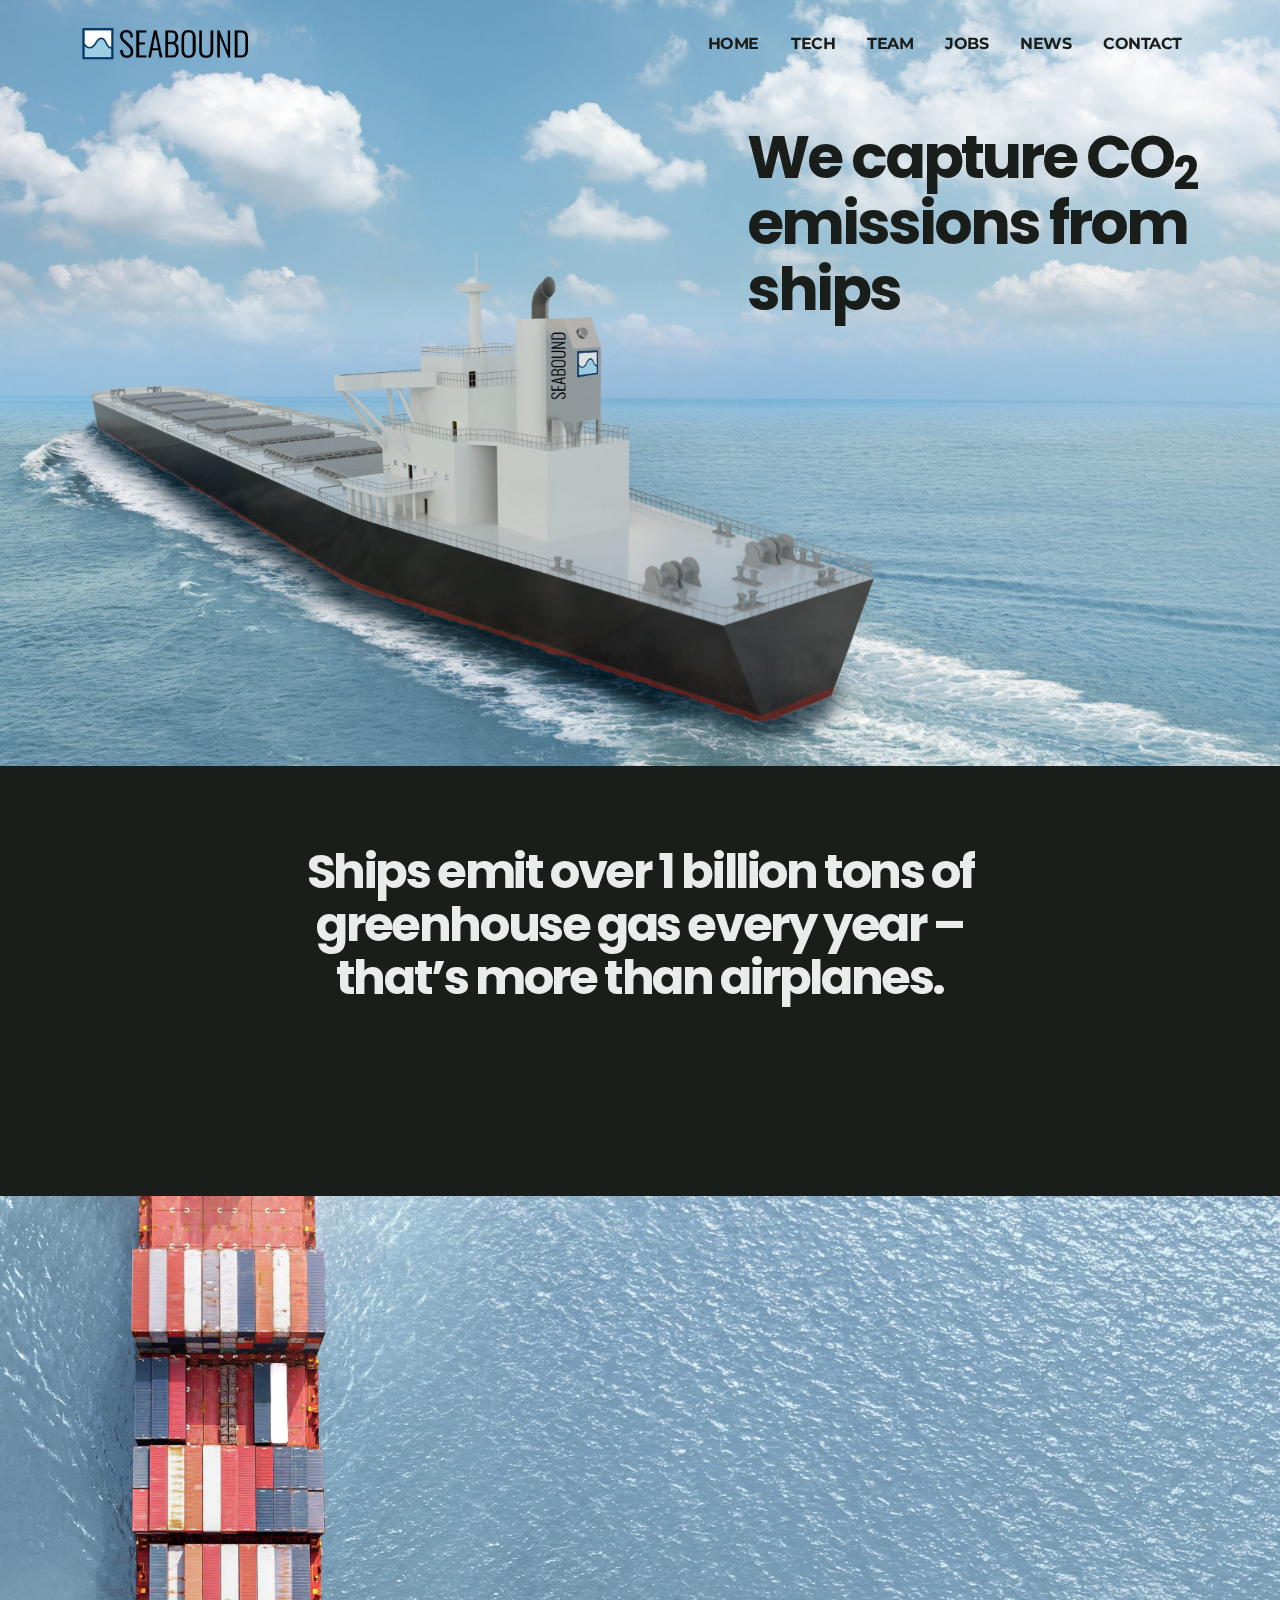
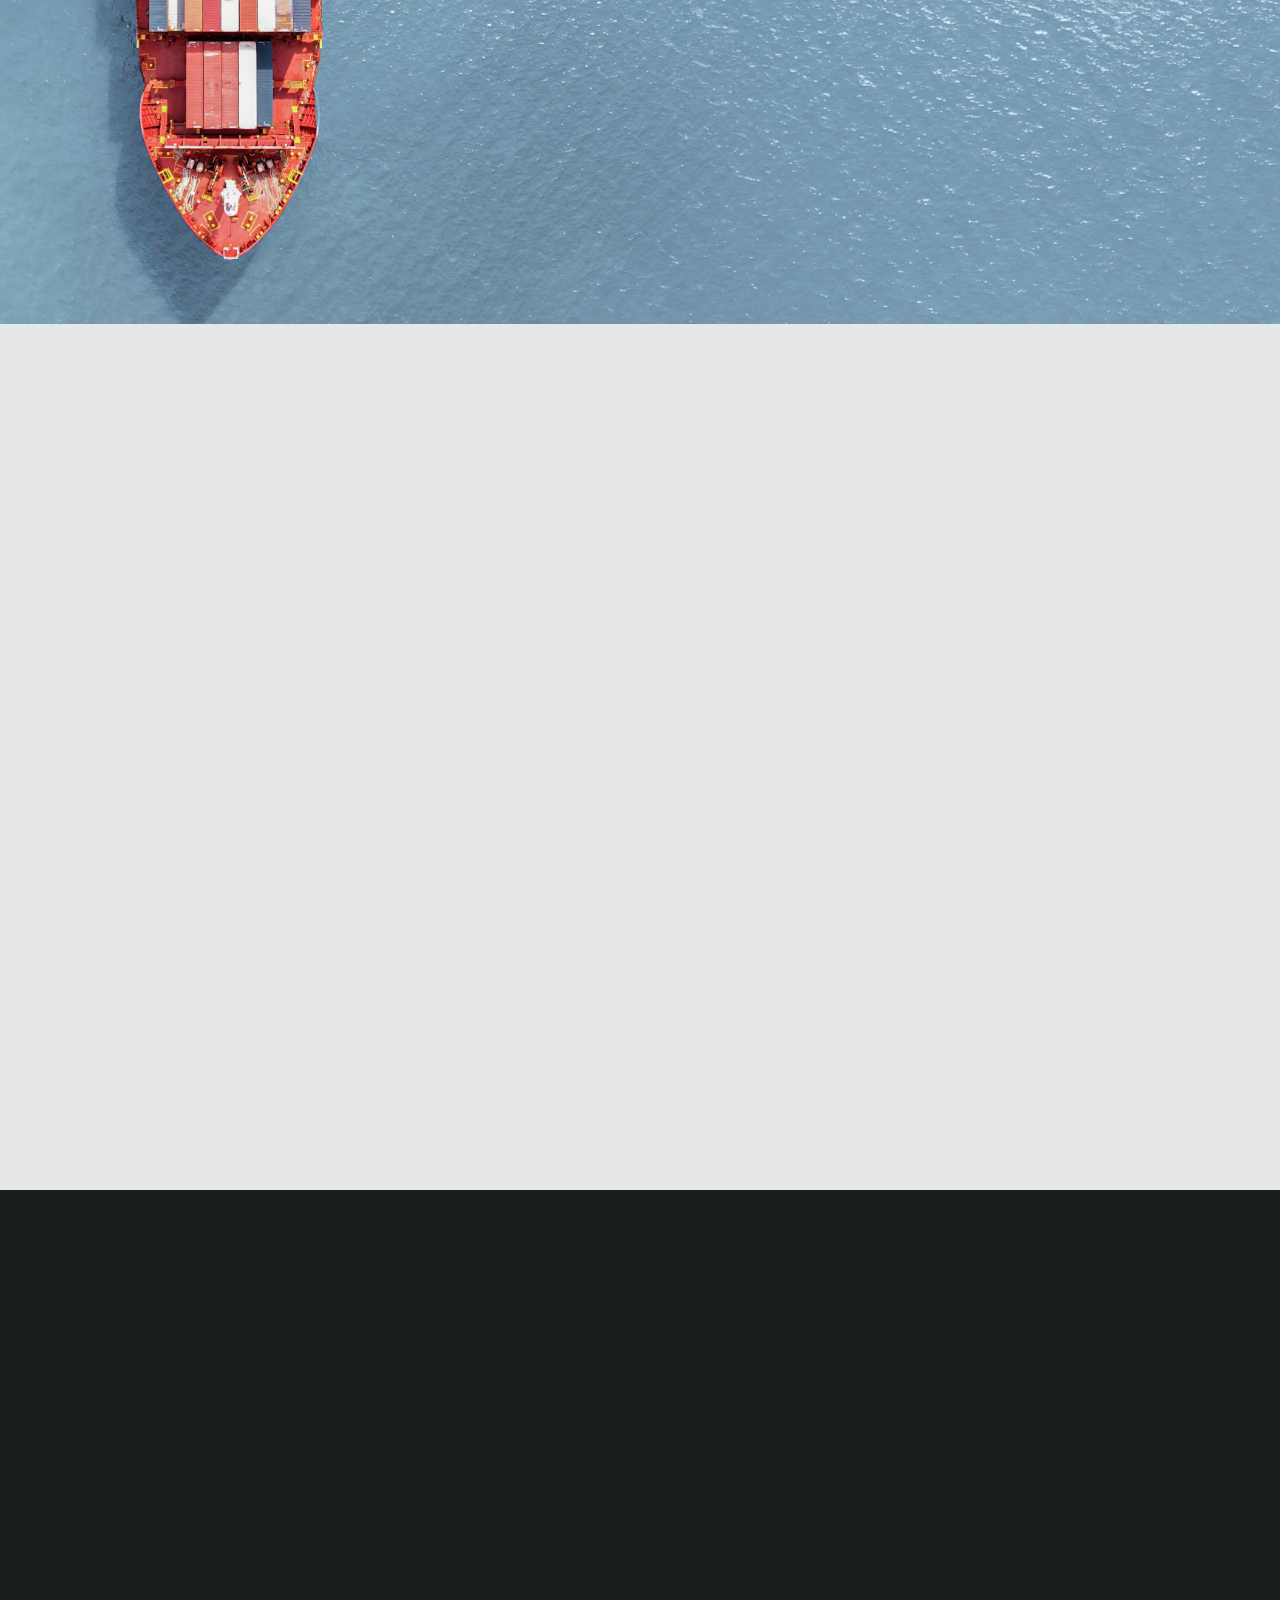
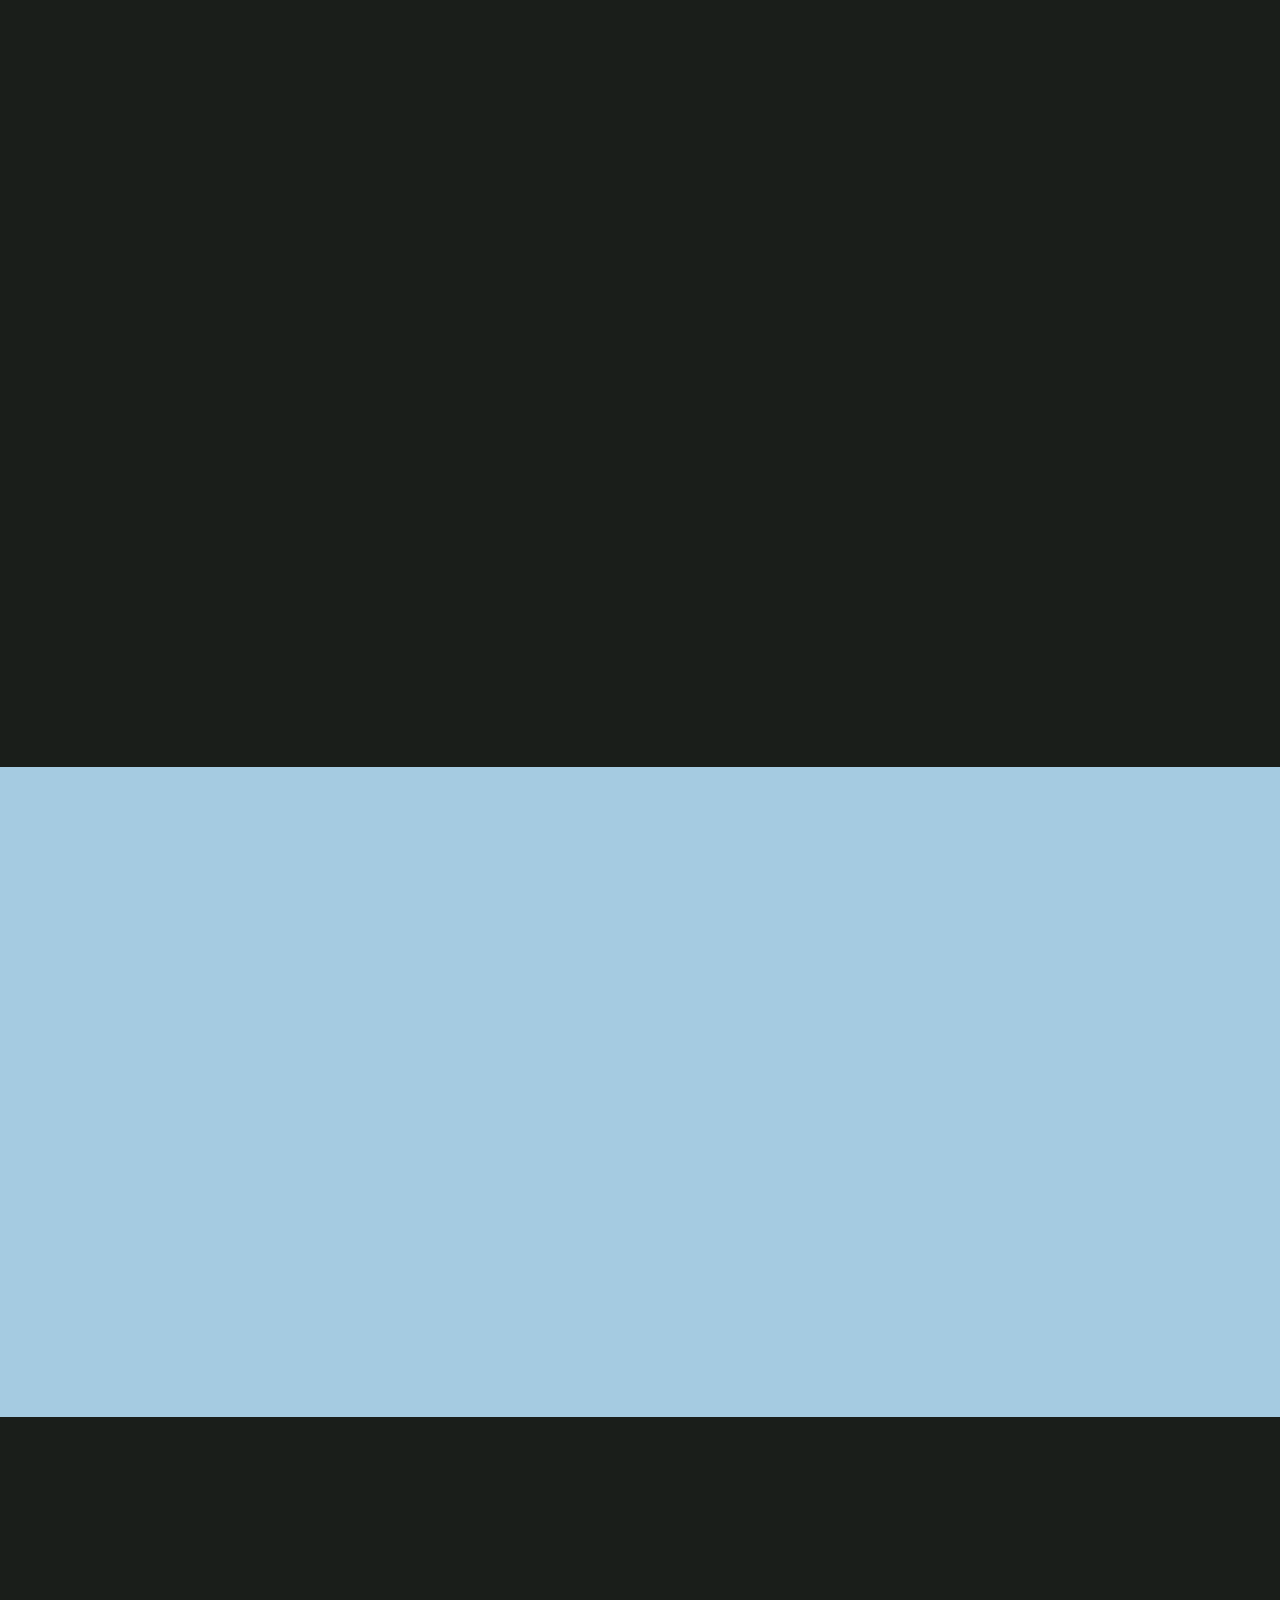
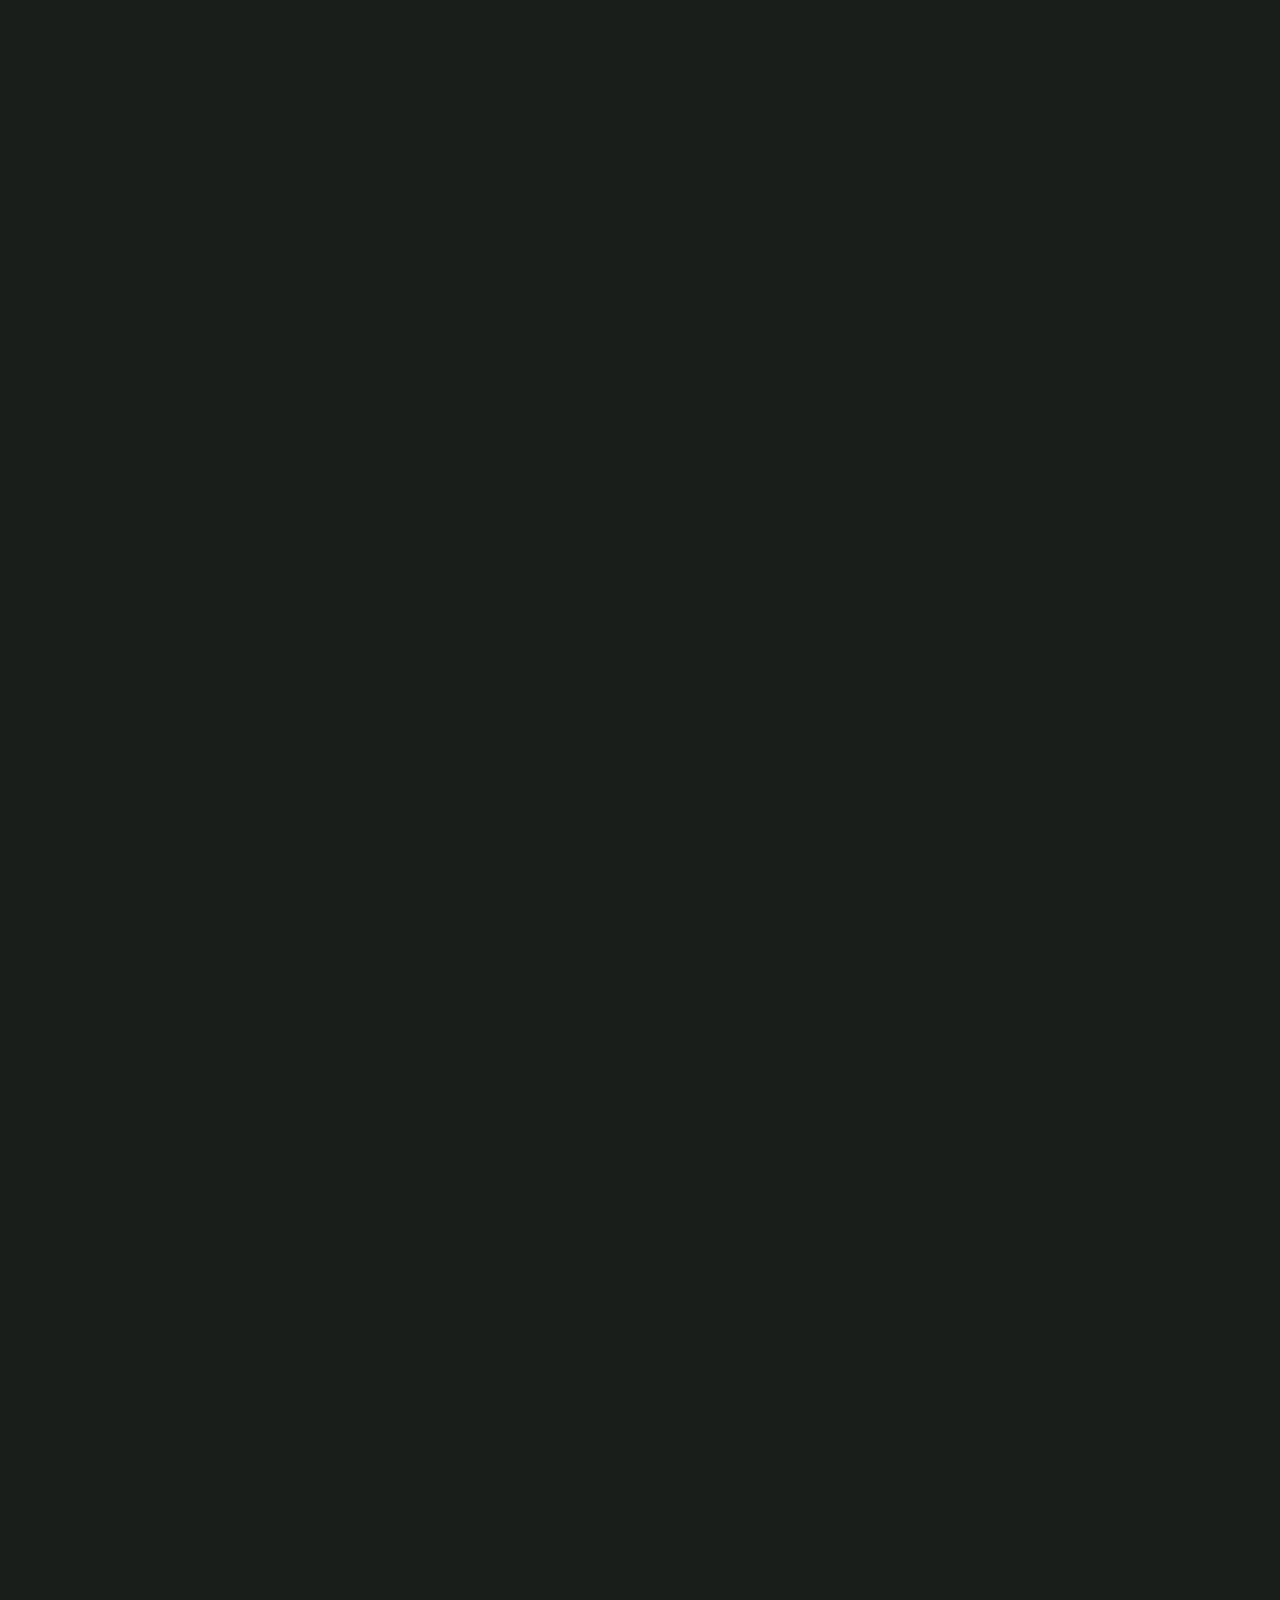
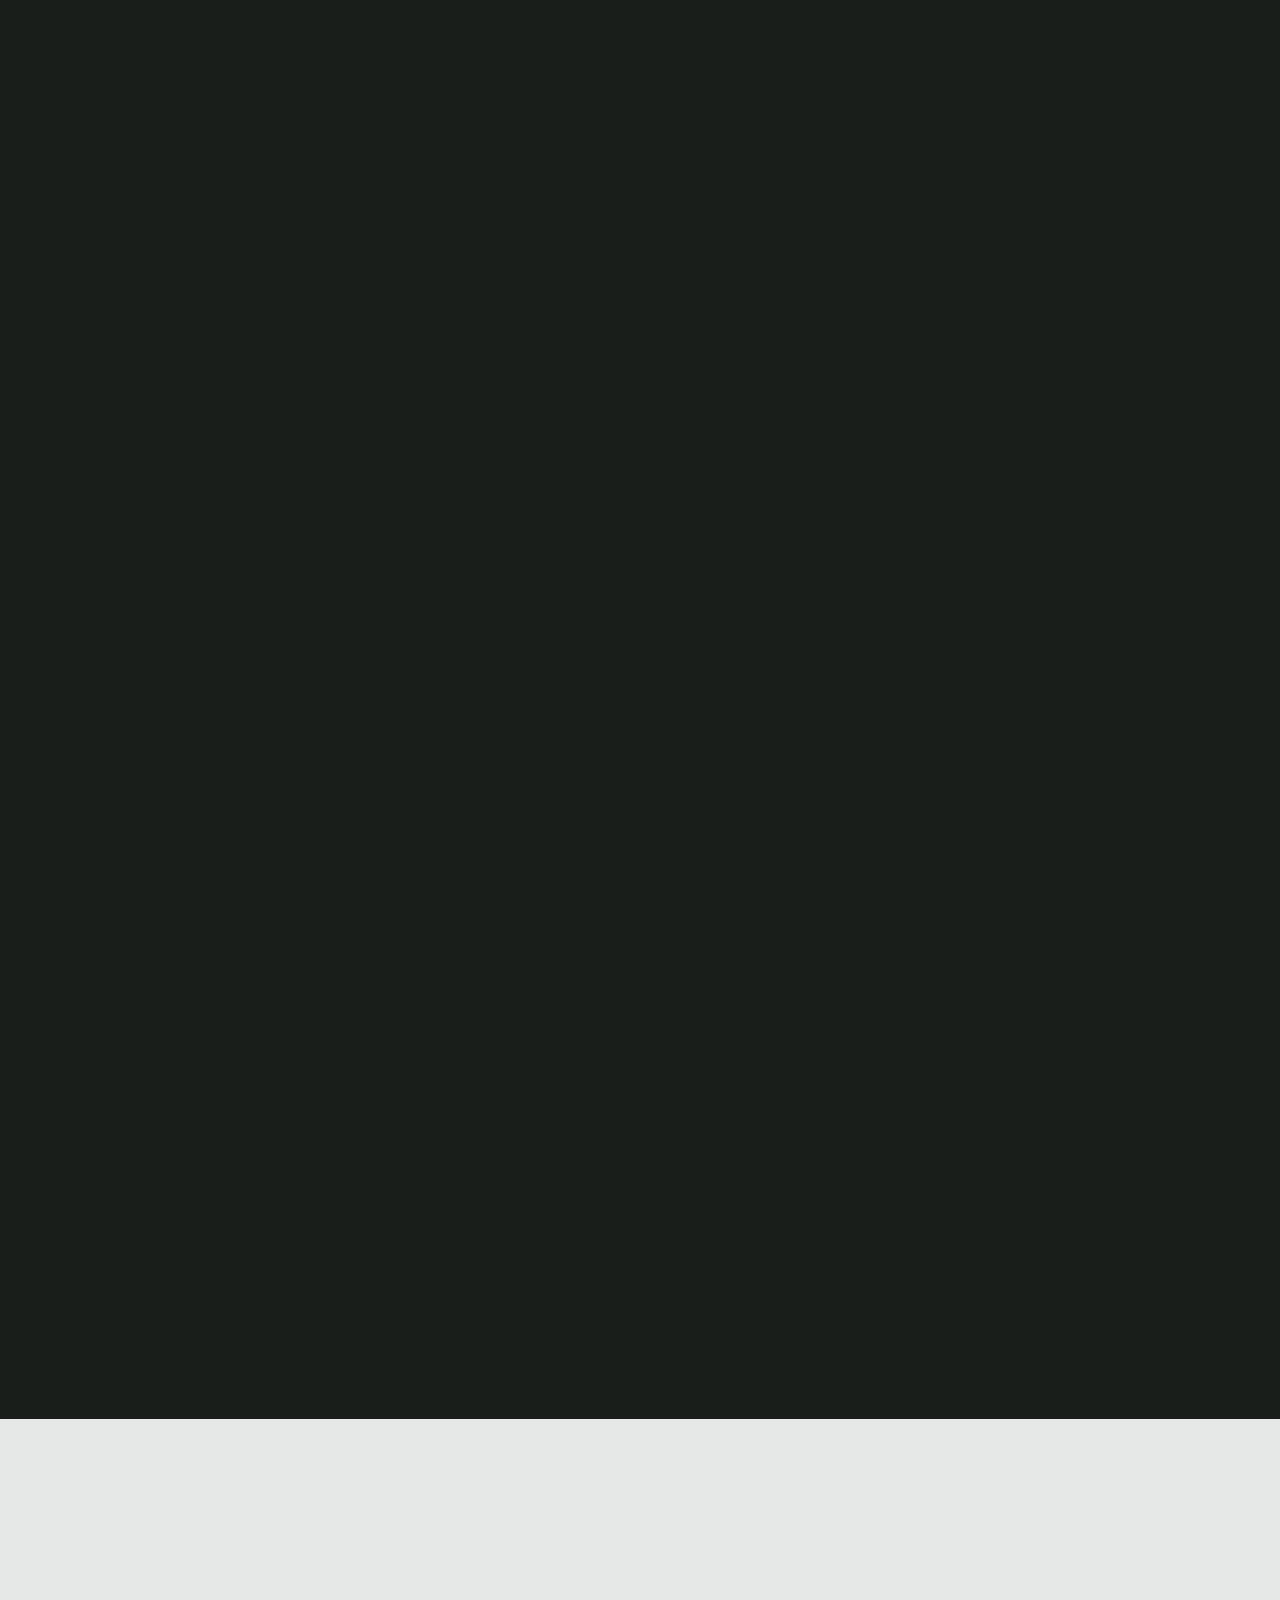
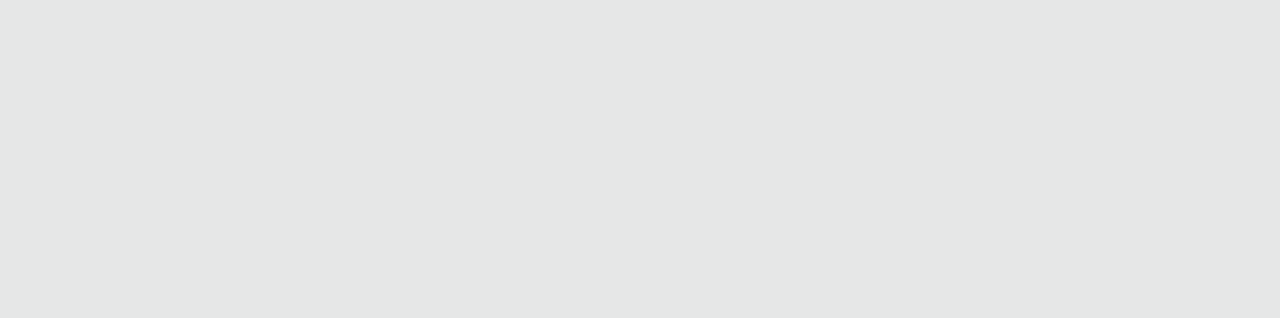
==== index.html @ 00024cae "Added Lenovo promo - BBC" ====
<!DOCTYPE html>
<html lang="en">

<head>
    <meta charset="utf-8">
    <title>Seabound</title>
    <script src="https://www.google.com/recaptcha/api.js" async defer></script>
    <meta name="viewport" content="width=device-width, initial-scale=1">
    <link rel="icon" href="i/favicon.png">
    <!-- AOS 3.0.0-beta.6 plugin CSS (Animations) -->
    <link rel="stylesheet" href="https://unpkg.com/aos@next/dist/aos.css" />
    <!-- Google Fonts -->
    <link
        href="https://fonts.googleapis.com/css2?family=Poppins:wght@100;200;300;400;500;600;700;800;900&family=Montserrat:wght@100;200;300;400;500;600;700;800;900&subset=latin&display=swap"
        rel="stylesheet">
    <!-- Startup CSS + Bootstrap CSS (Styles for all blocks) - Remove ".min" if you want to edit a css code -->
    <link href="css/styles.min.css" rel="stylesheet" />
    <!-- jQuery 3.6.0 (uncomment line below if you need jQuery) -->
    <!-- <script src="https://cdnjs.cloudflare.com/ajax/libs/jquery/3.6.0/jquery.min.js"></script> -->
    <!-- Open graph settings (social networks sharing settings) -->
    <!-- Open graph settings end -->
</head>

<body>

    <!-- Header 1 -->
    <header class="bg-bg-3 py-4 py-lg-7 bg-repeat-none bg-position-bottom-center bg-size-cover"
        data-bg-src="i/background1.jpg" id="home">
        <div class="d-block d-lg-none">
            <div class="container">
                <div class="row align-items-center">
                    <div class="col-3" data-aos="fade" data-aos-delay="0">
                        <button type="button"
                            class="d-lg-none custom-mobile-nav-btn btn-width-equal-height btn bg-transparent"
                            id="OpenMenu">
                            <svg width="20" height="20" viewBox="0 0 16 16" fill="none"
                                xmlns="http://www.w3.org/2000/svg" class="fill-bg-1">
                                <path
                                    d="M2.00016 5.33333H14.0002C14.177 5.33333 14.3465 5.2631 14.4716 5.13807C14.5966 5.01305 14.6668 4.84348 14.6668 4.66667C14.6668 4.48986 14.5966 4.32029 14.4716 4.19526C14.3465 4.07024 14.177 4 14.0002 4H2.00016C1.82335 4 1.65378 4.07024 1.52876 4.19526C1.40373 4.32029 1.3335 4.48986 1.3335 4.66667C1.3335 4.84348 1.40373 5.01305 1.52876 5.13807C1.65378 5.2631 1.82335 5.33333 2.00016 5.33333ZM14.0002 10.6667H2.00016C1.82335 10.6667 1.65378 10.7369 1.52876 10.8619C1.40373 10.987 1.3335 11.1565 1.3335 11.3333C1.3335 11.5101 1.40373 11.6797 1.52876 11.8047C1.65378 11.9298 1.82335 12 2.00016 12H14.0002C14.177 12 14.3465 11.9298 14.4716 11.8047C14.5966 11.6797 14.6668 11.5101 14.6668 11.3333C14.6668 11.1565 14.5966 10.987 14.4716 10.8619C14.3465 10.7369 14.177 10.6667 14.0002 10.6667ZM14.0002 7.33333H2.00016C1.82335 7.33333 1.65378 7.40357 1.52876 7.5286C1.40373 7.65362 1.3335 7.82319 1.3335 8C1.3335 8.17681 1.40373 8.34638 1.52876 8.4714C1.65378 8.59643 1.82335 8.66667 2.00016 8.66667H14.0002C14.177 8.66667 14.3465 8.59643 14.4716 8.4714C14.5966 8.34638 14.6668 8.17681 14.6668 8C14.6668 7.82319 14.5966 7.65362 14.4716 7.5286C14.3465 7.40357 14.177 7.33333 14.0002 7.33333Z">
                                </path>
                            </svg>
                        </button>
                    </div>
                    <div class="col-6 text-center" data-aos="fade" data-aos-delay="350">
                        <a href="#home">
                            <img src="i/logo-260x50.png" srcset="i/logo-260x50.png 2x" alt="" class="img-fluid"
                                data-aos="fade" data-aos-delay="0">
                        </a>
                    </div>
                    <div class="col-3" data-aos="fade" data-aos-delay="700">
                    </div>
                </div>
            </div>
        </div>
        <div class="offcanvas offcanvas-start bg-bg-3" id="custom-id-xokxx59g" aria-hidden="true">
            <div class="offcanvas-header">
                <a href="#home">
                    <img src="i/logo-260x50.png" srcset="i/logo-260x50.png 2x" alt="" class="img-fluid">
                </a>
                <button type="button" class="btn btn-sm btn-width-equal-height btn-bg-3" data-bs-dismiss="offcanvas">
                    <svg width="24" height="24" viewBox="0 0 16 16" fill="none" xmlns="http://www.w3.org/2000/svg"
                        class="fill-dark-2">
                        <path
                            d="M8.9398 8L13.1398 3.80667C13.2653 3.68113 13.3359 3.51087 13.3359 3.33333C13.3359 3.1558 13.2653 2.98554 13.1398 2.86C13.0143 2.73447 12.844 2.66394 12.6665 2.66394C12.4889 2.66394 12.3187 2.73447 12.1931 2.86L7.9998 7.06L3.80646 2.86C3.68093 2.73447 3.51066 2.66394 3.33313 2.66394C3.1556 2.66394 2.98533 2.73447 2.8598 2.86C2.73426 2.98554 2.66374 3.1558 2.66374 3.33333C2.66374 3.51087 2.73426 3.68113 2.8598 3.80667L7.0598 8L2.8598 12.1933C2.79731 12.2553 2.74771 12.329 2.71387 12.4103C2.68002 12.4915 2.6626 12.5787 2.6626 12.6667C2.6626 12.7547 2.68002 12.8418 2.71387 12.9231C2.74771 13.0043 2.79731 13.078 2.8598 13.14C2.92177 13.2025 2.99551 13.2521 3.07675 13.2859C3.15798 13.3198 3.24512 13.3372 3.33313 13.3372C3.42114 13.3372 3.50827 13.3198 3.58951 13.2859C3.67075 13.2521 3.74449 13.2025 3.80646 13.14L7.9998 8.94L12.1931 13.14C12.2551 13.2025 12.3288 13.2521 12.4101 13.2859C12.4913 13.3198 12.5785 13.3372 12.6665 13.3372C12.7545 13.3372 12.8416 13.3198 12.9228 13.2859C13.0041 13.2521 13.0778 13.2025 13.1398 13.14C13.2023 13.078 13.2519 13.0043 13.2857 12.9231C13.3196 12.8418 13.337 12.7547 13.337 12.6667C13.337 12.5787 13.3196 12.4915 13.2857 12.4103C13.2519 12.329 13.2023 12.2553 13.1398 12.1933L8.9398 8Z">
                        </path>
                    </svg>
                </button>
            </div>
            <div class="offcanvas-body">
                <div>
                    <a href="#home" class="fw-bold text-dark-1 py-2 d-inline-block">
                        HOME
                    </a>
                </div>
                <div>
                    <a href="#tech" class="fw-bold text-dark-1 py-2 d-inline-block">
                        TECH
                    </a>
                </div>
                <div>
                    <a href="#team" class="fw-bold text-dark-1 py-2 d-inline-block">
                        TEAM
                    </a>
                </div>
                <div>
                    <a href="#jobs" class="fw-bold text-dark-1 py-2 d-inline-block">
                        JOBS
                    </a>
                </div>
                <div>
                    <a href="#news" class="fw-bold text-dark-1 py-2 d-inline-block">
                        NEWS
                    </a>
                </div>
                <div>
                    <a href="#contact" class="fw-bold text-dark-1 py-2 d-inline-block">
                        CONTACT
                    </a>
                </div>
                <!-- <div>
					<a href="#newsletter" class="fw-bold text-dark-1 py-2 d-inline-block">
								NEWSLETTER
					</a>
				</div> -->
            </div>
        </div>
        <div class="d-none d-lg-block">
            <div class="container">
                <div class="row justify-content-between align-items-center">
                    <div class="col-2">
                        <a href="#home">
                            <img src="i/logo-520x100.png" srcset="i/logo-520x100.png 2x" alt="" class="img-fluid"
                                data-aos="fade" data-aos-delay="0">
                        </a>
                    </div>
                    <div class="col-8 d-flex justify-content-end">
                        <a href="#home" class="fw-bold mx-4 text-dark-1" data-aos="fade" data-aos-delay="200">
                            HOME
                        </a>
                        <a href="#tech" class="fw-bold mx-4 text-dark-1" data-aos="fade" data-aos-delay="200">
                            TECH
                        </a>
                        <a href="#team" class="fw-bold mx-4 text-dark-1" data-aos="fade" data-aos-delay="350">
                            TEAM
                        </a>
                        <a href="#jobs" class="fw-bold mx-4 text-dark-1" data-aos="fade" data-aos-delay="350">
                            JOBS
                        </a>
                        <a href="#news" class="fw-bold mx-4 text-dark-1" data-aos="fade" data-aos-delay="550">
                            NEWS
                        </a>
                        <a href="#contact" class="fw-bold mx-4 text-dark-1" data-aos="fade" data-aos-delay="550">
                            CONTACT
                        </a>
                        <!-- <a href="#newsletter" class="fw-bold mx-4 text-dark-1" data-aos="fade" data-aos-delay="550">
									NEWSLETTER
						</a> -->

                    </div>
                </div>
            </div>
        </div>
        <div class="py-lg-8 py-4">
        </div>
        <div class="container">
            <div class="row align-items-center flex-md-row-reverse">
                <div class="mt-8 mt-md-0 col-xl-5 col-md-6">
                    <h1 class="mb-6 display-4" data-aos="fade" data-aos-delay="200">
                        We capture <nobr>CO<sub>2</sub></nobr> emissions from ships
                    </h1>
                    <p class="mb-8 fs-1" data-aos="fade" data-aos-delay="350">
                    </p>
                </div>
            </div>
        </div>
        <div class="py-20">
        </div>
        <div class="py-20">
        </div>
        <div class="py-xxl-20">
        </div>
        <div class="py-xxxl-20">
        </div>
    </header>
    <!-- Feature 5 -->
    <section class="py-10 py-lg-20 text-center bg-bg-1">
        <div class="container">
            <div class="row justify-content-center">
                <div class="col-lg-9 col-xl-8 col-xxl-8 fs-1">
                    <h2 class="display-5 mb-6 text-light-1" data-aos="fade" data-aos-delay="200">
                        Ships emit over 1 billion tons of greenhouse gas every year – that’s more than airplanes.
                    </h2>
                    <p class="text-light-2" data-aos="fade" data-aos-delay="350">
                        New International Maritime Organization regulations require ships to slash <nobr>CO<sub>2</sub>
                        </nobr> emissions by 40% by 2030.
                    </p>
                </div>
            </div>
        </div>
    </section>
    <!-- Feature 9 -->
    <section
        class="d-none d-md-block py-10 py-lg-10 bg-bg-3 text-center text-lg-start bg-repeat-none bg-position-center bg-size-cover"
        data-bg-src="i/background4.jpg">
        <div class="py-6">
        </div>
        <div class="container">
            <div class="row align-items-center justify-content-center justify-content-lg-between">
                <div class="col-md-3 col-lg-4 col-xl-6">
                </div>
                <div class="col-md-9 col-lg-8 col-xl-6">
                    <h2 class="display-5 mb-6" data-aos="fade" data-aos-delay="500">
                        Clean fuels, such as methanol and ammonia, are still 10-20 years away, and efficiency measures,
                        such as propeller polishing and air lubrication, are insufficient for reducing high volumes of
                        CO2.
                    </h2>
                </div>
            </div>
        </div>

        <div class="py-6">
        </div>
        <div class="py-xxl-20">
        </div>
        <div class="py-xxl-10">
        </div>
        <div class="py-xxxl-20">
        </div>
    </section>
    <section
        class="d-block d-md-none py-10 bg-bg-3 text-center text-lg-start bg-repeat-none bg-position-top-right bg-size-cover"
        data-bg-src="i/background4.jpg">
        <div class="py-7">
        </div>
        <div class="container">
            <div class="row align-items-center justify-content-center justify-content-lg-between">
                <div class="mb-3">
                    <h2 class="display-5 mb-6" data-aos="fade" data-aos-delay="500">
                        Clean fuels, such as methanol and ammonia, are still 10-20 years away, and efficiency measures,
                        such as propeller polishing and air lubrication, are insufficient for reducing high volumes of
                        CO2.
                    </h2>
                </div>
            </div>
        </div>

        <div class="py-7">
        </div>
    </section>

    <!-- Feature 20 -->
    <section class="py-10 py-lg-20 text-center text-md-start bg-bg-3" id="tech">
        <div class="container">
            <div class="row justify-content-between mb-lg-20 mb-15">
                <div class="mb-lg-0 mb-6 col-md-8 col-lg-7 col-xxl-6 col-xl-6">
                    <h2 class="display-5" data-aos="fade" data-aos-delay="0">
                        Seabound captures up to 95% of <nobr>CO<sub>2</sub></nobr> emissions per ship.
                        <br>
                        <br>How it works:
                    </h2>
                </div>
                <div class="col-md-8 col-lg-5">
                    <p class="fs-2 mb-0" data-aos="fade" data-aos-delay="200">
                    </p>
                </div>
            </div>
            <div class="row justify-content-center">
                <div class="col-sm-8 col-md-4 mb-15 mb-md-0" data-aos="fade" data-aos-delay="550">
                    <img src="i/explainer1.jpg" alt="" class="img-fluid w-100 mb-6">
                    <h4 class="mb-4">
                        1
                    </h4>
                    <p class="fs-4 mb-0">
                        An onboard device traps emissions from a ship's exhaust.
                    </p>
                </div>
                <div class="col-sm-8 col-md-4 mb-15 mb-md-0" data-aos="fade" data-aos-delay="700">
                    <img src="i/explainer2.jpg" alt="" class="img-fluid w-100 mb-6">
                    <h4 class="mb-4">
                        2
                    </h4>
                    <p class="fs-4 mb-0">
                        Captured <nobr>CO<sub>2</sub></nobr> is unloaded when the ship docks.
                    </p>
                </div>
                <div class="col-sm-8 col-md-4" data-aos="fade" data-aos-delay="900">
                    <img src="i/explainer3.jpg" alt="" class="img-fluid w-100 mb-6">
                    <h4 class="mb-4">
                        3
                    </h4>
                    <p class="fs-4 mb-0">
                        Captured <nobr>CO<sub>2</sub></nobr> is sold for utilization or sequestration.
                    </p>
                </div>
            </div>
        </div>
    </section>
    <!-- Team 1 -->
<section class="py-10 py-lg-20 text-center bg-bg-1" id="team">
    <div class="container">
        <div class="row justify-content-center">
            <div class="col-md-9 col-lg-7 col-xl-6 col-xxl-5">
                <h2 class="display-5 mb-6 text-light-1" data-aos="fade-down" data-aos-delay="0">
                    Team
                </h2>
                <p class="mb-15 fs-2 text-light-2" data-aos="fade-down" data-aos-delay="150">
                </p>
            </div>
        </div>
        <div class="row justify-content-center mb-lg-12">
            <div class="col-lg-3 col-md-5 col-sm-6" data-aos="fade-down" data-aos-delay="150">
            <a href="https://www.linkedin.com/in/alishafredriksson/" target="_blank">
                <img src="i/alisha-600x600.jpg" style="width:60%;" alt="" class="img-fluid rounded-circle mb-6">
            </a>
            <h5 class="mb-2 text-light-1">
                Alisha Fredriksson
            </h5>
            <p class="mb-12 text-light-2">
                Co-Founder &amp; CEO
            </p>
        </div>
<div class="col-lg-3 col-md-5 col-sm-6" data-aos="fade-down" data-aos-delay="250">
            <a href="https://www.linkedin.com/in/roujia-wen/" target="_blank">
                <img src="i/roujia-600x600.png" style="width:60%;" alt="" class="img-fluid rounded-circle mb-6">
            </a>
            <h5 class="mb-2 text-light-1">
                Roujia Wen
            </h5>
            <p class="mb-12 text-light-2">
                Co-Founder &amp; CTO
            </p>
        </div>
<div class="col-lg-3 col-md-5 col-sm-6" data-aos="fade-down" data-aos-delay="400">
            <a href="https://www.linkedin.com/in/walkerkehoe/" target="_blank">
                <img src="i/walker-600x600.jpeg" style="width:60%;" alt="" class="img-fluid rounded-circle mb-6">
            </a>
            <h5 class="mb-2 text-light-1">
                Walker Kehoe
            </h5>
            <p class="mb-12 text-light-2">
                Founding Mechanical Engineer
            </p>
        </div>
<div class="col-lg-3 col-md-5 col-sm-6" data-aos="fade-down" data-aos-delay="500">
            <a href="#" target="_blank">
                <img src="i/mladen-600x600.jpg" style="width:60%;" alt="" class="img-fluid rounded-circle mb-6">
            </a>
            <h5 class="mb-2 text-light-1">
                Mladen Domazet
            </h5>
            <p class="mb-12 text-light-2">
                Principal Naval Architect
            </p>
        </div>
<div class="col-lg-3 col-md-5 col-sm-6" data-aos="fade-down" data-aos-delay="250">
            <a href="https://www.linkedin.com/in/ryanmclaughlin2/" target="_blank">
                <img src="i/ryan-600x600.jpg" style="width:60%;" alt="" class="img-fluid rounded-circle mb-6">
            </a>
            <h5 class="mb-2 text-light-1">
                Ryan McLaughlin
            </h5>
            <p class="mb-12 text-light-2">
                Robotics and Controls Engineer
            </p>
        </div>
<div class="col-lg-3 col-md-5 col-sm-6" data-aos="fade-down" data-aos-delay="400">
            <a href="https://www.linkedin.com/in/jayden-violet-rae-845529162/" target="_blank">
                <img src="i/JaydenHS.jpeg" style="width:60%;" alt="" class="img-fluid rounded-circle mb-6">
            </a>
            <h5 class="mb-2 text-light-1">
                Jayden Rae
            </h5>
            <p class="mb-12 text-light-2">
                Founders&#x27; Associate
            </p>
        </div>
<div class="col-lg-3 col-md-5 col-sm-6" data-aos="fade-down" data-aos-delay="500">
            <a href="https://www.linkedin.com/in/melih-mehmet-kuzgun-80634ba/" target="_blank">
                <img src="i/Mehmet.jpg" style="width:60%;" alt="" class="img-fluid rounded-circle mb-6">
            </a>
            <h5 class="mb-2 text-light-1">
                Melih Mehmet Kuzgun
            </h5>
            <p class="mb-12 text-light-2">
                Senior Outfitting Engineer
            </p>
        </div>
<div class="col-lg-3 col-md-5 col-sm-6" data-aos="fade-down" data-aos-delay="650">
            <a href="https://www.linkedin.com/in/john-brett-titcomb" target="_blank">
                <img src="i/Brett.png" style="width:60%;" alt="" class="img-fluid rounded-circle mb-6">
            </a>
            <h5 class="mb-2 text-light-1">
                Brett Titcomb
            </h5>
            <p class="mb-12 text-light-2">
                Mechanical Engineer
            </p>
        </div>
<div class="col-lg-3 col-md-5 col-sm-6" data-aos="fade-down" data-aos-delay="400">
            <a href="https://www.linkedin.com/in/kyle-mccornack-236240109/" target="_blank">
                <img src="i/Kyle.jpg" style="width:60%;" alt="" class="img-fluid rounded-circle mb-6">
            </a>
            <h5 class="mb-2 text-light-1">
                Kyle McCornack
            </h5>
            <p class="mb-12 text-light-2">
                Controls Software Engineer
            </p>
        </div>
        </div>
    </div>
</section>

    <!-- Team 3 -->
    <!-- <section class="py-10 py-lg-20 text-center bg-bg-1" id="team">
				<div class="container">
					<div class="row justify-content-center">
						<div class="col-lg-10 col-xl-8">
							<h2 class="display-5 mb-6 text-light-1" data-aos="fade" data-aos-delay="0">
											Team
							</h2>
						</div>
						<div class="col-md-9 col-lg-7 col-xl-6 col-xxl-5 mb-10">
							<p class="fs-2 mb-0 text-light-2" data-aos="fade" data-aos-delay="200">
							</p>
						</div>
					</div>
					<div class="row justify-content-center">
						<div class="col-sm-7 col-md-4 mb-12 mb-md-0" data-aos="fade" data-aos-delay="350">
							<a href="https://www.linkedin.com/in/alishafredriksson/" target="_blank">
							<img src="i/alisha-600x600.jpg" alt="" class="img-fluid mb-6 w-75 rounded-circle">
							</a>
							<h4 class="mb-2 text-light-1">
											Alisha Fredriksson
							</h4>
							<p class="mb-0 text-light-2">
											Co-Founder &amp; CEO
							</p>
						</div>
						<div class="col-sm-7 col-md-4 mb-12 mb-md-0" data-aos="fade" data-aos-delay="550">
							<a href="https://www.linkedin.com/in/roujia-wen/" target="_blank">
							<img src="i/roujia-600x600.png" alt="" class="img-fluid mb-6 w-75 rounded-circle">
							</a>
							<h4 class="mb-2 text-light-1">
											Roujia Wen
							</h4>
							<p class="mb-0 text-light-2">
											Co-Founder &amp; CTO
							</p>
						</div>
						<div class="col-sm-7 col-md-4 mb-12 mb-md-0" data-aos="fade" data-aos-delay="550">
							<a href="https://www.linkedin.com/in/walkerkehoe/" target="_blank">
							<img src="i/walker-600x600.jpeg" alt="" class="img-fluid mb-6 w-75 rounded-circle">
							</a>
							<h4 class="mb-2 text-light-1">
											Walker Kehoe
							</h4>
							<p class="mb-0 text-light-2">
											Founding Mechanical Engineer
							</p>
						</div>
					</div> -->
    <!-- <div class="container"> -->
    <!-- <div class="row justify-content-center mt-12">
              <div class="col-sm-7 col-md-4 mb-12 mb-md-0" data-aos="fade" data-aos-delay="700">
  							<a href="https://www.linkedin.com/in/bu%C4%9Fra-u%C4%9Fur-yaz%C4%B1c%C4%B1-a6470789/" target="_blank">
  							<img src="i/bugra-600x600.jpg" alt="" class="img-fluid mb-6 w-75 rounded-circle">
  							</a>
  							<h4 class="mb-2 text-light-1">
  											Buğra Uğur Yazıcı
  							</h4>
  							<p class="mb-0 text-light-2">
  											Founding Marine Engineer
  							</p>
  						</div>
  						<div class="col-sm-7 col-md-4 mb-12 mb-md-0" data-aos="fade" data-aos-delay="700">
  							<a href="#" target="_blank">
  							<img src="i/mladen-600x600.jpg" alt="" class="img-fluid mb-6 w-75 rounded-circle">
  							</a>
  							<h4 class="mb-2 text-light-1">
  											Mladen Domazet
  							</h4>
  							<p class="mb-0 text-light-2">
  											Principal Naval Architect
  							</p>
  						</div>
  						<div class="col-sm-7 col-md-4 mb-12 mb-md-0" data-aos="fade" data-aos-delay="900">
  							<a href="https://www.linkedin.com/in/gregorydmacleod/" target="_blank">
  							<img src="i/greg-600x600.jpg" alt="" class="img-fluid mb-6 w-75 rounded-circle">
  							</a>
  							<h4 class="mb-2 text-light-1">
  											Gregory D. MacLeod, P.E.
  							</h4>
  							<p class="mb-0 text-light-2">
  											Process Engineering Advisor
  							</p>
  						</div>
  					</div>
            <div class="row justify-content-center mt-12">
              <div class="col-sm-7 col-md-4 mb-12 mb-md-0" data-aos="fade" data-aos-delay="900">
  							<a  target="_blank">
  							<img src="" alt="" class="img-fluid mb-6 w-75 rounded-circle">
  							</a>
  							<h4 class="mb-2 text-light-1">

  							</h4>
  							<p class="mb-0 text-light-2">

  							</p>
  						</div>
              <div class="col-sm-7 col-md-4 mb-12 mb-md-0" data-aos="fade" data-aos-delay="900">
  							<a href="https://www.linkedin.com/in/ryanmclaughlin2/" target="_blank">
  							<img src="i/ryan-600x600.jpg" alt="" class="img-fluid mb-6 w-75 rounded-circle">
  							</a>
  							<h4 class="mb-2 text-light-1">
  											Ryan McLaughlin
  							</h4>
  							<p class="mb-0 text-light-2">
  											Robotics and Controls Engineer
  							</p>
  						</div>
              <div class="col-sm-7 col-md-4 mb-12 mb-md-0" data-aos="fade" data-aos-delay="900">
  							<a  target="_blank">
  							<img src="" alt="" class="img-fluid mb-6 w-75 rounded-circle">
  							</a>
  							<h4 class="mb-2 text-light-1">

  							</h4>
  							<p class="mb-0 text-light-2">

  							</p>
  						</div>
            </div>
				</div>
			</section>
			 -->
    <!-- Content 3-->
    <section class="py-10 py-lg-20 text-center bg-bg-2" id="jobs">
        <div class="container">
            <p data-aos="fade" data-aos-delay="0" class="mb-5 fs-1">
                <span style="background-color: #ffd522; color: #1a1e1a"> WE ARE HIRING! </span>
            </p>
            <h2 class="display-5 remove-br-md" data-aos="fade" data-aos-delay="200">
                Join us to change the course of shipping decarbonization.
            </h2>
        </div>
    </section>
    <!-- Feature 2 -->
<section class="pb-10 pb-lg-20 text-center bg-bg-2">
    <div class="container">
        <div class="row justify-content-center">
            <div class="col-xl-6 col-xxl-6 col-lg-8 col-md-10">
            </div>
        </div>
        <div class="row justify-content-center">
            <div class="mb-8 col-sm-8 col-md-7 col-lg-4 d-flex" data-aos="fade" data-aos-delay="250">
            <div class="w-100 p-8 p-md-16 bg-bg-3 p-xl-10 p-xxl-16 p-lg-3 py-lg-4">
                <h4 class="" placeholder="">
                    R&amp;D Thermal Fluids Engineer
                </h4>
                <p class="my-4 text-2">
                    
                </p>
                <a href="https://jobs.ashbyhq.com/seabound/" target="_blank"
                    class="fw-bold btn w-80 btn-action-2 text-light-1">
                    Apply now
                </a>
            </div>
        </div>
<div class="mb-8 col-sm-8 col-md-7 col-lg-4 d-flex" data-aos="fade" data-aos-delay="400">
            <div class="w-100 p-8 p-md-16 bg-bg-3 p-xl-10 p-xxl-16 p-lg-3 py-lg-4">
                <h4 class="" placeholder="">
                    Open Application
                </h4>
                <p class="my-4 text-2">
                    Don&#x27;t see the right role for you?
                </p>
                <a href="#contact" 
                    class="fw-bold btn w-80 btn-action-2 text-light-1">
                    Message us
                </a>
            </div>
        </div>
        </div>
    </div>
</section>


    <!-- Team 1 -->
    <section class="d-none d-sm-block py-10 text-center bg-bg-1 py-lg-16">
        <div class="container">
            <div class="row justify-content-center">
                <div class="col-md-9 col-lg-7 col-xl-6 col-xxl-5">
                    <h4 class="text-light-1 pb-10" data-aos="fade" data-aos-delay="0">
                        Backed by
                    </h4>
                </div>
            </div>
            <div class="row justify-content-center">
                <div class="col-lg-3 col-md-5 col-sm-6" data-aos="fade" data-aos-delay="200">
                    <img src="i/lowercarbon-logo-transparent.png" style="width:80%;" alt="" class="img-fluid">
                </div>
                <div class="col-lg-3 col-md-5 col-sm-6" data-aos="fade" data-aos-delay="200">
                    <img src="i/ycombinator-logo-transparent.png" style="width:80%;" alt="" class="img-fluid">
                </div>
                <div class="col-lg-3 col-md-5 col-sm-6" data-aos="fade" data-aos-delay="350">
                    <img src="i/eps-logo-transparent.png" style="width:80%;" alt="" class="img-fluid">
                </div>
                <div class="col-lg-3 col-md-5 col-sm-6" data-aos="fade" data-aos-delay="350">
                    <img src="i/somacapital-logo-transparent.png" style="width:80%;" alt="" class="img-fluid">
                </div>
                <div class="col-lg-3 col-md-5 col-sm-6" data-aos="fade" data-aos-delay="550">
                    <img src="i/hawktail-logo-transparent.png" style="width:80%;" alt="" class="img-fluid">
                </div>
                <div class="col-lg-3 col-md-5 col-sm-6" data-aos="fade" data-aos-delay="550">
                    <img src="i/rebelfund-logo-transparent.png" style="width:80%;" alt="" class="img-fluid">
                </div>
                <div class="col-lg-3 col-md-5 col-sm-6" data-aos="fade" data-aos-delay="700">
                    <img src="i/emles-logo-transparent.png" style="width:80%;" alt="" class="img-fluid">
                </div>
            </div>
        </div>
    </section>
    <section class="d-block d-sm-none py-10 text-center bg-bg-1 py-lg-16">
        <div class="container">
            <div class="row justify-content-center">
                <div class="col-md-9 col-lg-7 col-xl-6 col-xxl-5">
                    <h4 class="text-light-1 pb-10" data-aos="fade" data-aos-delay="0">
                        Backed by
                    </h4>
                </div>
            </div>
            <div class="row justify-content-center">
                <div class="col-lg-3 col-md-5 col-sm-6" data-aos="fade" data-aos-delay="200">
                    <img src="i/lowercarbon-logo-transparent.png" style="width:50%;" alt="" class="img-fluid">
                </div>
                <div class="col-lg-3 col-md-5 col-sm-6" data-aos="fade" data-aos-delay="200">
                    <img src="i/ycombinator-logo-transparent.png" style="width:50%;" alt="" class="img-fluid">
                </div>
                <div class="col-lg-3 col-md-5 col-sm-6" data-aos="fade" data-aos-delay="350">
                    <img src="i/eps-logo-transparent.png" style="width:50%;" alt="" class="img-fluid">
                </div>
                <div class="col-lg-3 col-md-5 col-sm-6" data-aos="fade" data-aos-delay="350">
                    <img src="i/somacapital-logo-transparent.png" style="width:50%;" alt="" class="img-fluid">
                </div>
                <div class="col-lg-3 col-md-5 col-sm-6" data-aos="fade" data-aos-delay="550">
                    <img src="i/hawktail-logo-transparent.png" style="width:50%;" alt="" class="img-fluid">
                </div>
                <div class="col-lg-3 col-md-5 col-sm-6" data-aos="fade" data-aos-delay="550">
                    <img src="i/rebelfund-logo-transparent.png" style="width:50%;" alt="" class="img-fluid">
                </div>
                <div class="col-lg-3 col-md-5 col-sm-6" data-aos="fade" data-aos-delay="700">
                    <img src="i/emles-logo-transparent.png" style="width:50%;" alt="" class="img-fluid">
                </div>
            </div>
        </div>
    </section>
    <!-- Team 1 -->
    <!-- <section class="py-10 text-center bg-bg-1 py-lg-16">
												<div class="container">
													<div class="row justify-content-center">
														<div class="col-md-9 col-lg-7 col-xl-6 col-xxl-5">
															<h4 class="text-light-1 pb-10">
																		Featured on
															</h4>
														</div>
													</div>
													<div class="row justify-content-center">
														<div class="col-lg-3 col-md-5 col-sm-6" data-aos="fade" data-aos-delay="900">
															<img src="i/techcrunch-logo-square.jpeg" alt="" class="img-fluid mb-4">
														</div>
														<div class="col-lg-3 col-md-5 col-sm-6" data-aos="fade" data-aos-delay="1050">
															<img src="i/mcj-logo-square.jpeg" alt="" class="img-fluid mb-4">
														</div>
													</div>
												</div>
											</section> -->

    <!-- Blog 6 -->
<section class="pt-10 pt-lg-20 pb-lg-5 bg-bg-1" id="news">
    <div class="container">
        <p class="text-center fs-1 font-heading mb-md-15 mb-6 text-light-1" data-aos="fade-down" data-aos-delay="0">
            Featured on
        </p>
        <div class="row">

            <div class="mb-15 text-center col-lg-6" data-aos="fade-down" data-aos-delay="250">
                
            <!-- Press Item Column 1 Big -->
            <div>
                <a href="https://www.forbes.com/video/6321865379112/this-entrepreneur-has-a-costeffective-solution-to-reducing-emissions-in-the-shipping-industry/" target="_blank">
                    <img src="i/forbes_video.png" alt="" class="w-100 mb-4">
    					</a>
    					<p class="mb-2 text-light-1">
                        2023/03/06
    					</p>
    					<h2 class="mb-2 text-light-1">
    					Forbes: This Entrepreneur Has A Cost-Effective Solution To Reducing Emissions In The Shipping Industry
    					</h2>
    					<a href="https://www.forbes.com/video/6321865379112/this-entrepreneur-has-a-costeffective-solution-to-reducing-emissions-in-the-shipping-industry/" target="_blank" class="text-action-7 fw-bold">
    					Read more
    					</a>
            </div>
            </div>

            <div class="col-lg-3 col-sm-6 text-center text-sm-start" data-aos="fade-down" data-aos-delay="500">
                
            <!-- Press Item Column 2 -->
            <div>
                <a href="https://www.forbes.com/sites/oliviapeluso/2023/03/06/climate-takes-the-stage-among-this-years-30-under-30-europe-social-impact-entrepreneurs/" target="_blank">
                    <img src="i/forbes_article.png" alt="" class="w-100 mb-4">
                </a>
                <p class="mb-2 text-light-1">
                    2023/03/06
                </p>
                <h5 class="mb-4 mb-sm-10 text-light-1">
                    Forbes: Climate Takes The Stage Among This Year’s 30 Under 30 Europe Social Impact Entrepreneurs
                </h5>
                <a href="https://www.forbes.com/sites/oliviapeluso/2023/03/06/climate-takes-the-stage-among-this-years-30-under-30-europe-social-impact-entrepreneurs/"
                    target="_blank" class="text-action-7 fw-bold">
                    Read more
                </a>
                <div class="mt-8 mb-15 border-bottom opacity-20 border-light-1">
                </div>
            </div>

            <!-- Press Item Column 2 -->
            <div>
                <a href="https://www.tradewindsnews.com/technology/lomar-s-tech-fund-backs-wen-and-fredriksson-s-carbon-capture-start-up-seabound/2-1-1438081" target="_blank">
                    <img src="i/Lomarlabs.jpeg" alt="" class="w-100 mb-4">
                </a>
                <p class="mb-2 text-light-1">
                    2023/04/20
                </p>
                <h5 class="mb-4 mb-sm-10 text-light-1">
                    Lomar’s tech fund backs Wen and Fredriksson’s carbon-capture start-up Seabound
                </h5>
                <a href="https://www.tradewindsnews.com/technology/lomar-s-tech-fund-backs-wen-and-fredriksson-s-carbon-capture-start-up-seabound/2-1-1438081"
                    target="_blank" class="text-action-7 fw-bold">
                    Read more
                </a>
                <div class="mt-8 mb-15 border-bottom opacity-20 border-light-1">
                </div>
            </div>

            <!-- Press Item Column 2 -->
            <div>
                <a href="https://climatenow.com/podcast/making-waves-with-marine-carbon-capture/" target="_blank">
                    <img src="i/climate-now-logo.jpeg" alt="" class="w-100 mb-4">
                </a>
                <p class="mb-2 text-light-1">
                    2022/10/24
                </p>
                <h5 class="mb-4 mb-sm-10 text-light-1">
                    Making waves with marine carbon capture
                </h5>
                <a href="https://climatenow.com/podcast/making-waves-with-marine-carbon-capture/"
                    target="_blank" class="text-action-7 fw-bold">
                    Read more
                </a>
                <div class="mt-8 mb-15 border-bottom opacity-20 border-light-1">
                </div>
            </div>

            <!-- Press Item Column 2 -->
            <div>
                <a href="https://www.businessinsider.com/the-10-carbon-removal-startups-to-watch-according-to-investors-2022-4" target="_blank">
                    <img src="" alt="" class="w-100 mb-4">
                </a>
                <p class="mb-2 text-light-1">
                    2022/05/10
                </p>
                <h5 class="mb-4 mb-sm-10 text-light-1">
                    Business Insider: 11 Carbon Removal Startups to Watch
                </h5>
                <a href="https://www.businessinsider.com/the-10-carbon-removal-startups-to-watch-according-to-investors-2022-4"
                    target="_blank" class="text-action-7 fw-bold">
                    Read more
                </a>
                <div class="mt-8 mb-15 border-bottom opacity-20 border-light-1">
                </div>
            </div>
            </div>
            <div class="col-lg-3 col-sm-6 text-center text-sm-start" data-aos="fade-down" data-aos-delay="750">
                
            <!-- Press Item Column 3 -->
            <div>
                <a href="https://techcrunch.com/2022/05/20/carbon-capture-container-ships/" target="_blank">
                    <img src="i/techcrunch-logo-square.jpeg" alt="" class="w-100 mb-4">
                </a>
                <p class="mb-2 text-light-1">
                    2022/05/20
                </p>
                <h5 class="mb-4 mb-sm-10 text-light-1">
                    Carbon capture is headed for the high seas
                </h5>
                <a href="https://techcrunch.com/2022/05/20/carbon-capture-container-ships/"
                    target="_blank" class="text-action-7 fw-bold">
                    Read more
                </a>
                <div class="mt-8 mb-15 border-bottom opacity-20 border-light-1">
                </div>
            </div>

            <!-- Press Item Column 3 -->
            <div>
                <a href="https://www.mcjcollective.com/my-climate-journey-podcast/seabound" target="_blank">
                    <img src="i/mcj-logo-square.jpeg" alt="" class="w-100 mb-4">
                </a>
                <p class="mb-2 text-light-1">
                    2022/06/02
                </p>
                <h5 class="mb-4 mb-sm-10 text-light-1">
                    Startup Series: Seabound
                </h5>
                <a href="https://www.mcjcollective.com/my-climate-journey-podcast/seabound"
                    target="_blank" class="text-action-7 fw-bold">
                    Read more
                </a>
                <div class="mt-8 mb-15 border-bottom opacity-20 border-light-1">
                </div>
            </div>

            <!-- Press Item Column 3 -->
            <div>
                <a href="https://www.bbc.com/storyworks/think-on/turning-the-tide?utm_source=content-promo&utm_medium=content-promo&utm_content=ArticleNBClickCameFrom" target="_blank">
                    <img src="i/BBC.png" alt="" class="w-100 mb-4">
                </a>
                <p class="mb-2 text-light-1">
                    2023/07/07
                </p>
                <h5 class="mb-4 mb-sm-10 text-light-1">
                    Turning the Tide on Maritime Shipping
                </h5>
                <a href="https://www.bbc.com/storyworks/think-on/turning-the-tide?utm_source=content-promo&utm_medium=content-promo&utm_content=ArticleNBClickCameFrom"
                    target="_blank" class="text-action-7 fw-bold">
                    Read more
                </a>
                <div class="mt-8 mb-15 border-bottom opacity-20 border-light-1">
                </div>
            </div>

            <!-- Press Item Column 3 -->
            <div>
                <a href="https://survivaltech.substack.com/p/alisha-seabound" target="_blank">
                    <img src="" alt="" class="w-100 mb-4">
                </a>
                <p class="mb-2 text-light-1">
                    2022/09/29
                </p>
                <h5 class="mb-4 mb-sm-10 text-light-1">
                    Survivaltech.club: Interview with Alisha Fredriksson, CEO &amp; Co-Founder of Seabound #44
                </h5>
                <a href="https://survivaltech.substack.com/p/alisha-seabound"
                    target="_blank" class="text-action-7 fw-bold">
                    Read more
                </a>
                <div class="mt-8 mb-15 border-bottom opacity-20 border-light-1">
                </div>
            </div>

            <!-- Press Item Column 3 -->
            <div>
                <a href="https://podlink.to/homeroom-seabound" target="_blank">
                    <img src="" alt="" class="w-100 mb-4">
                </a>
                <p class="mb-2 text-light-1">
                    2022/07/26
                </p>
                <h5 class="mb-4 mb-sm-10 text-light-1">
                    Homeroom Podcast: Ep.52 - Alisha Fredriksson
                </h5>
                <a href="https://podlink.to/homeroom-seabound"
                    target="_blank" class="text-action-7 fw-bold">
                    Read more
                </a>
                <div class="mt-8 mb-15 border-bottom opacity-20 border-light-1">
                </div>
            </div>
            </div>
        </div>
    </div>
</section>


    <!-- Contact 1 -->
    <!-- <section class="py-10 py-lg-20 text-center bg-bg-3" id="contact">
  							<div class="container">
  								<div class="row justify-content-center">
  									<div class="col-xxl-5 col-xl-6 col-lg-7 col-md-9">
  										<h1 class="mb-6 text-1" data-aos="fade" data-aos-delay="0">
  												Want to learn more?
  										</h1>
<form id="fs-frm" name="department-contact-form" accept-charset="utf-8" action="https://formspree.io/f/xknyznlb" method="POST" class="mb-15" data-aos="fade" data-aos-delay="200"> -->
    <!-- forms alerts -->
    <!-- <div class="alert alert-action-8 fixed-top invisible fade js-form-result" data-result="success" role="alert">
		<span class="js-form-alert-text" data-default-text="Thanks for your message!">
		Thanks for your message!
		</span>
		</div>
		<div class="alert alert-action-5 fixed-top invisible fade js-form-result" data-result="error" role="alert">
		<span class="js-form-alert-text">
		Error!
		</span>
		</div> -->
    <!-- forms alerts end -->
    <!-- <select name="department" id="department" class="mb-6 form-control border border-2 text-1" required="">
      <option value="" selected="" disabled="">Choose category...</option>
      <option value="Customer - Carbon capture equipment">Customer - Carbon capture equipment</option>
      <option value="Customer - CO2 feedstock">Customer - CO2 feedstock</option>
      <option value="Customer - Carbon credits">Customer - Carbon credits</option>
      <option value="Careers">Careers</option>
      <option value="Investment">Investment</option>
      <option value="Partnership">Partnership</option>
      <option value="Press">Press</option>
      <option value="Other">Other</option>
    </select>
    <input type="text" name="role" id="role" placeholder="Your role e.g. Shipowner, Ship manager... (optional)" class="mb-6 form-control border border-2 text-1">
    <input type="email" name="email" id="email-address" placeholder="Email" class="mb-6 form-control border border-2 text-1" required="required">
	<textarea name="message" id="message" placeholder="Your message" class="mb-6 form-control border border-2 text-1" rows="5" required="required"></textarea>
    <input type="text" name="channel" id="channel" placeholder="Where did you hear about us? (optional)" class="mb-6 form-control border border-2 text-1">
    <div class="g-recaptcha" data-sitekey="6LffZNIkAAAAAK2nslwsbTOPZ7Pc4K2hluF2XoDJ"></div>
    <div class="mb-6 row justify-content-center">
  		<div class="col-sm-6 mb-6 mb-sm-0">
      		<input type="text" name="name" id="full-name" placeholder="Name" class="form-control border border-2 text-1" required="required">
  		</div>

    	<div class="col-sm-6">
            <input class="btn w-100 btn-action-2" type="submit" id="submit" value="Send Message"></input>
    	</div>
    </div>
</form>
  											</div>
  										</div>
  									</div>
  								</section> -->

    <!-- Contact 1 -->
    <section class="py-10 py-lg-20 text-center bg-bg-1" id="contact">
        <div class="container">
            <div class="row justify-content-center">
                <div class="col-xxl-5 col-xl-6 col-lg-7 col-md-9">
                    <h1 class="mb-6 text-light-1" data-aos="fade" data-aos-delay="0">
                        Want to learn more?
                    </h1>
                    <form id="fs-frm" name="department-contact-form" accept-charset="utf-8"
                        action="https://formspree.io/f/xknyznlb" method="POST" class="mb-15" data-aos="fade"
                        data-aos-delay="200">
                        <!-- forms alerts -->
                        <!-- <div class="alert alert-action-8 fixed-top invisible fade js-form-result" data-result="success" role="alert">
		<span class="js-form-alert-text" data-default-text="Thanks for your message!">
		Thanks for your message!
		</span>
		</div>
		<div class="alert alert-action-5 fixed-top invisible fade js-form-result" data-result="error" role="alert">
		<span class="js-form-alert-text">
		Error!
		</span>
		</div> -->
                        <!-- forms alerts end -->
                        <select name="department" id="department"
                            class="mb-6 form-control border border-light-3 text-light-1" required="">
                            <option value="" selected="" disabled="">Choose category...</option>
                            <option value="Customer - Carbon capture equipment">Customer - Carbon capture equipment
                            </option>
                            <option value="Customer - CO2 feedstock">Customer - CO2 feedstock</option>
                            <option value="Customer - Carbon credits">Customer - Carbon credits</option>
                            <option value="Careers">Careers</option>
                            <option value="Investment">Investment</option>
                            <option value="Partnership">Partnership</option>
                            <option value="Press">Press</option>
                            <option value="Other">Other</option>
                        </select>
                        <input type="text" name="role" id="role"
                            placeholder="Your role e.g. Shipowner, Ship manager, etc. (optional)"
                            class="mb-6 form-control border border-light-3 text-light-1">
                        <input type="email" name="email" id="email-address" placeholder="Email"
                            class="mb-6 form-control border border-light-3 text-light-1" required="required">
                        <textarea name="message" id="message" placeholder="Your message"
                            class="mb-6 form-control border border-light-3 text-light-1" rows="5"
                            required="required"></textarea>
                        <input type="text" name="channel" id="channel"
                            placeholder="Where did you hear about us? (optional)"
                            class="mb-6 form-control border border-light-3 text-light-1">
                        <!-- <div class="g-recaptcha" data-sitekey="6LffZNIkAAAAAK2nslwsbTOPZ7Pc4K2hluF2XoDJ"></div>               -->
                        <div class="mb-6 row justify-content-center">
                            <div class="col-sm-6 mb-6 mb-sm-0">
                                <input type="text" name="name" id="full-name" placeholder="Name"
                                    class="form-control border border-light-3 text-light-1" required="required">
                            </div>

                            <div class="col-sm-6">
                                <input class="btn w-100 btn-action-3" type="submit" id="submit"
                                    value="Send Message"></input>
                            </div>
                        </div>
                    </form>
                </div>
            </div>
        </div>
    </section>
    <!-- Feature 9 -->
    <section class="bg-bg-3 text-center text-lg-start" id="newsletter">
        <div class="container">
            <!-- <div class="mb-8 border-bottom border-2" data-aos="fade" data-aos-delay="550">
		</div> -->
            <div class="py-10 py-lg-1">
            </div>
            <div class="row align-items-center justify-content-center justify-content-lg-between">

                <div class="col-sm-10 col-md-8 col-lg-5">
                    <h2 class="display-5 mb-6" data-aos="fade" data-aos-delay="0">
                        Follow the journey
                    </h2>
                    <p class="fs-2 mb-0" data-aos="fade" data-aos-delay="-">
                        Sign up for our newsletter and follow us on social media

                    </p>
                    <br>
                    <a href="https://www.linkedin.com/company/seabound/" target="_blank" data-aos="fade"
                        data-aos-delay="200">
                        <!-- <svg width="24" height="24" viewBox="0 0 24 24" fill="none" xmlns="http://www.w3.org/2000/svg" class="fill-dark-1">
																		<path d="M7.8 2H16.2C19.4 2 22 4.6 22 7.8V16.2C22 17.7383 21.3889 19.2135 20.3012 20.3012C19.2135 21.3889 17.7383 22 16.2 22H7.8C4.6 22 2 19.4 2 16.2V7.8C2 6.26174 2.61107 4.78649 3.69878 3.69878C4.78649 2.61107 6.26174 2 7.8 2ZM7.6 4C6.64522 4 5.72955 4.37928 5.05442 5.05442C4.37928 5.72955 4 6.64522 4 7.6V16.4C4 18.39 5.61 20 7.6 20H16.4C17.3548 20 18.2705 19.6207 18.9456 18.9456C19.6207 18.2705 20 17.3548 20 16.4V7.6C20 5.61 18.39 4 16.4 4H7.6ZM17.25 5.5C17.5815 5.5 17.8995 5.6317 18.1339 5.86612C18.3683 6.10054 18.5 6.41848 18.5 6.75C18.5 7.08152 18.3683 7.39946 18.1339 7.63388C17.8995 7.8683 17.5815 8 17.25 8C16.9185 8 16.6005 7.8683 16.3661 7.63388C16.1317 7.39946 16 7.08152 16 6.75C16 6.41848 16.1317 6.10054 16.3661 5.86612C16.6005 5.6317 16.9185 5.5 17.25 5.5ZM12 7C13.3261 7 14.5979 7.52678 15.5355 8.46447C16.4732 9.40215 17 10.6739 17 12C17 13.3261 16.4732 14.5979 15.5355 15.5355C14.5979 16.4732 13.3261 17 12 17C10.6739 17 9.40215 16.4732 8.46447 15.5355C7.52678 14.5979 7 13.3261 7 12C7 10.6739 7.52678 9.40215 8.46447 8.46447C9.40215 7.52678 10.6739 7 12 7ZM12 9C11.2044 9 10.4413 9.31607 9.87868 9.87868C9.31607 10.4413 9 11.2044 9 12C9 12.7956 9.31607 13.5587 9.87868 14.1213C10.4413 14.6839 11.2044 15 12 15C12.7956 15 13.5587 14.6839 14.1213 14.1213C14.6839 13.5587 15 12.7956 15 12C15 11.2044 14.6839 10.4413 14.1213 9.87868C13.5587 9.31607 12.7956 9 12 9Z">
																		</path>
																	</svg> -->
                        <svg height="60px" version="1.1" viewBox="0 0 60 60" width="40px"
                            xmlns="http://www.w3.org/2000/svg" xmlns:xlink="http://www.w3.org/1999/xlink">
                            <title />
                            <desc />
                            <defs />
                            <g fill="none" fill-rule="evenodd" id="Page-1" stroke="none" stroke-linejoin="round"
                                stroke-width="1">
                                <g id="Linkedin" stroke="#000000" stroke-width="2"
                                    transform="translate(1.000000, 1.000000)">
                                    <path
                                        d="M51,33.6902 L51,49.0002 L41.146,49.0002 L41.146,34.7492 C41.146,31.0202 39.606,28.4772 36.217,28.4772 C33.623,28.4772 32.179,30.1942 31.511,31.8462 C31.257,32.4442 31.298,33.2702 31.298,34.1002 L31.298,49.0002 L21.535,49.0002 C21.535,49.0002 21.662,23.7602 21.535,21.4652 L31.298,21.4652 L31.298,25.7872 C31.875,23.8972 34.996,21.2022 39.971,21.2022 C46.147,21.2022 51,25.1592 51,33.6902 L51,33.6902 Z"
                                        id="Stroke-18" />
                                    <polygon id="Stroke-19" points="7.543 49 16.231 49 16.231 21.466 7.543 21.466" />
                                    <path
                                        d="M16.7815,13.3799 C16.7815,15.7979 14.9335,17.7149 11.9735,17.7149 L11.9135,17.7149 C9.0595,17.7149 7.2115,15.8069 7.2115,13.3849 C7.2115,10.9159 9.1145,9.0499 12.0285,9.0499 C14.9335,9.0499 16.7215,10.9119 16.7815,13.3799 L16.7815,13.3799 Z"
                                        id="Stroke-20" />
                                    <path
                                        d="M54,58 L4,58 C1.791,58 0,56.209 0,54 L0,4 C0,1.791 1.791,0 4,0 L54,0 C56.209,0 58,1.791 58,4 L58,54 C58,56.209 56.209,58 54,58 L54,58 Z"
                                        id="Stroke-103" />
                                </g>
                            </g>
                        </svg>
                    </a>

                </div>
                <div class="col-sm-10 col-md-8 col-lg-6">
                    <div class="py-lg-20">
                    </div>
                    <form id="fs-frm" accept-charset="utf-8" action="https://formspree.io/f/xoqzwzle" method="POST"
                        class="mb-15" data-aos="fade" data-aos-delay="200">
                        <!-- forms alerts -->
                        <!-- <div class="alert alert-action-8 fixed-top invisible fade js-form-result" data-result="success" role="alert">
						<span class="js-form-alert-text" data-default-text="Thanks for your message!">
						Thanks for your message!
						</span>
						</div>
						<div class="alert alert-action-5 fixed-top invisible fade js-form-result" data-result="error" role="alert">
						<span class="js-form-alert-text">
						Error!
						</span>
						</div> -->
                        <!-- forms alerts end -->

                        <div class="row justify-content-center">

                            <div class="py-7">
                            </div>
                            <div class="col-sm-8 mb-6 mb-sm-0">
                                <input type="email" name="email" id="email-address" placeholder="Email"
                                    class="form-control border border-2 text-1" required="required">
                            </div>
                            <div class="col-sm-4">
                                <input class="btn w-100 btn-action-3" type="submit" id="submit"
                                    value="Subscribe"></input>
                            </div>
                        </div>
                    </form>
                    <!-- <iframe src="https://roujia.substack.com/embed" width="480" height="320" style="border:0px solid #4c81a0; background:#e6e7e7;" frameborder="0" scrolling="no"></iframe> -->
                </div>

            </div>
        </div>
    </section>
    <!-- Footer 4 -->
    <footer class="pb-md-8 pt-md-10 py-8 text-center bg-bg-3">
        <div class="container">
            <div class="mb-12 border-bottom border-2" data-aos="fade" data-aos-delay="350">
            </div>
            <p class="fs-5 mb-5 text-2" data-aos="fade" data-aos-delay="550">
                Copyright © 2023 seabound.co
            </p>
        </div>
    </footer>

    <!-- Footer 4 -->
    <!-- <footer class="pb-md-8 pt-md-10 py-8 text-center bg-bg-1">
											<div class="container">
												<div class="mt-10 mb-8 border-bottom border-light-3" data-aos="fade" data-aos-delay="550">
												</div>
												<p class="fs-5 mb-0 text-light-2" data-aos="fade" data-aos-delay="700">
														Copyright © 2023 seabound.co
												</p>
											</div>
										</footer> -->

    <!-- Bootstrap JS -->
    <script src="https://cdn.jsdelivr.net/npm/bootstrap@5.1.2/dist/js/bootstrap.bundle.min.js"></script>

    <!-- AOS 3.0.0-beta.6 plugin JS (Animations) -->
    <script src="https://unpkg.com/aos@next/dist/aos.js"></script>

    <!-- Startup JS (Custom js for all blocks) - Remove ".min" if you want to edit a JS code -->
    <script src="js/scripts.min.js"></script>

</body>

</html>
---- css/styles.min.css ----
@charset "UTF-8";:root {--bs-blue: #d3e8f5;--bs-indigo: #77a8c5;--bs-purple: #4c81a0;--bs-pink: #D63384;--bs-red: #DC3545;--bs-orange: #FD7E14;--bs-yellow: #FFA722;--bs-green: #8BD74E;--bs-teal: #20c997;--bs-cyan: #0dcaf0;--bs-white: #eaebeb;--bs-gray: #bfc1c5;--bs-gray-dark: rgba(0, 0, 0, 0.7);--bs-gray-100: #f8f9fa;--bs-gray-200: #e9ecef;--bs-gray-300: #dee2e6;--bs-gray-400: #ced4da;--bs-gray-500: #adb5bd;--bs-gray-600: #6c757d;--bs-gray-700: #495057;--bs-gray-800: #343a40;--bs-gray-900: #212529;--bs-action-1: #d3e8f5;--bs-action-2: #77a8c5;--bs-action-3: #4c81a0;--bs-action-4: #D63384;--bs-action-5: #DC3545;--bs-action-6: #FD7E14;--bs-action-7: #FFA722;--bs-action-8: #8BD74E;--bs-dark-1: #1a1e1a;--bs-dark-2: rgba(0, 0, 0, 0.7);--bs-dark-3: rgba(0, 0, 0, 0.3);--bs-light-1: #eaebeb;--bs-light-2: #bfc1c5;--bs-light-3: #9499a4;--bs-bg-1: #1a1e1a;--bs-bg-2: #a5cbe1;--bs-bg-3: #e6e7e7;--bs-action-1-rgb: 211, 232, 245;--bs-action-2-rgb: 119, 168, 197;--bs-action-3-rgb: 76, 129, 160;--bs-action-4-rgb: 214, 51, 132;--bs-action-5-rgb: 220, 53, 69;--bs-action-6-rgb: 253, 126, 20;--bs-action-7-rgb: 255, 167, 34;--bs-action-8-rgb: 139, 215, 78;--bs-dark-1-rgb: 26, 30, 26;--bs-dark-2-rgb: 0, 0, 0;--bs-dark-3-rgb: 0, 0, 0;--bs-light-1-rgb: 234, 235, 235;--bs-light-2-rgb: 191, 193, 197;--bs-light-3-rgb: 148, 153, 164;--bs-bg-1-rgb: 26, 30, 26;--bs-bg-2-rgb: 165, 203, 225;--bs-bg-3-rgb: 230, 231, 231;--bs-white-rgb: 234, 235, 235;--bs-black-rgb: 26, 30, 26;--bs-body-color-rgb: 0, 0, 0;--bs-body-bg-rgb: 230, 231, 231;--bs-font-sans-serif: "Montserrat", system-ui, -apple-system, "Segoe UI", Roboto, "Helvetica Neue", Arial, "Noto Sans", "Liberation Sans", sans-serif, "Apple Color Emoji", "Segoe UI Emoji", "Segoe UI Symbol", "Noto Color Emoji";--bs-font-monospace: SFMono-Regular, Menlo, Monaco, Consolas, "Liberation Mono", "Courier New", monospace;--bs-gradient: linear-gradient(180deg, rgba(234, 235, 235, 0.15), rgba(234, 235, 235, 0));--bs-body-font-family: var(--bs-font-sans-serif);--bs-body-font-size: 1rem;--bs-body-font-weight: 600;--bs-body-line-height: 1.5;--bs-body-color: rgba(0, 0, 0, 0.7);--bs-body-bg: #e6e7e7;}*, *::before, *::after {box-sizing: border-box;}@media (prefers-reduced-motion: no-preference) {:root {scroll-behavior: smooth;}}body {margin: 0;font-family: var(--bs-body-font-family);font-size: var(--bs-body-font-size);font-weight: var(--bs-body-font-weight);line-height: var(--bs-body-line-height);color: var(--bs-body-color);text-align: var(--bs-body-text-align);background-color: var(--bs-body-bg);-webkit-text-size-adjust: 100%;-webkit-tap-highlight-color: rgba(26, 30, 26, 0);}hr {margin: 1rem 0;color: inherit;background-color: currentColor;border: 0;opacity: 0.25;}hr:not([size]) {height: 1px;}h6, .h6, h5, .h5, h4, .h4, h3, .h3, h2, .h2, h1, .h1 {margin-top: 0;margin-bottom: 0;font-family: Poppins;font-weight: 700;line-height: 1.25;color: #1a1e1a;}h1, .h1 {font-size: calc(1.35rem + 1.2vw);}@media (min-width: 1200px) {h1, .h1 {font-size: 2.25rem;}}h2, .h2 {font-size: calc(1.325rem + 0.9vw);}@media (min-width: 1200px) {h2, .h2 {font-size: 2rem;}}h3, .h3 {font-size: calc(1.3rem + 0.6vw);}@media (min-width: 1200px) {h3, .h3 {font-size: 1.75rem;}}h4, .h4 {font-size: calc(1.275rem + 0.3vw);}@media (min-width: 1200px) {h4, .h4 {font-size: 1.5rem;}}h5, .h5 {font-size: 1.25rem;}h6, .h6 {font-size: 1rem;}p {margin-top: 0;margin-bottom: 1rem;}abbr[title], abbr[data-bs-original-title] {text-decoration: underline dotted;cursor: help;text-decoration-skip-ink: none;}address {margin-bottom: 1rem;font-style: normal;line-height: inherit;}ol, ul {padding-left: 2rem;}ol, ul, dl {margin-top: 0;margin-bottom: 1rem;}ol ol, ul ul, ol ul, ul ol {margin-bottom: 0;}dt {font-weight: 700;}dd {margin-bottom: 0.5rem;margin-left: 0;}blockquote {margin: 0 0 1rem;}b, strong {font-weight: bolder;}small, .small {font-size: 0.875em;}mark, .mark {padding: 0.2em;background-color: #fcf8e3;}sub, sup {position: relative;font-size: 0.75em;line-height: 0;vertical-align: baseline;}sub {bottom: -0.25em;}sup {top: -0.5em;}a {color: #d3e8f5;text-decoration: none;}a:hover {color: #a9bac4;text-decoration: none;}a:not([href]):not([class]), a:not([href]):not([class]):hover {color: inherit;text-decoration: none;}pre, code, kbd, samp {font-family: var(--bs-font-monospace);font-size: 1em;direction: ltr ;unicode-bidi: bidi-override;}pre {display: block;margin-top: 0;margin-bottom: 1rem;overflow: auto;font-size: 0.875em;}pre code {font-size: inherit;color: inherit;word-break: normal;}code {font-size: 0.875em;color: #d63384;word-wrap: break-word;}a > code {color: inherit;}kbd {padding: 0.2rem 0.4rem;font-size: 0.875em;color: #eaebeb;background-color: #212529;border-radius: 0.3125rem;}kbd kbd {padding: 0;font-size: 1em;font-weight: 700;}figure {margin: 0 0 1rem;}img, svg {vertical-align: middle;}table {caption-side: bottom;border-collapse: collapse;}caption {padding-top: 0.5rem;padding-bottom: 0.5rem;color: #6c757d;text-align: left;}th {text-align: inherit;text-align: -webkit-match-parent;}thead, tbody, tfoot, tr, td, th {border-color: inherit;border-style: solid;border-width: 0;}label {display: inline-block;}button {border-radius: 0;}button:focus:not(:focus-visible) {outline: 0;}input, button, select, optgroup, textarea {margin: 0;font-family: inherit;font-size: inherit;line-height: inherit;}button, select {text-transform: none;}[role=button] {cursor: pointer;}select {word-wrap: normal;}select:disabled {opacity: 1;}[list]::-webkit-calendar-picker-indicator {display: none;}button, [type=button], [type=reset], [type=submit] {-webkit-appearance: button;}button:not(:disabled), [type=button]:not(:disabled), [type=reset]:not(:disabled), [type=submit]:not(:disabled) {cursor: pointer;}::-moz-focus-inner {padding: 0;border-style: none;}textarea {resize: vertical;}fieldset {min-width: 0;padding: 0;margin: 0;border: 0;}legend {float: left;width: 100%;padding: 0;margin-bottom: 0.5rem;font-size: calc(1.275rem + 0.3vw);line-height: inherit;}@media (min-width: 1200px) {legend {font-size: 1.5rem;}}legend + * {clear: left;}::-webkit-datetime-edit-fields-wrapper, ::-webkit-datetime-edit-text, ::-webkit-datetime-edit-minute, ::-webkit-datetime-edit-hour-field, ::-webkit-datetime-edit-day-field, ::-webkit-datetime-edit-month-field, ::-webkit-datetime-edit-year-field {padding: 0;}::-webkit-inner-spin-button {height: auto;}[type=search] {outline-offset: -2px;-webkit-appearance: textfield;}::-webkit-search-decoration {-webkit-appearance: none;}::-webkit-color-swatch-wrapper {padding: 0;}::file-selector-button {font: inherit;}::-webkit-file-upload-button {font: inherit;-webkit-appearance: button;}output {display: inline-block;}iframe {border: 0;}summary {display: list-item;cursor: pointer;}progress {vertical-align: baseline;}[hidden] {display: none !important;}.lead {font-size: 1.25rem;font-weight: 300;}.display-1 {font-size: calc(1.675rem + 5.1vw);font-weight: 700;line-height: 1.1;}@media (min-width: 1200px) {.display-1 {font-size: 5.5rem;}}.display-2 {font-size: calc(1.625rem + 4.5vw);font-weight: 700;line-height: 1.1;}@media (min-width: 1200px) {.display-2 {font-size: 5rem;}}.display-3 {font-size: calc(1.575rem + 3.9vw);font-weight: 700;line-height: 1.1;}@media (min-width: 1200px) {.display-3 {font-size: 4.5rem;}}.display-4 {font-size: calc(1.5rem + 3vw);font-weight: 700;line-height: 1.1;}@media (min-width: 1200px) {.display-4 {font-size: 3.75rem;}}.display-5 {font-size: calc(1.425rem + 2.1vw);font-weight: 700;line-height: 1.1;}@media (min-width: 1200px) {.display-5 {font-size: 3rem;}}.display-6 {font-size: calc(1.375rem + 1.5vw);font-weight: 700;line-height: 1.1;}@media (min-width: 1200px) {.display-6 {font-size: 2.5rem;}}.list-unstyled {padding-left: 0;list-style: none;}.list-inline {padding-left: 0;list-style: none;}.list-inline-item {display: inline-block;}.list-inline-item:not(:last-child) {margin-right: 0.5rem;}.initialism {font-size: 0.875em;text-transform: uppercase;}.blockquote {margin-bottom: 1rem;font-size: 1.25rem;}.blockquote > :last-child {margin-bottom: 0;}.blockquote-footer {margin-top: -1rem;margin-bottom: 1rem;font-size: 0.875em;color: #6c757d;}.blockquote-footer::before {content: "— ";}.img-fluid {max-width: 100%;height: auto;}.img-thumbnail {padding: 0.25rem;background-color: #e6e7e7;border: 1px solid #dee2e6;border-radius: 0.625rem;max-width: 100%;height: auto;}.figure {display: inline-block;}.figure-img {margin-bottom: 0.5rem;line-height: 1;}.figure-caption {font-size: 0.875em;color: #6c757d;}.container, .container-fluid, .container-xxl, .container-xl, .container-lg, .container-md, .container-sm {width: 100%;padding-right: var(--bs-gutter-x, 0.75rem);padding-left: var(--bs-gutter-x, 0.75rem);margin-right: auto;margin-left: auto;}@media (min-width: 576px) {.container-sm, .container {max-width: 540px;}}@media (min-width: 768px) {.container-md, .container-sm, .container {max-width: 720px;}}@media (min-width: 992px) {.container-lg, .container-md, .container-sm, .container {max-width: 960px;}}@media (min-width: 1200px) {.container-xl, .container-lg, .container-md, .container-sm, .container {max-width: 1140px;}}@media (min-width: 1400px) {.container-xxl, .container-xl, .container-lg, .container-md, .container-sm, .container {max-width: 1320px;}}.row {--bs-gutter-x: 1.5rem;--bs-gutter-y: 0;display: flex;flex-wrap: wrap;margin-top: calc(-1 * var(--bs-gutter-y));margin-right: calc(-.5 * var(--bs-gutter-x));margin-left: calc(-.5 * var(--bs-gutter-x));}.row > * {flex-shrink: 0;width: 100%;max-width: 100%;padding-right: calc(var(--bs-gutter-x) * .5);padding-left: calc(var(--bs-gutter-x) * .5);margin-top: var(--bs-gutter-y);}.col {flex: 1 0 0%;}.row-cols-auto > * {flex: 0 0 auto;width: auto;}.row-cols-1 > * {flex: 0 0 auto;width: 100%;}.row-cols-2 > * {flex: 0 0 auto;width: 50%;}.row-cols-3 > * {flex: 0 0 auto;width: 33.3333333333%;}.row-cols-4 > * {flex: 0 0 auto;width: 25%;}.row-cols-5 > * {flex: 0 0 auto;width: 20%;}.row-cols-6 > * {flex: 0 0 auto;width: 16.6666666667%;}.col-auto {flex: 0 0 auto;width: auto;}.col-1 {flex: 0 0 auto;width: 8.33333333%;}.col-2 {flex: 0 0 auto;width: 16.66666667%;}.col-3 {flex: 0 0 auto;width: 25%;}.col-4 {flex: 0 0 auto;width: 33.33333333%;}.col-5 {flex: 0 0 auto;width: 41.66666667%;}.col-6 {flex: 0 0 auto;width: 50%;}.col-7 {flex: 0 0 auto;width: 58.33333333%;}.col-8 {flex: 0 0 auto;width: 66.66666667%;}.col-9 {flex: 0 0 auto;width: 75%;}.col-10 {flex: 0 0 auto;width: 83.33333333%;}.col-11 {flex: 0 0 auto;width: 91.66666667%;}.col-12 {flex: 0 0 auto;width: 100%;}.offset-1 {margin-left: 8.33333333%;}.offset-2 {margin-left: 16.66666667%;}.offset-3 {margin-left: 25%;}.offset-4 {margin-left: 33.33333333%;}.offset-5 {margin-left: 41.66666667%;}.offset-6 {margin-left: 50%;}.offset-7 {margin-left: 58.33333333%;}.offset-8 {margin-left: 66.66666667%;}.offset-9 {margin-left: 75%;}.offset-10 {margin-left: 83.33333333%;}.offset-11 {margin-left: 91.66666667%;}.g-0, .gx-0 {--bs-gutter-x: 0;}.g-0, .gy-0 {--bs-gutter-y: 0;}.g-1, .gx-1 {--bs-gutter-x: 0.25rem;}.g-1, .gy-1 {--bs-gutter-y: 0.25rem;}.g-2, .gx-2 {--bs-gutter-x: 0.5rem;}.g-2, .gy-2 {--bs-gutter-y: 0.5rem;}.g-3, .gx-3 {--bs-gutter-x: 0.75rem;}.g-3, .gy-3 {--bs-gutter-y: 0.75rem;}.g-4, .gx-4 {--bs-gutter-x: 1rem;}.g-4, .gy-4 {--bs-gutter-y: 1rem;}.g-5, .gx-5 {--bs-gutter-x: 1.25rem;}.g-5, .gy-5 {--bs-gutter-y: 1.25rem;}.g-6, .gx-6 {--bs-gutter-x: 1.5rem;}.g-6, .gy-6 {--bs-gutter-y: 1.5rem;}.g-7, .gx-7 {--bs-gutter-x: 1.75rem;}.g-7, .gy-7 {--bs-gutter-y: 1.75rem;}.g-8, .gx-8 {--bs-gutter-x: 2rem;}.g-8, .gy-8 {--bs-gutter-y: 2rem;}.g-9, .gx-9 {--bs-gutter-x: 2.25rem;}.g-9, .gy-9 {--bs-gutter-y: 2.25rem;}.g-10, .gx-10 {--bs-gutter-x: 2.5rem;}.g-10, .gy-10 {--bs-gutter-y: 2.5rem;}.g-11, .gx-11 {--bs-gutter-x: 2.75rem;}.g-11, .gy-11 {--bs-gutter-y: 2.75rem;}.g-12, .gx-12 {--bs-gutter-x: 3rem;}.g-12, .gy-12 {--bs-gutter-y: 3rem;}.g-13, .gx-13 {--bs-gutter-x: 3.25rem;}.g-13, .gy-13 {--bs-gutter-y: 3.25rem;}.g-14, .gx-14 {--bs-gutter-x: 3.5rem;}.g-14, .gy-14 {--bs-gutter-y: 3.5rem;}.g-15, .gx-15 {--bs-gutter-x: 3.75rem;}.g-15, .gy-15 {--bs-gutter-y: 3.75rem;}.g-16, .gx-16 {--bs-gutter-x: 4rem;}.g-16, .gy-16 {--bs-gutter-y: 4rem;}.g-17, .gx-17 {--bs-gutter-x: 4.25rem;}.g-17, .gy-17 {--bs-gutter-y: 4.25rem;}.g-18, .gx-18 {--bs-gutter-x: 4.5rem;}.g-18, .gy-18 {--bs-gutter-y: 4.5rem;}.g-19, .gx-19 {--bs-gutter-x: 4.75rem;}.g-19, .gy-19 {--bs-gutter-y: 4.75rem;}.g-20, .gx-20 {--bs-gutter-x: 5rem;}.g-20, .gy-20 {--bs-gutter-y: 5rem;}@media (min-width: 576px) {.col-sm {flex: 1 0 0%;}.row-cols-sm-auto > * {flex: 0 0 auto;width: auto;}.row-cols-sm-1 > * {flex: 0 0 auto;width: 100%;}.row-cols-sm-2 > * {flex: 0 0 auto;width: 50%;}.row-cols-sm-3 > * {flex: 0 0 auto;width: 33.3333333333%;}.row-cols-sm-4 > * {flex: 0 0 auto;width: 25%;}.row-cols-sm-5 > * {flex: 0 0 auto;width: 20%;}.row-cols-sm-6 > * {flex: 0 0 auto;width: 16.6666666667%;}.col-sm-auto {flex: 0 0 auto;width: auto;}.col-sm-1 {flex: 0 0 auto;width: 8.33333333%;}.col-sm-2 {flex: 0 0 auto;width: 16.66666667%;}.col-sm-3 {flex: 0 0 auto;width: 25%;}.col-sm-4 {flex: 0 0 auto;width: 33.33333333%;}.col-sm-5 {flex: 0 0 auto;width: 41.66666667%;}.col-sm-6 {flex: 0 0 auto;width: 50%;}.col-sm-7 {flex: 0 0 auto;width: 58.33333333%;}.col-sm-8 {flex: 0 0 auto;width: 66.66666667%;}.col-sm-9 {flex: 0 0 auto;width: 75%;}.col-sm-10 {flex: 0 0 auto;width: 83.33333333%;}.col-sm-11 {flex: 0 0 auto;width: 91.66666667%;}.col-sm-12 {flex: 0 0 auto;width: 100%;}.offset-sm-0 {margin-left: 0;}.offset-sm-1 {margin-left: 8.33333333%;}.offset-sm-2 {margin-left: 16.66666667%;}.offset-sm-3 {margin-left: 25%;}.offset-sm-4 {margin-left: 33.33333333%;}.offset-sm-5 {margin-left: 41.66666667%;}.offset-sm-6 {margin-left: 50%;}.offset-sm-7 {margin-left: 58.33333333%;}.offset-sm-8 {margin-left: 66.66666667%;}.offset-sm-9 {margin-left: 75%;}.offset-sm-10 {margin-left: 83.33333333%;}.offset-sm-11 {margin-left: 91.66666667%;}.g-sm-0, .gx-sm-0 {--bs-gutter-x: 0;}.g-sm-0, .gy-sm-0 {--bs-gutter-y: 0;}.g-sm-1, .gx-sm-1 {--bs-gutter-x: 0.25rem;}.g-sm-1, .gy-sm-1 {--bs-gutter-y: 0.25rem;}.g-sm-2, .gx-sm-2 {--bs-gutter-x: 0.5rem;}.g-sm-2, .gy-sm-2 {--bs-gutter-y: 0.5rem;}.g-sm-3, .gx-sm-3 {--bs-gutter-x: 0.75rem;}.g-sm-3, .gy-sm-3 {--bs-gutter-y: 0.75rem;}.g-sm-4, .gx-sm-4 {--bs-gutter-x: 1rem;}.g-sm-4, .gy-sm-4 {--bs-gutter-y: 1rem;}.g-sm-5, .gx-sm-5 {--bs-gutter-x: 1.25rem;}.g-sm-5, .gy-sm-5 {--bs-gutter-y: 1.25rem;}.g-sm-6, .gx-sm-6 {--bs-gutter-x: 1.5rem;}.g-sm-6, .gy-sm-6 {--bs-gutter-y: 1.5rem;}.g-sm-7, .gx-sm-7 {--bs-gutter-x: 1.75rem;}.g-sm-7, .gy-sm-7 {--bs-gutter-y: 1.75rem;}.g-sm-8, .gx-sm-8 {--bs-gutter-x: 2rem;}.g-sm-8, .gy-sm-8 {--bs-gutter-y: 2rem;}.g-sm-9, .gx-sm-9 {--bs-gutter-x: 2.25rem;}.g-sm-9, .gy-sm-9 {--bs-gutter-y: 2.25rem;}.g-sm-10, .gx-sm-10 {--bs-gutter-x: 2.5rem;}.g-sm-10, .gy-sm-10 {--bs-gutter-y: 2.5rem;}.g-sm-11, .gx-sm-11 {--bs-gutter-x: 2.75rem;}.g-sm-11, .gy-sm-11 {--bs-gutter-y: 2.75rem;}.g-sm-12, .gx-sm-12 {--bs-gutter-x: 3rem;}.g-sm-12, .gy-sm-12 {--bs-gutter-y: 3rem;}.g-sm-13, .gx-sm-13 {--bs-gutter-x: 3.25rem;}.g-sm-13, .gy-sm-13 {--bs-gutter-y: 3.25rem;}.g-sm-14, .gx-sm-14 {--bs-gutter-x: 3.5rem;}.g-sm-14, .gy-sm-14 {--bs-gutter-y: 3.5rem;}.g-sm-15, .gx-sm-15 {--bs-gutter-x: 3.75rem;}.g-sm-15, .gy-sm-15 {--bs-gutter-y: 3.75rem;}.g-sm-16, .gx-sm-16 {--bs-gutter-x: 4rem;}.g-sm-16, .gy-sm-16 {--bs-gutter-y: 4rem;}.g-sm-17, .gx-sm-17 {--bs-gutter-x: 4.25rem;}.g-sm-17, .gy-sm-17 {--bs-gutter-y: 4.25rem;}.g-sm-18, .gx-sm-18 {--bs-gutter-x: 4.5rem;}.g-sm-18, .gy-sm-18 {--bs-gutter-y: 4.5rem;}.g-sm-19, .gx-sm-19 {--bs-gutter-x: 4.75rem;}.g-sm-19, .gy-sm-19 {--bs-gutter-y: 4.75rem;}.g-sm-20, .gx-sm-20 {--bs-gutter-x: 5rem;}.g-sm-20, .gy-sm-20 {--bs-gutter-y: 5rem;}}@media (min-width: 768px) {.col-md {flex: 1 0 0%;}.row-cols-md-auto > * {flex: 0 0 auto;width: auto;}.row-cols-md-1 > * {flex: 0 0 auto;width: 100%;}.row-cols-md-2 > * {flex: 0 0 auto;width: 50%;}.row-cols-md-3 > * {flex: 0 0 auto;width: 33.3333333333%;}.row-cols-md-4 > * {flex: 0 0 auto;width: 25%;}.row-cols-md-5 > * {flex: 0 0 auto;width: 20%;}.row-cols-md-6 > * {flex: 0 0 auto;width: 16.6666666667%;}.col-md-auto {flex: 0 0 auto;width: auto;}.col-md-1 {flex: 0 0 auto;width: 8.33333333%;}.col-md-2 {flex: 0 0 auto;width: 16.66666667%;}.col-md-3 {flex: 0 0 auto;width: 25%;}.col-md-4 {flex: 0 0 auto;width: 33.33333333%;}.col-md-5 {flex: 0 0 auto;width: 41.66666667%;}.col-md-6 {flex: 0 0 auto;width: 50%;}.col-md-7 {flex: 0 0 auto;width: 58.33333333%;}.col-md-8 {flex: 0 0 auto;width: 66.66666667%;}.col-md-9 {flex: 0 0 auto;width: 75%;}.col-md-10 {flex: 0 0 auto;width: 83.33333333%;}.col-md-11 {flex: 0 0 auto;width: 91.66666667%;}.col-md-12 {flex: 0 0 auto;width: 100%;}.offset-md-0 {margin-left: 0;}.offset-md-1 {margin-left: 8.33333333%;}.offset-md-2 {margin-left: 16.66666667%;}.offset-md-3 {margin-left: 25%;}.offset-md-4 {margin-left: 33.33333333%;}.offset-md-5 {margin-left: 41.66666667%;}.offset-md-6 {margin-left: 50%;}.offset-md-7 {margin-left: 58.33333333%;}.offset-md-8 {margin-left: 66.66666667%;}.offset-md-9 {margin-left: 75%;}.offset-md-10 {margin-left: 83.33333333%;}.offset-md-11 {margin-left: 91.66666667%;}.g-md-0, .gx-md-0 {--bs-gutter-x: 0;}.g-md-0, .gy-md-0 {--bs-gutter-y: 0;}.g-md-1, .gx-md-1 {--bs-gutter-x: 0.25rem;}.g-md-1, .gy-md-1 {--bs-gutter-y: 0.25rem;}.g-md-2, .gx-md-2 {--bs-gutter-x: 0.5rem;}.g-md-2, .gy-md-2 {--bs-gutter-y: 0.5rem;}.g-md-3, .gx-md-3 {--bs-gutter-x: 0.75rem;}.g-md-3, .gy-md-3 {--bs-gutter-y: 0.75rem;}.g-md-4, .gx-md-4 {--bs-gutter-x: 1rem;}.g-md-4, .gy-md-4 {--bs-gutter-y: 1rem;}.g-md-5, .gx-md-5 {--bs-gutter-x: 1.25rem;}.g-md-5, .gy-md-5 {--bs-gutter-y: 1.25rem;}.g-md-6, .gx-md-6 {--bs-gutter-x: 1.5rem;}.g-md-6, .gy-md-6 {--bs-gutter-y: 1.5rem;}.g-md-7, .gx-md-7 {--bs-gutter-x: 1.75rem;}.g-md-7, .gy-md-7 {--bs-gutter-y: 1.75rem;}.g-md-8, .gx-md-8 {--bs-gutter-x: 2rem;}.g-md-8, .gy-md-8 {--bs-gutter-y: 2rem;}.g-md-9, .gx-md-9 {--bs-gutter-x: 2.25rem;}.g-md-9, .gy-md-9 {--bs-gutter-y: 2.25rem;}.g-md-10, .gx-md-10 {--bs-gutter-x: 2.5rem;}.g-md-10, .gy-md-10 {--bs-gutter-y: 2.5rem;}.g-md-11, .gx-md-11 {--bs-gutter-x: 2.75rem;}.g-md-11, .gy-md-11 {--bs-gutter-y: 2.75rem;}.g-md-12, .gx-md-12 {--bs-gutter-x: 3rem;}.g-md-12, .gy-md-12 {--bs-gutter-y: 3rem;}.g-md-13, .gx-md-13 {--bs-gutter-x: 3.25rem;}.g-md-13, .gy-md-13 {--bs-gutter-y: 3.25rem;}.g-md-14, .gx-md-14 {--bs-gutter-x: 3.5rem;}.g-md-14, .gy-md-14 {--bs-gutter-y: 3.5rem;}.g-md-15, .gx-md-15 {--bs-gutter-x: 3.75rem;}.g-md-15, .gy-md-15 {--bs-gutter-y: 3.75rem;}.g-md-16, .gx-md-16 {--bs-gutter-x: 4rem;}.g-md-16, .gy-md-16 {--bs-gutter-y: 4rem;}.g-md-17, .gx-md-17 {--bs-gutter-x: 4.25rem;}.g-md-17, .gy-md-17 {--bs-gutter-y: 4.25rem;}.g-md-18, .gx-md-18 {--bs-gutter-x: 4.5rem;}.g-md-18, .gy-md-18 {--bs-gutter-y: 4.5rem;}.g-md-19, .gx-md-19 {--bs-gutter-x: 4.75rem;}.g-md-19, .gy-md-19 {--bs-gutter-y: 4.75rem;}.g-md-20, .gx-md-20 {--bs-gutter-x: 5rem;}.g-md-20, .gy-md-20 {--bs-gutter-y: 5rem;}}@media (min-width: 992px) {.col-lg {flex: 1 0 0%;}.row-cols-lg-auto > * {flex: 0 0 auto;width: auto;}.row-cols-lg-1 > * {flex: 0 0 auto;width: 100%;}.row-cols-lg-2 > * {flex: 0 0 auto;width: 50%;}.row-cols-lg-3 > * {flex: 0 0 auto;width: 33.3333333333%;}.row-cols-lg-4 > * {flex: 0 0 auto;width: 25%;}.row-cols-lg-5 > * {flex: 0 0 auto;width: 20%;}.row-cols-lg-6 > * {flex: 0 0 auto;width: 16.6666666667%;}.col-lg-auto {flex: 0 0 auto;width: auto;}.col-lg-1 {flex: 0 0 auto;width: 8.33333333%;}.col-lg-2 {flex: 0 0 auto;width: 16.66666667%;}.col-lg-3 {flex: 0 0 auto;width: 25%;}.col-lg-4 {flex: 0 0 auto;width: 33.33333333%;}.col-lg-5 {flex: 0 0 auto;width: 41.66666667%;}.col-lg-6 {flex: 0 0 auto;width: 50%;}.col-lg-7 {flex: 0 0 auto;width: 58.33333333%;}.col-lg-8 {flex: 0 0 auto;width: 66.66666667%;}.col-lg-9 {flex: 0 0 auto;width: 75%;}.col-lg-10 {flex: 0 0 auto;width: 83.33333333%;}.col-lg-11 {flex: 0 0 auto;width: 91.66666667%;}.col-lg-12 {flex: 0 0 auto;width: 100%;}.offset-lg-0 {margin-left: 0;}.offset-lg-1 {margin-left: 8.33333333%;}.offset-lg-2 {margin-left: 16.66666667%;}.offset-lg-3 {margin-left: 25%;}.offset-lg-4 {margin-left: 33.33333333%;}.offset-lg-5 {margin-left: 41.66666667%;}.offset-lg-6 {margin-left: 50%;}.offset-lg-7 {margin-left: 58.33333333%;}.offset-lg-8 {margin-left: 66.66666667%;}.offset-lg-9 {margin-left: 75%;}.offset-lg-10 {margin-left: 83.33333333%;}.offset-lg-11 {margin-left: 91.66666667%;}.g-lg-0, .gx-lg-0 {--bs-gutter-x: 0;}.g-lg-0, .gy-lg-0 {--bs-gutter-y: 0;}.g-lg-1, .gx-lg-1 {--bs-gutter-x: 0.25rem;}.g-lg-1, .gy-lg-1 {--bs-gutter-y: 0.25rem;}.g-lg-2, .gx-lg-2 {--bs-gutter-x: 0.5rem;}.g-lg-2, .gy-lg-2 {--bs-gutter-y: 0.5rem;}.g-lg-3, .gx-lg-3 {--bs-gutter-x: 0.75rem;}.g-lg-3, .gy-lg-3 {--bs-gutter-y: 0.75rem;}.g-lg-4, .gx-lg-4 {--bs-gutter-x: 1rem;}.g-lg-4, .gy-lg-4 {--bs-gutter-y: 1rem;}.g-lg-5, .gx-lg-5 {--bs-gutter-x: 1.25rem;}.g-lg-5, .gy-lg-5 {--bs-gutter-y: 1.25rem;}.g-lg-6, .gx-lg-6 {--bs-gutter-x: 1.5rem;}.g-lg-6, .gy-lg-6 {--bs-gutter-y: 1.5rem;}.g-lg-7, .gx-lg-7 {--bs-gutter-x: 1.75rem;}.g-lg-7, .gy-lg-7 {--bs-gutter-y: 1.75rem;}.g-lg-8, .gx-lg-8 {--bs-gutter-x: 2rem;}.g-lg-8, .gy-lg-8 {--bs-gutter-y: 2rem;}.g-lg-9, .gx-lg-9 {--bs-gutter-x: 2.25rem;}.g-lg-9, .gy-lg-9 {--bs-gutter-y: 2.25rem;}.g-lg-10, .gx-lg-10 {--bs-gutter-x: 2.5rem;}.g-lg-10, .gy-lg-10 {--bs-gutter-y: 2.5rem;}.g-lg-11, .gx-lg-11 {--bs-gutter-x: 2.75rem;}.g-lg-11, .gy-lg-11 {--bs-gutter-y: 2.75rem;}.g-lg-12, .gx-lg-12 {--bs-gutter-x: 3rem;}.g-lg-12, .gy-lg-12 {--bs-gutter-y: 3rem;}.g-lg-13, .gx-lg-13 {--bs-gutter-x: 3.25rem;}.g-lg-13, .gy-lg-13 {--bs-gutter-y: 3.25rem;}.g-lg-14, .gx-lg-14 {--bs-gutter-x: 3.5rem;}.g-lg-14, .gy-lg-14 {--bs-gutter-y: 3.5rem;}.g-lg-15, .gx-lg-15 {--bs-gutter-x: 3.75rem;}.g-lg-15, .gy-lg-15 {--bs-gutter-y: 3.75rem;}.g-lg-16, .gx-lg-16 {--bs-gutter-x: 4rem;}.g-lg-16, .gy-lg-16 {--bs-gutter-y: 4rem;}.g-lg-17, .gx-lg-17 {--bs-gutter-x: 4.25rem;}.g-lg-17, .gy-lg-17 {--bs-gutter-y: 4.25rem;}.g-lg-18, .gx-lg-18 {--bs-gutter-x: 4.5rem;}.g-lg-18, .gy-lg-18 {--bs-gutter-y: 4.5rem;}.g-lg-19, .gx-lg-19 {--bs-gutter-x: 4.75rem;}.g-lg-19, .gy-lg-19 {--bs-gutter-y: 4.75rem;}.g-lg-20, .gx-lg-20 {--bs-gutter-x: 5rem;}.g-lg-20, .gy-lg-20 {--bs-gutter-y: 5rem;}}@media (min-width: 1200px) {.col-xl {flex: 1 0 0%;}.row-cols-xl-auto > * {flex: 0 0 auto;width: auto;}.row-cols-xl-1 > * {flex: 0 0 auto;width: 100%;}.row-cols-xl-2 > * {flex: 0 0 auto;width: 50%;}.row-cols-xl-3 > * {flex: 0 0 auto;width: 33.3333333333%;}.row-cols-xl-4 > * {flex: 0 0 auto;width: 25%;}.row-cols-xl-5 > * {flex: 0 0 auto;width: 20%;}.row-cols-xl-6 > * {flex: 0 0 auto;width: 16.6666666667%;}.col-xl-auto {flex: 0 0 auto;width: auto;}.col-xl-1 {flex: 0 0 auto;width: 8.33333333%;}.col-xl-2 {flex: 0 0 auto;width: 16.66666667%;}.col-xl-3 {flex: 0 0 auto;width: 25%;}.col-xl-4 {flex: 0 0 auto;width: 33.33333333%;}.col-xl-5 {flex: 0 0 auto;width: 41.66666667%;}.col-xl-6 {flex: 0 0 auto;width: 50%;}.col-xl-7 {flex: 0 0 auto;width: 58.33333333%;}.col-xl-8 {flex: 0 0 auto;width: 66.66666667%;}.col-xl-9 {flex: 0 0 auto;width: 75%;}.col-xl-10 {flex: 0 0 auto;width: 83.33333333%;}.col-xl-11 {flex: 0 0 auto;width: 91.66666667%;}.col-xl-12 {flex: 0 0 auto;width: 100%;}.offset-xl-0 {margin-left: 0;}.offset-xl-1 {margin-left: 8.33333333%;}.offset-xl-2 {margin-left: 16.66666667%;}.offset-xl-3 {margin-left: 25%;}.offset-xl-4 {margin-left: 33.33333333%;}.offset-xl-5 {margin-left: 41.66666667%;}.offset-xl-6 {margin-left: 50%;}.offset-xl-7 {margin-left: 58.33333333%;}.offset-xl-8 {margin-left: 66.66666667%;}.offset-xl-9 {margin-left: 75%;}.offset-xl-10 {margin-left: 83.33333333%;}.offset-xl-11 {margin-left: 91.66666667%;}.g-xl-0, .gx-xl-0 {--bs-gutter-x: 0;}.g-xl-0, .gy-xl-0 {--bs-gutter-y: 0;}.g-xl-1, .gx-xl-1 {--bs-gutter-x: 0.25rem;}.g-xl-1, .gy-xl-1 {--bs-gutter-y: 0.25rem;}.g-xl-2, .gx-xl-2 {--bs-gutter-x: 0.5rem;}.g-xl-2, .gy-xl-2 {--bs-gutter-y: 0.5rem;}.g-xl-3, .gx-xl-3 {--bs-gutter-x: 0.75rem;}.g-xl-3, .gy-xl-3 {--bs-gutter-y: 0.75rem;}.g-xl-4, .gx-xl-4 {--bs-gutter-x: 1rem;}.g-xl-4, .gy-xl-4 {--bs-gutter-y: 1rem;}.g-xl-5, .gx-xl-5 {--bs-gutter-x: 1.25rem;}.g-xl-5, .gy-xl-5 {--bs-gutter-y: 1.25rem;}.g-xl-6, .gx-xl-6 {--bs-gutter-x: 1.5rem;}.g-xl-6, .gy-xl-6 {--bs-gutter-y: 1.5rem;}.g-xl-7, .gx-xl-7 {--bs-gutter-x: 1.75rem;}.g-xl-7, .gy-xl-7 {--bs-gutter-y: 1.75rem;}.g-xl-8, .gx-xl-8 {--bs-gutter-x: 2rem;}.g-xl-8, .gy-xl-8 {--bs-gutter-y: 2rem;}.g-xl-9, .gx-xl-9 {--bs-gutter-x: 2.25rem;}.g-xl-9, .gy-xl-9 {--bs-gutter-y: 2.25rem;}.g-xl-10, .gx-xl-10 {--bs-gutter-x: 2.5rem;}.g-xl-10, .gy-xl-10 {--bs-gutter-y: 2.5rem;}.g-xl-11, .gx-xl-11 {--bs-gutter-x: 2.75rem;}.g-xl-11, .gy-xl-11 {--bs-gutter-y: 2.75rem;}.g-xl-12, .gx-xl-12 {--bs-gutter-x: 3rem;}.g-xl-12, .gy-xl-12 {--bs-gutter-y: 3rem;}.g-xl-13, .gx-xl-13 {--bs-gutter-x: 3.25rem;}.g-xl-13, .gy-xl-13 {--bs-gutter-y: 3.25rem;}.g-xl-14, .gx-xl-14 {--bs-gutter-x: 3.5rem;}.g-xl-14, .gy-xl-14 {--bs-gutter-y: 3.5rem;}.g-xl-15, .gx-xl-15 {--bs-gutter-x: 3.75rem;}.g-xl-15, .gy-xl-15 {--bs-gutter-y: 3.75rem;}.g-xl-16, .gx-xl-16 {--bs-gutter-x: 4rem;}.g-xl-16, .gy-xl-16 {--bs-gutter-y: 4rem;}.g-xl-17, .gx-xl-17 {--bs-gutter-x: 4.25rem;}.g-xl-17, .gy-xl-17 {--bs-gutter-y: 4.25rem;}.g-xl-18, .gx-xl-18 {--bs-gutter-x: 4.5rem;}.g-xl-18, .gy-xl-18 {--bs-gutter-y: 4.5rem;}.g-xl-19, .gx-xl-19 {--bs-gutter-x: 4.75rem;}.g-xl-19, .gy-xl-19 {--bs-gutter-y: 4.75rem;}.g-xl-20, .gx-xl-20 {--bs-gutter-x: 5rem;}.g-xl-20, .gy-xl-20 {--bs-gutter-y: 5rem;}}@media (min-width: 1400px) {.col-xxl {flex: 1 0 0%;}.row-cols-xxl-auto > * {flex: 0 0 auto;width: auto;}.row-cols-xxl-1 > * {flex: 0 0 auto;width: 100%;}.row-cols-xxl-2 > * {flex: 0 0 auto;width: 50%;}.row-cols-xxl-3 > * {flex: 0 0 auto;width: 33.3333333333%;}.row-cols-xxl-4 > * {flex: 0 0 auto;width: 25%;}.row-cols-xxl-5 > * {flex: 0 0 auto;width: 20%;}.row-cols-xxl-6 > * {flex: 0 0 auto;width: 16.6666666667%;}.col-xxl-auto {flex: 0 0 auto;width: auto;}.col-xxl-1 {flex: 0 0 auto;width: 8.33333333%;}.col-xxl-2 {flex: 0 0 auto;width: 16.66666667%;}.col-xxl-3 {flex: 0 0 auto;width: 25%;}.col-xxl-4 {flex: 0 0 auto;width: 33.33333333%;}.col-xxl-5 {flex: 0 0 auto;width: 41.66666667%;}.col-xxl-6 {flex: 0 0 auto;width: 50%;}.col-xxl-7 {flex: 0 0 auto;width: 58.33333333%;}.col-xxl-8 {flex: 0 0 auto;width: 66.66666667%;}.col-xxl-9 {flex: 0 0 auto;width: 75%;}.col-xxl-10 {flex: 0 0 auto;width: 83.33333333%;}.col-xxl-11 {flex: 0 0 auto;width: 91.66666667%;}.col-xxl-12 {flex: 0 0 auto;width: 100%;}.offset-xxl-0 {margin-left: 0;}.offset-xxl-1 {margin-left: 8.33333333%;}.offset-xxl-2 {margin-left: 16.66666667%;}.offset-xxl-3 {margin-left: 25%;}.offset-xxl-4 {margin-left: 33.33333333%;}.offset-xxl-5 {margin-left: 41.66666667%;}.offset-xxl-6 {margin-left: 50%;}.offset-xxl-7 {margin-left: 58.33333333%;}.offset-xxl-8 {margin-left: 66.66666667%;}.offset-xxl-9 {margin-left: 75%;}.offset-xxl-10 {margin-left: 83.33333333%;}.offset-xxl-11 {margin-left: 91.66666667%;}.g-xxl-0, .gx-xxl-0 {--bs-gutter-x: 0;}.g-xxl-0, .gy-xxl-0 {--bs-gutter-y: 0;}.g-xxl-1, .gx-xxl-1 {--bs-gutter-x: 0.25rem;}.g-xxl-1, .gy-xxl-1 {--bs-gutter-y: 0.25rem;}.g-xxl-2, .gx-xxl-2 {--bs-gutter-x: 0.5rem;}.g-xxl-2, .gy-xxl-2 {--bs-gutter-y: 0.5rem;}.g-xxl-3, .gx-xxl-3 {--bs-gutter-x: 0.75rem;}.g-xxl-3, .gy-xxl-3 {--bs-gutter-y: 0.75rem;}.g-xxl-4, .gx-xxl-4 {--bs-gutter-x: 1rem;}.g-xxl-4, .gy-xxl-4 {--bs-gutter-y: 1rem;}.g-xxl-5, .gx-xxl-5 {--bs-gutter-x: 1.25rem;}.g-xxl-5, .gy-xxl-5 {--bs-gutter-y: 1.25rem;}.g-xxl-6, .gx-xxl-6 {--bs-gutter-x: 1.5rem;}.g-xxl-6, .gy-xxl-6 {--bs-gutter-y: 1.5rem;}.g-xxl-7, .gx-xxl-7 {--bs-gutter-x: 1.75rem;}.g-xxl-7, .gy-xxl-7 {--bs-gutter-y: 1.75rem;}.g-xxl-8, .gx-xxl-8 {--bs-gutter-x: 2rem;}.g-xxl-8, .gy-xxl-8 {--bs-gutter-y: 2rem;}.g-xxl-9, .gx-xxl-9 {--bs-gutter-x: 2.25rem;}.g-xxl-9, .gy-xxl-9 {--bs-gutter-y: 2.25rem;}.g-xxl-10, .gx-xxl-10 {--bs-gutter-x: 2.5rem;}.g-xxl-10, .gy-xxl-10 {--bs-gutter-y: 2.5rem;}.g-xxl-11, .gx-xxl-11 {--bs-gutter-x: 2.75rem;}.g-xxl-11, .gy-xxl-11 {--bs-gutter-y: 2.75rem;}.g-xxl-12, .gx-xxl-12 {--bs-gutter-x: 3rem;}.g-xxl-12, .gy-xxl-12 {--bs-gutter-y: 3rem;}.g-xxl-13, .gx-xxl-13 {--bs-gutter-x: 3.25rem;}.g-xxl-13, .gy-xxl-13 {--bs-gutter-y: 3.25rem;}.g-xxl-14, .gx-xxl-14 {--bs-gutter-x: 3.5rem;}.g-xxl-14, .gy-xxl-14 {--bs-gutter-y: 3.5rem;}.g-xxl-15, .gx-xxl-15 {--bs-gutter-x: 3.75rem;}.g-xxl-15, .gy-xxl-15 {--bs-gutter-y: 3.75rem;}.g-xxl-16, .gx-xxl-16 {--bs-gutter-x: 4rem;}.g-xxl-16, .gy-xxl-16 {--bs-gutter-y: 4rem;}.g-xxl-17, .gx-xxl-17 {--bs-gutter-x: 4.25rem;}.g-xxl-17, .gy-xxl-17 {--bs-gutter-y: 4.25rem;}.g-xxl-18, .gx-xxl-18 {--bs-gutter-x: 4.5rem;}.g-xxl-18, .gy-xxl-18 {--bs-gutter-y: 4.5rem;}.g-xxl-19, .gx-xxl-19 {--bs-gutter-x: 4.75rem;}.g-xxl-19, .gy-xxl-19 {--bs-gutter-y: 4.75rem;}.g-xxl-20, .gx-xxl-20 {--bs-gutter-x: 5rem;}.g-xxl-20, .gy-xxl-20 {--bs-gutter-y: 5rem;}}.table {--bs-table-bg: transparent;--bs-table-accent-bg: transparent;--bs-table-striped-color: rgba(0, 0, 0, 0.7);--bs-table-striped-bg: rgba(26, 30, 26, 0.05);--bs-table-active-color: rgba(0, 0, 0, 0.7);--bs-table-active-bg: rgba(26, 30, 26, 0.1);--bs-table-hover-color: rgba(0, 0, 0, 0.7);--bs-table-hover-bg: rgba(26, 30, 26, 0.075);width: 100%;margin-bottom: 1rem;color: rgba(0, 0, 0, 0.7);vertical-align: top;border-color: rgba(0, 0, 0, 0.3);}.table > :not(caption) > * > * {padding: 0.5rem 0.5rem;background-color: var(--bs-table-bg);border-bottom-width: 1px;box-shadow: inset 0 0 0 9999px var(--bs-table-accent-bg);}.table > tbody {vertical-align: inherit;}.table > thead {vertical-align: bottom;}.table > :not(:first-child) {border-top: 2px solid currentColor;}.caption-top {caption-side: top;}.table-sm > :not(caption) > * > * {padding: 0.25rem 0.25rem;}.table-bordered > :not(caption) > * {border-width: 1px 0;}.table-bordered > :not(caption) > * > * {border-width: 0 1px;}.table-borderless > :not(caption) > * > * {border-bottom-width: 0;}.table-borderless > :not(:first-child) {border-top-width: 0;}.table-striped > tbody > tr:nth-of-type(odd) > * {--bs-table-accent-bg: var(--bs-table-striped-bg);color: var(--bs-table-striped-color);}.table-active {--bs-table-accent-bg: var(--bs-table-active-bg);color: var(--bs-table-active-color);}.table-hover > tbody > tr:hover > * {--bs-table-accent-bg: var(--bs-table-hover-bg);color: var(--bs-table-hover-color);}.table-primary {--bs-table-bg: #f6fafd;--bs-table-striped-bg: #ebeff2;--bs-table-striped-color: #1a1e1a;--bs-table-active-bg: #e0e4e6;--bs-table-active-color: #1a1e1a;--bs-table-hover-bg: #e6eaec;--bs-table-hover-color: #1a1e1a;color: #1a1e1a;border-color: #e0e4e6;}.table-secondary {--bs-table-bg: rgba(225, 225, 225, 0.94);--bs-table-striped-bg: rgba(214, 214, 214, 0.943);--bs-table-striped-color: #1a1e1a;--bs-table-active-bg: rgba(203, 203, 203, 0.946);--bs-table-active-color: #1a1e1a;--bs-table-hover-bg: rgba(208, 209, 208, 0.9445);--bs-table-hover-color: #1a1e1a;color: #1a1e1a;border-color: rgba(203, 203, 203, 0.946);}.table-success {--bs-table-bg: #e8f7dc;--bs-table-striped-bg: #deecd2;--bs-table-striped-color: #1a1e1a;--bs-table-active-bg: #d3e1c9;--bs-table-active-color: #1a1e1a;--bs-table-hover-bg: #d9e7cd;--bs-table-hover-color: #1a1e1a;color: #1a1e1a;border-color: #d3e1c9;}.table-info {--bs-table-bg: #dbe6ec;--bs-table-striped-bg: #d1dce2;--bs-table-striped-color: #1a1e1a;--bs-table-active-bg: #c8d2d7;--bs-table-active-color: #1a1e1a;--bs-table-hover-bg: #cdd7dc;--bs-table-hover-color: #1a1e1a;color: #1a1e1a;border-color: #c8d2d7;}.table-warning {--bs-table-bg: #ffedd3;--bs-table-striped-bg: #f4e3ca;--bs-table-striped-color: #1a1e1a;--bs-table-active-bg: #e8d8c1;--bs-table-active-color: #1a1e1a;--bs-table-hover-bg: #eeddc5;--bs-table-hover-color: #1a1e1a;color: #1a1e1a;border-color: #e8d8c1;}.table-danger {--bs-table-bg: #f8d7da;--bs-table-striped-bg: #edced0;--bs-table-striped-color: #1a1e1a;--bs-table-active-bg: #e2c5c7;--bs-table-active-color: #1a1e1a;--bs-table-hover-bg: #e7c9cc;--bs-table-hover-color: #1a1e1a;color: #1a1e1a;border-color: #e2c5c7;}.table-light {--bs-table-bg: #a5cbe1;--bs-table-striped-bg: #9ec2d7;--bs-table-striped-color: #1a1e1a;--bs-table-active-bg: #97bacd;--bs-table-active-color: #1a1e1a;--bs-table-hover-bg: #9bbed2;--bs-table-hover-color: #1a1e1a;color: #1a1e1a;border-color: #97bacd;}.table-dark {--bs-table-bg: #1a1e1a;--bs-table-striped-bg: #242824;--bs-table-striped-color: #eaebeb;--bs-table-active-bg: #2f332f;--bs-table-active-color: #eaebeb;--bs-table-hover-bg: #2a2d2a;--bs-table-hover-color: #eaebeb;color: #eaebeb;border-color: #2f332f;}.table-responsive {overflow-x: auto;-webkit-overflow-scrolling: touch;}@media (max-width: 575.98px) {.table-responsive-sm {overflow-x: auto;-webkit-overflow-scrolling: touch;}}@media (max-width: 767.98px) {.table-responsive-md {overflow-x: auto;-webkit-overflow-scrolling: touch;}}@media (max-width: 991.98px) {.table-responsive-lg {overflow-x: auto;-webkit-overflow-scrolling: touch;}}@media (max-width: 1199.98px) {.table-responsive-xl {overflow-x: auto;-webkit-overflow-scrolling: touch;}}@media (max-width: 1399.98px) {.table-responsive-xxl {overflow-x: auto;-webkit-overflow-scrolling: touch;}}.form-label {margin-bottom: 0.5rem;}.col-form-label {padding-top: calc(0.825rem + 1px);padding-bottom: calc(0.825rem + 1px);margin-bottom: 0;font-size: inherit;line-height: 1.2;}.col-form-label-lg {padding-top: calc(1.0625rem + 1px);padding-bottom: calc(1.0625rem + 1px);font-size: 1.25rem;}.col-form-label-sm {padding-top: calc(0.5875rem + 1px);padding-bottom: calc(0.5875rem + 1px);font-size: 1rem;}.form-text {margin-top: 0.25rem;font-size: 0.875em;color: #6c757d;}.form-control {display: block;width: 100%;padding: 0.825rem 1.1875rem;font-size: 1.125rem;font-weight: 600;line-height: 1.2;color: #1a1e1a;background-color: transparent;background-clip: padding-box;border: 1px solid rgba(0, 0, 0, 0.3);appearance: none;border-radius: 0.625rem;transition: border-color 0.15s ease-in-out, box-shadow 0.15s ease-in-out;}@media (prefers-reduced-motion: reduce) {.form-control {transition: none;}}.form-control[type=file] {overflow: hidden;}.form-control[type=file]:not(:disabled):not([readonly]) {cursor: pointer;}.form-control:focus {color: #1a1e1a;background-color: transparent;border-color: #e9f4fa;outline: 0;box-shadow: 0 0 0 0 rgba(211, 232, 245, 0.25);}.form-control::-webkit-date-and-time-value {height: 1.2em;}.form-control::placeholder {color: rgba(0, 0, 0, 0.3);opacity: 1;}.form-control:disabled, .form-control[readonly] {background-color: rgba(0, 0, 0, 0.3);opacity: 1;}.form-control::file-selector-button {padding: 0.825rem 1.1875rem;margin: -0.825rem -1.1875rem;margin-inline-end: 1.1875rem;color: #1a1e1a;background-color: transparent;pointer-events: none;border-color: inherit;border-style: solid;border-width: 0;border-inline-end-width: 1px;border-radius: 0;transition: color 0.15s ease-in-out, background-color 0.15s ease-in-out, border-color 0.15s ease-in-out, box-shadow 0.15s ease-in-out;}@media (prefers-reduced-motion: reduce) {.form-control::file-selector-button {transition: none;}}.form-control:hover:not(:disabled):not([readonly])::file-selector-button {background-color: rgba(0, 0, 0, 0.05);}.form-control::-webkit-file-upload-button {padding: 0.825rem 1.1875rem;margin: -0.825rem -1.1875rem;margin-inline-end: 1.1875rem;color: #1a1e1a;background-color: transparent;pointer-events: none;border-color: inherit;border-style: solid;border-width: 0;border-inline-end-width: 1px;border-radius: 0;transition: color 0.15s ease-in-out, background-color 0.15s ease-in-out, border-color 0.15s ease-in-out, box-shadow 0.15s ease-in-out;}@media (prefers-reduced-motion: reduce) {.form-control::-webkit-file-upload-button {transition: none;}}.form-control:hover:not(:disabled):not([readonly])::-webkit-file-upload-button {background-color: rgba(0, 0, 0, 0.05);}.form-control-plaintext {display: block;width: 100%;padding: 0.825rem 0;margin-bottom: 0;line-height: 1.2;color: rgba(0, 0, 0, 0.7);background-color: transparent;border: solid transparent;border-width: 1px 0;}.form-control-plaintext.form-control-sm, .form-control-plaintext.form-control-lg {padding-right: 0;padding-left: 0;}.form-control-sm {min-height: calc(1.2em + 1.175rem + 2px);padding: 0.5875rem 0.9375rem;font-size: 1rem;border-radius: 0.3125rem;}.form-control-sm::file-selector-button {padding: 0.5875rem 0.9375rem;margin: -0.5875rem -0.9375rem;margin-inline-end: 0.9375rem;}.form-control-sm::-webkit-file-upload-button {padding: 0.5875rem 0.9375rem;margin: -0.5875rem -0.9375rem;margin-inline-end: 0.9375rem;}.form-control-lg {min-height: calc(1.2em + 2.125rem + 2px);padding: 1.0625rem 1.4375rem;font-size: 1.25rem;border-radius: 0.9375rem;}.form-control-lg::file-selector-button {padding: 1.0625rem 1.4375rem;margin: -1.0625rem -1.4375rem;margin-inline-end: 1.4375rem;}.form-control-lg::-webkit-file-upload-button {padding: 1.0625rem 1.4375rem;margin: -1.0625rem -1.4375rem;margin-inline-end: 1.4375rem;}textarea.form-control {min-height: calc(1.2em + 1.65rem + 2px);}textarea.form-control-sm {min-height: calc(1.2em + 1.175rem + 2px);}textarea.form-control-lg {min-height: calc(1.2em + 2.125rem + 2px);}.form-control-color {width: 3rem;height: auto;padding: 0.825rem;}.form-control-color:not(:disabled):not([readonly]) {cursor: pointer;}.form-control-color::-moz-color-swatch {height: 1.2em;border-radius: 0.625rem;}.form-control-color::-webkit-color-swatch {height: 1.2em;border-radius: 0.625rem;}.form-select {display: block;width: 100%;padding: 0.825rem 3.5625rem 0.825rem 1.1875rem;-moz-padding-start: calc(1.1875rem - 3px);font-size: 1.125rem;font-weight: 600;line-height: 1.2;color: #1a1e1a;background-color: transparent;background-image: url("data:image/svg+xml,%3csvg xmlns='http://www.w3.org/2000/svg' viewBox='0 0 16 16'%3e%3cpath fill='none' stroke='%23343a40' stroke-linecap='round' stroke-linejoin='round' stroke-width='2' d='M2 5l6 6 6-6'/%3e%3c/svg%3e");background-repeat: no-repeat;background-position: right 1.1875rem center;background-size: 16px 12px;border: 1px solid rgba(0, 0, 0, 0.3);border-radius: 0.625rem;transition: border-color 0.15s ease-in-out, box-shadow 0.15s ease-in-out;appearance: none;}@media (prefers-reduced-motion: reduce) {.form-select {transition: none;}}.form-select:focus {border-color: #e9f4fa;outline: 0;box-shadow: 0 0 0 0 rgba(211, 232, 245, 0.25);}.form-select[multiple], .form-select[size]:not([size="1"]) {padding-right: 1.1875rem;background-image: none;}.form-select:disabled {background-color: #e9ecef;}.form-select:-moz-focusring {color: transparent;text-shadow: 0 0 0 #1a1e1a;}.form-select-sm {padding-top: 0.5875rem;padding-bottom: 0.5875rem;padding-left: 0.9375rem;font-size: 1rem;border-radius: 0.3125rem;}.form-select-lg {padding-top: 1.0625rem;padding-bottom: 1.0625rem;padding-left: 1.4375rem;font-size: 1.25rem;border-radius: 0.9375rem;}.form-check {display: block;min-height: 1.5rem;padding-left: 0;margin-bottom: 0;}.form-check .form-check-input {float: left;margin-left: 0;}.form-check-input {width: 1.5rem;height: 1.5rem;margin-top: 0rem;vertical-align: top;background-color: transparent;background-repeat: no-repeat;background-position: center;background-size: contain;border: 1px solid rgba(0, 0, 0, 0.3);appearance: none;color-adjust: exact;transition: all 0.2s ease-in-out;}@media (prefers-reduced-motion: reduce) {.form-check-input {transition: none;}}.form-check-input[type=checkbox] {border-radius: 0.3125rem;}.form-check-input[type=radio] {border-radius: 50%;}.form-check-input:active {filter: brightness(90%);}.form-check-input:focus {border-color: #d3e8f5;outline: 0;box-shadow: 0 0 0 0 rgba(211, 232, 245, 0.25);}.form-check-input:checked {background-color: #d3e8f5;border-color: #d3e8f5;}.form-check-input:checked[type=checkbox] {background-image: url("data:image/svg+xml,%3csvg width='24' height='24' viewBox='0 0 24 24' fill='none' xmlns='http://www.w3.org/2000/svg'%3e%3cpath d='M18.7104 7.20986C18.6175 7.11613 18.5069 7.04174 18.385 6.99097C18.2632 6.9402 18.1324 6.91406 18.0004 6.91406C17.8684 6.91406 17.7377 6.9402 17.6159 6.99097C17.494 7.04174 17.3834 7.11613 17.2904 7.20986L9.84044 14.6699L6.71044 11.5299C6.61392 11.4366 6.49998 11.3633 6.37512 11.3141C6.25026 11.2649 6.11694 11.2408 5.98276 11.2431C5.84858 11.2454 5.71617 11.2741 5.59309 11.3276C5.47001 11.3811 5.35868 11.4583 5.26544 11.5549C5.1722 11.6514 5.09889 11.7653 5.04968 11.8902C5.00048 12.015 4.97635 12.1484 4.97867 12.2825C4.98099 12.4167 5.00972 12.5491 5.06321 12.6722C5.1167 12.7953 5.19392 12.9066 5.29044 12.9999L9.13044 16.8399C9.2234 16.9336 9.334 17.008 9.45586 17.0588C9.57772 17.1095 9.70843 17.1357 9.84044 17.1357C9.97245 17.1357 10.1032 17.1095 10.225 17.0588C10.3469 17.008 10.4575 16.9336 10.5504 16.8399L18.7104 8.67986C18.8119 8.58622 18.893 8.47257 18.9484 8.34607C19.0038 8.21957 19.0324 8.08296 19.0324 7.94486C19.0324 7.80676 19.0038 7.67015 18.9484 7.54365C18.893 7.41715 18.8119 7.3035 18.7104 7.20986Z' fill='white'/%3e%3c/svg%3e");}.form-check-input:checked[type=radio] {background-image: url("data:image/svg+xml,%3csvg xmlns='http://www.w3.org/2000/svg' viewBox='-4 -4 8 8'%3e%3ccircle r='2' fill='%23eaebeb'/%3e%3c/svg%3e");}.form-check-input[type=checkbox]:indeterminate {background-color: #d3e8f5;border-color: #d3e8f5;background-image: url("data:image/svg+xml,%3csvg xmlns='http://www.w3.org/2000/svg' viewBox='0 0 20 20'%3e%3cpath fill='none' stroke='%23eaebeb' stroke-linecap='round' stroke-linejoin='round' stroke-width='3' d='M6 10h8'/%3e%3c/svg%3e");}.form-check-input:disabled {pointer-events: none;filter: none;opacity: 0.5;}.form-check-input[disabled] ~ .form-check-label, .form-check-input:disabled ~ .form-check-label {opacity: 0.5;}.form-check-label {cursor: pointer;}.form-switch {padding-left: 0;}.form-switch .form-check-input {width: 2rem;margin-left: 0;background-image: none;background-position: left center;border-radius: 2rem;transition: all 0.2s ease-in-out;}@media (prefers-reduced-motion: reduce) {.form-switch .form-check-input {transition: none;}}.form-switch .form-check-input:focus {background-image: url("data:image/svg+xml,%3csvg xmlns='http://www.w3.org/2000/svg' viewBox='-4 -4 8 8'%3e%3ccircle r='3' fill='%23d3e8f5'/%3e%3c/svg%3e");}.form-switch .form-check-input:checked {background-position: right center;background-image: none;}.form-check-inline {display: inline-block;margin-right: 1rem;}.btn-check {position: absolute;clip: rect(0, 0, 0, 0);pointer-events: none;}.btn-check[disabled] + .btn, .btn-check:disabled + .btn {pointer-events: none;filter: none;opacity: 0.65;}.form-range {width: 100%;height: 1rem;padding: 0;background-color: transparent;appearance: none;}.form-range:focus {outline: 0;}.form-range:focus::-webkit-slider-thumb {box-shadow: 0 0 0 1px #e6e7e7, 0 0 0 0 rgba(211, 232, 245, 0.25);}.form-range:focus::-moz-range-thumb {box-shadow: 0 0 0 1px #e6e7e7, 0 0 0 0 rgba(211, 232, 245, 0.25);}.form-range::-moz-focus-outer {border: 0;}.form-range::-webkit-slider-thumb {width: 1rem;height: 1rem;margin-top: -0.25rem;background-color: #d3e8f5;border: 0;border-radius: 1rem;transition: background-color 0.15s ease-in-out, border-color 0.15s ease-in-out, box-shadow 0.15s ease-in-out;appearance: none;}@media (prefers-reduced-motion: reduce) {.form-range::-webkit-slider-thumb {transition: none;}}.form-range::-webkit-slider-thumb:active {background-color: #f2f8fc;}.form-range::-webkit-slider-runnable-track {width: 100%;height: 0.5rem;color: transparent;cursor: pointer;background-color: #dee2e6;border-color: transparent;border-radius: 1rem;}.form-range::-moz-range-thumb {width: 1rem;height: 1rem;background-color: #d3e8f5;border: 0;border-radius: 1rem;transition: background-color 0.15s ease-in-out, border-color 0.15s ease-in-out, box-shadow 0.15s ease-in-out;appearance: none;}@media (prefers-reduced-motion: reduce) {.form-range::-moz-range-thumb {transition: none;}}.form-range::-moz-range-thumb:active {background-color: #f2f8fc;}.form-range::-moz-range-track {width: 100%;height: 0.5rem;color: transparent;cursor: pointer;background-color: #dee2e6;border-color: transparent;border-radius: 1rem;}.form-range:disabled {pointer-events: none;}.form-range:disabled::-webkit-slider-thumb {background-color: #adb5bd;}.form-range:disabled::-moz-range-thumb {background-color: #adb5bd;}.form-floating {position: relative;}.form-floating > .form-control, .form-floating > .form-select {height: calc(3.5rem + 2px);line-height: 1.25;}.form-floating > label {position: absolute;top: 0;left: 0;height: 100%;padding: 1rem 1.1875rem;pointer-events: none;border: 1px solid transparent;transform-origin: 0 0;transition: opacity 0.1s ease-in-out, transform 0.1s ease-in-out;}@media (prefers-reduced-motion: reduce) {.form-floating > label {transition: none;}}.form-floating > .form-control {padding: 1rem 1.1875rem;}.form-floating > .form-control::placeholder {color: transparent;}.form-floating > .form-control:focus, .form-floating > .form-control:not(:placeholder-shown) {padding-top: 1.625rem;padding-bottom: 0.625rem;}.form-floating > .form-control:-webkit-autofill {padding-top: 1.625rem;padding-bottom: 0.625rem;}.form-floating > .form-select {padding-top: 1.625rem;padding-bottom: 0.625rem;}.form-floating > .form-control:focus ~ label, .form-floating > .form-control:not(:placeholder-shown) ~ label, .form-floating > .form-select ~ label {opacity: 0.65;transform: scale(0.85) translateY(-0.5rem) translateX(0.15rem);}.form-floating > .form-control:-webkit-autofill ~ label {opacity: 0.65;transform: scale(0.85) translateY(-0.5rem) translateX(0.15rem);}.input-group {position: relative;display: flex;flex-wrap: wrap;align-items: stretch;width: 100%;}.input-group > .form-control, .input-group > .form-select {position: relative;flex: 1 1 auto;width: 1%;min-width: 0;}.input-group > .form-control:focus, .input-group > .form-select:focus {z-index: 3;}.input-group .btn {position: relative;z-index: 2;}.input-group .btn:focus {z-index: 3;}.input-group-text {display: flex;align-items: center;padding: 0.825rem 1.1875rem;font-size: 1.125rem;font-weight: 600;line-height: 1.2;color: #1a1e1a;text-align: center;white-space: nowrap;background-color: transparent;border: 1px solid rgba(0, 0, 0, 0.3);border-radius: 0.625rem;}.input-group-lg > .form-control, .input-group-lg > .form-select, .input-group-lg > .input-group-text, .input-group-lg > .btn {padding: 1.0625rem 1.4375rem;font-size: 1.25rem;border-radius: 0.9375rem;}.input-group-sm > .form-control, .input-group-sm > .form-select, .input-group-sm > .input-group-text, .input-group-sm > .btn {padding: 0.5875rem 0.9375rem;font-size: 1rem;border-radius: 0.3125rem;}.input-group-lg > .form-select, .input-group-sm > .form-select {padding-right: 4.75rem;}.input-group:not(.has-validation) > :not(:last-child):not(.dropdown-toggle):not(.dropdown-menu), .input-group:not(.has-validation) > .dropdown-toggle:nth-last-child(n+3) {border-top-right-radius: 0;border-bottom-right-radius: 0;}.input-group.has-validation > :nth-last-child(n+3):not(.dropdown-toggle):not(.dropdown-menu), .input-group.has-validation > .dropdown-toggle:nth-last-child(n+4) {border-top-right-radius: 0;border-bottom-right-radius: 0;}.input-group > :not(:first-child):not(.dropdown-menu):not(.valid-tooltip):not(.valid-feedback):not(.invalid-tooltip):not(.invalid-feedback) {margin-left: -1px;border-top-left-radius: 0;border-bottom-left-radius: 0;}.valid-feedback {display: none;width: 100%;margin-top: 0.25rem;font-size: 0.875em;color: #8BD74E;}.valid-tooltip {position: absolute;top: 100%;z-index: 5;display: none;max-width: 100%;padding: 0.25rem 0.5rem;margin-top: 0.1rem;font-size: 0.875rem;color: #1a1e1a;background-color: rgba(139, 215, 78, 0.9);border-radius: 0.625rem;}.was-validated :valid ~ .valid-feedback, .was-validated :valid ~ .valid-tooltip, .is-valid ~ .valid-feedback, .is-valid ~ .valid-tooltip {display: block;}.was-validated .form-control:valid, .form-control.is-valid {border-color: #8BD74E;padding-right: calc(1.2em + 1.65rem);background-image: url("data:image/svg+xml,%3csvg xmlns='http://www.w3.org/2000/svg' viewBox='0 0 8 8'%3e%3cpath fill='%238BD74E' d='M2.3 6.73L.6 4.53c-.4-1.04.46-1.4 1.1-.8l1.1 1.4 3.4-3.8c.6-.63 1.6-.27 1.2.7l-4 4.6c-.43.5-.8.4-1.1.1z'/%3e%3c/svg%3e");background-repeat: no-repeat;background-position: right calc(0.3em + 0.4125rem) center;background-size: calc(0.6em + 0.825rem) calc(0.6em + 0.825rem);}.was-validated .form-control:valid:focus, .form-control.is-valid:focus {border-color: #8BD74E;box-shadow: 0 0 0 0 rgba(139, 215, 78, 0.25);}.was-validated textarea.form-control:valid, textarea.form-control.is-valid {padding-right: calc(1.2em + 1.65rem);background-position: top calc(0.3em + 0.4125rem) right calc(0.3em + 0.4125rem);}.was-validated .form-select:valid, .form-select.is-valid {border-color: #8BD74E;}.was-validated .form-select:valid:not([multiple]):not([size]), .was-validated .form-select:valid:not([multiple])[size="1"], .form-select.is-valid:not([multiple]):not([size]), .form-select.is-valid:not([multiple])[size="1"] {padding-right: 6.53125rem;background-image: url("data:image/svg+xml,%3csvg xmlns='http://www.w3.org/2000/svg' viewBox='0 0 16 16'%3e%3cpath fill='none' stroke='%23343a40' stroke-linecap='round' stroke-linejoin='round' stroke-width='2' d='M2 5l6 6 6-6'/%3e%3c/svg%3e"), url("data:image/svg+xml,%3csvg xmlns='http://www.w3.org/2000/svg' viewBox='0 0 8 8'%3e%3cpath fill='%238BD74E' d='M2.3 6.73L.6 4.53c-.4-1.04.46-1.4 1.1-.8l1.1 1.4 3.4-3.8c.6-.63 1.6-.27 1.2.7l-4 4.6c-.43.5-.8.4-1.1.1z'/%3e%3c/svg%3e");background-position: right 1.1875rem center, center right 3.5625rem;background-size: 16px 12px, calc(0.6em + 0.825rem) calc(0.6em + 0.825rem);}.was-validated .form-select:valid:focus, .form-select.is-valid:focus {border-color: #8BD74E;box-shadow: 0 0 0 0 rgba(139, 215, 78, 0.25);}.was-validated .form-check-input:valid, .form-check-input.is-valid {border-color: #8BD74E;}.was-validated .form-check-input:valid:checked, .form-check-input.is-valid:checked {background-color: #8BD74E;}.was-validated .form-check-input:valid:focus, .form-check-input.is-valid:focus {box-shadow: 0 0 0 0 rgba(139, 215, 78, 0.25);}.was-validated .form-check-input:valid ~ .form-check-label, .form-check-input.is-valid ~ .form-check-label {color: #8BD74E;}.form-check-inline .form-check-input ~ .valid-feedback {margin-left: 0.5em;}.was-validated .input-group .form-control:valid, .input-group .form-control.is-valid, .was-validated .input-group .form-select:valid, .input-group .form-select.is-valid {z-index: 1;}.was-validated .input-group .form-control:valid:focus, .input-group .form-control.is-valid:focus, .was-validated .input-group .form-select:valid:focus, .input-group .form-select.is-valid:focus {z-index: 3;}.invalid-feedback {display: none;width: 100%;margin-top: 0.25rem;font-size: 0.875em;color: #DC3545;}.invalid-tooltip {position: absolute;top: 100%;z-index: 5;display: none;max-width: 100%;padding: 0.25rem 0.5rem;margin-top: 0.1rem;font-size: 0.875rem;color: #eaebeb;background-color: rgba(220, 53, 69, 0.9);border-radius: 0.625rem;}.was-validated :invalid ~ .invalid-feedback, .was-validated :invalid ~ .invalid-tooltip, .is-invalid ~ .invalid-feedback, .is-invalid ~ .invalid-tooltip {display: block;}.was-validated .form-control:invalid, .form-control.is-invalid {border-color: #DC3545;padding-right: calc(1.2em + 1.65rem);background-image: url("data:image/svg+xml,%3csvg xmlns='http://www.w3.org/2000/svg' viewBox='0 0 12 12' width='12' height='12' fill='none' stroke='%23DC3545'%3e%3ccircle cx='6' cy='6' r='4.5'/%3e%3cpath stroke-linejoin='round' d='M5.8 3.6h.4L6 6.5z'/%3e%3ccircle cx='6' cy='8.2' r='.6' fill='%23DC3545' stroke='none'/%3e%3c/svg%3e");background-repeat: no-repeat;background-position: right calc(0.3em + 0.4125rem) center;background-size: calc(0.6em + 0.825rem) calc(0.6em + 0.825rem);}.was-validated .form-control:invalid:focus, .form-control.is-invalid:focus {border-color: #DC3545;box-shadow: 0 0 0 0 rgba(220, 53, 69, 0.25);}.was-validated textarea.form-control:invalid, textarea.form-control.is-invalid {padding-right: calc(1.2em + 1.65rem);background-position: top calc(0.3em + 0.4125rem) right calc(0.3em + 0.4125rem);}.was-validated .form-select:invalid, .form-select.is-invalid {border-color: #DC3545;}.was-validated .form-select:invalid:not([multiple]):not([size]), .was-validated .form-select:invalid:not([multiple])[size="1"], .form-select.is-invalid:not([multiple]):not([size]), .form-select.is-invalid:not([multiple])[size="1"] {padding-right: 6.53125rem;background-image: url("data:image/svg+xml,%3csvg xmlns='http://www.w3.org/2000/svg' viewBox='0 0 16 16'%3e%3cpath fill='none' stroke='%23343a40' stroke-linecap='round' stroke-linejoin='round' stroke-width='2' d='M2 5l6 6 6-6'/%3e%3c/svg%3e"), url("data:image/svg+xml,%3csvg xmlns='http://www.w3.org/2000/svg' viewBox='0 0 12 12' width='12' height='12' fill='none' stroke='%23DC3545'%3e%3ccircle cx='6' cy='6' r='4.5'/%3e%3cpath stroke-linejoin='round' d='M5.8 3.6h.4L6 6.5z'/%3e%3ccircle cx='6' cy='8.2' r='.6' fill='%23DC3545' stroke='none'/%3e%3c/svg%3e");background-position: right 1.1875rem center, center right 3.5625rem;background-size: 16px 12px, calc(0.6em + 0.825rem) calc(0.6em + 0.825rem);}.was-validated .form-select:invalid:focus, .form-select.is-invalid:focus {border-color: #DC3545;box-shadow: 0 0 0 0 rgba(220, 53, 69, 0.25);}.was-validated .form-check-input:invalid, .form-check-input.is-invalid {border-color: #DC3545;}.was-validated .form-check-input:invalid:checked, .form-check-input.is-invalid:checked {background-color: #DC3545;}.was-validated .form-check-input:invalid:focus, .form-check-input.is-invalid:focus {box-shadow: 0 0 0 0 rgba(220, 53, 69, 0.25);}.was-validated .form-check-input:invalid ~ .form-check-label, .form-check-input.is-invalid ~ .form-check-label {color: #DC3545;}.form-check-inline .form-check-input ~ .invalid-feedback {margin-left: 0.5em;}.was-validated .input-group .form-control:invalid, .input-group .form-control.is-invalid, .was-validated .input-group .form-select:invalid, .input-group .form-select.is-invalid {z-index: 2;}.was-validated .input-group .form-control:invalid:focus, .input-group .form-control.is-invalid:focus, .was-validated .input-group .form-select:invalid:focus, .input-group .form-select.is-invalid:focus {z-index: 3;}.btn {display: inline-block;align-self: center;font-weight: 700;line-height: 1.2;color: rgba(0, 0, 0, 0.7);text-align: center;vertical-align: middle;cursor: pointer;user-select: none;background-color: transparent;border: 1px solid transparent;padding: 0.825rem 1.1875rem;font-size: 1.125rem;border-radius: 0.625rem;transition: color 0.15s ease-in-out, background-color 0.15s ease-in-out, border-color 0.15s ease-in-out, box-shadow 0.15s ease-in-out;}@media (prefers-reduced-motion: reduce) {.btn {transition: none;}}.btn:hover {color: rgba(0, 0, 0, 0.7);}.btn-check:focus + .btn, .btn:focus {outline: 0;box-shadow: 0 0 0 0 rgba(211, 232, 245, 0.25);}.btn:disabled, .btn.disabled, fieldset:disabled .btn {pointer-events: none;opacity: 0.65;}.btn-action-1 {color: #1a1e1a;background-color: #d3e8f5;border-color: #d3e8f5;}.btn-action-1:hover {color: #1a1e1a;background-color: #daebf7;border-color: #d7eaf6;}.btn-check:focus + .btn-action-1, .btn-action-1:focus {color: #1a1e1a;background-color: #daebf7;border-color: #d7eaf6;box-shadow: 0 0 0 0 rgba(183, 202, 212, 0.5);}.btn-check:checked + .btn-action-1, .btn-check:active + .btn-action-1, .btn-action-1:active, .btn-action-1.active, .show > .btn-action-1.dropdown-toggle {color: #1a1e1a;background-color: #dcedf7;border-color: #d7eaf6;}.btn-check:checked + .btn-action-1:focus, .btn-check:active + .btn-action-1:focus, .btn-action-1:active:focus, .btn-action-1.active:focus, .show > .btn-action-1.dropdown-toggle:focus {box-shadow: 0 0 0 0 rgba(183, 202, 212, 0.5);}.btn-action-1:disabled, .btn-action-1.disabled {color: #1a1e1a;background-color: #d3e8f5;border-color: #d3e8f5;}.btn-action-2 {color: #1a1e1a;background-color: #77a8c5;border-color: #77a8c5;}.btn-action-2:hover {color: #1a1e1a;background-color: #8bb5ce;border-color: #85b1cb;}.btn-check:focus + .btn-action-2, .btn-action-2:focus {color: #1a1e1a;background-color: #8bb5ce;border-color: #85b1cb;box-shadow: 0 0 0 0 rgba(105, 147, 171, 0.5);}.btn-check:checked + .btn-action-2, .btn-check:active + .btn-action-2, .btn-action-2:active, .btn-action-2.active, .show > .btn-action-2.dropdown-toggle {color: #1a1e1a;background-color: #92b9d1;border-color: #85b1cb;}.btn-check:checked + .btn-action-2:focus, .btn-check:active + .btn-action-2:focus, .btn-action-2:active:focus, .btn-action-2.active:focus, .show > .btn-action-2.dropdown-toggle:focus {box-shadow: 0 0 0 0 rgba(105, 147, 171, 0.5);}.btn-action-2:disabled, .btn-action-2.disabled {color: #1a1e1a;background-color: #77a8c5;border-color: #77a8c5;}.btn-action-3 {color: #eaebeb;background-color: #4c81a0;border-color: #4c81a0;}.btn-action-3:hover {color: #eaebeb;background-color: #416e88;border-color: #3d6780;}.btn-check:focus + .btn-action-3, .btn-action-3:focus {color: #eaebeb;background-color: #416e88;border-color: #3d6780;box-shadow: 0 0 0 0 rgba(100, 145, 171, 0.5);}.btn-check:checked + .btn-action-3, .btn-check:active + .btn-action-3, .btn-action-3:active, .btn-action-3.active, .show > .btn-action-3.dropdown-toggle {color: #eaebeb;background-color: #3d6780;border-color: #396178;}.btn-check:checked + .btn-action-3:focus, .btn-check:active + .btn-action-3:focus, .btn-action-3:active:focus, .btn-action-3.active:focus, .show > .btn-action-3.dropdown-toggle:focus {box-shadow: 0 0 0 0 rgba(100, 145, 171, 0.5);}.btn-action-3:disabled, .btn-action-3.disabled {color: #eaebeb;background-color: #4c81a0;border-color: #4c81a0;}.btn-action-4 {color: #eaebeb;background-color: #D63384;border-color: #D63384;}.btn-action-4:hover {color: #eaebeb;background-color: #b62b70;border-color: #ab296a;}.btn-check:focus + .btn-action-4, .btn-action-4:focus {color: #eaebeb;background-color: #b62b70;border-color: #ab296a;box-shadow: 0 0 0 0 rgba(217, 79, 147, 0.5);}.btn-check:checked + .btn-action-4, .btn-check:active + .btn-action-4, .btn-action-4:active, .btn-action-4.active, .show > .btn-action-4.dropdown-toggle {color: #eaebeb;background-color: #ab296a;border-color: #a12663;}.btn-check:checked + .btn-action-4:focus, .btn-check:active + .btn-action-4:focus, .btn-action-4:active:focus, .btn-action-4.active:focus, .show > .btn-action-4.dropdown-toggle:focus {box-shadow: 0 0 0 0 rgba(217, 79, 147, 0.5);}.btn-action-4:disabled, .btn-action-4.disabled {color: #eaebeb;background-color: #D63384;border-color: #D63384;}.btn-action-5 {color: #eaebeb;background-color: #DC3545;border-color: #DC3545;}.btn-action-5:hover {color: #eaebeb;background-color: #bb2d3b;border-color: #b02a37;}.btn-check:focus + .btn-action-5, .btn-action-5:focus {color: #eaebeb;background-color: #bb2d3b;border-color: #b02a37;box-shadow: 0 0 0 0 rgba(222, 80, 94, 0.5);}.btn-check:checked + .btn-action-5, .btn-check:active + .btn-action-5, .btn-action-5:active, .btn-action-5.active, .show > .btn-action-5.dropdown-toggle {color: #eaebeb;background-color: #b02a37;border-color: #a52834;}.btn-check:checked + .btn-action-5:focus, .btn-check:active + .btn-action-5:focus, .btn-action-5:active:focus, .btn-action-5.active:focus, .show > .btn-action-5.dropdown-toggle:focus {box-shadow: 0 0 0 0 rgba(222, 80, 94, 0.5);}.btn-action-5:disabled, .btn-action-5.disabled {color: #eaebeb;background-color: #DC3545;border-color: #DC3545;}.btn-action-6 {color: #1a1e1a;background-color: #FD7E14;border-color: #FD7E14;}.btn-action-6:hover {color: #1a1e1a;background-color: #fd9137;border-color: #fd8b2c;}.btn-check:focus + .btn-action-6, .btn-action-6:focus {color: #1a1e1a;background-color: #fd9137;border-color: #fd8b2c;box-shadow: 0 0 0 0 rgba(219, 112, 21, 0.5);}.btn-check:checked + .btn-action-6, .btn-check:active + .btn-action-6, .btn-action-6:active, .btn-action-6.active, .show > .btn-action-6.dropdown-toggle {color: #1a1e1a;background-color: #fd9843;border-color: #fd8b2c;}.btn-check:checked + .btn-action-6:focus, .btn-check:active + .btn-action-6:focus, .btn-action-6:active:focus, .btn-action-6.active:focus, .show > .btn-action-6.dropdown-toggle:focus {box-shadow: 0 0 0 0 rgba(219, 112, 21, 0.5);}.btn-action-6:disabled, .btn-action-6.disabled {color: #1a1e1a;background-color: #FD7E14;border-color: #FD7E14;}.btn-action-7 {color: #1a1e1a;background-color: #FFA722;border-color: #FFA722;}.btn-action-7:hover {color: #1a1e1a;background-color: #ffb443;border-color: #ffb038;}.btn-check:focus + .btn-action-7, .btn-action-7:focus {color: #1a1e1a;background-color: #ffb443;border-color: #ffb038;box-shadow: 0 0 0 0 rgba(221, 146, 33, 0.5);}.btn-check:checked + .btn-action-7, .btn-check:active + .btn-action-7, .btn-action-7:active, .btn-action-7.active, .show > .btn-action-7.dropdown-toggle {color: #1a1e1a;background-color: #ffb94e;border-color: #ffb038;}.btn-check:checked + .btn-action-7:focus, .btn-check:active + .btn-action-7:focus, .btn-action-7:active:focus, .btn-action-7.active:focus, .show > .btn-action-7.dropdown-toggle:focus {box-shadow: 0 0 0 0 rgba(221, 146, 33, 0.5);}.btn-action-7:disabled, .btn-action-7.disabled {color: #1a1e1a;background-color: #FFA722;border-color: #FFA722;}.btn-action-8 {color: #1a1e1a;background-color: #8BD74E;border-color: #8BD74E;}.btn-action-8:hover {color: #1a1e1a;background-color: #9cdd69;border-color: #97db60;}.btn-check:focus + .btn-action-8, .btn-action-8:focus {color: #1a1e1a;background-color: #9cdd69;border-color: #97db60;box-shadow: 0 0 0 0 rgba(122, 187, 70, 0.5);}.btn-check:checked + .btn-action-8, .btn-check:active + .btn-action-8, .btn-action-8:active, .btn-action-8.active, .show > .btn-action-8.dropdown-toggle {color: #1a1e1a;background-color: #a2df71;border-color: #97db60;}.btn-check:checked + .btn-action-8:focus, .btn-check:active + .btn-action-8:focus, .btn-action-8:active:focus, .btn-action-8.active:focus, .show > .btn-action-8.dropdown-toggle:focus {box-shadow: 0 0 0 0 rgba(122, 187, 70, 0.5);}.btn-action-8:disabled, .btn-action-8.disabled {color: #1a1e1a;background-color: #8BD74E;border-color: #8BD74E;}.btn-dark-1 {color: #eaebeb;background-color: #1a1e1a;border-color: #1a1e1a;}.btn-dark-1:hover {color: #eaebeb;background-color: #161a16;border-color: #151815;}.btn-check:focus + .btn-dark-1, .btn-dark-1:focus {color: #eaebeb;background-color: #161a16;border-color: #151815;box-shadow: 0 0 0 0 rgba(57, 61, 57, 0.5);}.btn-check:checked + .btn-dark-1, .btn-check:active + .btn-dark-1, .btn-dark-1:active, .btn-dark-1.active, .show > .btn-dark-1.dropdown-toggle {color: #eaebeb;background-color: #151815;border-color: #141714;}.btn-check:checked + .btn-dark-1:focus, .btn-check:active + .btn-dark-1:focus, .btn-dark-1:active:focus, .btn-dark-1.active:focus, .show > .btn-dark-1.dropdown-toggle:focus {box-shadow: 0 0 0 0 rgba(57, 61, 57, 0.5);}.btn-dark-1:disabled, .btn-dark-1.disabled {color: #eaebeb;background-color: #1a1e1a;border-color: #1a1e1a;}.btn-dark-2 {color: #eaebeb;background-color: rgba(0, 0, 0, 0.7);border-color: rgba(0, 0, 0, 0.7);}.btn-dark-2:hover {color: #eaebeb;background-color: rgba(0, 0, 0, 0.745);border-color: rgba(0, 0, 0, 0.76);}.btn-check:focus + .btn-dark-2, .btn-dark-2:focus {color: #eaebeb;background-color: rgba(0, 0, 0, 0.745);border-color: rgba(0, 0, 0, 0.76);box-shadow: 0 0 0 0 rgba(58, 58, 58, 0.5);}.btn-check:checked + .btn-dark-2, .btn-check:active + .btn-dark-2, .btn-dark-2:active, .btn-dark-2.active, .show > .btn-dark-2.dropdown-toggle {color: #eaebeb;background-color: rgba(0, 0, 0, 0.76);border-color: rgba(0, 0, 0, 0.775);}.btn-check:checked + .btn-dark-2:focus, .btn-check:active + .btn-dark-2:focus, .btn-dark-2:active:focus, .btn-dark-2.active:focus, .show > .btn-dark-2.dropdown-toggle:focus {box-shadow: 0 0 0 0 rgba(58, 58, 58, 0.5);}.btn-dark-2:disabled, .btn-dark-2.disabled {color: #eaebeb;background-color: rgba(0, 0, 0, 0.7);border-color: rgba(0, 0, 0, 0.7);}.btn-dark-3 {color: #eaebeb;background-color: rgba(0, 0, 0, 0.3);border-color: rgba(0, 0, 0, 0.3);}.btn-dark-3:hover {color: #eaebeb;background-color: rgba(0, 0, 0, 0.405);border-color: rgba(0, 0, 0, 0.44);}.btn-check:focus + .btn-dark-3, .btn-dark-3:focus {color: #eaebeb;background-color: rgba(0, 0, 0, 0.405);border-color: rgba(0, 0, 0, 0.44);box-shadow: 0 0 0 0 rgba(117, 118, 118, 0.5);}.btn-check:checked + .btn-dark-3, .btn-check:active + .btn-dark-3, .btn-dark-3:active, .btn-dark-3.active, .show > .btn-dark-3.dropdown-toggle {color: #eaebeb;background-color: rgba(0, 0, 0, 0.44);border-color: rgba(0, 0, 0, 0.475);}.btn-check:checked + .btn-dark-3:focus, .btn-check:active + .btn-dark-3:focus, .btn-dark-3:active:focus, .btn-dark-3.active:focus, .show > .btn-dark-3.dropdown-toggle:focus {box-shadow: 0 0 0 0 rgba(117, 118, 118, 0.5);}.btn-dark-3:disabled, .btn-dark-3.disabled {color: #eaebeb;background-color: rgba(0, 0, 0, 0.3);border-color: rgba(0, 0, 0, 0.3);}.btn-light-1 {color: #1a1e1a;background-color: #eaebeb;border-color: #eaebeb;}.btn-light-1:hover {color: #1a1e1a;background-color: #edeeee;border-color: #eceded;}.btn-check:focus + .btn-light-1, .btn-light-1:focus {color: #1a1e1a;background-color: #edeeee;border-color: #eceded;box-shadow: 0 0 0 0 rgba(203, 204, 204, 0.5);}.btn-check:checked + .btn-light-1, .btn-check:active + .btn-light-1, .btn-light-1:active, .btn-light-1.active, .show > .btn-light-1.dropdown-toggle {color: #1a1e1a;background-color: #eeefef;border-color: #eceded;}.btn-check:checked + .btn-light-1:focus, .btn-check:active + .btn-light-1:focus, .btn-light-1:active:focus, .btn-light-1.active:focus, .show > .btn-light-1.dropdown-toggle:focus {box-shadow: 0 0 0 0 rgba(203, 204, 204, 0.5);}.btn-light-1:disabled, .btn-light-1.disabled {color: #1a1e1a;background-color: #eaebeb;border-color: #eaebeb;}.btn-light-2 {color: #1a1e1a;background-color: #bfc1c5;border-color: #bfc1c5;}.btn-light-2:hover {color: #1a1e1a;background-color: #c9cace;border-color: #c5c7cb;}.btn-check:focus + .btn-light-2, .btn-light-2:focus {color: #1a1e1a;background-color: #c9cace;border-color: #c5c7cb;box-shadow: 0 0 0 0 rgba(166, 169, 171, 0.5);}.btn-check:checked + .btn-light-2, .btn-check:active + .btn-light-2, .btn-light-2:active, .btn-light-2.active, .show > .btn-light-2.dropdown-toggle {color: #1a1e1a;background-color: #cccdd1;border-color: #c5c7cb;}.btn-check:checked + .btn-light-2:focus, .btn-check:active + .btn-light-2:focus, .btn-light-2:active:focus, .btn-light-2.active:focus, .show > .btn-light-2.dropdown-toggle:focus {box-shadow: 0 0 0 0 rgba(166, 169, 171, 0.5);}.btn-light-2:disabled, .btn-light-2.disabled {color: #1a1e1a;background-color: #bfc1c5;border-color: #bfc1c5;}.btn-light-3 {color: #1a1e1a;background-color: #9499a4;border-color: #9499a4;}.btn-light-3:hover {color: #1a1e1a;background-color: #a4a8b2;border-color: #9fa3ad;}.btn-check:focus + .btn-light-3, .btn-light-3:focus {color: #1a1e1a;background-color: #a4a8b2;border-color: #9fa3ad;box-shadow: 0 0 0 0 rgba(130, 135, 143, 0.5);}.btn-check:checked + .btn-light-3, .btn-check:active + .btn-light-3, .btn-light-3:active, .btn-light-3.active, .show > .btn-light-3.dropdown-toggle {color: #1a1e1a;background-color: #a9adb6;border-color: #9fa3ad;}.btn-check:checked + .btn-light-3:focus, .btn-check:active + .btn-light-3:focus, .btn-light-3:active:focus, .btn-light-3.active:focus, .show > .btn-light-3.dropdown-toggle:focus {box-shadow: 0 0 0 0 rgba(130, 135, 143, 0.5);}.btn-light-3:disabled, .btn-light-3.disabled {color: #1a1e1a;background-color: #9499a4;border-color: #9499a4;}.btn-bg-1 {color: #eaebeb;background-color: #1a1e1a;border-color: #1a1e1a;}.btn-bg-1:hover {color: #eaebeb;background-color: #161a16;border-color: #151815;}.btn-check:focus + .btn-bg-1, .btn-bg-1:focus {color: #eaebeb;background-color: #161a16;border-color: #151815;box-shadow: 0 0 0 0 rgba(57, 61, 57, 0.5);}.btn-check:checked + .btn-bg-1, .btn-check:active + .btn-bg-1, .btn-bg-1:active, .btn-bg-1.active, .show > .btn-bg-1.dropdown-toggle {color: #eaebeb;background-color: #151815;border-color: #141714;}.btn-check:checked + .btn-bg-1:focus, .btn-check:active + .btn-bg-1:focus, .btn-bg-1:active:focus, .btn-bg-1.active:focus, .show > .btn-bg-1.dropdown-toggle:focus {box-shadow: 0 0 0 0 rgba(57, 61, 57, 0.5);}.btn-bg-1:disabled, .btn-bg-1.disabled {color: #eaebeb;background-color: #1a1e1a;border-color: #1a1e1a;}.btn-bg-2 {color: #1a1e1a;background-color: #a5cbe1;border-color: #a5cbe1;}.btn-bg-2:hover {color: #1a1e1a;background-color: #b3d3e6;border-color: #aed0e4;}.btn-check:focus + .btn-bg-2, .btn-bg-2:focus {color: #1a1e1a;background-color: #b3d3e6;border-color: #aed0e4;box-shadow: 0 0 0 0 rgba(144, 177, 195, 0.5);}.btn-check:checked + .btn-bg-2, .btn-check:active + .btn-bg-2, .btn-bg-2:active, .btn-bg-2.active, .show > .btn-bg-2.dropdown-toggle {color: #1a1e1a;background-color: #b7d5e7;border-color: #aed0e4;}.btn-check:checked + .btn-bg-2:focus, .btn-check:active + .btn-bg-2:focus, .btn-bg-2:active:focus, .btn-bg-2.active:focus, .show > .btn-bg-2.dropdown-toggle:focus {box-shadow: 0 0 0 0 rgba(144, 177, 195, 0.5);}.btn-bg-2:disabled, .btn-bg-2.disabled {color: #1a1e1a;background-color: #a5cbe1;border-color: #a5cbe1;}.btn-bg-3 {color: #1a1e1a;background-color: #e6e7e7;border-color: #e6e7e7;}.btn-bg-3:hover {color: #1a1e1a;background-color: #eaebeb;border-color: #e9e9e9;}.btn-check:focus + .btn-bg-3, .btn-bg-3:focus {color: #1a1e1a;background-color: #eaebeb;border-color: #e9e9e9;box-shadow: 0 0 0 0 rgba(199, 201, 200, 0.5);}.btn-check:checked + .btn-bg-3, .btn-check:active + .btn-bg-3, .btn-bg-3:active, .btn-bg-3.active, .show > .btn-bg-3.dropdown-toggle {color: #1a1e1a;background-color: #ebecec;border-color: #e9e9e9;}.btn-check:checked + .btn-bg-3:focus, .btn-check:active + .btn-bg-3:focus, .btn-bg-3:active:focus, .btn-bg-3.active:focus, .show > .btn-bg-3.dropdown-toggle:focus {box-shadow: 0 0 0 0 rgba(199, 201, 200, 0.5);}.btn-bg-3:disabled, .btn-bg-3.disabled {color: #1a1e1a;background-color: #e6e7e7;border-color: #e6e7e7;}.btn-outline-action-1 {color: #d3e8f5;border-color: #d3e8f5;}.btn-outline-action-1:hover {color: #1a1e1a;background-color: #d3e8f5;border-color: #d3e8f5;}.btn-check:focus + .btn-outline-action-1, .btn-outline-action-1:focus {box-shadow: 0 0 0 0 rgba(211, 232, 245, 0.5);}.btn-check:checked + .btn-outline-action-1, .btn-check:active + .btn-outline-action-1, .btn-outline-action-1:active, .btn-outline-action-1.active, .btn-outline-action-1.dropdown-toggle.show {color: #1a1e1a;background-color: #d3e8f5;border-color: #d3e8f5;}.btn-check:checked + .btn-outline-action-1:focus, .btn-check:active + .btn-outline-action-1:focus, .btn-outline-action-1:active:focus, .btn-outline-action-1.active:focus, .btn-outline-action-1.dropdown-toggle.show:focus {box-shadow: 0 0 0 0 rgba(211, 232, 245, 0.5);}.btn-outline-action-1:disabled, .btn-outline-action-1.disabled {color: #d3e8f5;background-color: transparent;}.btn-outline-action-2 {color: #77a8c5;border-color: #77a8c5;}.btn-outline-action-2:hover {color: #1a1e1a;background-color: #77a8c5;border-color: #77a8c5;}.btn-check:focus + .btn-outline-action-2, .btn-outline-action-2:focus {box-shadow: 0 0 0 0 rgba(119, 168, 197, 0.5);}.btn-check:checked + .btn-outline-action-2, .btn-check:active + .btn-outline-action-2, .btn-outline-action-2:active, .btn-outline-action-2.active, .btn-outline-action-2.dropdown-toggle.show {color: #1a1e1a;background-color: #77a8c5;border-color: #77a8c5;}.btn-check:checked + .btn-outline-action-2:focus, .btn-check:active + .btn-outline-action-2:focus, .btn-outline-action-2:active:focus, .btn-outline-action-2.active:focus, .btn-outline-action-2.dropdown-toggle.show:focus {box-shadow: 0 0 0 0 rgba(119, 168, 197, 0.5);}.btn-outline-action-2:disabled, .btn-outline-action-2.disabled {color: #77a8c5;background-color: transparent;}.btn-outline-action-3 {color: #4c81a0;border-color: #4c81a0;}.btn-outline-action-3:hover {color: #eaebeb;background-color: #4c81a0;border-color: #4c81a0;}.btn-check:focus + .btn-outline-action-3, .btn-outline-action-3:focus {box-shadow: 0 0 0 0 rgba(76, 129, 160, 0.5);}.btn-check:checked + .btn-outline-action-3, .btn-check:active + .btn-outline-action-3, .btn-outline-action-3:active, .btn-outline-action-3.active, .btn-outline-action-3.dropdown-toggle.show {color: #eaebeb;background-color: #4c81a0;border-color: #4c81a0;}.btn-check:checked + .btn-outline-action-3:focus, .btn-check:active + .btn-outline-action-3:focus, .btn-outline-action-3:active:focus, .btn-outline-action-3.active:focus, .btn-outline-action-3.dropdown-toggle.show:focus {box-shadow: 0 0 0 0 rgba(76, 129, 160, 0.5);}.btn-outline-action-3:disabled, .btn-outline-action-3.disabled {color: #4c81a0;background-color: transparent;}.btn-outline-action-4 {color: #D63384;border-color: #D63384;}.btn-outline-action-4:hover {color: #eaebeb;background-color: #D63384;border-color: #D63384;}.btn-check:focus + .btn-outline-action-4, .btn-outline-action-4:focus {box-shadow: 0 0 0 0 rgba(214, 51, 132, 0.5);}.btn-check:checked + .btn-outline-action-4, .btn-check:active + .btn-outline-action-4, .btn-outline-action-4:active, .btn-outline-action-4.active, .btn-outline-action-4.dropdown-toggle.show {color: #eaebeb;background-color: #D63384;border-color: #D63384;}.btn-check:checked + .btn-outline-action-4:focus, .btn-check:active + .btn-outline-action-4:focus, .btn-outline-action-4:active:focus, .btn-outline-action-4.active:focus, .btn-outline-action-4.dropdown-toggle.show:focus {box-shadow: 0 0 0 0 rgba(214, 51, 132, 0.5);}.btn-outline-action-4:disabled, .btn-outline-action-4.disabled {color: #D63384;background-color: transparent;}.btn-outline-action-5 {color: #DC3545;border-color: #DC3545;}.btn-outline-action-5:hover {color: #eaebeb;background-color: #DC3545;border-color: #DC3545;}.btn-check:focus + .btn-outline-action-5, .btn-outline-action-5:focus {box-shadow: 0 0 0 0 rgba(220, 53, 69, 0.5);}.btn-check:checked + .btn-outline-action-5, .btn-check:active + .btn-outline-action-5, .btn-outline-action-5:active, .btn-outline-action-5.active, .btn-outline-action-5.dropdown-toggle.show {color: #eaebeb;background-color: #DC3545;border-color: #DC3545;}.btn-check:checked + .btn-outline-action-5:focus, .btn-check:active + .btn-outline-action-5:focus, .btn-outline-action-5:active:focus, .btn-outline-action-5.active:focus, .btn-outline-action-5.dropdown-toggle.show:focus {box-shadow: 0 0 0 0 rgba(220, 53, 69, 0.5);}.btn-outline-action-5:disabled, .btn-outline-action-5.disabled {color: #DC3545;background-color: transparent;}.btn-outline-action-6 {color: #FD7E14;border-color: #FD7E14;}.btn-outline-action-6:hover {color: #1a1e1a;background-color: #FD7E14;border-color: #FD7E14;}.btn-check:focus + .btn-outline-action-6, .btn-outline-action-6:focus {box-shadow: 0 0 0 0 rgba(253, 126, 20, 0.5);}.btn-check:checked + .btn-outline-action-6, .btn-check:active + .btn-outline-action-6, .btn-outline-action-6:active, .btn-outline-action-6.active, .btn-outline-action-6.dropdown-toggle.show {color: #1a1e1a;background-color: #FD7E14;border-color: #FD7E14;}.btn-check:checked + .btn-outline-action-6:focus, .btn-check:active + .btn-outline-action-6:focus, .btn-outline-action-6:active:focus, .btn-outline-action-6.active:focus, .btn-outline-action-6.dropdown-toggle.show:focus {box-shadow: 0 0 0 0 rgba(253, 126, 20, 0.5);}.btn-outline-action-6:disabled, .btn-outline-action-6.disabled {color: #FD7E14;background-color: transparent;}.btn-outline-action-7 {color: #FFA722;border-color: #FFA722;}.btn-outline-action-7:hover {color: #1a1e1a;background-color: #FFA722;border-color: #FFA722;}.btn-check:focus + .btn-outline-action-7, .btn-outline-action-7:focus {box-shadow: 0 0 0 0 rgba(255, 167, 34, 0.5);}.btn-check:checked + .btn-outline-action-7, .btn-check:active + .btn-outline-action-7, .btn-outline-action-7:active, .btn-outline-action-7.active, .btn-outline-action-7.dropdown-toggle.show {color: #1a1e1a;background-color: #FFA722;border-color: #FFA722;}.btn-check:checked + .btn-outline-action-7:focus, .btn-check:active + .btn-outline-action-7:focus, .btn-outline-action-7:active:focus, .btn-outline-action-7.active:focus, .btn-outline-action-7.dropdown-toggle.show:focus {box-shadow: 0 0 0 0 rgba(255, 167, 34, 0.5);}.btn-outline-action-7:disabled, .btn-outline-action-7.disabled {color: #FFA722;background-color: transparent;}.btn-outline-action-8 {color: #8BD74E;border-color: #8BD74E;}.btn-outline-action-8:hover {color: #1a1e1a;background-color: #8BD74E;border-color: #8BD74E;}.btn-check:focus + .btn-outline-action-8, .btn-outline-action-8:focus {box-shadow: 0 0 0 0 rgba(139, 215, 78, 0.5);}.btn-check:checked + .btn-outline-action-8, .btn-check:active + .btn-outline-action-8, .btn-outline-action-8:active, .btn-outline-action-8.active, .btn-outline-action-8.dropdown-toggle.show {color: #1a1e1a;background-color: #8BD74E;border-color: #8BD74E;}.btn-check:checked + .btn-outline-action-8:focus, .btn-check:active + .btn-outline-action-8:focus, .btn-outline-action-8:active:focus, .btn-outline-action-8.active:focus, .btn-outline-action-8.dropdown-toggle.show:focus {box-shadow: 0 0 0 0 rgba(139, 215, 78, 0.5);}.btn-outline-action-8:disabled, .btn-outline-action-8.disabled {color: #8BD74E;background-color: transparent;}.btn-outline-dark-1 {color: #1a1e1a;border-color: #1a1e1a;}.btn-outline-dark-1:hover {color: #eaebeb;background-color: #1a1e1a;border-color: #1a1e1a;}.btn-check:focus + .btn-outline-dark-1, .btn-outline-dark-1:focus {box-shadow: 0 0 0 0 rgba(26, 30, 26, 0.5);}.btn-check:checked + .btn-outline-dark-1, .btn-check:active + .btn-outline-dark-1, .btn-outline-dark-1:active, .btn-outline-dark-1.active, .btn-outline-dark-1.dropdown-toggle.show {color: #eaebeb;background-color: #1a1e1a;border-color: #1a1e1a;}.btn-check:checked + .btn-outline-dark-1:focus, .btn-check:active + .btn-outline-dark-1:focus, .btn-outline-dark-1:active:focus, .btn-outline-dark-1.active:focus, .btn-outline-dark-1.dropdown-toggle.show:focus {box-shadow: 0 0 0 0 rgba(26, 30, 26, 0.5);}.btn-outline-dark-1:disabled, .btn-outline-dark-1.disabled {color: #1a1e1a;background-color: transparent;}.btn-outline-dark-2 {color: rgba(0, 0, 0, 0.7);border-color: rgba(0, 0, 0, 0.7);}.btn-outline-dark-2:hover {color: #eaebeb;background-color: rgba(0, 0, 0, 0.7);border-color: rgba(0, 0, 0, 0.7);}.btn-check:focus + .btn-outline-dark-2, .btn-outline-dark-2:focus {box-shadow: 0 0 0 0 rgba(0, 0, 0, 0.5);}.btn-check:checked + .btn-outline-dark-2, .btn-check:active + .btn-outline-dark-2, .btn-outline-dark-2:active, .btn-outline-dark-2.active, .btn-outline-dark-2.dropdown-toggle.show {color: #eaebeb;background-color: rgba(0, 0, 0, 0.7);border-color: rgba(0, 0, 0, 0.7);}.btn-check:checked + .btn-outline-dark-2:focus, .btn-check:active + .btn-outline-dark-2:focus, .btn-outline-dark-2:active:focus, .btn-outline-dark-2.active:focus, .btn-outline-dark-2.dropdown-toggle.show:focus {box-shadow: 0 0 0 0 rgba(0, 0, 0, 0.5);}.btn-outline-dark-2:disabled, .btn-outline-dark-2.disabled {color: rgba(0, 0, 0, 0.7);background-color: transparent;}.btn-outline-dark-3 {color: rgba(0, 0, 0, 0.3);border-color: rgba(0, 0, 0, 0.3);}.btn-outline-dark-3:hover {color: #eaebeb;background-color: rgba(0, 0, 0, 0.3);border-color: rgba(0, 0, 0, 0.3);}.btn-check:focus + .btn-outline-dark-3, .btn-outline-dark-3:focus {box-shadow: 0 0 0 0 rgba(0, 0, 0, 0.5);}.btn-check:checked + .btn-outline-dark-3, .btn-check:active + .btn-outline-dark-3, .btn-outline-dark-3:active, .btn-outline-dark-3.active, .btn-outline-dark-3.dropdown-toggle.show {color: #eaebeb;background-color: rgba(0, 0, 0, 0.3);border-color: rgba(0, 0, 0, 0.3);}.btn-check:checked + .btn-outline-dark-3:focus, .btn-check:active + .btn-outline-dark-3:focus, .btn-outline-dark-3:active:focus, .btn-outline-dark-3.active:focus, .btn-outline-dark-3.dropdown-toggle.show:focus {box-shadow: 0 0 0 0 rgba(0, 0, 0, 0.5);}.btn-outline-dark-3:disabled, .btn-outline-dark-3.disabled {color: rgba(0, 0, 0, 0.3);background-color: transparent;}.btn-outline-light-1 {color: #eaebeb;border-color: #eaebeb;}.btn-outline-light-1:hover {color: #1a1e1a;background-color: #eaebeb;border-color: #eaebeb;}.btn-check:focus + .btn-outline-light-1, .btn-outline-light-1:focus {box-shadow: 0 0 0 0 rgba(234, 235, 235, 0.5);}.btn-check:checked + .btn-outline-light-1, .btn-check:active + .btn-outline-light-1, .btn-outline-light-1:active, .btn-outline-light-1.active, .btn-outline-light-1.dropdown-toggle.show {color: #1a1e1a;background-color: #eaebeb;border-color: #eaebeb;}.btn-check:checked + .btn-outline-light-1:focus, .btn-check:active + .btn-outline-light-1:focus, .btn-outline-light-1:active:focus, .btn-outline-light-1.active:focus, .btn-outline-light-1.dropdown-toggle.show:focus {box-shadow: 0 0 0 0 rgba(234, 235, 235, 0.5);}.btn-outline-light-1:disabled, .btn-outline-light-1.disabled {color: #eaebeb;background-color: transparent;}.btn-outline-light-2 {color: #bfc1c5;border-color: #bfc1c5;}.btn-outline-light-2:hover {color: #1a1e1a;background-color: #bfc1c5;border-color: #bfc1c5;}.btn-check:focus + .btn-outline-light-2, .btn-outline-light-2:focus {box-shadow: 0 0 0 0 rgba(191, 193, 197, 0.5);}.btn-check:checked + .btn-outline-light-2, .btn-check:active + .btn-outline-light-2, .btn-outline-light-2:active, .btn-outline-light-2.active, .btn-outline-light-2.dropdown-toggle.show {color: #1a1e1a;background-color: #bfc1c5;border-color: #bfc1c5;}.btn-check:checked + .btn-outline-light-2:focus, .btn-check:active + .btn-outline-light-2:focus, .btn-outline-light-2:active:focus, .btn-outline-light-2.active:focus, .btn-outline-light-2.dropdown-toggle.show:focus {box-shadow: 0 0 0 0 rgba(191, 193, 197, 0.5);}.btn-outline-light-2:disabled, .btn-outline-light-2.disabled {color: #bfc1c5;background-color: transparent;}.btn-outline-light-3 {color: #9499a4;border-color: #9499a4;}.btn-outline-light-3:hover {color: #1a1e1a;background-color: #9499a4;border-color: #9499a4;}.btn-check:focus + .btn-outline-light-3, .btn-outline-light-3:focus {box-shadow: 0 0 0 0 rgba(148, 153, 164, 0.5);}.btn-check:checked + .btn-outline-light-3, .btn-check:active + .btn-outline-light-3, .btn-outline-light-3:active, .btn-outline-light-3.active, .btn-outline-light-3.dropdown-toggle.show {color: #1a1e1a;background-color: #9499a4;border-color: #9499a4;}.btn-check:checked + .btn-outline-light-3:focus, .btn-check:active + .btn-outline-light-3:focus, .btn-outline-light-3:active:focus, .btn-outline-light-3.active:focus, .btn-outline-light-3.dropdown-toggle.show:focus {box-shadow: 0 0 0 0 rgba(148, 153, 164, 0.5);}.btn-outline-light-3:disabled, .btn-outline-light-3.disabled {color: #9499a4;background-color: transparent;}.btn-outline-bg-1 {color: #1a1e1a;border-color: #1a1e1a;}.btn-outline-bg-1:hover {color: #eaebeb;background-color: #1a1e1a;border-color: #1a1e1a;}.btn-check:focus + .btn-outline-bg-1, .btn-outline-bg-1:focus {box-shadow: 0 0 0 0 rgba(26, 30, 26, 0.5);}.btn-check:checked + .btn-outline-bg-1, .btn-check:active + .btn-outline-bg-1, .btn-outline-bg-1:active, .btn-outline-bg-1.active, .btn-outline-bg-1.dropdown-toggle.show {color: #eaebeb;background-color: #1a1e1a;border-color: #1a1e1a;}.btn-check:checked + .btn-outline-bg-1:focus, .btn-check:active + .btn-outline-bg-1:focus, .btn-outline-bg-1:active:focus, .btn-outline-bg-1.active:focus, .btn-outline-bg-1.dropdown-toggle.show:focus {box-shadow: 0 0 0 0 rgba(26, 30, 26, 0.5);}.btn-outline-bg-1:disabled, .btn-outline-bg-1.disabled {color: #1a1e1a;background-color: transparent;}.btn-outline-bg-2 {color: #a5cbe1;border-color: #a5cbe1;}.btn-outline-bg-2:hover {color: #1a1e1a;background-color: #a5cbe1;border-color: #a5cbe1;}.btn-check:focus + .btn-outline-bg-2, .btn-outline-bg-2:focus {box-shadow: 0 0 0 0 rgba(165, 203, 225, 0.5);}.btn-check:checked + .btn-outline-bg-2, .btn-check:active + .btn-outline-bg-2, .btn-outline-bg-2:active, .btn-outline-bg-2.active, .btn-outline-bg-2.dropdown-toggle.show {color: #1a1e1a;background-color: #a5cbe1;border-color: #a5cbe1;}.btn-check:checked + .btn-outline-bg-2:focus, .btn-check:active + .btn-outline-bg-2:focus, .btn-outline-bg-2:active:focus, .btn-outline-bg-2.active:focus, .btn-outline-bg-2.dropdown-toggle.show:focus {box-shadow: 0 0 0 0 rgba(165, 203, 225, 0.5);}.btn-outline-bg-2:disabled, .btn-outline-bg-2.disabled {color: #a5cbe1;background-color: transparent;}.btn-outline-bg-3 {color: #e6e7e7;border-color: #e6e7e7;}.btn-outline-bg-3:hover {color: #1a1e1a;background-color: #e6e7e7;border-color: #e6e7e7;}.btn-check:focus + .btn-outline-bg-3, .btn-outline-bg-3:focus {box-shadow: 0 0 0 0 rgba(230, 231, 231, 0.5);}.btn-check:checked + .btn-outline-bg-3, .btn-check:active + .btn-outline-bg-3, .btn-outline-bg-3:active, .btn-outline-bg-3.active, .btn-outline-bg-3.dropdown-toggle.show {color: #1a1e1a;background-color: #e6e7e7;border-color: #e6e7e7;}.btn-check:checked + .btn-outline-bg-3:focus, .btn-check:active + .btn-outline-bg-3:focus, .btn-outline-bg-3:active:focus, .btn-outline-bg-3.active:focus, .btn-outline-bg-3.dropdown-toggle.show:focus {box-shadow: 0 0 0 0 rgba(230, 231, 231, 0.5);}.btn-outline-bg-3:disabled, .btn-outline-bg-3.disabled {color: #e6e7e7;background-color: transparent;}.btn-link {font-weight: 400;color: #d3e8f5;text-decoration: none;}.btn-link:hover {color: #a9bac4;text-decoration: none;}.btn-link:focus {text-decoration: none;}.btn-link:disabled, .btn-link.disabled {color: #9499a4;}.btn-lg, .btn-group-lg > .btn {padding: 1.0625rem 1.4375rem;font-size: 1.25rem;border-radius: 0.625rem;}.btn-sm, .btn-group-sm > .btn {padding: 0.5875rem 0.9375rem;font-size: 1rem;border-radius: 0.625rem;}.fade {transition: opacity 0.15s linear;}@media (prefers-reduced-motion: reduce) {.fade {transition: none;}}.fade:not(.show) {opacity: 0;}.collapse:not(.show) {display: none;}.collapsing {height: 0;overflow: hidden;transition: height 0.35s ease;}@media (prefers-reduced-motion: reduce) {.collapsing {transition: none;}}.collapsing.collapse-horizontal {width: 0;height: auto;transition: width 0.35s ease;}@media (prefers-reduced-motion: reduce) {.collapsing.collapse-horizontal {transition: none;}}.dropup, .dropend, .dropdown, .dropstart {position: relative;}.dropdown-toggle {white-space: nowrap;}.dropdown-toggle::after {display: inline-block;margin-left: 0.255em;vertical-align: 0.255em;content: "";border-top: 0.3em solid;border-right: 0.3em solid transparent;border-bottom: 0;border-left: 0.3em solid transparent;}.dropdown-toggle:empty::after {margin-left: 0;}.dropdown-menu {position: absolute;z-index: 1000;display: none;min-width: 10rem;padding: 0.25rem 0;margin: 0;font-size: 1rem;color: rgba(0, 0, 0, 0.7);text-align: left;list-style: none;background-color: #e6e7e7;background-clip: padding-box;border: 0px solid rgba(26, 30, 26, 0.15);border-radius: 0.625rem;}.dropdown-menu[data-bs-popper] {top: 100%;left: 0;margin-top: 0.5rem;}.dropdown-menu-start {--bs-position: start;}.dropdown-menu-start[data-bs-popper] {right: auto;left: 0;}.dropdown-menu-end {--bs-position: end;}.dropdown-menu-end[data-bs-popper] {right: 0;left: auto;}@media (min-width: 576px) {.dropdown-menu-sm-start {--bs-position: start;}.dropdown-menu-sm-start[data-bs-popper] {right: auto;left: 0;}.dropdown-menu-sm-end {--bs-position: end;}.dropdown-menu-sm-end[data-bs-popper] {right: 0;left: auto;}}@media (min-width: 768px) {.dropdown-menu-md-start {--bs-position: start;}.dropdown-menu-md-start[data-bs-popper] {right: auto;left: 0;}.dropdown-menu-md-end {--bs-position: end;}.dropdown-menu-md-end[data-bs-popper] {right: 0;left: auto;}}@media (min-width: 992px) {.dropdown-menu-lg-start {--bs-position: start;}.dropdown-menu-lg-start[data-bs-popper] {right: auto;left: 0;}.dropdown-menu-lg-end {--bs-position: end;}.dropdown-menu-lg-end[data-bs-popper] {right: 0;left: auto;}}@media (min-width: 1200px) {.dropdown-menu-xl-start {--bs-position: start;}.dropdown-menu-xl-start[data-bs-popper] {right: auto;left: 0;}.dropdown-menu-xl-end {--bs-position: end;}.dropdown-menu-xl-end[data-bs-popper] {right: 0;left: auto;}}@media (min-width: 1400px) {.dropdown-menu-xxl-start {--bs-position: start;}.dropdown-menu-xxl-start[data-bs-popper] {right: auto;left: 0;}.dropdown-menu-xxl-end {--bs-position: end;}.dropdown-menu-xxl-end[data-bs-popper] {right: 0;left: auto;}}.dropup .dropdown-menu[data-bs-popper] {top: auto;bottom: 100%;margin-top: 0;margin-bottom: 0.5rem;}.dropup .dropdown-toggle::after {display: inline-block;margin-left: 0.255em;vertical-align: 0.255em;content: "";border-top: 0;border-right: 0.3em solid transparent;border-bottom: 0.3em solid;border-left: 0.3em solid transparent;}.dropup .dropdown-toggle:empty::after {margin-left: 0;}.dropend .dropdown-menu[data-bs-popper] {top: 0;right: auto;left: 100%;margin-top: 0;margin-left: 0.5rem;}.dropend .dropdown-toggle::after {display: inline-block;margin-left: 0.255em;vertical-align: 0.255em;content: "";border-top: 0.3em solid transparent;border-right: 0;border-bottom: 0.3em solid transparent;border-left: 0.3em solid;}.dropend .dropdown-toggle:empty::after {margin-left: 0;}.dropend .dropdown-toggle::after {vertical-align: 0;}.dropstart .dropdown-menu[data-bs-popper] {top: 0;right: 100%;left: auto;margin-top: 0;margin-right: 0.5rem;}.dropstart .dropdown-toggle::after {display: inline-block;margin-left: 0.255em;vertical-align: 0.255em;content: "";}.dropstart .dropdown-toggle::after {display: none;}.dropstart .dropdown-toggle::before {display: inline-block;margin-right: 0.255em;vertical-align: 0.255em;content: "";border-top: 0.3em solid transparent;border-right: 0.3em solid;border-bottom: 0.3em solid transparent;}.dropstart .dropdown-toggle:empty::after {margin-left: 0;}.dropstart .dropdown-toggle::before {vertical-align: 0;}.dropdown-divider {height: 0;margin: 0.5rem 0;overflow: hidden;border-top: 1px solid rgba(0, 0, 0, 0.3);}.dropdown-item {display: block;width: 100%;padding: 0.25rem 1rem;clear: both;font-weight: 400;color: #1a1e1a;text-align: inherit;white-space: nowrap;background-color: transparent;border: 0;}.dropdown-item:hover, .dropdown-item:focus {color: #d3e8f5;background-color: rgba(211, 232, 245, 0.1);}.dropdown-item.active, .dropdown-item:active {color: #eaebeb;text-decoration: none;background-color: #d3e8f5;}.dropdown-item.disabled, .dropdown-item:disabled {color: rgba(0, 0, 0, 0.3);pointer-events: none;background-color: transparent;}.dropdown-menu.show {display: block;}.dropdown-header {display: block;padding: 0.4625rem 1rem;margin-bottom: 0;font-size: 0.875rem;color: #1a1e1a;white-space: nowrap;}.dropdown-item-text {display: block;padding: 0.25rem 1rem;color: #1a1e1a;}.dropdown-menu-dark {color: #bfc1c5;background-color: #1a1e1a;border-color: rgba(26, 30, 26, 0.15);}.dropdown-menu-dark .dropdown-item {color: #eaebeb;}.dropdown-menu-dark .dropdown-item:hover, .dropdown-menu-dark .dropdown-item:focus {color: #eaebeb;background-color: rgba(234, 235, 235, 0.15);}.dropdown-menu-dark .dropdown-item.active, .dropdown-menu-dark .dropdown-item:active {color: #eaebeb;background-color: #d3e8f5;}.dropdown-menu-dark .dropdown-item.disabled, .dropdown-menu-dark .dropdown-item:disabled {color: #9499a4;}.dropdown-menu-dark .dropdown-divider {border-color: #eaebeb;}.dropdown-menu-dark .dropdown-item-text {color: #eaebeb;}.dropdown-menu-dark .dropdown-header {color: #eaebeb;}.btn-group, .btn-group-vertical {position: relative;display: inline-flex;vertical-align: middle;}.btn-group > .btn, .btn-group-vertical > .btn {position: relative;flex: 1 1 auto;}.btn-group > .btn-check:checked + .btn, .btn-group > .btn-check:focus + .btn, .btn-group > .btn:hover, .btn-group > .btn:focus, .btn-group > .btn:active, .btn-group > .btn.active, .btn-group-vertical > .btn-check:checked + .btn, .btn-group-vertical > .btn-check:focus + .btn, .btn-group-vertical > .btn:hover, .btn-group-vertical > .btn:focus, .btn-group-vertical > .btn:active, .btn-group-vertical > .btn.active {z-index: 1;}.btn-toolbar {display: flex;flex-wrap: wrap;justify-content: flex-start;}.btn-toolbar .input-group {width: auto;}.btn-group > .btn:not(:first-child), .btn-group > .btn-group:not(:first-child) {margin-left: -1px;}.btn-group > .btn:not(:last-child):not(.dropdown-toggle), .btn-group > .btn-group:not(:last-child) > .btn {border-top-right-radius: 0;border-bottom-right-radius: 0;}.btn-group > .btn:nth-child(n+3), .btn-group > :not(.btn-check) + .btn, .btn-group > .btn-group:not(:first-child) > .btn {border-top-left-radius: 0;border-bottom-left-radius: 0;}.dropdown-toggle-split {padding-right: 0.890625rem;padding-left: 0.890625rem;}.dropdown-toggle-split::after, .dropup .dropdown-toggle-split::after, .dropend .dropdown-toggle-split::after {margin-left: 0;}.dropstart .dropdown-toggle-split::before {margin-right: 0;}.btn-sm + .dropdown-toggle-split, .btn-group-sm > .btn + .dropdown-toggle-split {padding-right: 0.703125rem;padding-left: 0.703125rem;}.btn-lg + .dropdown-toggle-split, .btn-group-lg > .btn + .dropdown-toggle-split {padding-right: 1.078125rem;padding-left: 1.078125rem;}.btn-group-vertical {flex-direction: column;align-items: flex-start;justify-content: center;}.btn-group-vertical > .btn, .btn-group-vertical > .btn-group {width: 100%;}.btn-group-vertical > .btn:not(:first-child), .btn-group-vertical > .btn-group:not(:first-child) {margin-top: -1px;}.btn-group-vertical > .btn:not(:last-child):not(.dropdown-toggle), .btn-group-vertical > .btn-group:not(:last-child) > .btn {border-bottom-right-radius: 0;border-bottom-left-radius: 0;}.btn-group-vertical > .btn ~ .btn, .btn-group-vertical > .btn-group:not(:first-child) > .btn {border-top-left-radius: 0;border-top-right-radius: 0;}.nav {display: flex;flex-wrap: wrap;padding-left: 0;margin-bottom: 0;list-style: none;}.nav-link {display: block;padding: 0.5rem 1rem;color: #d3e8f5;transition: color 0.15s ease-in-out, background-color 0.15s ease-in-out, border-color 0.15s ease-in-out;}@media (prefers-reduced-motion: reduce) {.nav-link {transition: none;}}.nav-link:hover, .nav-link:focus {color: #a9bac4;}.nav-link.disabled {color: #6c757d;pointer-events: none;cursor: default;}.nav-tabs {border-bottom: 1px solid #dee2e6;}.nav-tabs .nav-link {margin-bottom: -1px;background: none;border: 1px solid transparent;border-top-left-radius: 0.625rem;border-top-right-radius: 0.625rem;}.nav-tabs .nav-link:hover, .nav-tabs .nav-link:focus {border-color: #e9ecef #e9ecef #dee2e6;isolation: isolate;}.nav-tabs .nav-link.disabled {color: #6c757d;background-color: transparent;border-color: transparent;}.nav-tabs .nav-link.active, .nav-tabs .nav-item.show .nav-link {color: #495057;background-color: #e6e7e7;border-color: #dee2e6 #dee2e6 #e6e7e7;}.nav-tabs .dropdown-menu {margin-top: -1px;border-top-left-radius: 0;border-top-right-radius: 0;}.nav-pills .nav-link {background: none;border: 0;border-radius: 0.625rem;}.nav-pills .nav-link.active, .nav-pills .show > .nav-link {color: #eaebeb;background-color: #d3e8f5;}.nav-fill > .nav-link, .nav-fill .nav-item {flex: 1 1 auto;text-align: center;}.nav-justified > .nav-link, .nav-justified .nav-item {flex-basis: 0;flex-grow: 1;text-align: center;}.nav-fill .nav-item .nav-link, .nav-justified .nav-item .nav-link {width: 100%;}.tab-content > .tab-pane {display: none;}.tab-content > .active {display: block;}.navbar {position: relative;display: flex;flex-wrap: wrap;align-items: center;justify-content: space-between;padding-top: 0.5rem;padding-bottom: 0.5rem;}.navbar > .container, .navbar > .container-fluid, .navbar > .container-sm, .navbar > .container-md, .navbar > .container-lg, .navbar > .container-xl, .navbar > .container-xxl {display: flex;flex-wrap: inherit;align-items: center;justify-content: space-between;}.navbar-brand {padding-top: 0.40625rem;padding-bottom: 0.40625rem;margin-right: 1rem;font-size: 1.125rem;white-space: nowrap;}.navbar-nav {display: flex;flex-direction: column;padding-left: 0;margin-bottom: 0;list-style: none;}.navbar-nav .nav-link {padding-right: 0;padding-left: 0;}.navbar-nav .dropdown-menu {position: static;}.navbar-text {padding-top: 0.5rem;padding-bottom: 0.5rem;}.navbar-collapse {flex-basis: 100%;flex-grow: 1;align-items: center;}.navbar-toggler {padding: 0.25rem 0.75rem;font-size: 1.125rem;line-height: 1;background-color: transparent;border: 1px solid transparent;border-radius: 0.625rem;transition: box-shadow 0.15s ease-in-out;}@media (prefers-reduced-motion: reduce) {.navbar-toggler {transition: none;}}.navbar-toggler:hover {text-decoration: none;}.navbar-toggler:focus {text-decoration: none;outline: 0;box-shadow: 0 0 0 0;}.navbar-toggler-icon {display: inline-block;width: 1.5em;height: 1.5em;vertical-align: middle;background-repeat: no-repeat;background-position: center;background-size: 100%;}.navbar-nav-scroll {max-height: var(--bs-scroll-height, 75vh);overflow-y: auto;}@media (min-width: 576px) {.navbar-expand-sm {flex-wrap: nowrap;justify-content: flex-start;}.navbar-expand-sm .navbar-nav {flex-direction: row;}.navbar-expand-sm .navbar-nav .dropdown-menu {position: absolute;}.navbar-expand-sm .navbar-nav .nav-link {padding-right: 0.5rem;padding-left: 0.5rem;}.navbar-expand-sm .navbar-nav-scroll {overflow: visible;}.navbar-expand-sm .navbar-collapse {display: flex !important;flex-basis: auto;}.navbar-expand-sm .navbar-toggler {display: none;}.navbar-expand-sm .offcanvas-header {display: none;}.navbar-expand-sm .offcanvas {position: inherit;bottom: 0;z-index: 1000;flex-grow: 1;visibility: visible !important;background-color: transparent;border-right: 0;border-left: 0;transition: none;transform: none;}.navbar-expand-sm .offcanvas-top, .navbar-expand-sm .offcanvas-bottom {height: auto;border-top: 0;border-bottom: 0;}.navbar-expand-sm .offcanvas-body {display: flex;flex-grow: 0;padding: 0;overflow-y: visible;}}@media (min-width: 768px) {.navbar-expand-md {flex-wrap: nowrap;justify-content: flex-start;}.navbar-expand-md .navbar-nav {flex-direction: row;}.navbar-expand-md .navbar-nav .dropdown-menu {position: absolute;}.navbar-expand-md .navbar-nav .nav-link {padding-right: 0.5rem;padding-left: 0.5rem;}.navbar-expand-md .navbar-nav-scroll {overflow: visible;}.navbar-expand-md .navbar-collapse {display: flex !important;flex-basis: auto;}.navbar-expand-md .navbar-toggler {display: none;}.navbar-expand-md .offcanvas-header {display: none;}.navbar-expand-md .offcanvas {position: inherit;bottom: 0;z-index: 1000;flex-grow: 1;visibility: visible !important;background-color: transparent;border-right: 0;border-left: 0;transition: none;transform: none;}.navbar-expand-md .offcanvas-top, .navbar-expand-md .offcanvas-bottom {height: auto;border-top: 0;border-bottom: 0;}.navbar-expand-md .offcanvas-body {display: flex;flex-grow: 0;padding: 0;overflow-y: visible;}}@media (min-width: 992px) {.navbar-expand-lg {flex-wrap: nowrap;justify-content: flex-start;}.navbar-expand-lg .navbar-nav {flex-direction: row;}.navbar-expand-lg .navbar-nav .dropdown-menu {position: absolute;}.navbar-expand-lg .navbar-nav .nav-link {padding-right: 0.5rem;padding-left: 0.5rem;}.navbar-expand-lg .navbar-nav-scroll {overflow: visible;}.navbar-expand-lg .navbar-collapse {display: flex !important;flex-basis: auto;}.navbar-expand-lg .navbar-toggler {display: none;}.navbar-expand-lg .offcanvas-header {display: none;}.navbar-expand-lg .offcanvas {position: inherit;bottom: 0;z-index: 1000;flex-grow: 1;visibility: visible !important;background-color: transparent;border-right: 0;border-left: 0;transition: none;transform: none;}.navbar-expand-lg .offcanvas-top, .navbar-expand-lg .offcanvas-bottom {height: auto;border-top: 0;border-bottom: 0;}.navbar-expand-lg .offcanvas-body {display: flex;flex-grow: 0;padding: 0;overflow-y: visible;}}@media (min-width: 1200px) {.navbar-expand-xl {flex-wrap: nowrap;justify-content: flex-start;}.navbar-expand-xl .navbar-nav {flex-direction: row;}.navbar-expand-xl .navbar-nav .dropdown-menu {position: absolute;}.navbar-expand-xl .navbar-nav .nav-link {padding-right: 0.5rem;padding-left: 0.5rem;}.navbar-expand-xl .navbar-nav-scroll {overflow: visible;}.navbar-expand-xl .navbar-collapse {display: flex !important;flex-basis: auto;}.navbar-expand-xl .navbar-toggler {display: none;}.navbar-expand-xl .offcanvas-header {display: none;}.navbar-expand-xl .offcanvas {position: inherit;bottom: 0;z-index: 1000;flex-grow: 1;visibility: visible !important;background-color: transparent;border-right: 0;border-left: 0;transition: none;transform: none;}.navbar-expand-xl .offcanvas-top, .navbar-expand-xl .offcanvas-bottom {height: auto;border-top: 0;border-bottom: 0;}.navbar-expand-xl .offcanvas-body {display: flex;flex-grow: 0;padding: 0;overflow-y: visible;}}@media (min-width: 1400px) {.navbar-expand-xxl {flex-wrap: nowrap;justify-content: flex-start;}.navbar-expand-xxl .navbar-nav {flex-direction: row;}.navbar-expand-xxl .navbar-nav .dropdown-menu {position: absolute;}.navbar-expand-xxl .navbar-nav .nav-link {padding-right: 0.5rem;padding-left: 0.5rem;}.navbar-expand-xxl .navbar-nav-scroll {overflow: visible;}.navbar-expand-xxl .navbar-collapse {display: flex !important;flex-basis: auto;}.navbar-expand-xxl .navbar-toggler {display: none;}.navbar-expand-xxl .offcanvas-header {display: none;}.navbar-expand-xxl .offcanvas {position: inherit;bottom: 0;z-index: 1000;flex-grow: 1;visibility: visible !important;background-color: transparent;border-right: 0;border-left: 0;transition: none;transform: none;}.navbar-expand-xxl .offcanvas-top, .navbar-expand-xxl .offcanvas-bottom {height: auto;border-top: 0;border-bottom: 0;}.navbar-expand-xxl .offcanvas-body {display: flex;flex-grow: 0;padding: 0;overflow-y: visible;}}.navbar-expand {flex-wrap: nowrap;justify-content: flex-start;}.navbar-expand .navbar-nav {flex-direction: row;}.navbar-expand .navbar-nav .dropdown-menu {position: absolute;}.navbar-expand .navbar-nav .nav-link {padding-right: 0.5rem;padding-left: 0.5rem;}.navbar-expand .navbar-nav-scroll {overflow: visible;}.navbar-expand .navbar-collapse {display: flex !important;flex-basis: auto;}.navbar-expand .navbar-toggler {display: none;}.navbar-expand .offcanvas-header {display: none;}.navbar-expand .offcanvas {position: inherit;bottom: 0;z-index: 1000;flex-grow: 1;visibility: visible !important;background-color: transparent;border-right: 0;border-left: 0;transition: none;transform: none;}.navbar-expand .offcanvas-top, .navbar-expand .offcanvas-bottom {height: auto;border-top: 0;border-bottom: 0;}.navbar-expand .offcanvas-body {display: flex;flex-grow: 0;padding: 0;overflow-y: visible;}.navbar-light .navbar-brand {color: rgba(26, 30, 26, 0.9);}.navbar-light .navbar-brand:hover, .navbar-light .navbar-brand:focus {color: rgba(26, 30, 26, 0.9);}.navbar-light .navbar-nav .nav-link {color: rgba(26, 30, 26, 0.55);}.navbar-light .navbar-nav .nav-link:hover, .navbar-light .navbar-nav .nav-link:focus {color: rgba(26, 30, 26, 0.7);}.navbar-light .navbar-nav .nav-link.disabled {color: rgba(26, 30, 26, 0.3);}.navbar-light .navbar-nav .show > .nav-link, .navbar-light .navbar-nav .nav-link.active {color: rgba(26, 30, 26, 0.9);}.navbar-light .navbar-toggler {color: rgba(26, 30, 26, 0.55);border-color: rgba(26, 30, 26, 0.1);}.navbar-light .navbar-toggler-icon {background-image: url("data:image/svg+xml,%3csvg xmlns='http://www.w3.org/2000/svg' viewBox='0 0 30 30'%3e%3cpath stroke='rgba%2826, 30, 26, 0.55%29' stroke-linecap='round' stroke-miterlimit='10' stroke-width='2' d='M4 7h22M4 15h22M4 23h22'/%3e%3c/svg%3e");}.navbar-light .navbar-text {color: rgba(26, 30, 26, 0.55);}.navbar-light .navbar-text a, .navbar-light .navbar-text a:hover, .navbar-light .navbar-text a:focus {color: rgba(26, 30, 26, 0.9);}.navbar-dark .navbar-brand {color: #eaebeb;}.navbar-dark .navbar-brand:hover, .navbar-dark .navbar-brand:focus {color: #eaebeb;}.navbar-dark .navbar-nav .nav-link {color: rgba(234, 235, 235, 0.55);}.navbar-dark .navbar-nav .nav-link:hover, .navbar-dark .navbar-nav .nav-link:focus {color: rgba(234, 235, 235, 0.75);}.navbar-dark .navbar-nav .nav-link.disabled {color: rgba(234, 235, 235, 0.25);}.navbar-dark .navbar-nav .show > .nav-link, .navbar-dark .navbar-nav .nav-link.active {color: #eaebeb;}.navbar-dark .navbar-toggler {color: rgba(234, 235, 235, 0.55);border-color: rgba(234, 235, 235, 0.1);}.navbar-dark .navbar-toggler-icon {background-image: url("data:image/svg+xml,%3csvg xmlns='http://www.w3.org/2000/svg' viewBox='0 0 30 30'%3e%3cpath stroke='rgba%28234, 235, 235, 0.55%29' stroke-linecap='round' stroke-miterlimit='10' stroke-width='2' d='M4 7h22M4 15h22M4 23h22'/%3e%3c/svg%3e");}.navbar-dark .navbar-text {color: rgba(234, 235, 235, 0.55);}.navbar-dark .navbar-text a, .navbar-dark .navbar-text a:hover, .navbar-dark .navbar-text a:focus {color: #eaebeb;}.card {position: relative;display: flex;flex-direction: column;min-width: 0;word-wrap: break-word;background-color: #eaebeb;background-clip: border-box;border: 1px solid rgba(26, 30, 26, 0.125);border-radius: 0.625rem;}.card > hr {margin-right: 0;margin-left: 0;}.card > .list-group {border-top: inherit;border-bottom: inherit;}.card > .list-group:first-child {border-top-width: 0;border-top-left-radius: calc(0.625rem - 1px);border-top-right-radius: calc(0.625rem - 1px);}.card > .list-group:last-child {border-bottom-width: 0;border-bottom-right-radius: calc(0.625rem - 1px);border-bottom-left-radius: calc(0.625rem - 1px);}.card > .card-header + .list-group, .card > .list-group + .card-footer {border-top: 0;}.card-body {flex: 1 1 auto;padding: 1rem 1rem;}.card-title {margin-bottom: 0.5rem;}.card-subtitle {margin-top: -0.25rem;margin-bottom: 0;}.card-text:last-child {margin-bottom: 0;}.card-link + .card-link {margin-left: 1rem;}.card-header {padding: 0.5rem 1rem;margin-bottom: 0;background-color: rgba(26, 30, 26, 0.03);border-bottom: 1px solid rgba(26, 30, 26, 0.125);}.card-header:first-child {border-radius: calc(0.625rem - 1px) calc(0.625rem - 1px) 0 0;}.card-footer {padding: 0.5rem 1rem;background-color: rgba(26, 30, 26, 0.03);border-top: 1px solid rgba(26, 30, 26, 0.125);}.card-footer:last-child {border-radius: 0 0 calc(0.625rem - 1px) calc(0.625rem - 1px);}.card-header-tabs {margin-right: -0.5rem;margin-bottom: -0.5rem;margin-left: -0.5rem;border-bottom: 0;}.card-header-tabs .nav-link.active {background-color: #eaebeb;border-bottom-color: #eaebeb;}.card-header-pills {margin-right: -0.5rem;margin-left: -0.5rem;}.card-img-overlay {position: absolute;top: 0;right: 0;bottom: 0;left: 0;padding: 1rem;border-radius: calc(0.625rem - 1px);}.card-img, .card-img-top, .card-img-bottom {width: 100%;}.card-img, .card-img-top {border-top-left-radius: calc(0.625rem - 1px);border-top-right-radius: calc(0.625rem - 1px);}.card-img, .card-img-bottom {border-bottom-right-radius: calc(0.625rem - 1px);border-bottom-left-radius: calc(0.625rem - 1px);}.card-group > .card {margin-bottom: 0.75rem;}@media (min-width: 576px) {.card-group {display: flex;flex-flow: row wrap;}.card-group > .card {flex: 1 0 0%;margin-bottom: 0;}.card-group > .card + .card {margin-left: 0;border-left: 0;}.card-group > .card:not(:last-child) {border-top-right-radius: 0;border-bottom-right-radius: 0;}.card-group > .card:not(:last-child) .card-img-top, .card-group > .card:not(:last-child) .card-header {border-top-right-radius: 0;}.card-group > .card:not(:last-child) .card-img-bottom, .card-group > .card:not(:last-child) .card-footer {border-bottom-right-radius: 0;}.card-group > .card:not(:first-child) {border-top-left-radius: 0;border-bottom-left-radius: 0;}.card-group > .card:not(:first-child) .card-img-top, .card-group > .card:not(:first-child) .card-header {border-top-left-radius: 0;}.card-group > .card:not(:first-child) .card-img-bottom, .card-group > .card:not(:first-child) .card-footer {border-bottom-left-radius: 0;}}.accordion-button {position: relative;display: flex;align-items: center;width: 100%;padding: 1rem 1.25rem;font-size: 1rem;color: rgba(0, 0, 0, 0.7);text-align: left;background-color: #e6e7e7;border: 0;border-radius: 0;overflow-anchor: none;transition: color 0.15s ease-in-out, background-color 0.15s ease-in-out, border-color 0.15s ease-in-out, box-shadow 0.15s ease-in-out, border-radius 0.15s ease;}@media (prefers-reduced-motion: reduce) {.accordion-button {transition: none;}}.accordion-button:not(.collapsed) {color: #bed1dd;background-color: #fbfdfe;box-shadow: inset 0 -1px 0 rgba(26, 30, 26, 0.125);}.accordion-button:not(.collapsed)::after {background-image: url("data:image/svg+xml,%3csvg xmlns='http://www.w3.org/2000/svg' viewBox='0 0 16 16' fill='%23bed1dd'%3e%3cpath fill-rule='evenodd' d='M1.646 4.646a.5.5 0 0 1 .708 0L8 10.293l5.646-5.647a.5.5 0 0 1 .708.708l-6 6a.5.5 0 0 1-.708 0l-6-6a.5.5 0 0 1 0-.708z'/%3e%3c/svg%3e");transform: rotate(-180deg);}.accordion-button::after {flex-shrink: 0;width: 1.25rem;height: 1.25rem;margin-left: auto;content: "";background-image: url("data:image/svg+xml,%3csvg xmlns='http://www.w3.org/2000/svg' viewBox='0 0 16 16' fill='rgba%280, 0, 0, 0.7%29'%3e%3cpath fill-rule='evenodd' d='M1.646 4.646a.5.5 0 0 1 .708 0L8 10.293l5.646-5.647a.5.5 0 0 1 .708.708l-6 6a.5.5 0 0 1-.708 0l-6-6a.5.5 0 0 1 0-.708z'/%3e%3c/svg%3e");background-repeat: no-repeat;background-size: 1.25rem;transition: transform 0.2s ease-in-out;}@media (prefers-reduced-motion: reduce) {.accordion-button::after {transition: none;}}.accordion-button:hover {z-index: 2;}.accordion-button:focus {z-index: 3;border-color: #e9f4fa;outline: 0;box-shadow: 0 0 0 0 rgba(211, 232, 245, 0.25);}.accordion-header {margin-bottom: 0;}.accordion-item {background-color: #e6e7e7;border: 1px solid rgba(26, 30, 26, 0.125);}.accordion-item:first-of-type {border-top-left-radius: 0.625rem;border-top-right-radius: 0.625rem;}.accordion-item:first-of-type .accordion-button {border-top-left-radius: calc(0.625rem - 1px);border-top-right-radius: calc(0.625rem - 1px);}.accordion-item:not(:first-of-type) {border-top: 0;}.accordion-item:last-of-type {border-bottom-right-radius: 0.625rem;border-bottom-left-radius: 0.625rem;}.accordion-item:last-of-type .accordion-button.collapsed {border-bottom-right-radius: calc(0.625rem - 1px);border-bottom-left-radius: calc(0.625rem - 1px);}.accordion-item:last-of-type .accordion-collapse {border-bottom-right-radius: 0.625rem;border-bottom-left-radius: 0.625rem;}.accordion-body {padding: 1rem 1.25rem;}.accordion-flush .accordion-collapse {border-width: 0;}.accordion-flush .accordion-item {border-right: 0;border-left: 0;border-radius: 0;}.accordion-flush .accordion-item:first-child {border-top: 0;}.accordion-flush .accordion-item:last-child {border-bottom: 0;}.accordion-flush .accordion-item .accordion-button {border-radius: 0;}.breadcrumb {display: flex;flex-wrap: wrap;padding: 0 0;margin-bottom: 1rem;list-style: none;}.breadcrumb-item + .breadcrumb-item {padding-left: 0.5rem;}.breadcrumb-item + .breadcrumb-item::before {float: left;padding-right: 0.5rem;color: #6c757d;content: var(--bs-breadcrumb-divider, "/") ;}.breadcrumb-item.active {color: #6c757d;}.pagination {display: flex;padding-left: 0;list-style: none;}.page-link {position: relative;display: block;color: #d3e8f5;background-color: #eaebeb;border: 1px solid #dee2e6;transition: color 0.15s ease-in-out, background-color 0.15s ease-in-out, border-color 0.15s ease-in-out, box-shadow 0.15s ease-in-out;}@media (prefers-reduced-motion: reduce) {.page-link {transition: none;}}.page-link:hover {z-index: 2;color: #a9bac4;background-color: #e9ecef;border-color: #dee2e6;}.page-link:focus {z-index: 3;color: #a9bac4;background-color: #e9ecef;outline: 0;box-shadow: 0 0 0 0 rgba(211, 232, 245, 0.25);}.page-item:not(:first-child) .page-link {margin-left: -1px;}.page-item.active .page-link {z-index: 3;color: #eaebeb;background-color: #d3e8f5;border-color: #d3e8f5;}.page-item.disabled .page-link {color: #6c757d;pointer-events: none;background-color: #eaebeb;border-color: #dee2e6;}.page-link {padding: 0.375rem 0.75rem;}.page-item:first-child .page-link {border-top-left-radius: 0.625rem;border-bottom-left-radius: 0.625rem;}.page-item:last-child .page-link {border-top-right-radius: 0.625rem;border-bottom-right-radius: 0.625rem;}.pagination-lg .page-link {padding: 0.75rem 1.5rem;font-size: 1.125rem;}.pagination-lg .page-item:first-child .page-link {border-top-left-radius: 0.9375rem;border-bottom-left-radius: 0.9375rem;}.pagination-lg .page-item:last-child .page-link {border-top-right-radius: 0.9375rem;border-bottom-right-radius: 0.9375rem;}.pagination-sm .page-link {padding: 0.25rem 0.5rem;font-size: 0.875rem;}.pagination-sm .page-item:first-child .page-link {border-top-left-radius: 0.3125rem;border-bottom-left-radius: 0.3125rem;}.pagination-sm .page-item:last-child .page-link {border-top-right-radius: 0.3125rem;border-bottom-right-radius: 0.3125rem;}.badge {display: inline-block;padding: 0.35em 0.65em;font-size: 0.75em;font-weight: 700;line-height: 1;color: #eaebeb;text-align: center;white-space: nowrap;vertical-align: baseline;border-radius: 0.625rem;}.badge:empty {display: none;}.btn .badge {position: relative;top: -1px;}.alert {position: relative;padding: 1rem 1rem;margin-bottom: 1rem;border: 1px solid transparent;border-radius: 0.625rem;}.alert-heading {color: inherit;}.alert-link {font-weight: 700;}.alert-dismissible {padding-right: 3rem;}.alert-dismissible .btn-close {position: absolute;top: 0;right: 0;z-index: 2;padding: 1.25rem 1rem;}.alert-action-1 {color: #7f8b93;background-color: #f6fafd;border-color: #f2f8fc;}.alert-action-1 .alert-link {color: #666f76;}.alert-action-2 {color: #476576;background-color: #e4eef3;border-color: #d6e5ee;}.alert-action-2 .alert-link {color: #39515e;}.alert-action-3 {color: #2e4d60;background-color: #dbe6ec;border-color: #c9d9e3;}.alert-action-3 .alert-link {color: #253e4d;}.alert-action-4 {color: #801f4f;background-color: #f7d6e6;border-color: #f3c2da;}.alert-action-4 .alert-link {color: #66193f;}.alert-action-5 {color: #842029;background-color: #f8d7da;border-color: #f5c2c7;}.alert-action-5 .alert-link {color: #6a1a21;}.alert-action-6 {color: #984c0c;background-color: #ffe5d0;border-color: #fed8b9;}.alert-action-6 .alert-link {color: #7a3d0a;}.alert-action-7 {color: #996414;background-color: #ffedd3;border-color: #ffe5bd;}.alert-action-7 .alert-link {color: #7a5010;}.alert-action-8 {color: #53812f;background-color: #e8f7dc;border-color: #dcf3ca;}.alert-action-8 .alert-link {color: #426726;}.alert-dark-1 {color: #101210;background-color: #d1d2d1;border-color: #babcba;}.alert-dark-1 .alert-link {color: #0d0e0d;}.alert-dark-2 {color: rgba(0, 0, 0, 0.82);background-color: rgba(225, 225, 225, 0.94);border-color: rgba(207, 207, 207, 0.91);}.alert-dark-2 .alert-link {color: rgba(0, 0, 0, 0.856);}.alert-dark-3 {color: rgba(0, 0, 0, 0.58);background-color: rgba(244, 244, 244, 0.86);border-color: rgba(237, 237, 237, 0.79);}.alert-dark-3 .alert-link {color: rgba(0, 0, 0, 0.664);}.alert-light-1 {color: #8c8d8d;background-color: #fbfbfb;border-color: #f9f9f9;}.alert-light-1 .alert-link {color: #707171;}.alert-light-2 {color: #737476;background-color: #f2f3f3;border-color: #ececee;}.alert-light-2 .alert-link {color: #5c5d5e;}.alert-light-3 {color: #595c62;background-color: #eaebed;border-color: #dfe0e4;}.alert-light-3 .alert-link {color: #474a4e;}.alert-bg-1 {color: #101210;background-color: #d1d2d1;border-color: #babcba;}.alert-bg-1 .alert-link {color: #0d0e0d;}.alert-bg-2 {color: #637a87;background-color: #edf5f9;border-color: #e4eff6;}.alert-bg-2 .alert-link {color: #4f626c;}.alert-bg-3 {color: #8a8b8b;background-color: #fafafa;border-color: #f8f8f8;}.alert-bg-3 .alert-link {color: #6e6f6f;}@keyframes progress-bar-stripes {0% {background-position-x: 1rem;}}.progress {display: flex;height: 1rem;overflow: hidden;font-size: 0.75rem;background-color: #e9ecef;border-radius: 0.625rem;}.progress-bar {display: flex;flex-direction: column;justify-content: center;overflow: hidden;color: #eaebeb;text-align: center;white-space: nowrap;background-color: #d3e8f5;transition: width 0.6s ease;}@media (prefers-reduced-motion: reduce) {.progress-bar {transition: none;}}.progress-bar-striped {background-image: linear-gradient(45deg, rgba(234, 235, 235, 0.15) 25%, transparent 25%, transparent 50%, rgba(234, 235, 235, 0.15) 50%, rgba(234, 235, 235, 0.15) 75%, transparent 75%, transparent);background-size: 1rem 1rem;}.progress-bar-animated {animation: 1s linear infinite progress-bar-stripes;}@media (prefers-reduced-motion: reduce) {.progress-bar-animated {animation: none;}}.list-group {display: flex;flex-direction: column;padding-left: 0;margin-bottom: 0;border-radius: 0.625rem;}.list-group-numbered {list-style-type: none;counter-reset: section;}.list-group-numbered > li::before {content: counters(section, ".") ". ";counter-increment: section;}.list-group-item-action {width: 100%;color: #495057;text-align: inherit;}.list-group-item-action:hover, .list-group-item-action:focus {z-index: 1;color: #495057;text-decoration: none;background-color: #f8f9fa;}.list-group-item-action:active {color: rgba(0, 0, 0, 0.7);background-color: #e9ecef;}.list-group-item {position: relative;display: block;padding: 0.5rem 1rem;color: #212529;background-color: #eaebeb;border: 1px solid rgba(26, 30, 26, 0.125);}.list-group-item:first-child {border-top-left-radius: inherit;border-top-right-radius: inherit;}.list-group-item:last-child {border-bottom-right-radius: inherit;border-bottom-left-radius: inherit;}.list-group-item.disabled, .list-group-item:disabled {color: #6c757d;pointer-events: none;background-color: #eaebeb;}.list-group-item.active {z-index: 2;color: #eaebeb;background-color: #d3e8f5;border-color: #d3e8f5;}.list-group-item + .list-group-item {border-top-width: 0;}.list-group-item + .list-group-item.active {margin-top: -1px;border-top-width: 1px;}.list-group-horizontal {flex-direction: row;}.list-group-horizontal > .list-group-item:first-child {border-bottom-left-radius: 0.625rem;border-top-right-radius: 0;}.list-group-horizontal > .list-group-item:last-child {border-top-right-radius: 0.625rem;border-bottom-left-radius: 0;}.list-group-horizontal > .list-group-item.active {margin-top: 0;}.list-group-horizontal > .list-group-item + .list-group-item {border-top-width: 1px;border-left-width: 0;}.list-group-horizontal > .list-group-item + .list-group-item.active {margin-left: -1px;border-left-width: 1px;}@media (min-width: 576px) {.list-group-horizontal-sm {flex-direction: row;}.list-group-horizontal-sm > .list-group-item:first-child {border-bottom-left-radius: 0.625rem;border-top-right-radius: 0;}.list-group-horizontal-sm > .list-group-item:last-child {border-top-right-radius: 0.625rem;border-bottom-left-radius: 0;}.list-group-horizontal-sm > .list-group-item.active {margin-top: 0;}.list-group-horizontal-sm > .list-group-item + .list-group-item {border-top-width: 1px;border-left-width: 0;}.list-group-horizontal-sm > .list-group-item + .list-group-item.active {margin-left: -1px;border-left-width: 1px;}}@media (min-width: 768px) {.list-group-horizontal-md {flex-direction: row;}.list-group-horizontal-md > .list-group-item:first-child {border-bottom-left-radius: 0.625rem;border-top-right-radius: 0;}.list-group-horizontal-md > .list-group-item:last-child {border-top-right-radius: 0.625rem;border-bottom-left-radius: 0;}.list-group-horizontal-md > .list-group-item.active {margin-top: 0;}.list-group-horizontal-md > .list-group-item + .list-group-item {border-top-width: 1px;border-left-width: 0;}.list-group-horizontal-md > .list-group-item + .list-group-item.active {margin-left: -1px;border-left-width: 1px;}}@media (min-width: 992px) {.list-group-horizontal-lg {flex-direction: row;}.list-group-horizontal-lg > .list-group-item:first-child {border-bottom-left-radius: 0.625rem;border-top-right-radius: 0;}.list-group-horizontal-lg > .list-group-item:last-child {border-top-right-radius: 0.625rem;border-bottom-left-radius: 0;}.list-group-horizontal-lg > .list-group-item.active {margin-top: 0;}.list-group-horizontal-lg > .list-group-item + .list-group-item {border-top-width: 1px;border-left-width: 0;}.list-group-horizontal-lg > .list-group-item + .list-group-item.active {margin-left: -1px;border-left-width: 1px;}}@media (min-width: 1200px) {.list-group-horizontal-xl {flex-direction: row;}.list-group-horizontal-xl > .list-group-item:first-child {border-bottom-left-radius: 0.625rem;border-top-right-radius: 0;}.list-group-horizontal-xl > .list-group-item:last-child {border-top-right-radius: 0.625rem;border-bottom-left-radius: 0;}.list-group-horizontal-xl > .list-group-item.active {margin-top: 0;}.list-group-horizontal-xl > .list-group-item + .list-group-item {border-top-width: 1px;border-left-width: 0;}.list-group-horizontal-xl > .list-group-item + .list-group-item.active {margin-left: -1px;border-left-width: 1px;}}@media (min-width: 1400px) {.list-group-horizontal-xxl {flex-direction: row;}.list-group-horizontal-xxl > .list-group-item:first-child {border-bottom-left-radius: 0.625rem;border-top-right-radius: 0;}.list-group-horizontal-xxl > .list-group-item:last-child {border-top-right-radius: 0.625rem;border-bottom-left-radius: 0;}.list-group-horizontal-xxl > .list-group-item.active {margin-top: 0;}.list-group-horizontal-xxl > .list-group-item + .list-group-item {border-top-width: 1px;border-left-width: 0;}.list-group-horizontal-xxl > .list-group-item + .list-group-item.active {margin-left: -1px;border-left-width: 1px;}}.list-group-flush {border-radius: 0;}.list-group-flush > .list-group-item {border-width: 0 0 1px;}.list-group-flush > .list-group-item:last-child {border-bottom-width: 0;}.list-group-item-action-1 {color: #7f8b93;background-color: #f6fafd;}.list-group-item-action-1.list-group-item-action:hover, .list-group-item-action-1.list-group-item-action:focus {color: #7f8b93;background-color: #dde1e4;}.list-group-item-action-1.list-group-item-action.active {color: #eaebeb;background-color: #7f8b93;border-color: #7f8b93;}.list-group-item-action-2 {color: #476576;background-color: #e4eef3;}.list-group-item-action-2.list-group-item-action:hover, .list-group-item-action-2.list-group-item-action:focus {color: #476576;background-color: #cdd6db;}.list-group-item-action-2.list-group-item-action.active {color: #eaebeb;background-color: #476576;border-color: #476576;}.list-group-item-action-3 {color: #2e4d60;background-color: #dbe6ec;}.list-group-item-action-3.list-group-item-action:hover, .list-group-item-action-3.list-group-item-action:focus {color: #2e4d60;background-color: #c5cfd4;}.list-group-item-action-3.list-group-item-action.active {color: #eaebeb;background-color: #2e4d60;border-color: #2e4d60;}.list-group-item-action-4 {color: #801f4f;background-color: #f7d6e6;}.list-group-item-action-4.list-group-item-action:hover, .list-group-item-action-4.list-group-item-action:focus {color: #801f4f;background-color: #dec1cf;}.list-group-item-action-4.list-group-item-action.active {color: #eaebeb;background-color: #801f4f;border-color: #801f4f;}.list-group-item-action-5 {color: #842029;background-color: #f8d7da;}.list-group-item-action-5.list-group-item-action:hover, .list-group-item-action-5.list-group-item-action:focus {color: #842029;background-color: #dfc2c4;}.list-group-item-action-5.list-group-item-action.active {color: #eaebeb;background-color: #842029;border-color: #842029;}.list-group-item-action-6 {color: #984c0c;background-color: #ffe5d0;}.list-group-item-action-6.list-group-item-action:hover, .list-group-item-action-6.list-group-item-action:focus {color: #984c0c;background-color: #e6cebb;}.list-group-item-action-6.list-group-item-action.active {color: #eaebeb;background-color: #984c0c;border-color: #984c0c;}.list-group-item-action-7 {color: #996414;background-color: #ffedd3;}.list-group-item-action-7.list-group-item-action:hover, .list-group-item-action-7.list-group-item-action:focus {color: #996414;background-color: #e6d5be;}.list-group-item-action-7.list-group-item-action.active {color: #eaebeb;background-color: #996414;border-color: #996414;}.list-group-item-action-8 {color: #53812f;background-color: #e8f7dc;}.list-group-item-action-8.list-group-item-action:hover, .list-group-item-action-8.list-group-item-action:focus {color: #53812f;background-color: #d1dec6;}.list-group-item-action-8.list-group-item-action.active {color: #eaebeb;background-color: #53812f;border-color: #53812f;}.list-group-item-dark-1 {color: #101210;background-color: #d1d2d1;}.list-group-item-dark-1.list-group-item-action:hover, .list-group-item-dark-1.list-group-item-action:focus {color: #101210;background-color: #bcbdbc;}.list-group-item-dark-1.list-group-item-action.active {color: #eaebeb;background-color: #101210;border-color: #101210;}.list-group-item-dark-2 {color: rgba(0, 0, 0, 0.82);background-color: rgba(225, 225, 225, 0.94);}.list-group-item-dark-2.list-group-item-action:hover, .list-group-item-dark-2.list-group-item-action:focus {color: rgba(0, 0, 0, 0.82);background-color: rgba(200, 200, 200, 0.946);}.list-group-item-dark-2.list-group-item-action.active {color: #eaebeb;background-color: rgba(0, 0, 0, 0.82);border-color: rgba(0, 0, 0, 0.82);}.list-group-item-dark-3 {color: rgba(0, 0, 0, 0.58);background-color: rgba(244, 244, 244, 0.86);}.list-group-item-dark-3.list-group-item-action:hover, .list-group-item-dark-3.list-group-item-action:focus {color: rgba(0, 0, 0, 0.58);background-color: rgba(213, 213, 213, 0.874);}.list-group-item-dark-3.list-group-item-action.active {color: #eaebeb;background-color: rgba(0, 0, 0, 0.58);border-color: rgba(0, 0, 0, 0.58);}.list-group-item-light-1 {color: #8c8d8d;background-color: #fbfbfb;}.list-group-item-light-1.list-group-item-action:hover, .list-group-item-light-1.list-group-item-action:focus {color: #8c8d8d;background-color: #e2e2e2;}.list-group-item-light-1.list-group-item-action.active {color: #eaebeb;background-color: #8c8d8d;border-color: #8c8d8d;}.list-group-item-light-2 {color: #737476;background-color: #f2f3f3;}.list-group-item-light-2.list-group-item-action:hover, .list-group-item-light-2.list-group-item-action:focus {color: #737476;background-color: #dadbdb;}.list-group-item-light-2.list-group-item-action.active {color: #eaebeb;background-color: #737476;border-color: #737476;}.list-group-item-light-3 {color: #595c62;background-color: #eaebed;}.list-group-item-light-3.list-group-item-action:hover, .list-group-item-light-3.list-group-item-action:focus {color: #595c62;background-color: #d3d4d5;}.list-group-item-light-3.list-group-item-action.active {color: #eaebeb;background-color: #595c62;border-color: #595c62;}.list-group-item-bg-1 {color: #101210;background-color: #d1d2d1;}.list-group-item-bg-1.list-group-item-action:hover, .list-group-item-bg-1.list-group-item-action:focus {color: #101210;background-color: #bcbdbc;}.list-group-item-bg-1.list-group-item-action.active {color: #eaebeb;background-color: #101210;border-color: #101210;}.list-group-item-bg-2 {color: #637a87;background-color: #edf5f9;}.list-group-item-bg-2.list-group-item-action:hover, .list-group-item-bg-2.list-group-item-action:focus {color: #637a87;background-color: #d5dde0;}.list-group-item-bg-2.list-group-item-action.active {color: #eaebeb;background-color: #637a87;border-color: #637a87;}.list-group-item-bg-3 {color: #8a8b8b;background-color: #fafafa;}.list-group-item-bg-3.list-group-item-action:hover, .list-group-item-bg-3.list-group-item-action:focus {color: #8a8b8b;background-color: #e1e1e1;}.list-group-item-bg-3.list-group-item-action.active {color: #eaebeb;background-color: #8a8b8b;border-color: #8a8b8b;}.btn-close {box-sizing: content-box;width: 1em;height: 1em;padding: 0.25em 0.25em;color: #1a1e1a;background: transparent url("data:image/svg+xml,%3csvg xmlns='http://www.w3.org/2000/svg' viewBox='0 0 16 16' fill='%231a1e1a'%3e%3cpath d='M.293.293a1 1 0 011.414 0L8 6.586 14.293.293a1 1 0 111.414 1.414L9.414 8l6.293 6.293a1 1 0 01-1.414 1.414L8 9.414l-6.293 6.293a1 1 0 01-1.414-1.414L6.586 8 .293 1.707a1 1 0 010-1.414z'/%3e%3c/svg%3e") center/1em auto no-repeat;border: 0;border-radius: 0.625rem;opacity: 0.5;}.btn-close:hover {color: #1a1e1a;text-decoration: none;opacity: 0.75;}.btn-close:focus {outline: 0;box-shadow: 0 0 0 0 rgba(211, 232, 245, 0.25);opacity: 1;}.btn-close:disabled, .btn-close.disabled {pointer-events: none;user-select: none;opacity: 0.25;}.btn-close-white {filter: invert(1) grayscale(100%) brightness(200%);}.toast {width: 350px;max-width: 100%;font-size: 0.875rem;pointer-events: auto;background-color: rgba(234, 235, 235, 0.85);background-clip: padding-box;border: 1px solid rgba(26, 30, 26, 0.1);box-shadow: 0 0.5rem 1rem rgba(0, 0, 0, 0.15);border-radius: 0.625rem;}.toast.showing {opacity: 0;}.toast:not(.show) {display: none;}.toast-container {width: max-content;max-width: 100%;pointer-events: none;}.toast-container > :not(:last-child) {margin-bottom: 0.75rem;}.toast-header {display: flex;align-items: center;padding: 0.5rem 0.75rem;color: #6c757d;background-color: rgba(234, 235, 235, 0.85);background-clip: padding-box;border-bottom: 1px solid rgba(26, 30, 26, 0.05);border-top-left-radius: calc(0.625rem - 1px);border-top-right-radius: calc(0.625rem - 1px);}.toast-header .btn-close {margin-right: -0.375rem;margin-left: 0.75rem;}.toast-body {padding: 0.75rem;word-wrap: break-word;}.modal {position: fixed;top: 0;left: 0;z-index: 1055;display: none;width: 100%;height: 100%;overflow-x: hidden;overflow-y: auto;outline: 0;}.modal-dialog {position: relative;width: auto;margin: 0.5rem;pointer-events: none;}.modal.fade .modal-dialog {transition: transform 0.3s ease-out;transform: translate(0, -50px);}@media (prefers-reduced-motion: reduce) {.modal.fade .modal-dialog {transition: none;}}.modal.show .modal-dialog {transform: none;}.modal.modal-static .modal-dialog {transform: scale(1.02);}.modal-dialog-scrollable {height: calc(100% - 1rem);}.modal-dialog-scrollable .modal-content {max-height: 100%;overflow: hidden;}.modal-dialog-scrollable .modal-body {overflow-y: auto;}.modal-dialog-centered {display: flex;align-items: center;min-height: calc(100% - 1rem);}.modal-content {position: relative;display: flex;flex-direction: column;width: 100%;pointer-events: auto;background-color: #eaebeb;background-clip: padding-box;border: 1px solid rgba(26, 30, 26, 0.2);border-radius: 0.9375rem;outline: 0;}.modal-backdrop {position: fixed;top: 0;left: 0;z-index: 1050;width: 100vw;height: 100vh;background-color: #1a1e1a;}.modal-backdrop.fade {opacity: 0;}.modal-backdrop.show {opacity: 0.5;}.modal-header {display: flex;flex-shrink: 0;align-items: center;justify-content: space-between;padding: 2rem 2rem;border-bottom: 1px solid rgba(0, 0, 0, 0.3);border-top-left-radius: calc(0.9375rem - 1px);border-top-right-radius: calc(0.9375rem - 1px);}.modal-header .btn-close {padding: 1rem 1rem;margin: -1rem -1rem -1rem auto;}.modal-title {margin-bottom: 0;line-height: 1.5;}.modal-body {position: relative;flex: 1 1 auto;padding: 2rem;}.modal-footer {display: flex;flex-wrap: wrap;flex-shrink: 0;align-items: center;justify-content: flex-end;padding: 1.75rem;border-top: 1px solid rgba(0, 0, 0, 0.3);border-bottom-right-radius: calc(0.9375rem - 1px);border-bottom-left-radius: calc(0.9375rem - 1px);}.modal-footer > * {margin: 0.25rem;}@media (min-width: 576px) {.modal-dialog {max-width: 500px;margin: 1.75rem auto;}.modal-dialog-scrollable {height: calc(100% - 3.5rem);}.modal-dialog-centered {min-height: calc(100% - 3.5rem);}.modal-sm {max-width: 300px;}}@media (min-width: 992px) {.modal-lg, .modal-xl {max-width: 800px;}}@media (min-width: 1200px) {.modal-xl {max-width: 1140px;}}.modal-fullscreen {width: 100vw;max-width: none;height: 100%;margin: 0;}.modal-fullscreen .modal-content {height: 100%;border: 0;border-radius: 0;}.modal-fullscreen .modal-header {border-radius: 0;}.modal-fullscreen .modal-body {overflow-y: auto;}.modal-fullscreen .modal-footer {border-radius: 0;}@media (max-width: 575.98px) {.modal-fullscreen-sm-down {width: 100vw;max-width: none;height: 100%;margin: 0;}.modal-fullscreen-sm-down .modal-content {height: 100%;border: 0;border-radius: 0;}.modal-fullscreen-sm-down .modal-header {border-radius: 0;}.modal-fullscreen-sm-down .modal-body {overflow-y: auto;}.modal-fullscreen-sm-down .modal-footer {border-radius: 0;}}@media (max-width: 767.98px) {.modal-fullscreen-md-down {width: 100vw;max-width: none;height: 100%;margin: 0;}.modal-fullscreen-md-down .modal-content {height: 100%;border: 0;border-radius: 0;}.modal-fullscreen-md-down .modal-header {border-radius: 0;}.modal-fullscreen-md-down .modal-body {overflow-y: auto;}.modal-fullscreen-md-down .modal-footer {border-radius: 0;}}@media (max-width: 991.98px) {.modal-fullscreen-lg-down {width: 100vw;max-width: none;height: 100%;margin: 0;}.modal-fullscreen-lg-down .modal-content {height: 100%;border: 0;border-radius: 0;}.modal-fullscreen-lg-down .modal-header {border-radius: 0;}.modal-fullscreen-lg-down .modal-body {overflow-y: auto;}.modal-fullscreen-lg-down .modal-footer {border-radius: 0;}}@media (max-width: 1199.98px) {.modal-fullscreen-xl-down {width: 100vw;max-width: none;height: 100%;margin: 0;}.modal-fullscreen-xl-down .modal-content {height: 100%;border: 0;border-radius: 0;}.modal-fullscreen-xl-down .modal-header {border-radius: 0;}.modal-fullscreen-xl-down .modal-body {overflow-y: auto;}.modal-fullscreen-xl-down .modal-footer {border-radius: 0;}}@media (max-width: 1399.98px) {.modal-fullscreen-xxl-down {width: 100vw;max-width: none;height: 100%;margin: 0;}.modal-fullscreen-xxl-down .modal-content {height: 100%;border: 0;border-radius: 0;}.modal-fullscreen-xxl-down .modal-header {border-radius: 0;}.modal-fullscreen-xxl-down .modal-body {overflow-y: auto;}.modal-fullscreen-xxl-down .modal-footer {border-radius: 0;}}.tooltip {position: absolute;z-index: 1080;display: block;margin: 0;font-family: var(--bs-font-sans-serif);font-style: normal;font-weight: 400;line-height: 1.5;text-align: left;text-align: start;text-decoration: none;text-shadow: none;text-transform: none;letter-spacing: normal;word-break: normal;word-spacing: normal;white-space: normal;line-break: auto;font-size: 0.875rem;word-wrap: break-word;opacity: 0;}.tooltip.show {opacity: 0.9;}.tooltip .tooltip-arrow {position: absolute;display: block;width: 0.8rem;height: 0.4rem;}.tooltip .tooltip-arrow::before {position: absolute;content: "";border-color: transparent;border-style: solid;}.bs-tooltip-top, .bs-tooltip-auto[data-popper-placement^=top] {padding: 0.4rem 0;}.bs-tooltip-top .tooltip-arrow, .bs-tooltip-auto[data-popper-placement^=top] .tooltip-arrow {bottom: 0;}.bs-tooltip-top .tooltip-arrow::before, .bs-tooltip-auto[data-popper-placement^=top] .tooltip-arrow::before {top: -1px;border-width: 0.4rem 0.4rem 0;border-top-color: #1a1e1a;}.bs-tooltip-end, .bs-tooltip-auto[data-popper-placement^=right] {padding: 0 0.4rem;}.bs-tooltip-end .tooltip-arrow, .bs-tooltip-auto[data-popper-placement^=right] .tooltip-arrow {left: 0;width: 0.4rem;height: 0.8rem;}.bs-tooltip-end .tooltip-arrow::before, .bs-tooltip-auto[data-popper-placement^=right] .tooltip-arrow::before {right: -1px;border-width: 0.4rem 0.4rem 0.4rem 0;border-right-color: #1a1e1a;}.bs-tooltip-bottom, .bs-tooltip-auto[data-popper-placement^=bottom] {padding: 0.4rem 0;}.bs-tooltip-bottom .tooltip-arrow, .bs-tooltip-auto[data-popper-placement^=bottom] .tooltip-arrow {top: 0;}.bs-tooltip-bottom .tooltip-arrow::before, .bs-tooltip-auto[data-popper-placement^=bottom] .tooltip-arrow::before {bottom: -1px;border-width: 0 0.4rem 0.4rem;border-bottom-color: #1a1e1a;}.bs-tooltip-start, .bs-tooltip-auto[data-popper-placement^=left] {padding: 0 0.4rem;}.bs-tooltip-start .tooltip-arrow, .bs-tooltip-auto[data-popper-placement^=left] .tooltip-arrow {right: 0;width: 0.4rem;height: 0.8rem;}.bs-tooltip-start .tooltip-arrow::before, .bs-tooltip-auto[data-popper-placement^=left] .tooltip-arrow::before {left: -1px;border-width: 0.4rem 0 0.4rem 0.4rem;border-left-color: #1a1e1a;}.tooltip-inner {max-width: 200px;padding: 0.25rem 0.5rem;color: #eaebeb;text-align: center;background-color: #1a1e1a;border-radius: 0.625rem;}.popover {position: absolute;top: 0;left: 0 ;z-index: 1070;display: block;max-width: 276px;font-family: var(--bs-font-sans-serif);font-style: normal;font-weight: 400;line-height: 1.5;text-align: left;text-align: start;text-decoration: none;text-shadow: none;text-transform: none;letter-spacing: normal;word-break: normal;word-spacing: normal;white-space: normal;line-break: auto;font-size: 0.875rem;word-wrap: break-word;background-color: #eaebeb;background-clip: padding-box;border: 1px solid rgba(26, 30, 26, 0.2);border-radius: 0.9375rem;}.popover .popover-arrow {position: absolute;display: block;width: 1rem;height: 0.5rem;}.popover .popover-arrow::before, .popover .popover-arrow::after {position: absolute;display: block;content: "";border-color: transparent;border-style: solid;}.bs-popover-top > .popover-arrow, .bs-popover-auto[data-popper-placement^=top] > .popover-arrow {bottom: calc(-0.5rem - 1px);}.bs-popover-top > .popover-arrow::before, .bs-popover-auto[data-popper-placement^=top] > .popover-arrow::before {bottom: 0;border-width: 0.5rem 0.5rem 0;border-top-color: rgba(26, 30, 26, 0.25);}.bs-popover-top > .popover-arrow::after, .bs-popover-auto[data-popper-placement^=top] > .popover-arrow::after {bottom: 1px;border-width: 0.5rem 0.5rem 0;border-top-color: #eaebeb;}.bs-popover-end > .popover-arrow, .bs-popover-auto[data-popper-placement^=right] > .popover-arrow {left: calc(-0.5rem - 1px);width: 0.5rem;height: 1rem;}.bs-popover-end > .popover-arrow::before, .bs-popover-auto[data-popper-placement^=right] > .popover-arrow::before {left: 0;border-width: 0.5rem 0.5rem 0.5rem 0;border-right-color: rgba(26, 30, 26, 0.25);}.bs-popover-end > .popover-arrow::after, .bs-popover-auto[data-popper-placement^=right] > .popover-arrow::after {left: 1px;border-width: 0.5rem 0.5rem 0.5rem 0;border-right-color: #eaebeb;}.bs-popover-bottom > .popover-arrow, .bs-popover-auto[data-popper-placement^=bottom] > .popover-arrow {top: calc(-0.5rem - 1px);}.bs-popover-bottom > .popover-arrow::before, .bs-popover-auto[data-popper-placement^=bottom] > .popover-arrow::before {top: 0;border-width: 0 0.5rem 0.5rem 0.5rem;border-bottom-color: rgba(26, 30, 26, 0.25);}.bs-popover-bottom > .popover-arrow::after, .bs-popover-auto[data-popper-placement^=bottom] > .popover-arrow::after {top: 1px;border-width: 0 0.5rem 0.5rem 0.5rem;border-bottom-color: #eaebeb;}.bs-popover-bottom .popover-header::before, .bs-popover-auto[data-popper-placement^=bottom] .popover-header::before {position: absolute;top: 0;left: 50%;display: block;width: 1rem;margin-left: -0.5rem;content: "";border-bottom: 1px solid #dcdddd;}.bs-popover-start > .popover-arrow, .bs-popover-auto[data-popper-placement^=left] > .popover-arrow {right: calc(-0.5rem - 1px);width: 0.5rem;height: 1rem;}.bs-popover-start > .popover-arrow::before, .bs-popover-auto[data-popper-placement^=left] > .popover-arrow::before {right: 0;border-width: 0.5rem 0 0.5rem 0.5rem;border-left-color: rgba(26, 30, 26, 0.25);}.bs-popover-start > .popover-arrow::after, .bs-popover-auto[data-popper-placement^=left] > .popover-arrow::after {right: 1px;border-width: 0.5rem 0 0.5rem 0.5rem;border-left-color: #eaebeb;}.popover-header {padding: 0.5rem 1rem;margin-bottom: 0;font-size: 1rem;color: #1a1e1a;background-color: #dcdddd;border-bottom: 1px solid rgba(26, 30, 26, 0.2);border-top-left-radius: calc(0.9375rem - 1px);border-top-right-radius: calc(0.9375rem - 1px);}.popover-header:empty {display: none;}.popover-body {padding: 1rem 1rem;color: rgba(0, 0, 0, 0.7);}.carousel {position: relative;}.carousel.pointer-event {touch-action: pan-y;}.carousel-inner {position: relative;width: 100%;overflow: hidden;}.carousel-inner::after {display: block;clear: both;content: "";}.carousel-item {position: relative;display: none;float: left;width: 100%;margin-right: -100%;backface-visibility: hidden;transition: transform 0.4s cubic-bezier(0, 0.46, 0.42, 1.11);}@media (prefers-reduced-motion: reduce) {.carousel-item {transition: none;}}.carousel-item.active, .carousel-item-next, .carousel-item-prev {display: block;}.carousel-item-next:not(.carousel-item-start), .active.carousel-item-end {transform: translateX(100%);}.carousel-item-prev:not(.carousel-item-end), .active.carousel-item-start {transform: translateX(-100%);}.carousel-fade .carousel-item {opacity: 0;transition-property: opacity;transform: none;}.carousel-fade .carousel-item.active, .carousel-fade .carousel-item-next.carousel-item-start, .carousel-fade .carousel-item-prev.carousel-item-end {z-index: 1;opacity: 1;}.carousel-fade .active.carousel-item-start, .carousel-fade .active.carousel-item-end {z-index: 0;opacity: 0;transition: opacity 0s 0.4s;}@media (prefers-reduced-motion: reduce) {.carousel-fade .active.carousel-item-start, .carousel-fade .active.carousel-item-end {transition: none;}}.carousel-control-prev, .carousel-control-next {position: absolute;top: 0;bottom: 0;z-index: 1;display: flex;align-items: center;justify-content: center;width: 10%;padding: 0;color: #eaebeb;text-align: center;background: none;border: 0;opacity: 0.7;transition: opacity 0.15s ease;}@media (prefers-reduced-motion: reduce) {.carousel-control-prev, .carousel-control-next {transition: none;}}.carousel-control-prev:hover, .carousel-control-prev:focus, .carousel-control-next:hover, .carousel-control-next:focus {color: #eaebeb;text-decoration: none;outline: 0;opacity: 1;}.carousel-control-prev {left: 0;}.carousel-control-next {right: 0;}.carousel-control-prev-icon, .carousel-control-next-icon {display: inline-block;width: 2rem;height: 2rem;background-repeat: no-repeat;background-position: 50%;background-size: 100% 100%;}.carousel-control-prev-icon {background-image: url("data:image/svg+xml,%3csvg xmlns='http://www.w3.org/2000/svg' viewBox='0 0 16 16' fill='%23eaebeb'%3e%3cpath d='M11.354 1.646a.5.5 0 0 1 0 .708L5.707 8l5.647 5.646a.5.5 0 0 1-.708.708l-6-6a.5.5 0 0 1 0-.708l6-6a.5.5 0 0 1 .708 0z'/%3e%3c/svg%3e");}.carousel-control-next-icon {background-image: url("data:image/svg+xml,%3csvg xmlns='http://www.w3.org/2000/svg' viewBox='0 0 16 16' fill='%23eaebeb'%3e%3cpath d='M4.646 1.646a.5.5 0 0 1 .708 0l6 6a.5.5 0 0 1 0 .708l-6 6a.5.5 0 0 1-.708-.708L10.293 8 4.646 2.354a.5.5 0 0 1 0-.708z'/%3e%3c/svg%3e");}.carousel-indicators {position: absolute;right: 0;bottom: 0;left: 0;z-index: 2;display: flex;justify-content: center;padding: 0;margin-right: 10%;margin-bottom: 1rem;margin-left: 10%;list-style: none;}.carousel-indicators [data-bs-target] {box-sizing: content-box;flex: 0 1 auto;width: 2rem;height: 0.125rem;padding: 0;margin-right: 0.25rem;margin-left: 0.25rem;text-indent: -999px;cursor: pointer;background-color: #eaebeb;background-clip: padding-box;border: 0;border-top: 0.9375rem solid transparent;border-bottom: 0.9375rem solid transparent;opacity: 0.7;transition: all 0.15s ease;}@media (prefers-reduced-motion: reduce) {.carousel-indicators [data-bs-target] {transition: none;}}.carousel-indicators .active {opacity: 1;}.carousel-caption {position: absolute;right: 10%;bottom: 2rem;left: 10%;padding-top: 2rem;padding-bottom: 2rem;color: #eaebeb;text-align: center;}.carousel-dark .carousel-control-prev-icon, .carousel-dark .carousel-control-next-icon {filter: invert(1) grayscale(100);}.carousel-dark .carousel-indicators [data-bs-target] {background-color: #1a1e1a;}.carousel-dark .carousel-caption {color: #1a1e1a;}@keyframes spinner-border {to {transform: rotate(360deg) ;}}.spinner-border {display: inline-block;width: 2rem;height: 2rem;vertical-align: -0.125em;border: 0.25em solid currentColor;border-right-color: transparent;border-radius: 50%;animation: 0.75s linear infinite spinner-border;}.spinner-border-sm {width: 1rem;height: 1rem;border-width: 0.2em;}@keyframes spinner-grow {0% {transform: scale(0);}50% {opacity: 1;transform: none;}}.spinner-grow {display: inline-block;width: 2rem;height: 2rem;vertical-align: -0.125em;background-color: currentColor;border-radius: 50%;opacity: 0;animation: 0.75s linear infinite spinner-grow;}.spinner-grow-sm {width: 1rem;height: 1rem;}@media (prefers-reduced-motion: reduce) {.spinner-border, .spinner-grow {animation-duration: 1.5s;}}.offcanvas {position: fixed;bottom: 0;z-index: 1045;display: flex;flex-direction: column;max-width: 100%;visibility: hidden;background-color: #eaebeb;background-clip: padding-box;outline: 0;transition: transform 0.3s ease-in-out;}@media (prefers-reduced-motion: reduce) {.offcanvas {transition: none;}}.offcanvas-backdrop {position: fixed;top: 0;left: 0;z-index: 1040;width: 100vw;height: 100vh;background-color: #1a1e1a;}.offcanvas-backdrop.fade {opacity: 0;}.offcanvas-backdrop.show {opacity: 0.5;}.offcanvas-header {display: flex;align-items: center;justify-content: space-between;padding: 2rem 2rem;}.offcanvas-header .btn-close {padding: 1rem 1rem;margin-top: -1rem;margin-right: -1rem;margin-bottom: -1rem;}.offcanvas-title {margin-bottom: 0;line-height: 1.5;}.offcanvas-body {flex-grow: 1;padding: 2rem 2rem;overflow-y: auto;}.offcanvas-start {top: 0;left: 0;width: 320px;border-right: 1px solid rgba(26, 30, 26, 0.2);transform: translateX(-100%);}.offcanvas-end {top: 0;right: 0;width: 320px;border-left: 1px solid rgba(26, 30, 26, 0.2);transform: translateX(100%);}.offcanvas-top {top: 0;right: 0;left: 0;height: 30vh;max-height: 100%;border-bottom: 1px solid rgba(26, 30, 26, 0.2);transform: translateY(-100%);}.offcanvas-bottom {right: 0;left: 0;height: 30vh;max-height: 100%;border-top: 1px solid rgba(26, 30, 26, 0.2);transform: translateY(100%);}.offcanvas.show {transform: none;}.placeholder {display: inline-block;min-height: 1em;vertical-align: middle;cursor: wait;background-color: currentColor;opacity: 0.5;}.placeholder.btn::before {display: inline-block;content: "";}.placeholder-xs {min-height: 0.6em;}.placeholder-sm {min-height: 0.8em;}.placeholder-lg {min-height: 1.2em;}.placeholder-glow .placeholder {animation: placeholder-glow 2s ease-in-out infinite;}@keyframes placeholder-glow {50% {opacity: 0.2;}}.placeholder-wave {mask-image: linear-gradient(130deg, #1a1e1a 55%, rgba(0, 0, 0, 0.8) 75%, #1a1e1a 95%);mask-size: 200% 100%;animation: placeholder-wave 2s linear infinite;}@keyframes placeholder-wave {100% {mask-position: -200% 0%;}}body, p {letter-spacing: -0.03em;}.fs-1 {letter-spacing: -0.03em;}.fs-2 {letter-spacing: -0.03em;}.fs-3 {letter-spacing: -0.03em;}.fs-4 {letter-spacing: -0.03em;}.fs-5 {letter-spacing: -0.03em;}.fs-6 {letter-spacing: -0.03em;}.h-1, h1, .h1 {letter-spacing: -0.04em;}.h-2, h2, .h2 {letter-spacing: -0.04em;}.h-3, h3, .h3 {letter-spacing: -0.04em;}.h-4, h4, .h4 {letter-spacing: -0.04em;}.h-5, h5, .h5 {letter-spacing: -0.04em;}.h-6, h6, .h6 {letter-spacing: -0.04em;}.display-1 {letter-spacing: -0.05em;}.display-2 {letter-spacing: -0.05em;}.display-3 {letter-spacing: -0.05em;}.display-4 {letter-spacing: -0.05em;}.display-5 {letter-spacing: -0.05em;}.display-6 {letter-spacing: -0.05em;}.fill-action-1 {fill: #d3e8f5;}.stroke-action-1 {stroke: #d3e8f5;}.form-control.border-action-1::placeholder {color: #d3e8f5;}.form-control.border-action-1::-moz-placeholder {color: #d3e8f5;}.form-control.border-action-1::-webkit-input-placeholder {color: #d3e8f5;}.form-control.border-action-1:-ms-input-placeholder {color: #d3e8f5;}.form-select.border-action-1 {background-image: url("data:image/svg+xml,%3csvg xmlns='http://www.w3.org/2000/svg' viewBox='0 0 16 16'%3e%3cpath fill='none' stroke='%23d3e8f5' stroke-linecap='round' stroke-linejoin='round' stroke-width='2' d='M2 5l6 6 6-6'/%3e%3c/svg%3e");}.basic-action-1 {border-color: #d3e8f5;}.form-switch .form-check-input.basic-action-1 + .form-switch-wrapper {background: rgba(211, 232, 245, 0.2);}.form-switch .form-check-input.basic-action-1 + .form-switch-wrapper .form-switch-pin {background: #d3e8f5;}.checked-action-1:checked {background-color: #d3e8f5;border-color: #d3e8f5;}.form-switch .form-check-input.checked-action-1:checked + .form-switch-wrapper {background: rgba(211, 232, 245, 0.2);}.form-switch .form-check-input.checked-action-1:checked + .form-switch-wrapper .form-switch-pin {background: #d3e8f5;}.fill-action-2 {fill: #77a8c5;}.stroke-action-2 {stroke: #77a8c5;}.form-control.border-action-2::placeholder {color: #77a8c5;}.form-control.border-action-2::-moz-placeholder {color: #77a8c5;}.form-control.border-action-2::-webkit-input-placeholder {color: #77a8c5;}.form-control.border-action-2:-ms-input-placeholder {color: #77a8c5;}.form-select.border-action-2 {background-image: url("data:image/svg+xml,%3csvg xmlns='http://www.w3.org/2000/svg' viewBox='0 0 16 16'%3e%3cpath fill='none' stroke='%2377a8c5' stroke-linecap='round' stroke-linejoin='round' stroke-width='2' d='M2 5l6 6 6-6'/%3e%3c/svg%3e");}.basic-action-2 {border-color: #77a8c5;}.form-switch .form-check-input.basic-action-2 + .form-switch-wrapper {background: rgba(119, 168, 197, 0.2);}.form-switch .form-check-input.basic-action-2 + .form-switch-wrapper .form-switch-pin {background: #77a8c5;}.checked-action-2:checked {background-color: #77a8c5;border-color: #77a8c5;}.form-switch .form-check-input.checked-action-2:checked + .form-switch-wrapper {background: rgba(119, 168, 197, 0.2);}.form-switch .form-check-input.checked-action-2:checked + .form-switch-wrapper .form-switch-pin {background: #77a8c5;}.fill-action-3 {fill: #4c81a0;}.stroke-action-3 {stroke: #4c81a0;}.form-control.border-action-3::placeholder {color: #4c81a0;}.form-control.border-action-3::-moz-placeholder {color: #4c81a0;}.form-control.border-action-3::-webkit-input-placeholder {color: #4c81a0;}.form-control.border-action-3:-ms-input-placeholder {color: #4c81a0;}.form-select.border-action-3 {background-image: url("data:image/svg+xml,%3csvg xmlns='http://www.w3.org/2000/svg' viewBox='0 0 16 16'%3e%3cpath fill='none' stroke='%234c81a0' stroke-linecap='round' stroke-linejoin='round' stroke-width='2' d='M2 5l6 6 6-6'/%3e%3c/svg%3e");}.basic-action-3 {border-color: #4c81a0;}.form-switch .form-check-input.basic-action-3 + .form-switch-wrapper {background: rgba(76, 129, 160, 0.2);}.form-switch .form-check-input.basic-action-3 + .form-switch-wrapper .form-switch-pin {background: #4c81a0;}.checked-action-3:checked {background-color: #4c81a0;border-color: #4c81a0;}.form-switch .form-check-input.checked-action-3:checked + .form-switch-wrapper {background: rgba(76, 129, 160, 0.2);}.form-switch .form-check-input.checked-action-3:checked + .form-switch-wrapper .form-switch-pin {background: #4c81a0;}.fill-action-4 {fill: #D63384;}.stroke-action-4 {stroke: #D63384;}.form-control.border-action-4::placeholder {color: #D63384;}.form-control.border-action-4::-moz-placeholder {color: #D63384;}.form-control.border-action-4::-webkit-input-placeholder {color: #D63384;}.form-control.border-action-4:-ms-input-placeholder {color: #D63384;}.form-select.border-action-4 {background-image: url("data:image/svg+xml,%3csvg xmlns='http://www.w3.org/2000/svg' viewBox='0 0 16 16'%3e%3cpath fill='none' stroke='%23D63384' stroke-linecap='round' stroke-linejoin='round' stroke-width='2' d='M2 5l6 6 6-6'/%3e%3c/svg%3e");}.basic-action-4 {border-color: #D63384;}.form-switch .form-check-input.basic-action-4 + .form-switch-wrapper {background: rgba(214, 51, 132, 0.2);}.form-switch .form-check-input.basic-action-4 + .form-switch-wrapper .form-switch-pin {background: #D63384;}.checked-action-4:checked {background-color: #D63384;border-color: #D63384;}.form-switch .form-check-input.checked-action-4:checked + .form-switch-wrapper {background: rgba(214, 51, 132, 0.2);}.form-switch .form-check-input.checked-action-4:checked + .form-switch-wrapper .form-switch-pin {background: #D63384;}.fill-action-5 {fill: #DC3545;}.stroke-action-5 {stroke: #DC3545;}.form-control.border-action-5::placeholder {color: #DC3545;}.form-control.border-action-5::-moz-placeholder {color: #DC3545;}.form-control.border-action-5::-webkit-input-placeholder {color: #DC3545;}.form-control.border-action-5:-ms-input-placeholder {color: #DC3545;}.form-select.border-action-5 {background-image: url("data:image/svg+xml,%3csvg xmlns='http://www.w3.org/2000/svg' viewBox='0 0 16 16'%3e%3cpath fill='none' stroke='%23DC3545' stroke-linecap='round' stroke-linejoin='round' stroke-width='2' d='M2 5l6 6 6-6'/%3e%3c/svg%3e");}.basic-action-5 {border-color: #DC3545;}.form-switch .form-check-input.basic-action-5 + .form-switch-wrapper {background: rgba(220, 53, 69, 0.2);}.form-switch .form-check-input.basic-action-5 + .form-switch-wrapper .form-switch-pin {background: #DC3545;}.checked-action-5:checked {background-color: #DC3545;border-color: #DC3545;}.form-switch .form-check-input.checked-action-5:checked + .form-switch-wrapper {background: rgba(220, 53, 69, 0.2);}.form-switch .form-check-input.checked-action-5:checked + .form-switch-wrapper .form-switch-pin {background: #DC3545;}.fill-action-6 {fill: #FD7E14;}.stroke-action-6 {stroke: #FD7E14;}.form-control.border-action-6::placeholder {color: #FD7E14;}.form-control.border-action-6::-moz-placeholder {color: #FD7E14;}.form-control.border-action-6::-webkit-input-placeholder {color: #FD7E14;}.form-control.border-action-6:-ms-input-placeholder {color: #FD7E14;}.form-select.border-action-6 {background-image: url("data:image/svg+xml,%3csvg xmlns='http://www.w3.org/2000/svg' viewBox='0 0 16 16'%3e%3cpath fill='none' stroke='%23FD7E14' stroke-linecap='round' stroke-linejoin='round' stroke-width='2' d='M2 5l6 6 6-6'/%3e%3c/svg%3e");}.basic-action-6 {border-color: #FD7E14;}.form-switch .form-check-input.basic-action-6 + .form-switch-wrapper {background: rgba(253, 126, 20, 0.2);}.form-switch .form-check-input.basic-action-6 + .form-switch-wrapper .form-switch-pin {background: #FD7E14;}.checked-action-6:checked {background-color: #FD7E14;border-color: #FD7E14;}.form-switch .form-check-input.checked-action-6:checked + .form-switch-wrapper {background: rgba(253, 126, 20, 0.2);}.form-switch .form-check-input.checked-action-6:checked + .form-switch-wrapper .form-switch-pin {background: #FD7E14;}.fill-action-7 {fill: #FFA722;}.stroke-action-7 {stroke: #FFA722;}.form-control.border-action-7::placeholder {color: #FFA722;}.form-control.border-action-7::-moz-placeholder {color: #FFA722;}.form-control.border-action-7::-webkit-input-placeholder {color: #FFA722;}.form-control.border-action-7:-ms-input-placeholder {color: #FFA722;}.form-select.border-action-7 {background-image: url("data:image/svg+xml,%3csvg xmlns='http://www.w3.org/2000/svg' viewBox='0 0 16 16'%3e%3cpath fill='none' stroke='%23FFA722' stroke-linecap='round' stroke-linejoin='round' stroke-width='2' d='M2 5l6 6 6-6'/%3e%3c/svg%3e");}.basic-action-7 {border-color: #FFA722;}.form-switch .form-check-input.basic-action-7 + .form-switch-wrapper {background: rgba(255, 167, 34, 0.2);}.form-switch .form-check-input.basic-action-7 + .form-switch-wrapper .form-switch-pin {background: #FFA722;}.checked-action-7:checked {background-color: #FFA722;border-color: #FFA722;}.form-switch .form-check-input.checked-action-7:checked + .form-switch-wrapper {background: rgba(255, 167, 34, 0.2);}.form-switch .form-check-input.checked-action-7:checked + .form-switch-wrapper .form-switch-pin {background: #FFA722;}.fill-action-8 {fill: #8BD74E;}.stroke-action-8 {stroke: #8BD74E;}.form-control.border-action-8::placeholder {color: #8BD74E;}.form-control.border-action-8::-moz-placeholder {color: #8BD74E;}.form-control.border-action-8::-webkit-input-placeholder {color: #8BD74E;}.form-control.border-action-8:-ms-input-placeholder {color: #8BD74E;}.form-select.border-action-8 {background-image: url("data:image/svg+xml,%3csvg xmlns='http://www.w3.org/2000/svg' viewBox='0 0 16 16'%3e%3cpath fill='none' stroke='%238BD74E' stroke-linecap='round' stroke-linejoin='round' stroke-width='2' d='M2 5l6 6 6-6'/%3e%3c/svg%3e");}.basic-action-8 {border-color: #8BD74E;}.form-switch .form-check-input.basic-action-8 + .form-switch-wrapper {background: rgba(139, 215, 78, 0.2);}.form-switch .form-check-input.basic-action-8 + .form-switch-wrapper .form-switch-pin {background: #8BD74E;}.checked-action-8:checked {background-color: #8BD74E;border-color: #8BD74E;}.form-switch .form-check-input.checked-action-8:checked + .form-switch-wrapper {background: rgba(139, 215, 78, 0.2);}.form-switch .form-check-input.checked-action-8:checked + .form-switch-wrapper .form-switch-pin {background: #8BD74E;}.fill-dark-1 {fill: #1a1e1a;}.stroke-dark-1 {stroke: #1a1e1a;}.form-control.border-dark-1::placeholder {color: #1a1e1a;}.form-control.border-dark-1::-moz-placeholder {color: #1a1e1a;}.form-control.border-dark-1::-webkit-input-placeholder {color: #1a1e1a;}.form-control.border-dark-1:-ms-input-placeholder {color: #1a1e1a;}.form-select.border-dark-1 {background-image: url("data:image/svg+xml,%3csvg xmlns='http://www.w3.org/2000/svg' viewBox='0 0 16 16'%3e%3cpath fill='none' stroke='%231a1e1a' stroke-linecap='round' stroke-linejoin='round' stroke-width='2' d='M2 5l6 6 6-6'/%3e%3c/svg%3e");}.basic-dark-1 {border-color: #1a1e1a;}.form-switch .form-check-input.basic-dark-1 + .form-switch-wrapper {background: rgba(26, 30, 26, 0.2);}.form-switch .form-check-input.basic-dark-1 + .form-switch-wrapper .form-switch-pin {background: #1a1e1a;}.checked-dark-1:checked {background-color: #1a1e1a;border-color: #1a1e1a;}.form-switch .form-check-input.checked-dark-1:checked + .form-switch-wrapper {background: rgba(26, 30, 26, 0.2);}.form-switch .form-check-input.checked-dark-1:checked + .form-switch-wrapper .form-switch-pin {background: #1a1e1a;}.fill-dark-2 {fill: rgba(0, 0, 0, 0.7);}.stroke-dark-2 {stroke: rgba(0, 0, 0, 0.7);}.form-control.border-dark-2::placeholder {color: rgba(0, 0, 0, 0.7);}.form-control.border-dark-2::-moz-placeholder {color: rgba(0, 0, 0, 0.7);}.form-control.border-dark-2::-webkit-input-placeholder {color: rgba(0, 0, 0, 0.7);}.form-control.border-dark-2:-ms-input-placeholder {color: rgba(0, 0, 0, 0.7);}.form-select.border-dark-2 {background-image: url("data:image/svg+xml,%3csvg xmlns='http://www.w3.org/2000/svg' viewBox='0 0 16 16'%3e%3cpath fill='none' stroke='rgba(0, 0, 0, 0.7)' stroke-linecap='round' stroke-linejoin='round' stroke-width='2' d='M2 5l6 6 6-6'/%3e%3c/svg%3e");}.basic-dark-2 {border-color: rgba(0, 0, 0, 0.7);}.form-switch .form-check-input.basic-dark-2 + .form-switch-wrapper {background: rgba(0, 0, 0, 0.2);}.form-switch .form-check-input.basic-dark-2 + .form-switch-wrapper .form-switch-pin {background: rgba(0, 0, 0, 0.7);}.checked-dark-2:checked {background-color: rgba(0, 0, 0, 0.7);border-color: rgba(0, 0, 0, 0.7);}.form-switch .form-check-input.checked-dark-2:checked + .form-switch-wrapper {background: rgba(0, 0, 0, 0.2);}.form-switch .form-check-input.checked-dark-2:checked + .form-switch-wrapper .form-switch-pin {background: rgba(0, 0, 0, 0.7);}.fill-dark-3 {fill: rgba(0, 0, 0, 0.3);}.stroke-dark-3 {stroke: rgba(0, 0, 0, 0.3);}.form-control.border-dark-3::placeholder {color: rgba(0, 0, 0, 0.3);}.form-control.border-dark-3::-moz-placeholder {color: rgba(0, 0, 0, 0.3);}.form-control.border-dark-3::-webkit-input-placeholder {color: rgba(0, 0, 0, 0.3);}.form-control.border-dark-3:-ms-input-placeholder {color: rgba(0, 0, 0, 0.3);}.form-select.border-dark-3 {background-image: url("data:image/svg+xml,%3csvg xmlns='http://www.w3.org/2000/svg' viewBox='0 0 16 16'%3e%3cpath fill='none' stroke='rgba(0, 0, 0, 0.3)' stroke-linecap='round' stroke-linejoin='round' stroke-width='2' d='M2 5l6 6 6-6'/%3e%3c/svg%3e");}.basic-dark-3 {border-color: rgba(0, 0, 0, 0.3);}.form-switch .form-check-input.basic-dark-3 + .form-switch-wrapper {background: rgba(0, 0, 0, 0.2);}.form-switch .form-check-input.basic-dark-3 + .form-switch-wrapper .form-switch-pin {background: rgba(0, 0, 0, 0.3);}.checked-dark-3:checked {background-color: rgba(0, 0, 0, 0.3);border-color: rgba(0, 0, 0, 0.3);}.form-switch .form-check-input.checked-dark-3:checked + .form-switch-wrapper {background: rgba(0, 0, 0, 0.2);}.form-switch .form-check-input.checked-dark-3:checked + .form-switch-wrapper .form-switch-pin {background: rgba(0, 0, 0, 0.3);}.fill-light-1 {fill: #eaebeb;}.stroke-light-1 {stroke: #eaebeb;}.form-control.border-light-1::placeholder {color: #eaebeb;}.form-control.border-light-1::-moz-placeholder {color: #eaebeb;}.form-control.border-light-1::-webkit-input-placeholder {color: #eaebeb;}.form-control.border-light-1:-ms-input-placeholder {color: #eaebeb;}.form-select.border-light-1 {background-image: url("data:image/svg+xml,%3csvg xmlns='http://www.w3.org/2000/svg' viewBox='0 0 16 16'%3e%3cpath fill='none' stroke='%23eaebeb' stroke-linecap='round' stroke-linejoin='round' stroke-width='2' d='M2 5l6 6 6-6'/%3e%3c/svg%3e");}.basic-light-1 {border-color: #eaebeb;}.form-switch .form-check-input.basic-light-1 + .form-switch-wrapper {background: rgba(234, 235, 235, 0.2);}.form-switch .form-check-input.basic-light-1 + .form-switch-wrapper .form-switch-pin {background: #eaebeb;}.checked-light-1:checked {background-color: #eaebeb;border-color: #eaebeb;}.form-switch .form-check-input.checked-light-1:checked + .form-switch-wrapper {background: rgba(234, 235, 235, 0.2);}.form-switch .form-check-input.checked-light-1:checked + .form-switch-wrapper .form-switch-pin {background: #eaebeb;}.fill-light-2 {fill: #bfc1c5;}.stroke-light-2 {stroke: #bfc1c5;}.form-control.border-light-2::placeholder {color: #bfc1c5;}.form-control.border-light-2::-moz-placeholder {color: #bfc1c5;}.form-control.border-light-2::-webkit-input-placeholder {color: #bfc1c5;}.form-control.border-light-2:-ms-input-placeholder {color: #bfc1c5;}.form-select.border-light-2 {background-image: url("data:image/svg+xml,%3csvg xmlns='http://www.w3.org/2000/svg' viewBox='0 0 16 16'%3e%3cpath fill='none' stroke='%23bfc1c5' stroke-linecap='round' stroke-linejoin='round' stroke-width='2' d='M2 5l6 6 6-6'/%3e%3c/svg%3e");}.basic-light-2 {border-color: #bfc1c5;}.form-switch .form-check-input.basic-light-2 + .form-switch-wrapper {background: rgba(191, 193, 197, 0.2);}.form-switch .form-check-input.basic-light-2 + .form-switch-wrapper .form-switch-pin {background: #bfc1c5;}.checked-light-2:checked {background-color: #bfc1c5;border-color: #bfc1c5;}.form-switch .form-check-input.checked-light-2:checked + .form-switch-wrapper {background: rgba(191, 193, 197, 0.2);}.form-switch .form-check-input.checked-light-2:checked + .form-switch-wrapper .form-switch-pin {background: #bfc1c5;}.fill-light-3 {fill: #9499a4;}.stroke-light-3 {stroke: #9499a4;}.form-control.border-light-3::placeholder {color: #9499a4;}.form-control.border-light-3::-moz-placeholder {color: #9499a4;}.form-control.border-light-3::-webkit-input-placeholder {color: #9499a4;}.form-control.border-light-3:-ms-input-placeholder {color: #9499a4;}.form-select.border-light-3 {background-image: url("data:image/svg+xml,%3csvg xmlns='http://www.w3.org/2000/svg' viewBox='0 0 16 16'%3e%3cpath fill='none' stroke='%239499a4' stroke-linecap='round' stroke-linejoin='round' stroke-width='2' d='M2 5l6 6 6-6'/%3e%3c/svg%3e");}.basic-light-3 {border-color: #9499a4;}.form-switch .form-check-input.basic-light-3 + .form-switch-wrapper {background: rgba(148, 153, 164, 0.2);}.form-switch .form-check-input.basic-light-3 + .form-switch-wrapper .form-switch-pin {background: #9499a4;}.checked-light-3:checked {background-color: #9499a4;border-color: #9499a4;}.form-switch .form-check-input.checked-light-3:checked + .form-switch-wrapper {background: rgba(148, 153, 164, 0.2);}.form-switch .form-check-input.checked-light-3:checked + .form-switch-wrapper .form-switch-pin {background: #9499a4;}.fill-bg-1 {fill: #1a1e1a;}.stroke-bg-1 {stroke: #1a1e1a;}.form-control.border-bg-1::placeholder {color: #1a1e1a;}.form-control.border-bg-1::-moz-placeholder {color: #1a1e1a;}.form-control.border-bg-1::-webkit-input-placeholder {color: #1a1e1a;}.form-control.border-bg-1:-ms-input-placeholder {color: #1a1e1a;}.form-select.border-bg-1 {background-image: url("data:image/svg+xml,%3csvg xmlns='http://www.w3.org/2000/svg' viewBox='0 0 16 16'%3e%3cpath fill='none' stroke='%231a1e1a' stroke-linecap='round' stroke-linejoin='round' stroke-width='2' d='M2 5l6 6 6-6'/%3e%3c/svg%3e");}.basic-bg-1 {border-color: #1a1e1a;}.form-switch .form-check-input.basic-bg-1 + .form-switch-wrapper {background: rgba(26, 30, 26, 0.2);}.form-switch .form-check-input.basic-bg-1 + .form-switch-wrapper .form-switch-pin {background: #1a1e1a;}.checked-bg-1:checked {background-color: #1a1e1a;border-color: #1a1e1a;}.form-switch .form-check-input.checked-bg-1:checked + .form-switch-wrapper {background: rgba(26, 30, 26, 0.2);}.form-switch .form-check-input.checked-bg-1:checked + .form-switch-wrapper .form-switch-pin {background: #1a1e1a;}.fill-bg-2 {fill: #a5cbe1;}.stroke-bg-2 {stroke: #a5cbe1;}.form-control.border-bg-2::placeholder {color: #a5cbe1;}.form-control.border-bg-2::-moz-placeholder {color: #a5cbe1;}.form-control.border-bg-2::-webkit-input-placeholder {color: #a5cbe1;}.form-control.border-bg-2:-ms-input-placeholder {color: #a5cbe1;}.form-select.border-bg-2 {background-image: url("data:image/svg+xml,%3csvg xmlns='http://www.w3.org/2000/svg' viewBox='0 0 16 16'%3e%3cpath fill='none' stroke='%23a5cbe1' stroke-linecap='round' stroke-linejoin='round' stroke-width='2' d='M2 5l6 6 6-6'/%3e%3c/svg%3e");}.basic-bg-2 {border-color: #a5cbe1;}.form-switch .form-check-input.basic-bg-2 + .form-switch-wrapper {background: rgba(165, 203, 225, 0.2);}.form-switch .form-check-input.basic-bg-2 + .form-switch-wrapper .form-switch-pin {background: #a5cbe1;}.checked-bg-2:checked {background-color: #a5cbe1;border-color: #a5cbe1;}.form-switch .form-check-input.checked-bg-2:checked + .form-switch-wrapper {background: rgba(165, 203, 225, 0.2);}.form-switch .form-check-input.checked-bg-2:checked + .form-switch-wrapper .form-switch-pin {background: #a5cbe1;}.fill-bg-3 {fill: #e6e7e7;}.stroke-bg-3 {stroke: #e6e7e7;}.form-control.border-bg-3::placeholder {color: #e6e7e7;}.form-control.border-bg-3::-moz-placeholder {color: #e6e7e7;}.form-control.border-bg-3::-webkit-input-placeholder {color: #e6e7e7;}.form-control.border-bg-3:-ms-input-placeholder {color: #e6e7e7;}.form-select.border-bg-3 {background-image: url("data:image/svg+xml,%3csvg xmlns='http://www.w3.org/2000/svg' viewBox='0 0 16 16'%3e%3cpath fill='none' stroke='%23e6e7e7' stroke-linecap='round' stroke-linejoin='round' stroke-width='2' d='M2 5l6 6 6-6'/%3e%3c/svg%3e");}.basic-bg-3 {border-color: #e6e7e7;}.form-switch .form-check-input.basic-bg-3 + .form-switch-wrapper {background: rgba(230, 231, 231, 0.2);}.form-switch .form-check-input.basic-bg-3 + .form-switch-wrapper .form-switch-pin {background: #e6e7e7;}.checked-bg-3:checked {background-color: #e6e7e7;border-color: #e6e7e7;}.form-switch .form-check-input.checked-bg-3:checked + .form-switch-wrapper {background: rgba(230, 231, 231, 0.2);}.form-switch .form-check-input.checked-bg-3:checked + .form-switch-wrapper .form-switch-pin {background: #e6e7e7;}::-moz-selection {background: #FFA722;color: #1a1e1a;}::-webkit-selection {background: #FFA722;color: #1a1e1a;}::selection {background: #FFA722;color: #1a1e1a;}@media screen {html:not(.no-js) [data-aos=fade-up] {transform: translate3d(0, 35px, 0);}html:not(.no-js) [data-aos=fade-down] {transform: translate3d(0, -35px, 0);}html:not(.no-js) [data-aos=fade-right] {transform: translate3d(-35px, 0, 0);}html:not(.no-js) [data-aos=fade-left] {transform: translate3d(35px, 0, 0);}html:not(.no-js) [data-aos=fade-up-right] {transform: translate3d(-35px, 35px, 0);}html:not(.no-js) [data-aos=fade-up-left] {transform: translate3d(35px, 35px, 0);}html:not(.no-js) [data-aos=fade-down-right] {transform: translate3d(-35px, -35px, 0);}html:not(.no-js) [data-aos=fade-down-left] {transform: translate3d(35px, -35px, 0);}html:not(.no-js) [data-aos=zoom-in-up] {transform: translate3d(0, 35px, 0) scale(0.6);}html:not(.no-js) [data-aos=zoom-in-down] {transform: translate3d(0, -35px, 0) scale(0.6);}html:not(.no-js) [data-aos=zoom-in-right] {transform: translate3d(-35px, 0, 0) scale(0.6);}html:not(.no-js) [data-aos=zoom-in-left] {transform: translate3d(35px, 0, 0) scale(0.6);}html:not(.no-js) [data-aos=zoom-out-up] {transform: translate3d(0, 35px, 0) scale(1.2);}html:not(.no-js) [data-aos=zoom-out-down] {transform: translate3d(0, -35px, 0) scale(1.2);}html:not(.no-js) [data-aos=zoom-out-right] {transform: translate3d(-35px, 0, 0) scale(1.2);}html:not(.no-js) [data-aos=zoom-out-left] {transform: translate3d(35px, 0, 0) scale(1.2);}}.font-body, .font-monospace {font-weight: 600;}.font-heading {font-weight: 700;}a {display: inline-block;}a:not([data-aos]):not(.btn) {transition: color 0.15s ease-in-out, opacity 0.15s ease-in-out;}a:not([data-aos]):not(.btn):hover {opacity: 0.7;}.btn-width-equal-height {padding: 0;width: 3.125rem;height: 3.125rem;display: inline-flex;align-items: center;justify-content: center;}.btn-width-equal-height.btn-sm, .btn-group-sm > .btn-width-equal-height.btn {width: 2.5rem;height: 2.5rem;}.btn-width-equal-height.btn-lg, .btn-group-lg > .btn-width-equal-height.btn {width: 3.75rem;height: 3.75rem;}.btn-light-custom {color: #e6e7e7;background-color: rgba(230, 231, 231, 0.15);}.btn-light-custom:hover {background-color: rgba(230, 231, 231, 0.3);}@media (max-width: 575.98px) {.remove-br br {display: none;}}@media (max-width: 767.98px) {.remove-br-sm br {display: none;}}@media (max-width: 991.98px) {.remove-br-md br {display: none;}}@media (max-width: 1199.98px) {.remove-br-lg br {display: none;}}@media (max-width: 1399.98px) {.remove-br-xl br {display: none;}}.custom-mobile-nav-btn {background: #2f372f;}.custom-mobile-nav-btn:hover {background: #556255;}.custom-dark-offcanvas-bg {background: #2f372f;}.dropdown-menu {box-shadow: 0 0.5rem 1rem rgba(0, 0, 0, 0.15);}.dropdown-divider {background-color: rgba(0, 0, 0, 0.3);}.dropdown-item-text {color: rgba(0, 0, 0, 0.7);}.form-control:focus::placeholder {color: transparent !important;}.form-control:focus::-moz-placeholder {color: transparent !important;}.form-control:focus::-webkit-input-placeholder {color: transparent !important;}.form-control:focus:-ms-input-placeholder {color: transparent !important;}.form-select {-moz-appearance: none;-webkit-appearance: none;}.input-group > :not(:first-child):not(.dropdown-menu):not(.valid-tooltip):not(.valid-feedback):not(.invalid-tooltip):not(.invalid-feedback).border-start-0 {margin-left: 0;}.border-light-1.input-group-text, .border-light-1.form-control, .border-light-1.form-select, .border-light-2.input-group-text, .border-light-2.form-control, .border-light-2.form-select, .border-light-3.input-group-text, .border-light-3.form-control, .border-light-3.form-select, .border-bg-2.input-group-text, .border-bg-2.form-control, .border-bg-2.form-select, .border-bg-3.input-group-text, .border-bg-3.form-control, .border-bg-3.form-select, .text-light-1.input-group-text, .text-light-1.form-control, .text-light-1.form-select, .text-light-2.input-group-text, .text-light-2.form-control, .text-light-2.form-select, .text-light-3.input-group-text, .text-light-3.form-control, .text-light-3.form-select, .text-bg-2.input-group-text, .text-bg-2.form-control, .text-bg-2.form-select, .text-bg-3.input-group-text, .text-bg-3.form-control, .text-bg-3.form-select {background-color: rgba(230, 231, 231, 0.1);}.border-light-1.form-select option, .border-light-2.form-select option, .border-light-3.form-select option, .border-bg-2.form-select option, .border-bg-3.form-select option, .text-light-1.form-select option, .text-light-2.form-select option, .text-light-3.form-select option, .text-bg-2.form-select option, .text-bg-3.form-select option {color: #eaebeb;background: #1a1e1a;}.form-check-input {margin-right: 0.5rem;}.form-check-input.form-control-sm {width: 1rem;height: 1rem;min-height: 1rem;padding: 0;margin-top: 0.25rem;}.form-check-input.form-control-lg {width: 2rem;height: 2rem;min-height: 2rem;padding: 0;}.form-switch .form-check-input {opacity: 0;z-index: -1;position: absolute;}.form-switch .form-check-input:checked + .form-switch-wrapper {background: rgba(211, 232, 245, 0.2);}.form-switch .form-check-input:checked + .form-switch-wrapper .form-switch-pin {left: 100%;transform: translateX(-0.875rem);background: #d3e8f5;}.form-switch .form-check-input:disabled + .form-switch-wrapper .form-switch-pin {pointer-events: none;filter: none;opacity: 0.5;}.form-switch .form-check-input.form-control-sm:checked + .form-switch-wrapper .form-switch-pin {transform: translateX(-0.75rem);}.form-switch .form-check-input.form-control-sm + .form-switch-wrapper {width: 1.5rem;height: 0.75rem;min-height: 0.75rem;margin-top: 0;}.form-switch .form-check-input.form-control-sm + .form-switch-wrapper .form-switch-pin {width: 1rem;height: 1rem;}.form-switch .form-check-input.form-control-lg:checked + .form-switch-wrapper .form-switch-pin {transform: translateX(-1rem);}.form-switch .form-check-input.form-control-lg + .form-switch-wrapper {width: 2.5rem;height: 1rem;min-height: 1rem;margin-top: 0;}.form-switch .form-check-input.form-control-lg + .form-switch-wrapper .form-switch-pin {width: 1.25rem;height: 1.25rem;}.form-switch-wrapper {margin-left: 0.125rem;margin-right: 0.5rem;position: relative;display: inline-block;vertical-align: middle;width: 2rem;height: 0.875rem;border-radius: 25rem;background: rgba(26, 30, 26, 0.2);cursor: pointer;transition: all 0.2s ease-in-out;}.form-switch-pin {position: absolute;top: -0.125rem;left: 0;transform: translateX(-0.125rem);width: 1.125rem;height: 1.125rem;border-radius: 100%;background: #1a1e1a;transition: all 0.2s ease-in-out;}.carousel-indicators [data-bs-target]:hover {transform: scaleY(2);}.carousel-indicators.carousel-indicators-circles [data-bs-target] {width: 1rem;height: 1rem;margin-right: 0.5rem;margin-left: 0.5rem;border-top: 0.5rem solid transparent;border-bottom: 0.5rem solid transparent;border-radius: 100%;}.carousel-indicators.carousel-indicators-circles [data-bs-target]:hover {transform: scale(1.2);}.carousel-indicators.carousel-indicators-dots [data-bs-target] {width: 0.3333333333rem;height: 0.3333333333rem;margin-right: 0.5rem;margin-left: 0.5rem;border-top: 0.9375rem solid transparent;border-bottom: 0.9375rem solid transparent;border-radius: 100%;}.carousel-indicators.carousel-indicators-dots [data-bs-target]:hover {transform: scale(1.5);}.carousel-indicators.carousel-indicators-dots .active {transform: scale(2);}.carousel-arrows-circled .carousel-control-prev, .carousel-arrows-circled .carousel-control-next {opacity: 1;}.carousel-arrows-circled .carousel-control-next:hover .carousel-control-next-icon {transform: scale(1.1);}.carousel-arrows-circled .carousel-control-prev:hover .carousel-control-prev-icon {transform: scale(1.1);}.carousel-arrows-circled .carousel-control-prev-icon, .carousel-arrows-circled .carousel-control-next-icon {flex-shrink: 0;width: 4rem;height: 4rem;background-size: 2rem 2rem;background-color: #1a1e1a;border-radius: 100%;transition: all 0.15s ease;}.carousel-arrows-circled .carousel-control-prev-icon {background-position: calc(50% - 0.125rem) 50%;}.carousel-arrows-circled .carousel-control-next-icon {background-position: calc(50% + 0.125rem) 50%;}.carousel-arrows-circled.carousel-dark .carousel-control-prev-icon, .carousel-arrows-circled.carousel-dark .carousel-control-next-icon {background-color: #000000;}.clearfix::after {display: block;clear: both;content: "";}.link-action-1 {color: #d3e8f5;}.link-action-1:hover, .link-action-1:focus {color: #dcedf7;}.link-action-2 {color: #77a8c5;}.link-action-2:hover, .link-action-2:focus {color: #92b9d1;}.link-action-3 {color: #4c81a0;}.link-action-3:hover, .link-action-3:focus {color: #3d6780;}.link-action-4 {color: #D63384;}.link-action-4:hover, .link-action-4:focus {color: #ab296a;}.link-action-5 {color: #DC3545;}.link-action-5:hover, .link-action-5:focus {color: #b02a37;}.link-action-6 {color: #FD7E14;}.link-action-6:hover, .link-action-6:focus {color: #fd9843;}.link-action-7 {color: #FFA722;}.link-action-7:hover, .link-action-7:focus {color: #ffb94e;}.link-action-8 {color: #8BD74E;}.link-action-8:hover, .link-action-8:focus {color: #a2df71;}.link-dark-1 {color: #1a1e1a;}.link-dark-1:hover, .link-dark-1:focus {color: #151815;}.link-dark-2 {color: rgba(0, 0, 0, 0.7);}.link-dark-2:hover, .link-dark-2:focus {color: rgba(0, 0, 0, 0.76);}.link-dark-3 {color: rgba(0, 0, 0, 0.3);}.link-dark-3:hover, .link-dark-3:focus {color: rgba(0, 0, 0, 0.44);}.link-light-1 {color: #eaebeb;}.link-light-1:hover, .link-light-1:focus {color: #eeefef;}.link-light-2 {color: #bfc1c5;}.link-light-2:hover, .link-light-2:focus {color: #cccdd1;}.link-light-3 {color: #9499a4;}.link-light-3:hover, .link-light-3:focus {color: #a9adb6;}.link-bg-1 {color: #1a1e1a;}.link-bg-1:hover, .link-bg-1:focus {color: #151815;}.link-bg-2 {color: #a5cbe1;}.link-bg-2:hover, .link-bg-2:focus {color: #b7d5e7;}.link-bg-3 {color: #e6e7e7;}.link-bg-3:hover, .link-bg-3:focus {color: #ebecec;}.ratio {position: relative;width: 100%;}.ratio::before {display: block;padding-top: var(--bs-aspect-ratio);content: "";}.ratio > * {position: absolute;top: 0;left: 0;width: 100%;height: 100%;}.ratio-1x1 {--bs-aspect-ratio: 100%;}.ratio-4x3 {--bs-aspect-ratio: calc(3 / 4 * 100%);}.ratio-16x9 {--bs-aspect-ratio: calc(9 / 16 * 100%);}.ratio-21x9 {--bs-aspect-ratio: calc(9 / 21 * 100%);}.fixed-top {position: fixed;top: 0;right: 0;left: 0;z-index: 1030;}.fixed-bottom {position: fixed;right: 0;bottom: 0;left: 0;z-index: 1030;}.sticky-top {position: sticky;top: 0;z-index: 1020;}@media (min-width: 576px) {.sticky-sm-top {position: sticky;top: 0;z-index: 1020;}}@media (min-width: 768px) {.sticky-md-top {position: sticky;top: 0;z-index: 1020;}}@media (min-width: 992px) {.sticky-lg-top {position: sticky;top: 0;z-index: 1020;}}@media (min-width: 1200px) {.sticky-xl-top {position: sticky;top: 0;z-index: 1020;}}@media (min-width: 1400px) {.sticky-xxl-top {position: sticky;top: 0;z-index: 1020;}}.hstack {display: flex;flex-direction: row;align-items: center;align-self: stretch;}.vstack {display: flex;flex: 1 1 auto;flex-direction: column;align-self: stretch;}.visually-hidden, .visually-hidden-focusable:not(:focus):not(:focus-within) {position: absolute !important;width: 1px !important;height: 1px !important;padding: 0 !important;margin: -1px !important;overflow: hidden !important;clip: rect(0, 0, 0, 0) !important;white-space: nowrap !important;border: 0 !important;}.stretched-link::after {position: absolute;top: 0;right: 0;bottom: 0;left: 0;z-index: 1;content: "";}.text-truncate {overflow: hidden;text-overflow: ellipsis;white-space: nowrap;}.vr {display: inline-block;align-self: stretch;width: 1px;min-height: 1em;background-color: currentColor;opacity: 0.25;}.align-baseline {vertical-align: baseline !important;}.align-top {vertical-align: top !important;}.align-middle {vertical-align: middle !important;}.align-bottom {vertical-align: bottom !important;}.align-text-bottom {vertical-align: text-bottom !important;}.align-text-top {vertical-align: text-top !important;}.float-start {float: left !important;}.float-end {float: right !important;}.float-none {float: none !important;}.opacity-0 {opacity: 0 !important;}.opacity-25 {opacity: 0.25 !important;}.opacity-50 {opacity: 0.4 !important;}.opacity-75 {opacity: 0.75 !important;}.opacity-100 {opacity: 1 !important;}.opacity-10 {opacity: 0.1 !important;}.opacity-20 {opacity: 0.2 !important;}.opacity-30 {opacity: 0.3 !important;}.opacity-40 {opacity: 0.4 !important;}.opacity-60 {opacity: 0.6 !important;}.opacity-70 {opacity: 0.7 !important;}.opacity-80 {opacity: 0.8 !important;}.opacity-90 {opacity: 0.9 !important;}.overflow-auto {overflow: auto !important;}.overflow-hidden {overflow: hidden !important;}.overflow-visible {overflow: visible !important;}.overflow-scroll {overflow: scroll !important;}.d-inline {display: inline !important;}.d-inline-block {display: inline-block !important;}.d-block {display: block !important;}.d-grid {display: grid !important;}.d-table {display: table !important;}.d-table-row {display: table-row !important;}.d-table-cell {display: table-cell !important;}.d-flex {display: flex !important;}.d-inline-flex {display: inline-flex !important;}.d-none {display: none !important;}.shadow {box-shadow: 0 0.5rem 1rem rgba(0, 0, 0, 0.15) !important;}.shadow-sm {box-shadow: 0 0.125rem 0.25rem rgba(0, 0, 0, 0.075) !important;}.shadow-lg {box-shadow: 0 1rem 3rem rgba(0, 0, 0, 0.175) !important;}.shadow-none {box-shadow: none !important;}.position-static {position: static !important;}.position-relative {position: relative !important;}.position-absolute {position: absolute !important;}.position-fixed {position: fixed !important;}.position-sticky {position: sticky !important;}.top-0 {top: 0 !important;}.top-50 {top: 50% !important;}.top-100 {top: 100% !important;}.bottom-0 {bottom: 0 !important;}.bottom-50 {bottom: 50% !important;}.bottom-100 {bottom: 100% !important;}.start-0 {left: 0 !important;}.start-50 {left: 50% !important;}.start-100 {left: 100% !important;}.end-0 {right: 0 !important;}.end-50 {right: 50% !important;}.end-100 {right: 100% !important;}.translate-middle {transform: translate(-50%, -50%) !important;}.translate-middle-x {transform: translateX(-50%) !important;}.translate-middle-y {transform: translateY(-50%) !important;}.border {border: 1px solid rgba(0, 0, 0, 0.3) !important;}.border-0 {border: 0 !important;}.border-top {border-top: 1px solid rgba(0, 0, 0, 0.3) !important;}.border-top-0 {border-top: 0 !important;}.border-end {border-right: 1px solid rgba(0, 0, 0, 0.3) !important;}.border-end-0 {border-right: 0 !important;}.border-bottom {border-bottom: 1px solid rgba(0, 0, 0, 0.3) !important;}.border-bottom-0 {border-bottom: 0 !important;}.border-start {border-left: 1px solid rgba(0, 0, 0, 0.3) !important;}.border-start-0 {border-left: 0 !important;}.border-action-1 {border-color: #d3e8f5 !important;}.border-action-2 {border-color: #77a8c5 !important;}.border-action-3 {border-color: #4c81a0 !important;}.border-action-4 {border-color: #D63384 !important;}.border-action-5 {border-color: #DC3545 !important;}.border-action-6 {border-color: #FD7E14 !important;}.border-action-7 {border-color: #FFA722 !important;}.border-action-8 {border-color: #8BD74E !important;}.border-dark-1 {border-color: #1a1e1a !important;}.border-dark-2 {border-color: rgba(0, 0, 0, 0.7) !important;}.border-dark-3 {border-color: rgba(0, 0, 0, 0.3) !important;}.border-light-1 {border-color: #eaebeb !important;}.border-light-2 {border-color: #bfc1c5 !important;}.border-light-3 {border-color: #9499a4 !important;}.border-bg-1 {border-color: #1a1e1a !important;}.border-bg-2 {border-color: #a5cbe1 !important;}.border-bg-3 {border-color: #e6e7e7 !important;}.border-white {border-color: #eaebeb !important;}.border-1 {border-width: 1px !important;}.border-2 {border-width: 2px !important;}.border-3 {border-width: 3px !important;}.border-4 {border-width: 4px !important;}.border-5 {border-width: 5px !important;}.w-25 {width: 25% !important;}.w-50 {width: 50% !important;}.w-75 {width: 75% !important;}.w-100 {width: 100% !important;}.w-auto {width: auto !important;}.mw-100 {max-width: 100% !important;}.vw-100 {width: 100vw !important;}.min-vw-100 {min-width: 100vw !important;}.h-25 {height: 25% !important;}.h-50 {height: 50% !important;}.h-75 {height: 75% !important;}.h-100 {height: 100% !important;}.h-auto {height: auto !important;}.mh-100 {max-height: 100% !important;}.vh-100 {height: 100vh !important;}.min-vh-100 {min-height: 100vh !important;}.flex-fill {flex: 1 1 auto !important;}.flex-row {flex-direction: row !important;}.flex-column {flex-direction: column !important;}.flex-row-reverse {flex-direction: row-reverse !important;}.flex-column-reverse {flex-direction: column-reverse !important;}.flex-grow-0 {flex-grow: 0 !important;}.flex-grow-1 {flex-grow: 1 !important;}.flex-shrink-0 {flex-shrink: 0 !important;}.flex-shrink-1 {flex-shrink: 1 !important;}.flex-wrap {flex-wrap: wrap !important;}.flex-nowrap {flex-wrap: nowrap !important;}.flex-wrap-reverse {flex-wrap: wrap-reverse !important;}.gap-0 {gap: 0 !important;}.gap-1 {gap: 0.25rem !important;}.gap-2 {gap: 0.5rem !important;}.gap-3 {gap: 0.75rem !important;}.gap-4 {gap: 1rem !important;}.gap-5 {gap: 1.25rem !important;}.gap-6 {gap: 1.5rem !important;}.gap-7 {gap: 1.75rem !important;}.gap-8 {gap: 2rem !important;}.gap-9 {gap: 2.25rem !important;}.gap-10 {gap: 2.5rem !important;}.gap-11 {gap: 2.75rem !important;}.gap-12 {gap: 3rem !important;}.gap-13 {gap: 3.25rem !important;}.gap-14 {gap: 3.5rem !important;}.gap-15 {gap: 3.75rem !important;}.gap-16 {gap: 4rem !important;}.gap-17 {gap: 4.25rem !important;}.gap-18 {gap: 4.5rem !important;}.gap-19 {gap: 4.75rem !important;}.gap-20 {gap: 5rem !important;}.justify-content-start {justify-content: flex-start !important;}.justify-content-end {justify-content: flex-end !important;}.justify-content-center {justify-content: center !important;}.justify-content-between {justify-content: space-between !important;}.justify-content-around {justify-content: space-around !important;}.justify-content-evenly {justify-content: space-evenly !important;}.align-items-start {align-items: flex-start !important;}.align-items-end {align-items: flex-end !important;}.align-items-center {align-items: center !important;}.align-items-baseline {align-items: baseline !important;}.align-items-stretch {align-items: stretch !important;}.align-content-start {align-content: flex-start !important;}.align-content-end {align-content: flex-end !important;}.align-content-center {align-content: center !important;}.align-content-between {align-content: space-between !important;}.align-content-around {align-content: space-around !important;}.align-content-stretch {align-content: stretch !important;}.align-self-auto {align-self: auto !important;}.align-self-start {align-self: flex-start !important;}.align-self-end {align-self: flex-end !important;}.align-self-center {align-self: center !important;}.align-self-baseline {align-self: baseline !important;}.align-self-stretch {align-self: stretch !important;}.order-first {order: -1 !important;}.order-0 {order: 0 !important;}.order-1 {order: 1 !important;}.order-2 {order: 2 !important;}.order-3 {order: 3 !important;}.order-4 {order: 4 !important;}.order-5 {order: 5 !important;}.order-last {order: 6 !important;}.m-0 {margin: 0 !important;}.m-1 {margin: 0.25rem !important;}.m-2 {margin: 0.5rem !important;}.m-3 {margin: 0.75rem !important;}.m-4 {margin: 1rem !important;}.m-5 {margin: 1.25rem !important;}.m-6 {margin: 1.5rem !important;}.m-7 {margin: 1.75rem !important;}.m-8 {margin: 2rem !important;}.m-9 {margin: 2.25rem !important;}.m-10 {margin: 2.5rem !important;}.m-11 {margin: 2.75rem !important;}.m-12 {margin: 3rem !important;}.m-13 {margin: 3.25rem !important;}.m-14 {margin: 3.5rem !important;}.m-15 {margin: 3.75rem !important;}.m-16 {margin: 4rem !important;}.m-17 {margin: 4.25rem !important;}.m-18 {margin: 4.5rem !important;}.m-19 {margin: 4.75rem !important;}.m-20 {margin: 5rem !important;}.m-auto {margin: auto !important;}.mx-0 {margin-right: 0 !important;margin-left: 0 !important;}.mx-1 {margin-right: 0.25rem !important;margin-left: 0.25rem !important;}.mx-2 {margin-right: 0.5rem !important;margin-left: 0.5rem !important;}.mx-3 {margin-right: 0.75rem !important;margin-left: 0.75rem !important;}.mx-4 {margin-right: 1rem !important;margin-left: 1rem !important;}.mx-5 {margin-right: 1.25rem !important;margin-left: 1.25rem !important;}.mx-6 {margin-right: 1.5rem !important;margin-left: 1.5rem !important;}.mx-7 {margin-right: 1.75rem !important;margin-left: 1.75rem !important;}.mx-8 {margin-right: 2rem !important;margin-left: 2rem !important;}.mx-9 {margin-right: 2.25rem !important;margin-left: 2.25rem !important;}.mx-10 {margin-right: 2.5rem !important;margin-left: 2.5rem !important;}.mx-11 {margin-right: 2.75rem !important;margin-left: 2.75rem !important;}.mx-12 {margin-right: 3rem !important;margin-left: 3rem !important;}.mx-13 {margin-right: 3.25rem !important;margin-left: 3.25rem !important;}.mx-14 {margin-right: 3.5rem !important;margin-left: 3.5rem !important;}.mx-15 {margin-right: 3.75rem !important;margin-left: 3.75rem !important;}.mx-16 {margin-right: 4rem !important;margin-left: 4rem !important;}.mx-17 {margin-right: 4.25rem !important;margin-left: 4.25rem !important;}.mx-18 {margin-right: 4.5rem !important;margin-left: 4.5rem !important;}.mx-19 {margin-right: 4.75rem !important;margin-left: 4.75rem !important;}.mx-20 {margin-right: 5rem !important;margin-left: 5rem !important;}.mx-auto {margin-right: auto !important;margin-left: auto !important;}.my-0 {margin-top: 0 !important;margin-bottom: 0 !important;}.my-1 {margin-top: 0.25rem !important;margin-bottom: 0.25rem !important;}.my-2 {margin-top: 0.5rem !important;margin-bottom: 0.5rem !important;}.my-3 {margin-top: 0.75rem !important;margin-bottom: 0.75rem !important;}.my-4 {margin-top: 1rem !important;margin-bottom: 1rem !important;}.my-5 {margin-top: 1.25rem !important;margin-bottom: 1.25rem !important;}.my-6 {margin-top: 1.5rem !important;margin-bottom: 1.5rem !important;}.my-7 {margin-top: 1.75rem !important;margin-bottom: 1.75rem !important;}.my-8 {margin-top: 2rem !important;margin-bottom: 2rem !important;}.my-9 {margin-top: 2.25rem !important;margin-bottom: 2.25rem !important;}.my-10 {margin-top: 2.5rem !important;margin-bottom: 2.5rem !important;}.my-11 {margin-top: 2.75rem !important;margin-bottom: 2.75rem !important;}.my-12 {margin-top: 3rem !important;margin-bottom: 3rem !important;}.my-13 {margin-top: 3.25rem !important;margin-bottom: 3.25rem !important;}.my-14 {margin-top: 3.5rem !important;margin-bottom: 3.5rem !important;}.my-15 {margin-top: 3.75rem !important;margin-bottom: 3.75rem !important;}.my-16 {margin-top: 4rem !important;margin-bottom: 4rem !important;}.my-17 {margin-top: 4.25rem !important;margin-bottom: 4.25rem !important;}.my-18 {margin-top: 4.5rem !important;margin-bottom: 4.5rem !important;}.my-19 {margin-top: 4.75rem !important;margin-bottom: 4.75rem !important;}.my-20 {margin-top: 5rem !important;margin-bottom: 5rem !important;}.my-auto {margin-top: auto !important;margin-bottom: auto !important;}.mt-0 {margin-top: 0 !important;}.mt-1 {margin-top: 0.25rem !important;}.mt-2 {margin-top: 0.5rem !important;}.mt-3 {margin-top: 0.75rem !important;}.mt-4 {margin-top: 1rem !important;}.mt-5 {margin-top: 1.25rem !important;}.mt-6 {margin-top: 1.5rem !important;}.mt-7 {margin-top: 1.75rem !important;}.mt-8 {margin-top: 2rem !important;}.mt-9 {margin-top: 2.25rem !important;}.mt-10 {margin-top: 2.5rem !important;}.mt-11 {margin-top: 2.75rem !important;}.mt-12 {margin-top: 3rem !important;}.mt-13 {margin-top: 3.25rem !important;}.mt-14 {margin-top: 3.5rem !important;}.mt-15 {margin-top: 3.75rem !important;}.mt-16 {margin-top: 4rem !important;}.mt-17 {margin-top: 4.25rem !important;}.mt-18 {margin-top: 4.5rem !important;}.mt-19 {margin-top: 4.75rem !important;}.mt-20 {margin-top: 5rem !important;}.mt-auto {margin-top: auto !important;}.me-0 {margin-right: 0 !important;}.me-1 {margin-right: 0.25rem !important;}.me-2 {margin-right: 0.5rem !important;}.me-3 {margin-right: 0.75rem !important;}.me-4 {margin-right: 1rem !important;}.me-5 {margin-right: 1.25rem !important;}.me-6 {margin-right: 1.5rem !important;}.me-7 {margin-right: 1.75rem !important;}.me-8 {margin-right: 2rem !important;}.me-9 {margin-right: 2.25rem !important;}.me-10 {margin-right: 2.5rem !important;}.me-11 {margin-right: 2.75rem !important;}.me-12 {margin-right: 3rem !important;}.me-13 {margin-right: 3.25rem !important;}.me-14 {margin-right: 3.5rem !important;}.me-15 {margin-right: 3.75rem !important;}.me-16 {margin-right: 4rem !important;}.me-17 {margin-right: 4.25rem !important;}.me-18 {margin-right: 4.5rem !important;}.me-19 {margin-right: 4.75rem !important;}.me-20 {margin-right: 5rem !important;}.me-auto {margin-right: auto !important;}.mb-0 {margin-bottom: 0 !important;}.mb-1 {margin-bottom: 0.25rem !important;}.mb-2 {margin-bottom: 0.5rem !important;}.mb-3 {margin-bottom: 0.75rem !important;}.mb-4 {margin-bottom: 1rem !important;}.mb-5 {margin-bottom: 1.25rem !important;}.mb-6 {margin-bottom: 1.5rem !important;}.mb-7 {margin-bottom: 1.75rem !important;}.mb-8 {margin-bottom: 2rem !important;}.mb-9 {margin-bottom: 2.25rem !important;}.mb-10 {margin-bottom: 2.5rem !important;}.mb-11 {margin-bottom: 2.75rem !important;}.mb-12 {margin-bottom: 3rem !important;}.mb-13 {margin-bottom: 3.25rem !important;}.mb-14 {margin-bottom: 3.5rem !important;}.mb-15 {margin-bottom: 3.75rem !important;}.mb-16 {margin-bottom: 4rem !important;}.mb-17 {margin-bottom: 4.25rem !important;}.mb-18 {margin-bottom: 4.5rem !important;}.mb-19 {margin-bottom: 4.75rem !important;}.mb-20 {margin-bottom: 5rem !important;}.mb-auto {margin-bottom: auto !important;}.ms-0 {margin-left: 0 !important;}.ms-1 {margin-left: 0.25rem !important;}.ms-2 {margin-left: 0.5rem !important;}.ms-3 {margin-left: 0.75rem !important;}.ms-4 {margin-left: 1rem !important;}.ms-5 {margin-left: 1.25rem !important;}.ms-6 {margin-left: 1.5rem !important;}.ms-7 {margin-left: 1.75rem !important;}.ms-8 {margin-left: 2rem !important;}.ms-9 {margin-left: 2.25rem !important;}.ms-10 {margin-left: 2.5rem !important;}.ms-11 {margin-left: 2.75rem !important;}.ms-12 {margin-left: 3rem !important;}.ms-13 {margin-left: 3.25rem !important;}.ms-14 {margin-left: 3.5rem !important;}.ms-15 {margin-left: 3.75rem !important;}.ms-16 {margin-left: 4rem !important;}.ms-17 {margin-left: 4.25rem !important;}.ms-18 {margin-left: 4.5rem !important;}.ms-19 {margin-left: 4.75rem !important;}.ms-20 {margin-left: 5rem !important;}.ms-auto {margin-left: auto !important;}.p-0 {padding: 0 !important;}.p-1 {padding: 0.25rem !important;}.p-2 {padding: 0.5rem !important;}.p-3 {padding: 0.75rem !important;}.p-4 {padding: 1rem !important;}.p-5 {padding: 1.25rem !important;}.p-6 {padding: 1.5rem !important;}.p-7 {padding: 1.75rem !important;}.p-8 {padding: 2rem !important;}.p-9 {padding: 2.25rem !important;}.p-10 {padding: 2.5rem !important;}.p-11 {padding: 2.75rem !important;}.p-12 {padding: 3rem !important;}.p-13 {padding: 3.25rem !important;}.p-14 {padding: 3.5rem !important;}.p-15 {padding: 3.75rem !important;}.p-16 {padding: 4rem !important;}.p-17 {padding: 4.25rem !important;}.p-18 {padding: 4.5rem !important;}.p-19 {padding: 4.75rem !important;}.p-20 {padding: 5rem !important;}.px-0 {padding-right: 0 !important;padding-left: 0 !important;}.px-1 {padding-right: 0.25rem !important;padding-left: 0.25rem !important;}.px-2 {padding-right: 0.5rem !important;padding-left: 0.5rem !important;}.px-3 {padding-right: 0.75rem !important;padding-left: 0.75rem !important;}.px-4 {padding-right: 1rem !important;padding-left: 1rem !important;}.px-5 {padding-right: 1.25rem !important;padding-left: 1.25rem !important;}.px-6 {padding-right: 1.5rem !important;padding-left: 1.5rem !important;}.px-7 {padding-right: 1.75rem !important;padding-left: 1.75rem !important;}.px-8 {padding-right: 2rem !important;padding-left: 2rem !important;}.px-9 {padding-right: 2.25rem !important;padding-left: 2.25rem !important;}.px-10 {padding-right: 2.5rem !important;padding-left: 2.5rem !important;}.px-11 {padding-right: 2.75rem !important;padding-left: 2.75rem !important;}.px-12 {padding-right: 3rem !important;padding-left: 3rem !important;}.px-13 {padding-right: 3.25rem !important;padding-left: 3.25rem !important;}.px-14 {padding-right: 3.5rem !important;padding-left: 3.5rem !important;}.px-15 {padding-right: 3.75rem !important;padding-left: 3.75rem !important;}.px-16 {padding-right: 4rem !important;padding-left: 4rem !important;}.px-17 {padding-right: 4.25rem !important;padding-left: 4.25rem !important;}.px-18 {padding-right: 4.5rem !important;padding-left: 4.5rem !important;}.px-19 {padding-right: 4.75rem !important;padding-left: 4.75rem !important;}.px-20 {padding-right: 5rem !important;padding-left: 5rem !important;}.py-0 {padding-top: 0 !important;padding-bottom: 0 !important;}.py-1 {padding-top: 0.25rem !important;padding-bottom: 0.25rem !important;}.py-2 {padding-top: 0.5rem !important;padding-bottom: 0.5rem !important;}.py-3 {padding-top: 0.75rem !important;padding-bottom: 0.75rem !important;}.py-4 {padding-top: 1rem !important;padding-bottom: 1rem !important;}.py-5 {padding-top: 1.25rem !important;padding-bottom: 1.25rem !important;}.py-6 {padding-top: 1.5rem !important;padding-bottom: 1.5rem !important;}.py-7 {padding-top: 1.75rem !important;padding-bottom: 1.75rem !important;}.py-8 {padding-top: 2rem !important;padding-bottom: 2rem !important;}.py-9 {padding-top: 2.25rem !important;padding-bottom: 2.25rem !important;}.py-10 {padding-top: 2.5rem !important;padding-bottom: 2.5rem !important;}.py-11 {padding-top: 2.75rem !important;padding-bottom: 2.75rem !important;}.py-12 {padding-top: 3rem !important;padding-bottom: 3rem !important;}.py-13 {padding-top: 3.25rem !important;padding-bottom: 3.25rem !important;}.py-14 {padding-top: 3.5rem !important;padding-bottom: 3.5rem !important;}.py-15 {padding-top: 3.75rem !important;padding-bottom: 3.75rem !important;}.py-16 {padding-top: 4rem !important;padding-bottom: 4rem !important;}.py-17 {padding-top: 4.25rem !important;padding-bottom: 4.25rem !important;}.py-18 {padding-top: 4.5rem !important;padding-bottom: 4.5rem !important;}.py-19 {padding-top: 4.75rem !important;padding-bottom: 4.75rem !important;}.py-20 {padding-top: 6rem !important;padding-bottom: 6rem !important;}.pt-0 {padding-top: 0 !important;}.pt-1 {padding-top: 0.25rem !important;}.pt-2 {padding-top: 0.5rem !important;}.pt-3 {padding-top: 0.75rem !important;}.pt-4 {padding-top: 1rem !important;}.pt-5 {padding-top: 1.25rem !important;}.pt-6 {padding-top: 1.5rem !important;}.pt-7 {padding-top: 1.75rem !important;}.pt-8 {padding-top: 2rem !important;}.pt-9 {padding-top: 2.25rem !important;}.pt-10 {padding-top: 2.5rem !important;}.pt-11 {padding-top: 2.75rem !important;}.pt-12 {padding-top: 3rem !important;}.pt-13 {padding-top: 3.25rem !important;}.pt-14 {padding-top: 3.5rem !important;}.pt-15 {padding-top: 3.75rem !important;}.pt-16 {padding-top: 4rem !important;}.pt-17 {padding-top: 4.25rem !important;}.pt-18 {padding-top: 4.5rem !important;}.pt-19 {padding-top: 4.75rem !important;}.pt-20 {padding-top: 5rem !important;}.pe-0 {padding-right: 0 !important;}.pe-1 {padding-right: 0.25rem !important;}.pe-2 {padding-right: 0.5rem !important;}.pe-3 {padding-right: 0.75rem !important;}.pe-4 {padding-right: 1rem !important;}.pe-5 {padding-right: 1.25rem !important;}.pe-6 {padding-right: 1.5rem !important;}.pe-7 {padding-right: 1.75rem !important;}.pe-8 {padding-right: 2rem !important;}.pe-9 {padding-right: 2.25rem !important;}.pe-10 {padding-right: 2.5rem !important;}.pe-11 {padding-right: 2.75rem !important;}.pe-12 {padding-right: 3rem !important;}.pe-13 {padding-right: 3.25rem !important;}.pe-14 {padding-right: 3.5rem !important;}.pe-15 {padding-right: 3.75rem !important;}.pe-16 {padding-right: 4rem !important;}.pe-17 {padding-right: 4.25rem !important;}.pe-18 {padding-right: 4.5rem !important;}.pe-19 {padding-right: 4.75rem !important;}.pe-20 {padding-right: 5rem !important;}.pb-0 {padding-bottom: 0 !important;}.pb-1 {padding-bottom: 0.25rem !important;}.pb-2 {padding-bottom: 0.5rem !important;}.pb-3 {padding-bottom: 0.75rem !important;}.pb-4 {padding-bottom: 1rem !important;}.pb-5 {padding-bottom: 1.25rem !important;}.pb-6 {padding-bottom: 1.5rem !important;}.pb-7 {padding-bottom: 1.75rem !important;}.pb-8 {padding-bottom: 2rem !important;}.pb-9 {padding-bottom: 2.25rem !important;}.pb-10 {padding-bottom: 2.5rem !important;}.pb-11 {padding-bottom: 2.75rem !important;}.pb-12 {padding-bottom: 3rem !important;}.pb-13 {padding-bottom: 3.25rem !important;}.pb-14 {padding-bottom: 3.5rem !important;}.pb-15 {padding-bottom: 3.75rem !important;}.pb-16 {padding-bottom: 4rem !important;}.pb-17 {padding-bottom: 4.25rem !important;}.pb-18 {padding-bottom: 4.5rem !important;}.pb-19 {padding-bottom: 4.75rem !important;}.pb-20 {padding-bottom: 5rem !important;}.ps-0 {padding-left: 0 !important;}.ps-1 {padding-left: 0.25rem !important;}.ps-2 {padding-left: 0.5rem !important;}.ps-3 {padding-left: 0.75rem !important;}.ps-4 {padding-left: 1rem !important;}.ps-5 {padding-left: 1.25rem !important;}.ps-6 {padding-left: 1.5rem !important;}.ps-7 {padding-left: 1.75rem !important;}.ps-8 {padding-left: 2rem !important;}.ps-9 {padding-left: 2.25rem !important;}.ps-10 {padding-left: 2.5rem !important;}.ps-11 {padding-left: 2.75rem !important;}.ps-12 {padding-left: 3rem !important;}.ps-13 {padding-left: 3.25rem !important;}.ps-14 {padding-left: 3.5rem !important;}.ps-15 {padding-left: 3.75rem !important;}.ps-16 {padding-left: 4rem !important;}.ps-17 {padding-left: 4.25rem !important;}.ps-18 {padding-left: 4.5rem !important;}.ps-19 {padding-left: 4.75rem !important;}.ps-20 {padding-left: 5rem !important;}.font-monospace {font-family: var(--bs-font-monospace) !important;}.font-body {font-family: "Montserrat", system-ui, -apple-system, "Segoe UI", Roboto, "Helvetica Neue", Arial, "Noto Sans", "Liberation Sans", sans-serif, "Apple Color Emoji", "Segoe UI Emoji", "Segoe UI Symbol", "Noto Color Emoji" !important;}.font-heading {font-family: "Poppins", system-ui, -apple-system, "Segoe UI", Roboto, "Helvetica Neue", Arial, "Noto Sans", "Liberation Sans", sans-serif, "Apple Color Emoji", "Segoe UI Emoji", "Segoe UI Symbol", "Noto Color Emoji" !important;}.fs-1 {font-size: calc(1.275rem + 0.3vw) !important;}.fs-2 {font-size: calc(1.2625rem + 0.15vw) !important;}.fs-3 {font-size: 1.25rem !important;}.fs-4 {font-size: 1.125rem !important;}.fs-5 {font-size: 0.875rem !important;}.fs-6 {font-size: 0.75rem !important;}.fst-italic {font-style: italic !important;}.fst-normal {font-style: normal !important;}.fw-light {font-weight: 300 !important;}.fw-lighter {font-weight: lighter !important;}.fw-normal {font-weight: 400 !important;}.fw-bold {font-weight: 700 !important;}.fw-bolder {font-weight: bolder !important;}.fw-1 {font-weight: 100 !important;}.fw-2 {font-weight: 200 !important;}.fw-3 {font-weight: 300 !important;}.fw-4 {font-weight: 400 !important;}.fw-5 {font-weight: 500 !important;}.fw-6 {font-weight: 600 !important;}.fw-7 {font-weight: 700 !important;}.fw-8 {font-weight: 800 !important;}.fw-9 {font-weight: 900 !important;}.lh-1 {line-height: 1 !important;}.lh-sm {line-height: 1.25 !important;}.lh-base {line-height: 1.5 !important;}.lh-lg {line-height: 2 !important;}.text-start {text-align: left !important;}.text-end {text-align: right !important;}.text-center {text-align: center !important;}.text-decoration-none {text-decoration: none !important;}.text-decoration-underline {text-decoration: underline !important;}.text-decoration-line-through {text-decoration: line-through !important;}.text-lowercase {text-transform: lowercase !important;}.text-uppercase {text-transform: uppercase !important;}.text-capitalize {text-transform: capitalize !important;}.text-wrap {white-space: normal !important;}.text-nowrap {white-space: nowrap !important;}.text-break {word-wrap: break-word !important;word-break: break-word !important;}.text-action-1 {--bs-text-opacity: 1;color: rgba(var(--bs-action-1-rgb), var(--bs-text-opacity)) !important;}.text-action-2 {--bs-text-opacity: 1;color: rgba(var(--bs-action-2-rgb), var(--bs-text-opacity)) !important;}.text-action-3 {--bs-text-opacity: 1;color: rgba(var(--bs-action-3-rgb), var(--bs-text-opacity)) !important;}.text-action-4 {--bs-text-opacity: 1;color: rgba(var(--bs-action-4-rgb), var(--bs-text-opacity)) !important;}.text-action-5 {--bs-text-opacity: 1;color: rgba(var(--bs-action-5-rgb), var(--bs-text-opacity)) !important;}.text-action-6 {--bs-text-opacity: 1;color: rgba(var(--bs-action-6-rgb), var(--bs-text-opacity)) !important;}.text-action-7 {--bs-text-opacity: 1;color: rgba(var(--bs-action-7-rgb), var(--bs-text-opacity)) !important;}.text-action-8 {--bs-text-opacity: 1;color: rgba(var(--bs-action-8-rgb), var(--bs-text-opacity)) !important;}.text-dark-1 {--bs-text-opacity: 1;color: rgba(var(--bs-dark-1-rgb), var(--bs-text-opacity)) !important;}.text-dark-2 {--bs-text-opacity: 1;color: rgba(var(--bs-dark-2-rgb), var(--bs-text-opacity)) !important;}.text-dark-3 {--bs-text-opacity: 1;color: rgba(var(--bs-dark-3-rgb), var(--bs-text-opacity)) !important;}.text-light-1 {--bs-text-opacity: 1;color: rgba(var(--bs-light-1-rgb), var(--bs-text-opacity)) !important;}.text-light-2 {--bs-text-opacity: 1;color: rgba(var(--bs-light-2-rgb), var(--bs-text-opacity)) !important;}.text-light-3 {--bs-text-opacity: 1;color: rgba(var(--bs-light-3-rgb), var(--bs-text-opacity)) !important;}.text-bg-1 {--bs-text-opacity: 1;color: rgba(var(--bs-bg-1-rgb), var(--bs-text-opacity)) !important;}.text-bg-2 {--bs-text-opacity: 1;color: rgba(var(--bs-bg-2-rgb), var(--bs-text-opacity)) !important;}.text-bg-3 {--bs-text-opacity: 1;color: rgba(var(--bs-bg-3-rgb), var(--bs-text-opacity)) !important;}.text-black {--bs-text-opacity: 1;color: rgba(var(--bs-black-rgb), var(--bs-text-opacity)) !important;}.text-white {--bs-text-opacity: 1;color: rgba(var(--bs-white-rgb), var(--bs-text-opacity)) !important;}.text-body {--bs-text-opacity: 1;color: rgba(var(--bs-body-color-rgb), var(--bs-text-opacity)) !important;}.text-muted {--bs-text-opacity: 1;color: #6c757d !important;}.text-black-50 {--bs-text-opacity: 1;color: rgba(26, 30, 26, 0.5) !important;}.text-white-50 {--bs-text-opacity: 1;color: rgba(234, 235, 235, 0.5) !important;}.text-reset {--bs-text-opacity: 1;color: inherit !important;}.text-opacity-25 {--bs-text-opacity: 0.25;}.text-opacity-50 {--bs-text-opacity: 0.5;}.text-opacity-75 {--bs-text-opacity: 0.75;}.text-opacity-100 {--bs-text-opacity: 1;}.bg-action-1 {--bs-bg-opacity: 1;background-color: rgba(var(--bs-action-1-rgb), var(--bs-bg-opacity)) !important;}.bg-action-2 {--bs-bg-opacity: 1;background-color: rgba(var(--bs-action-2-rgb), var(--bs-bg-opacity)) !important;}.bg-action-3 {--bs-bg-opacity: 1;background-color: rgba(var(--bs-action-3-rgb), var(--bs-bg-opacity)) !important;}.bg-action-4 {--bs-bg-opacity: 1;background-color: rgba(var(--bs-action-4-rgb), var(--bs-bg-opacity)) !important;}.bg-action-5 {--bs-bg-opacity: 1;background-color: rgba(var(--bs-action-5-rgb), var(--bs-bg-opacity)) !important;}.bg-action-6 {--bs-bg-opacity: 1;background-color: rgba(var(--bs-action-6-rgb), var(--bs-bg-opacity)) !important;}.bg-action-7 {--bs-bg-opacity: 1;background-color: rgba(var(--bs-action-7-rgb), var(--bs-bg-opacity)) !important;}.bg-action-8 {--bs-bg-opacity: 1;background-color: rgba(var(--bs-action-8-rgb), var(--bs-bg-opacity)) !important;}.bg-dark-1 {--bs-bg-opacity: 1;background-color: rgba(var(--bs-dark-1-rgb), var(--bs-bg-opacity)) !important;}.bg-dark-2 {--bs-bg-opacity: 1;background-color: rgba(var(--bs-dark-2-rgb), var(--bs-bg-opacity)) !important;}.bg-dark-3 {--bs-bg-opacity: 1;background-color: rgba(var(--bs-dark-3-rgb), var(--bs-bg-opacity)) !important;}.bg-light-1 {--bs-bg-opacity: 1;background-color: rgba(var(--bs-light-1-rgb), var(--bs-bg-opacity)) !important;}.bg-light-2 {--bs-bg-opacity: 1;background-color: rgba(var(--bs-light-2-rgb), var(--bs-bg-opacity)) !important;}.bg-light-3 {--bs-bg-opacity: 1;background-color: rgba(var(--bs-light-3-rgb), var(--bs-bg-opacity)) !important;}.bg-bg-1 {--bs-bg-opacity: 1;background-color: rgba(var(--bs-bg-1-rgb), var(--bs-bg-opacity)) !important;}.bg-bg-2 {--bs-bg-opacity: 1;background-color: rgba(var(--bs-bg-2-rgb), var(--bs-bg-opacity)) !important;}.bg-bg-3 {--bs-bg-opacity: 1;background-color: rgba(var(--bs-bg-3-rgb), var(--bs-bg-opacity)) !important;}.bg-black {--bs-bg-opacity: 1;background-color: rgba(var(--bs-black-rgb), var(--bs-bg-opacity)) !important;}.bg-white {--bs-bg-opacity: 1;background-color: rgba(var(--bs-white-rgb), var(--bs-bg-opacity)) !important;}.bg-body {--bs-bg-opacity: 1;background-color: rgba(var(--bs-body-bg-rgb), var(--bs-bg-opacity)) !important;}.bg-transparent {--bs-bg-opacity: 1;background-color: transparent !important;}.bg-opacity-10 {--bs-bg-opacity: 0.1;}.bg-opacity-25 {--bs-bg-opacity: 0.25;}.bg-opacity-50 {--bs-bg-opacity: 0.5;}.bg-opacity-75 {--bs-bg-opacity: 0.75;}.bg-opacity-100 {--bs-bg-opacity: 1;}.bg-gradient {background-image: var(--bs-gradient) !important;}.user-select-all {user-select: all !important;}.user-select-auto {user-select: auto !important;}.user-select-none {user-select: none !important;}.pe-none {pointer-events: none !important;}.pe-auto {pointer-events: auto !important;}.rounded {border-radius: 0.625rem !important;}.rounded-0 {border-radius: 0 !important;}.rounded-1 {border-radius: 0.3125rem !important;}.rounded-2 {border-radius: 0.625rem !important;}.rounded-3 {border-radius: 0.9375rem !important;}.rounded-circle {border-radius: 50% !important;}.rounded-pill {border-radius: 50rem !important;}.rounded-top {border-top-left-radius: 0.625rem !important;border-top-right-radius: 0.625rem !important;}.rounded-end {border-top-right-radius: 0.625rem !important;border-bottom-right-radius: 0.625rem !important;}.rounded-bottom {border-bottom-right-radius: 0.625rem !important;border-bottom-left-radius: 0.625rem !important;}.rounded-start {border-bottom-left-radius: 0.625rem !important;border-top-left-radius: 0.625rem !important;}.visible {visibility: visible !important;}.invisible {visibility: hidden !important;}.zi--1 {z-index: -1 !important;}.zi-0 {z-index: 0 !important;}.zi-1 {z-index: 1 !important;}.zi-2 {z-index: 2 !important;}.zi-3 {z-index: 3 !important;}.zi-4 {z-index: 4 !important;}.zi-5 {z-index: 5 !important;}.bg-size-cover {background-size: cover !important;}.bg-size-contain {background-size: contain !important;}.bg-size-fit-x {background-size: 100% auto !important;}.bg-size-fit-y {background-size: auto 100% !important;}.bg-position-top-left {background-position: 0 0 !important;}.bg-position-top-center {background-position: 50% 0 !important;}.bg-position-top-right {background-position: 100% 0 !important;}.bg-position-center {background-position: 50% 50% !important;}.bg-position-bottom-left {background-position: 0 100% !important;}.bg-position-bottom-center {background-position: 50% 100% !important;}.bg-position-bottom-right {background-position: 100% 100% !important;}.bg-fixed {background-attachment: fixed !important;}.bg-repeat-none {background-repeat: no-repeat !important;}@media (min-width: 576px) {.float-sm-start {float: left !important;}.float-sm-end {float: right !important;}.float-sm-none {float: none !important;}.d-sm-inline {display: inline !important;}.d-sm-inline-block {display: inline-block !important;}.d-sm-block {display: block !important;}.d-sm-grid {display: grid !important;}.d-sm-table {display: table !important;}.d-sm-table-row {display: table-row !important;}.d-sm-table-cell {display: table-cell !important;}.d-sm-flex {display: flex !important;}.d-sm-inline-flex {display: inline-flex !important;}.d-sm-none {display: none !important;}.flex-sm-fill {flex: 1 1 auto !important;}.flex-sm-row {flex-direction: row !important;}.flex-sm-column {flex-direction: column !important;}.flex-sm-row-reverse {flex-direction: row-reverse !important;}.flex-sm-column-reverse {flex-direction: column-reverse !important;}.flex-sm-grow-0 {flex-grow: 0 !important;}.flex-sm-grow-1 {flex-grow: 1 !important;}.flex-sm-shrink-0 {flex-shrink: 0 !important;}.flex-sm-shrink-1 {flex-shrink: 1 !important;}.flex-sm-wrap {flex-wrap: wrap !important;}.flex-sm-nowrap {flex-wrap: nowrap !important;}.flex-sm-wrap-reverse {flex-wrap: wrap-reverse !important;}.gap-sm-0 {gap: 0 !important;}.gap-sm-1 {gap: 0.25rem !important;}.gap-sm-2 {gap: 0.5rem !important;}.gap-sm-3 {gap: 0.75rem !important;}.gap-sm-4 {gap: 1rem !important;}.gap-sm-5 {gap: 1.25rem !important;}.gap-sm-6 {gap: 1.5rem !important;}.gap-sm-7 {gap: 1.75rem !important;}.gap-sm-8 {gap: 2rem !important;}.gap-sm-9 {gap: 2.25rem !important;}.gap-sm-10 {gap: 2.5rem !important;}.gap-sm-11 {gap: 2.75rem !important;}.gap-sm-12 {gap: 3rem !important;}.gap-sm-13 {gap: 3.25rem !important;}.gap-sm-14 {gap: 3.5rem !important;}.gap-sm-15 {gap: 3.75rem !important;}.gap-sm-16 {gap: 4rem !important;}.gap-sm-17 {gap: 4.25rem !important;}.gap-sm-18 {gap: 4.5rem !important;}.gap-sm-19 {gap: 4.75rem !important;}.gap-sm-20 {gap: 5rem !important;}.justify-content-sm-start {justify-content: flex-start !important;}.justify-content-sm-end {justify-content: flex-end !important;}.justify-content-sm-center {justify-content: center !important;}.justify-content-sm-between {justify-content: space-between !important;}.justify-content-sm-around {justify-content: space-around !important;}.justify-content-sm-evenly {justify-content: space-evenly !important;}.align-items-sm-start {align-items: flex-start !important;}.align-items-sm-end {align-items: flex-end !important;}.align-items-sm-center {align-items: center !important;}.align-items-sm-baseline {align-items: baseline !important;}.align-items-sm-stretch {align-items: stretch !important;}.align-content-sm-start {align-content: flex-start !important;}.align-content-sm-end {align-content: flex-end !important;}.align-content-sm-center {align-content: center !important;}.align-content-sm-between {align-content: space-between !important;}.align-content-sm-around {align-content: space-around !important;}.align-content-sm-stretch {align-content: stretch !important;}.align-self-sm-auto {align-self: auto !important;}.align-self-sm-start {align-self: flex-start !important;}.align-self-sm-end {align-self: flex-end !important;}.align-self-sm-center {align-self: center !important;}.align-self-sm-baseline {align-self: baseline !important;}.align-self-sm-stretch {align-self: stretch !important;}.order-sm-first {order: -1 !important;}.order-sm-0 {order: 0 !important;}.order-sm-1 {order: 1 !important;}.order-sm-2 {order: 2 !important;}.order-sm-3 {order: 3 !important;}.order-sm-4 {order: 4 !important;}.order-sm-5 {order: 5 !important;}.order-sm-last {order: 6 !important;}.m-sm-0 {margin: 0 !important;}.m-sm-1 {margin: 0.25rem !important;}.m-sm-2 {margin: 0.5rem !important;}.m-sm-3 {margin: 0.75rem !important;}.m-sm-4 {margin: 1rem !important;}.m-sm-5 {margin: 1.25rem !important;}.m-sm-6 {margin: 1.5rem !important;}.m-sm-7 {margin: 1.75rem !important;}.m-sm-8 {margin: 2rem !important;}.m-sm-9 {margin: 2.25rem !important;}.m-sm-10 {margin: 2.5rem !important;}.m-sm-11 {margin: 2.75rem !important;}.m-sm-12 {margin: 3rem !important;}.m-sm-13 {margin: 3.25rem !important;}.m-sm-14 {margin: 3.5rem !important;}.m-sm-15 {margin: 3.75rem !important;}.m-sm-16 {margin: 4rem !important;}.m-sm-17 {margin: 4.25rem !important;}.m-sm-18 {margin: 4.5rem !important;}.m-sm-19 {margin: 4.75rem !important;}.m-sm-20 {margin: 5rem !important;}.m-sm-auto {margin: auto !important;}.mx-sm-0 {margin-right: 0 !important;margin-left: 0 !important;}.mx-sm-1 {margin-right: 0.25rem !important;margin-left: 0.25rem !important;}.mx-sm-2 {margin-right: 0.5rem !important;margin-left: 0.5rem !important;}.mx-sm-3 {margin-right: 0.75rem !important;margin-left: 0.75rem !important;}.mx-sm-4 {margin-right: 1rem !important;margin-left: 1rem !important;}.mx-sm-5 {margin-right: 1.25rem !important;margin-left: 1.25rem !important;}.mx-sm-6 {margin-right: 1.5rem !important;margin-left: 1.5rem !important;}.mx-sm-7 {margin-right: 1.75rem !important;margin-left: 1.75rem !important;}.mx-sm-8 {margin-right: 2rem !important;margin-left: 2rem !important;}.mx-sm-9 {margin-right: 2.25rem !important;margin-left: 2.25rem !important;}.mx-sm-10 {margin-right: 2.5rem !important;margin-left: 2.5rem !important;}.mx-sm-11 {margin-right: 2.75rem !important;margin-left: 2.75rem !important;}.mx-sm-12 {margin-right: 3rem !important;margin-left: 3rem !important;}.mx-sm-13 {margin-right: 3.25rem !important;margin-left: 3.25rem !important;}.mx-sm-14 {margin-right: 3.5rem !important;margin-left: 3.5rem !important;}.mx-sm-15 {margin-right: 3.75rem !important;margin-left: 3.75rem !important;}.mx-sm-16 {margin-right: 4rem !important;margin-left: 4rem !important;}.mx-sm-17 {margin-right: 4.25rem !important;margin-left: 4.25rem !important;}.mx-sm-18 {margin-right: 4.5rem !important;margin-left: 4.5rem !important;}.mx-sm-19 {margin-right: 4.75rem !important;margin-left: 4.75rem !important;}.mx-sm-20 {margin-right: 5rem !important;margin-left: 5rem !important;}.mx-sm-auto {margin-right: auto !important;margin-left: auto !important;}.my-sm-0 {margin-top: 0 !important;margin-bottom: 0 !important;}.my-sm-1 {margin-top: 0.25rem !important;margin-bottom: 0.25rem !important;}.my-sm-2 {margin-top: 0.5rem !important;margin-bottom: 0.5rem !important;}.my-sm-3 {margin-top: 0.75rem !important;margin-bottom: 0.75rem !important;}.my-sm-4 {margin-top: 1rem !important;margin-bottom: 1rem !important;}.my-sm-5 {margin-top: 1.25rem !important;margin-bottom: 1.25rem !important;}.my-sm-6 {margin-top: 1.5rem !important;margin-bottom: 1.5rem !important;}.my-sm-7 {margin-top: 1.75rem !important;margin-bottom: 1.75rem !important;}.my-sm-8 {margin-top: 2rem !important;margin-bottom: 2rem !important;}.my-sm-9 {margin-top: 2.25rem !important;margin-bottom: 2.25rem !important;}.my-sm-10 {margin-top: 2.5rem !important;margin-bottom: 2.5rem !important;}.my-sm-11 {margin-top: 2.75rem !important;margin-bottom: 2.75rem !important;}.my-sm-12 {margin-top: 3rem !important;margin-bottom: 3rem !important;}.my-sm-13 {margin-top: 3.25rem !important;margin-bottom: 3.25rem !important;}.my-sm-14 {margin-top: 3.5rem !important;margin-bottom: 3.5rem !important;}.my-sm-15 {margin-top: 3.75rem !important;margin-bottom: 3.75rem !important;}.my-sm-16 {margin-top: 4rem !important;margin-bottom: 4rem !important;}.my-sm-17 {margin-top: 4.25rem !important;margin-bottom: 4.25rem !important;}.my-sm-18 {margin-top: 4.5rem !important;margin-bottom: 4.5rem !important;}.my-sm-19 {margin-top: 4.75rem !important;margin-bottom: 4.75rem !important;}.my-sm-20 {margin-top: 5rem !important;margin-bottom: 5rem !important;}.my-sm-auto {margin-top: auto !important;margin-bottom: auto !important;}.mt-sm-0 {margin-top: 0 !important;}.mt-sm-1 {margin-top: 0.25rem !important;}.mt-sm-2 {margin-top: 0.5rem !important;}.mt-sm-3 {margin-top: 0.75rem !important;}.mt-sm-4 {margin-top: 1rem !important;}.mt-sm-5 {margin-top: 1.25rem !important;}.mt-sm-6 {margin-top: 1.5rem !important;}.mt-sm-7 {margin-top: 1.75rem !important;}.mt-sm-8 {margin-top: 2rem !important;}.mt-sm-9 {margin-top: 2.25rem !important;}.mt-sm-10 {margin-top: 2.5rem !important;}.mt-sm-11 {margin-top: 2.75rem !important;}.mt-sm-12 {margin-top: 3rem !important;}.mt-sm-13 {margin-top: 3.25rem !important;}.mt-sm-14 {margin-top: 3.5rem !important;}.mt-sm-15 {margin-top: 3.75rem !important;}.mt-sm-16 {margin-top: 4rem !important;}.mt-sm-17 {margin-top: 4.25rem !important;}.mt-sm-18 {margin-top: 4.5rem !important;}.mt-sm-19 {margin-top: 4.75rem !important;}.mt-sm-20 {margin-top: 5rem !important;}.mt-sm-auto {margin-top: auto !important;}.me-sm-0 {margin-right: 0 !important;}.me-sm-1 {margin-right: 0.25rem !important;}.me-sm-2 {margin-right: 0.5rem !important;}.me-sm-3 {margin-right: 0.75rem !important;}.me-sm-4 {margin-right: 1rem !important;}.me-sm-5 {margin-right: 1.25rem !important;}.me-sm-6 {margin-right: 1.5rem !important;}.me-sm-7 {margin-right: 1.75rem !important;}.me-sm-8 {margin-right: 2rem !important;}.me-sm-9 {margin-right: 2.25rem !important;}.me-sm-10 {margin-right: 2.5rem !important;}.me-sm-11 {margin-right: 2.75rem !important;}.me-sm-12 {margin-right: 3rem !important;}.me-sm-13 {margin-right: 3.25rem !important;}.me-sm-14 {margin-right: 3.5rem !important;}.me-sm-15 {margin-right: 3.75rem !important;}.me-sm-16 {margin-right: 4rem !important;}.me-sm-17 {margin-right: 4.25rem !important;}.me-sm-18 {margin-right: 4.5rem !important;}.me-sm-19 {margin-right: 4.75rem !important;}.me-sm-20 {margin-right: 5rem !important;}.me-sm-auto {margin-right: auto !important;}.mb-sm-0 {margin-bottom: 0 !important;}.mb-sm-1 {margin-bottom: 0.25rem !important;}.mb-sm-2 {margin-bottom: 0.5rem !important;}.mb-sm-3 {margin-bottom: 0.75rem !important;}.mb-sm-4 {margin-bottom: 1rem !important;}.mb-sm-5 {margin-bottom: 1.25rem !important;}.mb-sm-6 {margin-bottom: 1.5rem !important;}.mb-sm-7 {margin-bottom: 1.75rem !important;}.mb-sm-8 {margin-bottom: 2rem !important;}.mb-sm-9 {margin-bottom: 2.25rem !important;}.mb-sm-10 {margin-bottom: 2.5rem !important;}.mb-sm-11 {margin-bottom: 2.75rem !important;}.mb-sm-12 {margin-bottom: 3rem !important;}.mb-sm-13 {margin-bottom: 3.25rem !important;}.mb-sm-14 {margin-bottom: 3.5rem !important;}.mb-sm-15 {margin-bottom: 3.75rem !important;}.mb-sm-16 {margin-bottom: 4rem !important;}.mb-sm-17 {margin-bottom: 4.25rem !important;}.mb-sm-18 {margin-bottom: 4.5rem !important;}.mb-sm-19 {margin-bottom: 4.75rem !important;}.mb-sm-20 {margin-bottom: 5rem !important;}.mb-sm-auto {margin-bottom: auto !important;}.ms-sm-0 {margin-left: 0 !important;}.ms-sm-1 {margin-left: 0.25rem !important;}.ms-sm-2 {margin-left: 0.5rem !important;}.ms-sm-3 {margin-left: 0.75rem !important;}.ms-sm-4 {margin-left: 1rem !important;}.ms-sm-5 {margin-left: 1.25rem !important;}.ms-sm-6 {margin-left: 1.5rem !important;}.ms-sm-7 {margin-left: 1.75rem !important;}.ms-sm-8 {margin-left: 2rem !important;}.ms-sm-9 {margin-left: 2.25rem !important;}.ms-sm-10 {margin-left: 2.5rem !important;}.ms-sm-11 {margin-left: 2.75rem !important;}.ms-sm-12 {margin-left: 3rem !important;}.ms-sm-13 {margin-left: 3.25rem !important;}.ms-sm-14 {margin-left: 3.5rem !important;}.ms-sm-15 {margin-left: 3.75rem !important;}.ms-sm-16 {margin-left: 4rem !important;}.ms-sm-17 {margin-left: 4.25rem !important;}.ms-sm-18 {margin-left: 4.5rem !important;}.ms-sm-19 {margin-left: 4.75rem !important;}.ms-sm-20 {margin-left: 5rem !important;}.ms-sm-auto {margin-left: auto !important;}.p-sm-0 {padding: 0 !important;}.p-sm-1 {padding: 0.25rem !important;}.p-sm-2 {padding: 0.5rem !important;}.p-sm-3 {padding: 0.75rem !important;}.p-sm-4 {padding: 1rem !important;}.p-sm-5 {padding: 1.25rem !important;}.p-sm-6 {padding: 1.5rem !important;}.p-sm-7 {padding: 1.75rem !important;}.p-sm-8 {padding: 2rem !important;}.p-sm-9 {padding: 2.25rem !important;}.p-sm-10 {padding: 2.5rem !important;}.p-sm-11 {padding: 2.75rem !important;}.p-sm-12 {padding: 3rem !important;}.p-sm-13 {padding: 3.25rem !important;}.p-sm-14 {padding: 3.5rem !important;}.p-sm-15 {padding: 3.75rem !important;}.p-sm-16 {padding: 4rem !important;}.p-sm-17 {padding: 4.25rem !important;}.p-sm-18 {padding: 4.5rem !important;}.p-sm-19 {padding: 4.75rem !important;}.p-sm-20 {padding: 5rem !important;}.px-sm-0 {padding-right: 0 !important;padding-left: 0 !important;}.px-sm-1 {padding-right: 0.25rem !important;padding-left: 0.25rem !important;}.px-sm-2 {padding-right: 0.5rem !important;padding-left: 0.5rem !important;}.px-sm-3 {padding-right: 0.75rem !important;padding-left: 0.75rem !important;}.px-sm-4 {padding-right: 1rem !important;padding-left: 1rem !important;}.px-sm-5 {padding-right: 1.25rem !important;padding-left: 1.25rem !important;}.px-sm-6 {padding-right: 1.5rem !important;padding-left: 1.5rem !important;}.px-sm-7 {padding-right: 1.75rem !important;padding-left: 1.75rem !important;}.px-sm-8 {padding-right: 2rem !important;padding-left: 2rem !important;}.px-sm-9 {padding-right: 2.25rem !important;padding-left: 2.25rem !important;}.px-sm-10 {padding-right: 2.5rem !important;padding-left: 2.5rem !important;}.px-sm-11 {padding-right: 2.75rem !important;padding-left: 2.75rem !important;}.px-sm-12 {padding-right: 3rem !important;padding-left: 3rem !important;}.px-sm-13 {padding-right: 3.25rem !important;padding-left: 3.25rem !important;}.px-sm-14 {padding-right: 3.5rem !important;padding-left: 3.5rem !important;}.px-sm-15 {padding-right: 3.75rem !important;padding-left: 3.75rem !important;}.px-sm-16 {padding-right: 4rem !important;padding-left: 4rem !important;}.px-sm-17 {padding-right: 4.25rem !important;padding-left: 4.25rem !important;}.px-sm-18 {padding-right: 4.5rem !important;padding-left: 4.5rem !important;}.px-sm-19 {padding-right: 4.75rem !important;padding-left: 4.75rem !important;}.px-sm-20 {padding-right: 5rem !important;padding-left: 5rem !important;}.py-sm-0 {padding-top: 0 !important;padding-bottom: 0 !important;}.py-sm-1 {padding-top: 0.25rem !important;padding-bottom: 0.25rem !important;}.py-sm-2 {padding-top: 0.5rem !important;padding-bottom: 0.5rem !important;}.py-sm-3 {padding-top: 0.75rem !important;padding-bottom: 0.75rem !important;}.py-sm-4 {padding-top: 1rem !important;padding-bottom: 1rem !important;}.py-sm-5 {padding-top: 1.25rem !important;padding-bottom: 1.25rem !important;}.py-sm-6 {padding-top: 1.5rem !important;padding-bottom: 1.5rem !important;}.py-sm-7 {padding-top: 1.75rem !important;padding-bottom: 1.75rem !important;}.py-sm-8 {padding-top: 2rem !important;padding-bottom: 2rem !important;}.py-sm-9 {padding-top: 2.25rem !important;padding-bottom: 2.25rem !important;}.py-sm-10 {padding-top: 2.5rem !important;padding-bottom: 2.5rem !important;}.py-sm-11 {padding-top: 2.75rem !important;padding-bottom: 2.75rem !important;}.py-sm-12 {padding-top: 3rem !important;padding-bottom: 3rem !important;}.py-sm-13 {padding-top: 3.25rem !important;padding-bottom: 3.25rem !important;}.py-sm-14 {padding-top: 3.5rem !important;padding-bottom: 3.5rem !important;}.py-sm-15 {padding-top: 3.75rem !important;padding-bottom: 3.75rem !important;}.py-sm-16 {padding-top: 4rem !important;padding-bottom: 4rem !important;}.py-sm-17 {padding-top: 4.25rem !important;padding-bottom: 4.25rem !important;}.py-sm-18 {padding-top: 4.5rem !important;padding-bottom: 4.5rem !important;}.py-sm-19 {padding-top: 4.75rem !important;padding-bottom: 4.75rem !important;}.py-sm-20 {padding-top: 5rem !important;padding-bottom: 5rem !important;}.pt-sm-0 {padding-top: 0 !important;}.pt-sm-1 {padding-top: 0.25rem !important;}.pt-sm-2 {padding-top: 0.5rem !important;}.pt-sm-3 {padding-top: 0.75rem !important;}.pt-sm-4 {padding-top: 1rem !important;}.pt-sm-5 {padding-top: 1.25rem !important;}.pt-sm-6 {padding-top: 1.5rem !important;}.pt-sm-7 {padding-top: 1.75rem !important;}.pt-sm-8 {padding-top: 2rem !important;}.pt-sm-9 {padding-top: 2.25rem !important;}.pt-sm-10 {padding-top: 2.5rem !important;}.pt-sm-11 {padding-top: 2.75rem !important;}.pt-sm-12 {padding-top: 3rem !important;}.pt-sm-13 {padding-top: 3.25rem !important;}.pt-sm-14 {padding-top: 3.5rem !important;}.pt-sm-15 {padding-top: 3.75rem !important;}.pt-sm-16 {padding-top: 4rem !important;}.pt-sm-17 {padding-top: 4.25rem !important;}.pt-sm-18 {padding-top: 4.5rem !important;}.pt-sm-19 {padding-top: 4.75rem !important;}.pt-sm-20 {padding-top: 5rem !important;}.pe-sm-0 {padding-right: 0 !important;}.pe-sm-1 {padding-right: 0.25rem !important;}.pe-sm-2 {padding-right: 0.5rem !important;}.pe-sm-3 {padding-right: 0.75rem !important;}.pe-sm-4 {padding-right: 1rem !important;}.pe-sm-5 {padding-right: 1.25rem !important;}.pe-sm-6 {padding-right: 1.5rem !important;}.pe-sm-7 {padding-right: 1.75rem !important;}.pe-sm-8 {padding-right: 2rem !important;}.pe-sm-9 {padding-right: 2.25rem !important;}.pe-sm-10 {padding-right: 2.5rem !important;}.pe-sm-11 {padding-right: 2.75rem !important;}.pe-sm-12 {padding-right: 3rem !important;}.pe-sm-13 {padding-right: 3.25rem !important;}.pe-sm-14 {padding-right: 3.5rem !important;}.pe-sm-15 {padding-right: 3.75rem !important;}.pe-sm-16 {padding-right: 4rem !important;}.pe-sm-17 {padding-right: 4.25rem !important;}.pe-sm-18 {padding-right: 4.5rem !important;}.pe-sm-19 {padding-right: 4.75rem !important;}.pe-sm-20 {padding-right: 5rem !important;}.pb-sm-0 {padding-bottom: 0 !important;}.pb-sm-1 {padding-bottom: 0.25rem !important;}.pb-sm-2 {padding-bottom: 0.5rem !important;}.pb-sm-3 {padding-bottom: 0.75rem !important;}.pb-sm-4 {padding-bottom: 1rem !important;}.pb-sm-5 {padding-bottom: 1.25rem !important;}.pb-sm-6 {padding-bottom: 1.5rem !important;}.pb-sm-7 {padding-bottom: 1.75rem !important;}.pb-sm-8 {padding-bottom: 2rem !important;}.pb-sm-9 {padding-bottom: 2.25rem !important;}.pb-sm-10 {padding-bottom: 2.5rem !important;}.pb-sm-11 {padding-bottom: 2.75rem !important;}.pb-sm-12 {padding-bottom: 3rem !important;}.pb-sm-13 {padding-bottom: 3.25rem !important;}.pb-sm-14 {padding-bottom: 3.5rem !important;}.pb-sm-15 {padding-bottom: 3.75rem !important;}.pb-sm-16 {padding-bottom: 4rem !important;}.pb-sm-17 {padding-bottom: 4.25rem !important;}.pb-sm-18 {padding-bottom: 4.5rem !important;}.pb-sm-19 {padding-bottom: 4.75rem !important;}.pb-sm-20 {padding-bottom: 5rem !important;}.ps-sm-0 {padding-left: 0 !important;}.ps-sm-1 {padding-left: 0.25rem !important;}.ps-sm-2 {padding-left: 0.5rem !important;}.ps-sm-3 {padding-left: 0.75rem !important;}.ps-sm-4 {padding-left: 1rem !important;}.ps-sm-5 {padding-left: 1.25rem !important;}.ps-sm-6 {padding-left: 1.5rem !important;}.ps-sm-7 {padding-left: 1.75rem !important;}.ps-sm-8 {padding-left: 2rem !important;}.ps-sm-9 {padding-left: 2.25rem !important;}.ps-sm-10 {padding-left: 2.5rem !important;}.ps-sm-11 {padding-left: 2.75rem !important;}.ps-sm-12 {padding-left: 3rem !important;}.ps-sm-13 {padding-left: 3.25rem !important;}.ps-sm-14 {padding-left: 3.5rem !important;}.ps-sm-15 {padding-left: 3.75rem !important;}.ps-sm-16 {padding-left: 4rem !important;}.ps-sm-17 {padding-left: 4.25rem !important;}.ps-sm-18 {padding-left: 4.5rem !important;}.ps-sm-19 {padding-left: 4.75rem !important;}.ps-sm-20 {padding-left: 5rem !important;}.text-sm-start {text-align: left !important;}.text-sm-end {text-align: right !important;}.text-sm-center {text-align: center !important;}}@media (min-width: 768px) {.float-md-start {float: left !important;}.float-md-end {float: right !important;}.float-md-none {float: none !important;}.d-md-inline {display: inline !important;}.d-md-inline-block {display: inline-block !important;}.d-md-block {display: block !important;}.d-md-grid {display: grid !important;}.d-md-table {display: table !important;}.d-md-table-row {display: table-row !important;}.d-md-table-cell {display: table-cell !important;}.d-md-flex {display: flex !important;}.d-md-inline-flex {display: inline-flex !important;}.d-md-none {display: none !important;}.flex-md-fill {flex: 1 1 auto !important;}.flex-md-row {flex-direction: row !important;}.flex-md-column {flex-direction: column !important;}.flex-md-row-reverse {flex-direction: row-reverse !important;}.flex-md-column-reverse {flex-direction: column-reverse !important;}.flex-md-grow-0 {flex-grow: 0 !important;}.flex-md-grow-1 {flex-grow: 1 !important;}.flex-md-shrink-0 {flex-shrink: 0 !important;}.flex-md-shrink-1 {flex-shrink: 1 !important;}.flex-md-wrap {flex-wrap: wrap !important;}.flex-md-nowrap {flex-wrap: nowrap !important;}.flex-md-wrap-reverse {flex-wrap: wrap-reverse !important;}.gap-md-0 {gap: 0 !important;}.gap-md-1 {gap: 0.25rem !important;}.gap-md-2 {gap: 0.5rem !important;}.gap-md-3 {gap: 0.75rem !important;}.gap-md-4 {gap: 1rem !important;}.gap-md-5 {gap: 1.25rem !important;}.gap-md-6 {gap: 1.5rem !important;}.gap-md-7 {gap: 1.75rem !important;}.gap-md-8 {gap: 2rem !important;}.gap-md-9 {gap: 2.25rem !important;}.gap-md-10 {gap: 2.5rem !important;}.gap-md-11 {gap: 2.75rem !important;}.gap-md-12 {gap: 3rem !important;}.gap-md-13 {gap: 3.25rem !important;}.gap-md-14 {gap: 3.5rem !important;}.gap-md-15 {gap: 3.75rem !important;}.gap-md-16 {gap: 4rem !important;}.gap-md-17 {gap: 4.25rem !important;}.gap-md-18 {gap: 4.5rem !important;}.gap-md-19 {gap: 4.75rem !important;}.gap-md-20 {gap: 5rem !important;}.justify-content-md-start {justify-content: flex-start !important;}.justify-content-md-end {justify-content: flex-end !important;}.justify-content-md-center {justify-content: center !important;}.justify-content-md-between {justify-content: space-between !important;}.justify-content-md-around {justify-content: space-around !important;}.justify-content-md-evenly {justify-content: space-evenly !important;}.align-items-md-start {align-items: flex-start !important;}.align-items-md-end {align-items: flex-end !important;}.align-items-md-center {align-items: center !important;}.align-items-md-baseline {align-items: baseline !important;}.align-items-md-stretch {align-items: stretch !important;}.align-content-md-start {align-content: flex-start !important;}.align-content-md-end {align-content: flex-end !important;}.align-content-md-center {align-content: center !important;}.align-content-md-between {align-content: space-between !important;}.align-content-md-around {align-content: space-around !important;}.align-content-md-stretch {align-content: stretch !important;}.align-self-md-auto {align-self: auto !important;}.align-self-md-start {align-self: flex-start !important;}.align-self-md-end {align-self: flex-end !important;}.align-self-md-center {align-self: center !important;}.align-self-md-baseline {align-self: baseline !important;}.align-self-md-stretch {align-self: stretch !important;}.order-md-first {order: -1 !important;}.order-md-0 {order: 0 !important;}.order-md-1 {order: 1 !important;}.order-md-2 {order: 2 !important;}.order-md-3 {order: 3 !important;}.order-md-4 {order: 4 !important;}.order-md-5 {order: 5 !important;}.order-md-last {order: 6 !important;}.m-md-0 {margin: 0 !important;}.m-md-1 {margin: 0.25rem !important;}.m-md-2 {margin: 0.5rem !important;}.m-md-3 {margin: 0.75rem !important;}.m-md-4 {margin: 1rem !important;}.m-md-5 {margin: 1.25rem !important;}.m-md-6 {margin: 1.5rem !important;}.m-md-7 {margin: 1.75rem !important;}.m-md-8 {margin: 2rem !important;}.m-md-9 {margin: 2.25rem !important;}.m-md-10 {margin: 2.5rem !important;}.m-md-11 {margin: 2.75rem !important;}.m-md-12 {margin: 3rem !important;}.m-md-13 {margin: 3.25rem !important;}.m-md-14 {margin: 3.5rem !important;}.m-md-15 {margin: 3.75rem !important;}.m-md-16 {margin: 4rem !important;}.m-md-17 {margin: 4.25rem !important;}.m-md-18 {margin: 4.5rem !important;}.m-md-19 {margin: 4.75rem !important;}.m-md-20 {margin: 5rem !important;}.m-md-auto {margin: auto !important;}.mx-md-0 {margin-right: 0 !important;margin-left: 0 !important;}.mx-md-1 {margin-right: 0.25rem !important;margin-left: 0.25rem !important;}.mx-md-2 {margin-right: 0.5rem !important;margin-left: 0.5rem !important;}.mx-md-3 {margin-right: 0.75rem !important;margin-left: 0.75rem !important;}.mx-md-4 {margin-right: 1rem !important;margin-left: 1rem !important;}.mx-md-5 {margin-right: 1.25rem !important;margin-left: 1.25rem !important;}.mx-md-6 {margin-right: 1.5rem !important;margin-left: 1.5rem !important;}.mx-md-7 {margin-right: 1.75rem !important;margin-left: 1.75rem !important;}.mx-md-8 {margin-right: 2rem !important;margin-left: 2rem !important;}.mx-md-9 {margin-right: 2.25rem !important;margin-left: 2.25rem !important;}.mx-md-10 {margin-right: 2.5rem !important;margin-left: 2.5rem !important;}.mx-md-11 {margin-right: 2.75rem !important;margin-left: 2.75rem !important;}.mx-md-12 {margin-right: 3rem !important;margin-left: 3rem !important;}.mx-md-13 {margin-right: 3.25rem !important;margin-left: 3.25rem !important;}.mx-md-14 {margin-right: 3.5rem !important;margin-left: 3.5rem !important;}.mx-md-15 {margin-right: 3.75rem !important;margin-left: 3.75rem !important;}.mx-md-16 {margin-right: 4rem !important;margin-left: 4rem !important;}.mx-md-17 {margin-right: 4.25rem !important;margin-left: 4.25rem !important;}.mx-md-18 {margin-right: 4.5rem !important;margin-left: 4.5rem !important;}.mx-md-19 {margin-right: 4.75rem !important;margin-left: 4.75rem !important;}.mx-md-20 {margin-right: 5rem !important;margin-left: 5rem !important;}.mx-md-auto {margin-right: auto !important;margin-left: auto !important;}.my-md-0 {margin-top: 0 !important;margin-bottom: 0 !important;}.my-md-1 {margin-top: 0.25rem !important;margin-bottom: 0.25rem !important;}.my-md-2 {margin-top: 0.5rem !important;margin-bottom: 0.5rem !important;}.my-md-3 {margin-top: 0.75rem !important;margin-bottom: 0.75rem !important;}.my-md-4 {margin-top: 1rem !important;margin-bottom: 1rem !important;}.my-md-5 {margin-top: 1.25rem !important;margin-bottom: 1.25rem !important;}.my-md-6 {margin-top: 1.5rem !important;margin-bottom: 1.5rem !important;}.my-md-7 {margin-top: 1.75rem !important;margin-bottom: 1.75rem !important;}.my-md-8 {margin-top: 2rem !important;margin-bottom: 2rem !important;}.my-md-9 {margin-top: 2.25rem !important;margin-bottom: 2.25rem !important;}.my-md-10 {margin-top: 2.5rem !important;margin-bottom: 2.5rem !important;}.my-md-11 {margin-top: 2.75rem !important;margin-bottom: 2.75rem !important;}.my-md-12 {margin-top: 3rem !important;margin-bottom: 3rem !important;}.my-md-13 {margin-top: 3.25rem !important;margin-bottom: 3.25rem !important;}.my-md-14 {margin-top: 3.5rem !important;margin-bottom: 3.5rem !important;}.my-md-15 {margin-top: 3.75rem !important;margin-bottom: 3.75rem !important;}.my-md-16 {margin-top: 4rem !important;margin-bottom: 4rem !important;}.my-md-17 {margin-top: 4.25rem !important;margin-bottom: 4.25rem !important;}.my-md-18 {margin-top: 4.5rem !important;margin-bottom: 4.5rem !important;}.my-md-19 {margin-top: 4.75rem !important;margin-bottom: 4.75rem !important;}.my-md-20 {margin-top: 5rem !important;margin-bottom: 5rem !important;}.my-md-auto {margin-top: auto !important;margin-bottom: auto !important;}.mt-md-0 {margin-top: 0 !important;}.mt-md-1 {margin-top: 0.25rem !important;}.mt-md-2 {margin-top: 0.5rem !important;}.mt-md-3 {margin-top: 0.75rem !important;}.mt-md-4 {margin-top: 1rem !important;}.mt-md-5 {margin-top: 1.25rem !important;}.mt-md-6 {margin-top: 1.5rem !important;}.mt-md-7 {margin-top: 1.75rem !important;}.mt-md-8 {margin-top: 2rem !important;}.mt-md-9 {margin-top: 2.25rem !important;}.mt-md-10 {margin-top: 2.5rem !important;}.mt-md-11 {margin-top: 2.75rem !important;}.mt-md-12 {margin-top: 3rem !important;}.mt-md-13 {margin-top: 3.25rem !important;}.mt-md-14 {margin-top: 3.5rem !important;}.mt-md-15 {margin-top: 3.75rem !important;}.mt-md-16 {margin-top: 4rem !important;}.mt-md-17 {margin-top: 4.25rem !important;}.mt-md-18 {margin-top: 4.5rem !important;}.mt-md-19 {margin-top: 4.75rem !important;}.mt-md-20 {margin-top: 5rem !important;}.mt-md-auto {margin-top: auto !important;}.me-md-0 {margin-right: 0 !important;}.me-md-1 {margin-right: 0.25rem !important;}.me-md-2 {margin-right: 0.5rem !important;}.me-md-3 {margin-right: 0.75rem !important;}.me-md-4 {margin-right: 1rem !important;}.me-md-5 {margin-right: 1.25rem !important;}.me-md-6 {margin-right: 1.5rem !important;}.me-md-7 {margin-right: 1.75rem !important;}.me-md-8 {margin-right: 2rem !important;}.me-md-9 {margin-right: 2.25rem !important;}.me-md-10 {margin-right: 2.5rem !important;}.me-md-11 {margin-right: 2.75rem !important;}.me-md-12 {margin-right: 3rem !important;}.me-md-13 {margin-right: 3.25rem !important;}.me-md-14 {margin-right: 3.5rem !important;}.me-md-15 {margin-right: 3.75rem !important;}.me-md-16 {margin-right: 4rem !important;}.me-md-17 {margin-right: 4.25rem !important;}.me-md-18 {margin-right: 4.5rem !important;}.me-md-19 {margin-right: 4.75rem !important;}.me-md-20 {margin-right: 5rem !important;}.me-md-auto {margin-right: auto !important;}.mb-md-0 {margin-bottom: 0 !important;}.mb-md-1 {margin-bottom: 0.25rem !important;}.mb-md-2 {margin-bottom: 0.5rem !important;}.mb-md-3 {margin-bottom: 0.75rem !important;}.mb-md-4 {margin-bottom: 1rem !important;}.mb-md-5 {margin-bottom: 1.25rem !important;}.mb-md-6 {margin-bottom: 1.5rem !important;}.mb-md-7 {margin-bottom: 1.75rem !important;}.mb-md-8 {margin-bottom: 2rem !important;}.mb-md-9 {margin-bottom: 2.25rem !important;}.mb-md-10 {margin-bottom: 2.5rem !important;}.mb-md-11 {margin-bottom: 2.75rem !important;}.mb-md-12 {margin-bottom: 3rem !important;}.mb-md-13 {margin-bottom: 3.25rem !important;}.mb-md-14 {margin-bottom: 3.5rem !important;}.mb-md-15 {margin-bottom: 3.75rem !important;}.mb-md-16 {margin-bottom: 4rem !important;}.mb-md-17 {margin-bottom: 4.25rem !important;}.mb-md-18 {margin-bottom: 4.5rem !important;}.mb-md-19 {margin-bottom: 4.75rem !important;}.mb-md-20 {margin-bottom: 5rem !important;}.mb-md-auto {margin-bottom: auto !important;}.ms-md-0 {margin-left: 0 !important;}.ms-md-1 {margin-left: 0.25rem !important;}.ms-md-2 {margin-left: 0.5rem !important;}.ms-md-3 {margin-left: 0.75rem !important;}.ms-md-4 {margin-left: 1rem !important;}.ms-md-5 {margin-left: 1.25rem !important;}.ms-md-6 {margin-left: 1.5rem !important;}.ms-md-7 {margin-left: 1.75rem !important;}.ms-md-8 {margin-left: 2rem !important;}.ms-md-9 {margin-left: 2.25rem !important;}.ms-md-10 {margin-left: 2.5rem !important;}.ms-md-11 {margin-left: 2.75rem !important;}.ms-md-12 {margin-left: 3rem !important;}.ms-md-13 {margin-left: 3.25rem !important;}.ms-md-14 {margin-left: 3.5rem !important;}.ms-md-15 {margin-left: 3.75rem !important;}.ms-md-16 {margin-left: 4rem !important;}.ms-md-17 {margin-left: 4.25rem !important;}.ms-md-18 {margin-left: 4.5rem !important;}.ms-md-19 {margin-left: 4.75rem !important;}.ms-md-20 {margin-left: 5rem !important;}.ms-md-auto {margin-left: auto !important;}.p-md-0 {padding: 0 !important;}.p-md-1 {padding: 0.25rem !important;}.p-md-2 {padding: 0.5rem !important;}.p-md-3 {padding: 0.75rem !important;}.p-md-4 {padding: 1rem !important;}.p-md-5 {padding: 1.25rem !important;}.p-md-6 {padding: 1.5rem !important;}.p-md-7 {padding: 1.75rem !important;}.p-md-8 {padding: 2rem !important;}.p-md-9 {padding: 2.25rem !important;}.p-md-10 {padding: 2.5rem !important;}.p-md-11 {padding: 2.75rem !important;}.p-md-12 {padding: 3rem !important;}.p-md-13 {padding: 3.25rem !important;}.p-md-14 {padding: 3.5rem !important;}.p-md-15 {padding: 3.75rem !important;}.p-md-16 {padding: 4rem !important;}.p-md-17 {padding: 4.25rem !important;}.p-md-18 {padding: 4.5rem !important;}.p-md-19 {padding: 4.75rem !important;}.p-md-20 {padding: 5rem !important;}.px-md-0 {padding-right: 0 !important;padding-left: 0 !important;}.px-md-1 {padding-right: 0.25rem !important;padding-left: 0.25rem !important;}.px-md-2 {padding-right: 0.5rem !important;padding-left: 0.5rem !important;}.px-md-3 {padding-right: 0.75rem !important;padding-left: 0.75rem !important;}.px-md-4 {padding-right: 1rem !important;padding-left: 1rem !important;}.px-md-5 {padding-right: 1.25rem !important;padding-left: 1.25rem !important;}.px-md-6 {padding-right: 1.5rem !important;padding-left: 1.5rem !important;}.px-md-7 {padding-right: 1.75rem !important;padding-left: 1.75rem !important;}.px-md-8 {padding-right: 2rem !important;padding-left: 2rem !important;}.px-md-9 {padding-right: 2.25rem !important;padding-left: 2.25rem !important;}.px-md-10 {padding-right: 2.5rem !important;padding-left: 2.5rem !important;}.px-md-11 {padding-right: 2.75rem !important;padding-left: 2.75rem !important;}.px-md-12 {padding-right: 3rem !important;padding-left: 3rem !important;}.px-md-13 {padding-right: 3.25rem !important;padding-left: 3.25rem !important;}.px-md-14 {padding-right: 3.5rem !important;padding-left: 3.5rem !important;}.px-md-15 {padding-right: 3.75rem !important;padding-left: 3.75rem !important;}.px-md-16 {padding-right: 4rem !important;padding-left: 4rem !important;}.px-md-17 {padding-right: 4.25rem !important;padding-left: 4.25rem !important;}.px-md-18 {padding-right: 4.5rem !important;padding-left: 4.5rem !important;}.px-md-19 {padding-right: 4.75rem !important;padding-left: 4.75rem !important;}.px-md-20 {padding-right: 5rem !important;padding-left: 5rem !important;}.py-md-0 {padding-top: 0 !important;padding-bottom: 0 !important;}.py-md-1 {padding-top: 0.25rem !important;padding-bottom: 0.25rem !important;}.py-md-2 {padding-top: 0.5rem !important;padding-bottom: 0.5rem !important;}.py-md-3 {padding-top: 0.75rem !important;padding-bottom: 0.75rem !important;}.py-md-4 {padding-top: 1rem !important;padding-bottom: 1rem !important;}.py-md-5 {padding-top: 1.25rem !important;padding-bottom: 1.25rem !important;}.py-md-6 {padding-top: 1.5rem !important;padding-bottom: 1.5rem !important;}.py-md-7 {padding-top: 1.75rem !important;padding-bottom: 1.75rem !important;}.py-md-8 {padding-top: 2rem !important;padding-bottom: 2rem !important;}.py-md-9 {padding-top: 2.25rem !important;padding-bottom: 2.25rem !important;}.py-md-10 {padding-top: 2.5rem !important;padding-bottom: 2.5rem !important;}.py-md-11 {padding-top: 2.75rem !important;padding-bottom: 2.75rem !important;}.py-md-12 {padding-top: 3rem !important;padding-bottom: 3rem !important;}.py-md-13 {padding-top: 3.25rem !important;padding-bottom: 3.25rem !important;}.py-md-14 {padding-top: 3.5rem !important;padding-bottom: 3.5rem !important;}.py-md-15 {padding-top: 3.75rem !important;padding-bottom: 3.75rem !important;}.py-md-16 {padding-top: 4rem !important;padding-bottom: 4rem !important;}.py-md-17 {padding-top: 4.25rem !important;padding-bottom: 4.25rem !important;}.py-md-18 {padding-top: 4.5rem !important;padding-bottom: 4.5rem !important;}.py-md-19 {padding-top: 4.75rem !important;padding-bottom: 4.75rem !important;}.py-md-20 {padding-top: 5rem !important;padding-bottom: 5rem !important;}.pt-md-0 {padding-top: 0 !important;}.pt-md-1 {padding-top: 0.25rem !important;}.pt-md-2 {padding-top: 0.5rem !important;}.pt-md-3 {padding-top: 0.75rem !important;}.pt-md-4 {padding-top: 1rem !important;}.pt-md-5 {padding-top: 1.25rem !important;}.pt-md-6 {padding-top: 1.5rem !important;}.pt-md-7 {padding-top: 1.75rem !important;}.pt-md-8 {padding-top: 2rem !important;}.pt-md-9 {padding-top: 2.25rem !important;}.pt-md-10 {padding-top: 2.5rem !important;}.pt-md-11 {padding-top: 2.75rem !important;}.pt-md-12 {padding-top: 3rem !important;}.pt-md-13 {padding-top: 3.25rem !important;}.pt-md-14 {padding-top: 3.5rem !important;}.pt-md-15 {padding-top: 3.75rem !important;}.pt-md-16 {padding-top: 4rem !important;}.pt-md-17 {padding-top: 4.25rem !important;}.pt-md-18 {padding-top: 4.5rem !important;}.pt-md-19 {padding-top: 4.75rem !important;}.pt-md-20 {padding-top: 5rem !important;}.pe-md-0 {padding-right: 0 !important;}.pe-md-1 {padding-right: 0.25rem !important;}.pe-md-2 {padding-right: 0.5rem !important;}.pe-md-3 {padding-right: 0.75rem !important;}.pe-md-4 {padding-right: 1rem !important;}.pe-md-5 {padding-right: 1.25rem !important;}.pe-md-6 {padding-right: 1.5rem !important;}.pe-md-7 {padding-right: 1.75rem !important;}.pe-md-8 {padding-right: 2rem !important;}.pe-md-9 {padding-right: 2.25rem !important;}.pe-md-10 {padding-right: 2.5rem !important;}.pe-md-11 {padding-right: 2.75rem !important;}.pe-md-12 {padding-right: 3rem !important;}.pe-md-13 {padding-right: 3.25rem !important;}.pe-md-14 {padding-right: 3.5rem !important;}.pe-md-15 {padding-right: 3.75rem !important;}.pe-md-16 {padding-right: 4rem !important;}.pe-md-17 {padding-right: 4.25rem !important;}.pe-md-18 {padding-right: 4.5rem !important;}.pe-md-19 {padding-right: 4.75rem !important;}.pe-md-20 {padding-right: 5rem !important;}.pb-md-0 {padding-bottom: 0 !important;}.pb-md-1 {padding-bottom: 0.25rem !important;}.pb-md-2 {padding-bottom: 0.5rem !important;}.pb-md-3 {padding-bottom: 0.75rem !important;}.pb-md-4 {padding-bottom: 1rem !important;}.pb-md-5 {padding-bottom: 1.25rem !important;}.pb-md-6 {padding-bottom: 1.5rem !important;}.pb-md-7 {padding-bottom: 1.75rem !important;}.pb-md-8 {padding-bottom: 2rem !important;}.pb-md-9 {padding-bottom: 2.25rem !important;}.pb-md-10 {padding-bottom: 2.5rem !important;}.pb-md-11 {padding-bottom: 2.75rem !important;}.pb-md-12 {padding-bottom: 3rem !important;}.pb-md-13 {padding-bottom: 3.25rem !important;}.pb-md-14 {padding-bottom: 3.5rem !important;}.pb-md-15 {padding-bottom: 3.75rem !important;}.pb-md-16 {padding-bottom: 4rem !important;}.pb-md-17 {padding-bottom: 4.25rem !important;}.pb-md-18 {padding-bottom: 4.5rem !important;}.pb-md-19 {padding-bottom: 4.75rem !important;}.pb-md-20 {padding-bottom: 5rem !important;}.ps-md-0 {padding-left: 0 !important;}.ps-md-1 {padding-left: 0.25rem !important;}.ps-md-2 {padding-left: 0.5rem !important;}.ps-md-3 {padding-left: 0.75rem !important;}.ps-md-4 {padding-left: 1rem !important;}.ps-md-5 {padding-left: 1.25rem !important;}.ps-md-6 {padding-left: 1.5rem !important;}.ps-md-7 {padding-left: 1.75rem !important;}.ps-md-8 {padding-left: 2rem !important;}.ps-md-9 {padding-left: 2.25rem !important;}.ps-md-10 {padding-left: 2.5rem !important;}.ps-md-11 {padding-left: 2.75rem !important;}.ps-md-12 {padding-left: 3rem !important;}.ps-md-13 {padding-left: 3.25rem !important;}.ps-md-14 {padding-left: 3.5rem !important;}.ps-md-15 {padding-left: 3.75rem !important;}.ps-md-16 {padding-left: 4rem !important;}.ps-md-17 {padding-left: 4.25rem !important;}.ps-md-18 {padding-left: 4.5rem !important;}.ps-md-19 {padding-left: 4.75rem !important;}.ps-md-20 {padding-left: 5rem !important;}.text-md-start {text-align: left !important;}.text-md-end {text-align: right !important;}.text-md-center {text-align: center !important;}}@media (min-width: 992px) {.float-lg-start {float: left !important;}.float-lg-end {float: right !important;}.float-lg-none {float: none !important;}.d-lg-inline {display: inline !important;}.d-lg-inline-block {display: inline-block !important;}.d-lg-block {display: block !important;}.d-lg-grid {display: grid !important;}.d-lg-table {display: table !important;}.d-lg-table-row {display: table-row !important;}.d-lg-table-cell {display: table-cell !important;}.d-lg-flex {display: flex !important;}.d-lg-inline-flex {display: inline-flex !important;}.d-lg-none {display: none !important;}.flex-lg-fill {flex: 1 1 auto !important;}.flex-lg-row {flex-direction: row !important;}.flex-lg-column {flex-direction: column !important;}.flex-lg-row-reverse {flex-direction: row-reverse !important;}.flex-lg-column-reverse {flex-direction: column-reverse !important;}.flex-lg-grow-0 {flex-grow: 0 !important;}.flex-lg-grow-1 {flex-grow: 1 !important;}.flex-lg-shrink-0 {flex-shrink: 0 !important;}.flex-lg-shrink-1 {flex-shrink: 1 !important;}.flex-lg-wrap {flex-wrap: wrap !important;}.flex-lg-nowrap {flex-wrap: nowrap !important;}.flex-lg-wrap-reverse {flex-wrap: wrap-reverse !important;}.gap-lg-0 {gap: 0 !important;}.gap-lg-1 {gap: 0.25rem !important;}.gap-lg-2 {gap: 0.5rem !important;}.gap-lg-3 {gap: 0.75rem !important;}.gap-lg-4 {gap: 1rem !important;}.gap-lg-5 {gap: 1.25rem !important;}.gap-lg-6 {gap: 1.5rem !important;}.gap-lg-7 {gap: 1.75rem !important;}.gap-lg-8 {gap: 2rem !important;}.gap-lg-9 {gap: 2.25rem !important;}.gap-lg-10 {gap: 2.5rem !important;}.gap-lg-11 {gap: 2.75rem !important;}.gap-lg-12 {gap: 3rem !important;}.gap-lg-13 {gap: 3.25rem !important;}.gap-lg-14 {gap: 3.5rem !important;}.gap-lg-15 {gap: 3.75rem !important;}.gap-lg-16 {gap: 4rem !important;}.gap-lg-17 {gap: 4.25rem !important;}.gap-lg-18 {gap: 4.5rem !important;}.gap-lg-19 {gap: 4.75rem !important;}.gap-lg-20 {gap: 5rem !important;}.justify-content-lg-start {justify-content: flex-start !important;}.justify-content-lg-end {justify-content: flex-end !important;}.justify-content-lg-center {justify-content: center !important;}.justify-content-lg-between {justify-content: space-between !important;}.justify-content-lg-around {justify-content: space-around !important;}.justify-content-lg-evenly {justify-content: space-evenly !important;}.align-items-lg-start {align-items: flex-start !important;}.align-items-lg-end {align-items: flex-end !important;}.align-items-lg-center {align-items: center !important;}.align-items-lg-baseline {align-items: baseline !important;}.align-items-lg-stretch {align-items: stretch !important;}.align-content-lg-start {align-content: flex-start !important;}.align-content-lg-end {align-content: flex-end !important;}.align-content-lg-center {align-content: center !important;}.align-content-lg-between {align-content: space-between !important;}.align-content-lg-around {align-content: space-around !important;}.align-content-lg-stretch {align-content: stretch !important;}.align-self-lg-auto {align-self: auto !important;}.align-self-lg-start {align-self: flex-start !important;}.align-self-lg-end {align-self: flex-end !important;}.align-self-lg-center {align-self: center !important;}.align-self-lg-baseline {align-self: baseline !important;}.align-self-lg-stretch {align-self: stretch !important;}.order-lg-first {order: -1 !important;}.order-lg-0 {order: 0 !important;}.order-lg-1 {order: 1 !important;}.order-lg-2 {order: 2 !important;}.order-lg-3 {order: 3 !important;}.order-lg-4 {order: 4 !important;}.order-lg-5 {order: 5 !important;}.order-lg-last {order: 6 !important;}.m-lg-0 {margin: 0 !important;}.m-lg-1 {margin: 0.25rem !important;}.m-lg-2 {margin: 0.5rem !important;}.m-lg-3 {margin: 0.75rem !important;}.m-lg-4 {margin: 1rem !important;}.m-lg-5 {margin: 1.25rem !important;}.m-lg-6 {margin: 1.5rem !important;}.m-lg-7 {margin: 1.75rem !important;}.m-lg-8 {margin: 2rem !important;}.m-lg-9 {margin: 2.25rem !important;}.m-lg-10 {margin: 2.5rem !important;}.m-lg-11 {margin: 2.75rem !important;}.m-lg-12 {margin: 3rem !important;}.m-lg-13 {margin: 3.25rem !important;}.m-lg-14 {margin: 3.5rem !important;}.m-lg-15 {margin: 3.75rem !important;}.m-lg-16 {margin: 4rem !important;}.m-lg-17 {margin: 4.25rem !important;}.m-lg-18 {margin: 4.5rem !important;}.m-lg-19 {margin: 4.75rem !important;}.m-lg-20 {margin: 5rem !important;}.m-lg-auto {margin: auto !important;}.mx-lg-0 {margin-right: 0 !important;margin-left: 0 !important;}.mx-lg-1 {margin-right: 0.25rem !important;margin-left: 0.25rem !important;}.mx-lg-2 {margin-right: 0.5rem !important;margin-left: 0.5rem !important;}.mx-lg-3 {margin-right: 0.75rem !important;margin-left: 0.75rem !important;}.mx-lg-4 {margin-right: 1rem !important;margin-left: 1rem !important;}.mx-lg-5 {margin-right: 1.25rem !important;margin-left: 1.25rem !important;}.mx-lg-6 {margin-right: 1.5rem !important;margin-left: 1.5rem !important;}.mx-lg-7 {margin-right: 1.75rem !important;margin-left: 1.75rem !important;}.mx-lg-8 {margin-right: 2rem !important;margin-left: 2rem !important;}.mx-lg-9 {margin-right: 2.25rem !important;margin-left: 2.25rem !important;}.mx-lg-10 {margin-right: 2.5rem !important;margin-left: 2.5rem !important;}.mx-lg-11 {margin-right: 2.75rem !important;margin-left: 2.75rem !important;}.mx-lg-12 {margin-right: 3rem !important;margin-left: 3rem !important;}.mx-lg-13 {margin-right: 3.25rem !important;margin-left: 3.25rem !important;}.mx-lg-14 {margin-right: 3.5rem !important;margin-left: 3.5rem !important;}.mx-lg-15 {margin-right: 3.75rem !important;margin-left: 3.75rem !important;}.mx-lg-16 {margin-right: 4rem !important;margin-left: 4rem !important;}.mx-lg-17 {margin-right: 4.25rem !important;margin-left: 4.25rem !important;}.mx-lg-18 {margin-right: 4.5rem !important;margin-left: 4.5rem !important;}.mx-lg-19 {margin-right: 4.75rem !important;margin-left: 4.75rem !important;}.mx-lg-20 {margin-right: 5rem !important;margin-left: 5rem !important;}.mx-lg-auto {margin-right: auto !important;margin-left: auto !important;}.my-lg-0 {margin-top: 0 !important;margin-bottom: 0 !important;}.my-lg-1 {margin-top: 0.25rem !important;margin-bottom: 0.25rem !important;}.my-lg-2 {margin-top: 0.5rem !important;margin-bottom: 0.5rem !important;}.my-lg-3 {margin-top: 0.75rem !important;margin-bottom: 0.75rem !important;}.my-lg-4 {margin-top: 1rem !important;margin-bottom: 1rem !important;}.my-lg-5 {margin-top: 1.25rem !important;margin-bottom: 1.25rem !important;}.my-lg-6 {margin-top: 1.5rem !important;margin-bottom: 1.5rem !important;}.my-lg-7 {margin-top: 1.75rem !important;margin-bottom: 1.75rem !important;}.my-lg-8 {margin-top: 2rem !important;margin-bottom: 2rem !important;}.my-lg-9 {margin-top: 2.25rem !important;margin-bottom: 2.25rem !important;}.my-lg-10 {margin-top: 2.5rem !important;margin-bottom: 2.5rem !important;}.my-lg-11 {margin-top: 2.75rem !important;margin-bottom: 2.75rem !important;}.my-lg-12 {margin-top: 3rem !important;margin-bottom: 3rem !important;}.my-lg-13 {margin-top: 3.25rem !important;margin-bottom: 3.25rem !important;}.my-lg-14 {margin-top: 3.5rem !important;margin-bottom: 3.5rem !important;}.my-lg-15 {margin-top: 3.75rem !important;margin-bottom: 3.75rem !important;}.my-lg-16 {margin-top: 4rem !important;margin-bottom: 4rem !important;}.my-lg-17 {margin-top: 4.25rem !important;margin-bottom: 4.25rem !important;}.my-lg-18 {margin-top: 4.5rem !important;margin-bottom: 4.5rem !important;}.my-lg-19 {margin-top: 4.75rem !important;margin-bottom: 4.75rem !important;}.my-lg-20 {margin-top: 5rem !important;margin-bottom: 5rem !important;}.my-lg-auto {margin-top: auto !important;margin-bottom: auto !important;}.mt-lg-0 {margin-top: 0 !important;}.mt-lg-1 {margin-top: 0.25rem !important;}.mt-lg-2 {margin-top: 0.5rem !important;}.mt-lg-3 {margin-top: 0.75rem !important;}.mt-lg-4 {margin-top: 1rem !important;}.mt-lg-5 {margin-top: 1.25rem !important;}.mt-lg-6 {margin-top: 1.5rem !important;}.mt-lg-7 {margin-top: 1.75rem !important;}.mt-lg-8 {margin-top: 2rem !important;}.mt-lg-9 {margin-top: 2.25rem !important;}.mt-lg-10 {margin-top: 2.5rem !important;}.mt-lg-11 {margin-top: 2.75rem !important;}.mt-lg-12 {margin-top: 3rem !important;}.mt-lg-13 {margin-top: 3.25rem !important;}.mt-lg-14 {margin-top: 3.5rem !important;}.mt-lg-15 {margin-top: 3.75rem !important;}.mt-lg-16 {margin-top: 4rem !important;}.mt-lg-17 {margin-top: 4.25rem !important;}.mt-lg-18 {margin-top: 4.5rem !important;}.mt-lg-19 {margin-top: 4.75rem !important;}.mt-lg-20 {margin-top: 5rem !important;}.mt-lg-auto {margin-top: auto !important;}.me-lg-0 {margin-right: 0 !important;}.me-lg-1 {margin-right: 0.25rem !important;}.me-lg-2 {margin-right: 0.5rem !important;}.me-lg-3 {margin-right: 0.75rem !important;}.me-lg-4 {margin-right: 1rem !important;}.me-lg-5 {margin-right: 1.25rem !important;}.me-lg-6 {margin-right: 1.5rem !important;}.me-lg-7 {margin-right: 1.75rem !important;}.me-lg-8 {margin-right: 2rem !important;}.me-lg-9 {margin-right: 2.25rem !important;}.me-lg-10 {margin-right: 2.5rem !important;}.me-lg-11 {margin-right: 2.75rem !important;}.me-lg-12 {margin-right: 3rem !important;}.me-lg-13 {margin-right: 3.25rem !important;}.me-lg-14 {margin-right: 3.5rem !important;}.me-lg-15 {margin-right: 3.75rem !important;}.me-lg-16 {margin-right: 4rem !important;}.me-lg-17 {margin-right: 4.25rem !important;}.me-lg-18 {margin-right: 4.5rem !important;}.me-lg-19 {margin-right: 4.75rem !important;}.me-lg-20 {margin-right: 5rem !important;}.me-lg-auto {margin-right: auto !important;}.mb-lg-0 {margin-bottom: 0 !important;}.mb-lg-1 {margin-bottom: 0.25rem !important;}.mb-lg-2 {margin-bottom: 0.5rem !important;}.mb-lg-3 {margin-bottom: 0.75rem !important;}.mb-lg-4 {margin-bottom: 1rem !important;}.mb-lg-5 {margin-bottom: 1.25rem !important;}.mb-lg-6 {margin-bottom: 1.5rem !important;}.mb-lg-7 {margin-bottom: 1.75rem !important;}.mb-lg-8 {margin-bottom: 2rem !important;}.mb-lg-9 {margin-bottom: 2.25rem !important;}.mb-lg-10 {margin-bottom: 2.5rem !important;}.mb-lg-11 {margin-bottom: 2.75rem !important;}.mb-lg-12 {margin-bottom: 3rem !important;}.mb-lg-13 {margin-bottom: 3.25rem !important;}.mb-lg-14 {margin-bottom: 3.5rem !important;}.mb-lg-15 {margin-bottom: 3.75rem !important;}.mb-lg-16 {margin-bottom: 4rem !important;}.mb-lg-17 {margin-bottom: 4.25rem !important;}.mb-lg-18 {margin-bottom: 4.5rem !important;}.mb-lg-19 {margin-bottom: 4.75rem !important;}.mb-lg-20 {margin-bottom: 5rem !important;}.mb-lg-auto {margin-bottom: auto !important;}.ms-lg-0 {margin-left: 0 !important;}.ms-lg-1 {margin-left: 0.25rem !important;}.ms-lg-2 {margin-left: 0.5rem !important;}.ms-lg-3 {margin-left: 0.75rem !important;}.ms-lg-4 {margin-left: 1rem !important;}.ms-lg-5 {margin-left: 1.25rem !important;}.ms-lg-6 {margin-left: 1.5rem !important;}.ms-lg-7 {margin-left: 1.75rem !important;}.ms-lg-8 {margin-left: 2rem !important;}.ms-lg-9 {margin-left: 2.25rem !important;}.ms-lg-10 {margin-left: 2.5rem !important;}.ms-lg-11 {margin-left: 2.75rem !important;}.ms-lg-12 {margin-left: 3rem !important;}.ms-lg-13 {margin-left: 3.25rem !important;}.ms-lg-14 {margin-left: 3.5rem !important;}.ms-lg-15 {margin-left: 3.75rem !important;}.ms-lg-16 {margin-left: 4rem !important;}.ms-lg-17 {margin-left: 4.25rem !important;}.ms-lg-18 {margin-left: 4.5rem !important;}.ms-lg-19 {margin-left: 4.75rem !important;}.ms-lg-20 {margin-left: 5rem !important;}.ms-lg-auto {margin-left: auto !important;}.p-lg-0 {padding: 0 !important;}.p-lg-1 {padding: 0.25rem !important;}.p-lg-2 {padding: 0.5rem !important;}.p-lg-3 {padding: 0.75rem !important;}.p-lg-4 {padding: 1rem !important;}.p-lg-5 {padding: 1.25rem !important;}.p-lg-6 {padding: 1.5rem !important;}.p-lg-7 {padding: 1.75rem !important;}.p-lg-8 {padding: 2rem !important;}.p-lg-9 {padding: 2.25rem !important;}.p-lg-10 {padding: 2.5rem !important;}.p-lg-11 {padding: 2.75rem !important;}.p-lg-12 {padding: 3rem !important;}.p-lg-13 {padding: 3.25rem !important;}.p-lg-14 {padding: 3.5rem !important;}.p-lg-15 {padding: 3.75rem !important;}.p-lg-16 {padding: 4rem !important;}.p-lg-17 {padding: 4.25rem !important;}.p-lg-18 {padding: 4.5rem !important;}.p-lg-19 {padding: 4.75rem !important;}.p-lg-20 {padding: 5rem !important;}.px-lg-0 {padding-right: 0 !important;padding-left: 0 !important;}.px-lg-1 {padding-right: 0.25rem !important;padding-left: 0.25rem !important;}.px-lg-2 {padding-right: 0.5rem !important;padding-left: 0.5rem !important;}.px-lg-3 {padding-right: 0.75rem !important;padding-left: 0.75rem !important;}.px-lg-4 {padding-right: 1rem !important;padding-left: 1rem !important;}.px-lg-5 {padding-right: 1.25rem !important;padding-left: 1.25rem !important;}.px-lg-6 {padding-right: 1.5rem !important;padding-left: 1.5rem !important;}.px-lg-7 {padding-right: 1.75rem !important;padding-left: 1.75rem !important;}.px-lg-8 {padding-right: 2rem !important;padding-left: 2rem !important;}.px-lg-9 {padding-right: 2.25rem !important;padding-left: 2.25rem !important;}.px-lg-10 {padding-right: 2.5rem !important;padding-left: 2.5rem !important;}.px-lg-11 {padding-right: 2.75rem !important;padding-left: 2.75rem !important;}.px-lg-12 {padding-right: 3rem !important;padding-left: 3rem !important;}.px-lg-13 {padding-right: 3.25rem !important;padding-left: 3.25rem !important;}.px-lg-14 {padding-right: 3.5rem !important;padding-left: 3.5rem !important;}.px-lg-15 {padding-right: 3.75rem !important;padding-left: 3.75rem !important;}.px-lg-16 {padding-right: 4rem !important;padding-left: 4rem !important;}.px-lg-17 {padding-right: 4.25rem !important;padding-left: 4.25rem !important;}.px-lg-18 {padding-right: 4.5rem !important;padding-left: 4.5rem !important;}.px-lg-19 {padding-right: 4.75rem !important;padding-left: 4.75rem !important;}.px-lg-20 {padding-right: 5rem !important;padding-left: 5rem !important;}.py-lg-0 {padding-top: 0 !important;padding-bottom: 0 !important;}.py-lg-1 {padding-top: 0.25rem !important;padding-bottom: 0.25rem !important;}.py-lg-2 {padding-top: 0.5rem !important;padding-bottom: 0.5rem !important;}.py-lg-3 {padding-top: 0.75rem !important;padding-bottom: 0.75rem !important;}.py-lg-4 {padding-top: 1rem !important;padding-bottom: 1rem !important;}.py-lg-5 {padding-top: 1.25rem !important;padding-bottom: 1.25rem !important;}.py-lg-6 {padding-top: 1.5rem !important;padding-bottom: 1.5rem !important;}.py-lg-7 {padding-top: 1.75rem !important;padding-bottom: 1.75rem !important;}.py-lg-8 {padding-top: 2rem !important;padding-bottom: 2rem !important;}.py-lg-9 {padding-top: 2.25rem !important;padding-bottom: 2.25rem !important;}.py-lg-10 {padding-top: 2.5rem !important;padding-bottom: 2.5rem !important;}.py-lg-11 {padding-top: 2.75rem !important;padding-bottom: 2.75rem !important;}.py-lg-12 {padding-top: 3rem !important;padding-bottom: 3rem !important;}.py-lg-13 {padding-top: 3.25rem !important;padding-bottom: 3.25rem !important;}.py-lg-14 {padding-top: 3.5rem !important;padding-bottom: 3.5rem !important;}.py-lg-15 {padding-top: 3.75rem !important;padding-bottom: 3.75rem !important;}.py-lg-16 {padding-top: 4rem !important;padding-bottom: 4rem !important;}.py-lg-17 {padding-top: 4.25rem !important;padding-bottom: 4.25rem !important;}.py-lg-18 {padding-top: 4.5rem !important;padding-bottom: 4.5rem !important;}.py-lg-19 {padding-top: 4.75rem !important;padding-bottom: 4.75rem !important;}.py-lg-20 {padding-top: 5rem !important;padding-bottom: 5rem !important;}.pt-lg-0 {padding-top: 0 !important;}.pt-lg-1 {padding-top: 0.25rem !important;}.pt-lg-2 {padding-top: 0.5rem !important;}.pt-lg-3 {padding-top: 0.75rem !important;}.pt-lg-4 {padding-top: 1rem !important;}.pt-lg-5 {padding-top: 1.25rem !important;}.pt-lg-6 {padding-top: 1.5rem !important;}.pt-lg-7 {padding-top: 1.75rem !important;}.pt-lg-8 {padding-top: 2rem !important;}.pt-lg-9 {padding-top: 2.25rem !important;}.pt-lg-10 {padding-top: 2.5rem !important;}.pt-lg-11 {padding-top: 2.75rem !important;}.pt-lg-12 {padding-top: 3rem !important;}.pt-lg-13 {padding-top: 3.25rem !important;}.pt-lg-14 {padding-top: 3.5rem !important;}.pt-lg-15 {padding-top: 3.75rem !important;}.pt-lg-16 {padding-top: 4rem !important;}.pt-lg-17 {padding-top: 4.25rem !important;}.pt-lg-18 {padding-top: 4.5rem !important;}.pt-lg-19 {padding-top: 4.75rem !important;}.pt-lg-20 {padding-top: 5rem !important;}.pe-lg-0 {padding-right: 0 !important;}.pe-lg-1 {padding-right: 0.25rem !important;}.pe-lg-2 {padding-right: 0.5rem !important;}.pe-lg-3 {padding-right: 0.75rem !important;}.pe-lg-4 {padding-right: 1rem !important;}.pe-lg-5 {padding-right: 1.25rem !important;}.pe-lg-6 {padding-right: 1.5rem !important;}.pe-lg-7 {padding-right: 1.75rem !important;}.pe-lg-8 {padding-right: 2rem !important;}.pe-lg-9 {padding-right: 2.25rem !important;}.pe-lg-10 {padding-right: 2.5rem !important;}.pe-lg-11 {padding-right: 2.75rem !important;}.pe-lg-12 {padding-right: 3rem !important;}.pe-lg-13 {padding-right: 3.25rem !important;}.pe-lg-14 {padding-right: 3.5rem !important;}.pe-lg-15 {padding-right: 3.75rem !important;}.pe-lg-16 {padding-right: 4rem !important;}.pe-lg-17 {padding-right: 4.25rem !important;}.pe-lg-18 {padding-right: 4.5rem !important;}.pe-lg-19 {padding-right: 4.75rem !important;}.pe-lg-20 {padding-right: 5rem !important;}.pb-lg-0 {padding-bottom: 0 !important;}.pb-lg-1 {padding-bottom: 0.25rem !important;}.pb-lg-2 {padding-bottom: 0.5rem !important;}.pb-lg-3 {padding-bottom: 0.75rem !important;}.pb-lg-4 {padding-bottom: 1rem !important;}.pb-lg-5 {padding-bottom: 1.25rem !important;}.pb-lg-6 {padding-bottom: 1.5rem !important;}.pb-lg-7 {padding-bottom: 1.75rem !important;}.pb-lg-8 {padding-bottom: 2rem !important;}.pb-lg-9 {padding-bottom: 2.25rem !important;}.pb-lg-10 {padding-bottom: 2.5rem !important;}.pb-lg-11 {padding-bottom: 2.75rem !important;}.pb-lg-12 {padding-bottom: 3rem !important;}.pb-lg-13 {padding-bottom: 3.25rem !important;}.pb-lg-14 {padding-bottom: 3.5rem !important;}.pb-lg-15 {padding-bottom: 3.75rem !important;}.pb-lg-16 {padding-bottom: 4rem !important;}.pb-lg-17 {padding-bottom: 4.25rem !important;}.pb-lg-18 {padding-bottom: 4.5rem !important;}.pb-lg-19 {padding-bottom: 4.75rem !important;}.pb-lg-20 {padding-bottom: 5rem !important;}.ps-lg-0 {padding-left: 0 !important;}.ps-lg-1 {padding-left: 0.25rem !important;}.ps-lg-2 {padding-left: 0.5rem !important;}.ps-lg-3 {padding-left: 0.75rem !important;}.ps-lg-4 {padding-left: 1rem !important;}.ps-lg-5 {padding-left: 1.25rem !important;}.ps-lg-6 {padding-left: 1.5rem !important;}.ps-lg-7 {padding-left: 1.75rem !important;}.ps-lg-8 {padding-left: 2rem !important;}.ps-lg-9 {padding-left: 2.25rem !important;}.ps-lg-10 {padding-left: 2.5rem !important;}.ps-lg-11 {padding-left: 2.75rem !important;}.ps-lg-12 {padding-left: 3rem !important;}.ps-lg-13 {padding-left: 3.25rem !important;}.ps-lg-14 {padding-left: 3.5rem !important;}.ps-lg-15 {padding-left: 3.75rem !important;}.ps-lg-16 {padding-left: 4rem !important;}.ps-lg-17 {padding-left: 4.25rem !important;}.ps-lg-18 {padding-left: 4.5rem !important;}.ps-lg-19 {padding-left: 4.75rem !important;}.ps-lg-20 {padding-left: 5rem !important;}.text-lg-start {text-align: left !important;}.text-lg-end {text-align: right !important;}.text-lg-center {text-align: center !important;}}@media (min-width: 1200px) {.float-xl-start {float: left !important;}.float-xl-end {float: right !important;}.float-xl-none {float: none !important;}.d-xl-inline {display: inline !important;}.d-xl-inline-block {display: inline-block !important;}.d-xl-block {display: block !important;}.d-xl-grid {display: grid !important;}.d-xl-table {display: table !important;}.d-xl-table-row {display: table-row !important;}.d-xl-table-cell {display: table-cell !important;}.d-xl-flex {display: flex !important;}.d-xl-inline-flex {display: inline-flex !important;}.d-xl-none {display: none !important;}.flex-xl-fill {flex: 1 1 auto !important;}.flex-xl-row {flex-direction: row !important;}.flex-xl-column {flex-direction: column !important;}.flex-xl-row-reverse {flex-direction: row-reverse !important;}.flex-xl-column-reverse {flex-direction: column-reverse !important;}.flex-xl-grow-0 {flex-grow: 0 !important;}.flex-xl-grow-1 {flex-grow: 1 !important;}.flex-xl-shrink-0 {flex-shrink: 0 !important;}.flex-xl-shrink-1 {flex-shrink: 1 !important;}.flex-xl-wrap {flex-wrap: wrap !important;}.flex-xl-nowrap {flex-wrap: nowrap !important;}.flex-xl-wrap-reverse {flex-wrap: wrap-reverse !important;}.gap-xl-0 {gap: 0 !important;}.gap-xl-1 {gap: 0.25rem !important;}.gap-xl-2 {gap: 0.5rem !important;}.gap-xl-3 {gap: 0.75rem !important;}.gap-xl-4 {gap: 1rem !important;}.gap-xl-5 {gap: 1.25rem !important;}.gap-xl-6 {gap: 1.5rem !important;}.gap-xl-7 {gap: 1.75rem !important;}.gap-xl-8 {gap: 2rem !important;}.gap-xl-9 {gap: 2.25rem !important;}.gap-xl-10 {gap: 2.5rem !important;}.gap-xl-11 {gap: 2.75rem !important;}.gap-xl-12 {gap: 3rem !important;}.gap-xl-13 {gap: 3.25rem !important;}.gap-xl-14 {gap: 3.5rem !important;}.gap-xl-15 {gap: 3.75rem !important;}.gap-xl-16 {gap: 4rem !important;}.gap-xl-17 {gap: 4.25rem !important;}.gap-xl-18 {gap: 4.5rem !important;}.gap-xl-19 {gap: 4.75rem !important;}.gap-xl-20 {gap: 5rem !important;}.justify-content-xl-start {justify-content: flex-start !important;}.justify-content-xl-end {justify-content: flex-end !important;}.justify-content-xl-center {justify-content: center !important;}.justify-content-xl-between {justify-content: space-between !important;}.justify-content-xl-around {justify-content: space-around !important;}.justify-content-xl-evenly {justify-content: space-evenly !important;}.align-items-xl-start {align-items: flex-start !important;}.align-items-xl-end {align-items: flex-end !important;}.align-items-xl-center {align-items: center !important;}.align-items-xl-baseline {align-items: baseline !important;}.align-items-xl-stretch {align-items: stretch !important;}.align-content-xl-start {align-content: flex-start !important;}.align-content-xl-end {align-content: flex-end !important;}.align-content-xl-center {align-content: center !important;}.align-content-xl-between {align-content: space-between !important;}.align-content-xl-around {align-content: space-around !important;}.align-content-xl-stretch {align-content: stretch !important;}.align-self-xl-auto {align-self: auto !important;}.align-self-xl-start {align-self: flex-start !important;}.align-self-xl-end {align-self: flex-end !important;}.align-self-xl-center {align-self: center !important;}.align-self-xl-baseline {align-self: baseline !important;}.align-self-xl-stretch {align-self: stretch !important;}.order-xl-first {order: -1 !important;}.order-xl-0 {order: 0 !important;}.order-xl-1 {order: 1 !important;}.order-xl-2 {order: 2 !important;}.order-xl-3 {order: 3 !important;}.order-xl-4 {order: 4 !important;}.order-xl-5 {order: 5 !important;}.order-xl-last {order: 6 !important;}.m-xl-0 {margin: 0 !important;}.m-xl-1 {margin: 0.25rem !important;}.m-xl-2 {margin: 0.5rem !important;}.m-xl-3 {margin: 0.75rem !important;}.m-xl-4 {margin: 1rem !important;}.m-xl-5 {margin: 1.25rem !important;}.m-xl-6 {margin: 1.5rem !important;}.m-xl-7 {margin: 1.75rem !important;}.m-xl-8 {margin: 2rem !important;}.m-xl-9 {margin: 2.25rem !important;}.m-xl-10 {margin: 2.5rem !important;}.m-xl-11 {margin: 2.75rem !important;}.m-xl-12 {margin: 3rem !important;}.m-xl-13 {margin: 3.25rem !important;}.m-xl-14 {margin: 3.5rem !important;}.m-xl-15 {margin: 3.75rem !important;}.m-xl-16 {margin: 4rem !important;}.m-xl-17 {margin: 4.25rem !important;}.m-xl-18 {margin: 4.5rem !important;}.m-xl-19 {margin: 4.75rem !important;}.m-xl-20 {margin: 5rem !important;}.m-xl-auto {margin: auto !important;}.mx-xl-0 {margin-right: 0 !important;margin-left: 0 !important;}.mx-xl-1 {margin-right: 0.25rem !important;margin-left: 0.25rem !important;}.mx-xl-2 {margin-right: 0.5rem !important;margin-left: 0.5rem !important;}.mx-xl-3 {margin-right: 0.75rem !important;margin-left: 0.75rem !important;}.mx-xl-4 {margin-right: 1rem !important;margin-left: 1rem !important;}.mx-xl-5 {margin-right: 1.25rem !important;margin-left: 1.25rem !important;}.mx-xl-6 {margin-right: 1.5rem !important;margin-left: 1.5rem !important;}.mx-xl-7 {margin-right: 1.75rem !important;margin-left: 1.75rem !important;}.mx-xl-8 {margin-right: 2rem !important;margin-left: 2rem !important;}.mx-xl-9 {margin-right: 2.25rem !important;margin-left: 2.25rem !important;}.mx-xl-10 {margin-right: 2.5rem !important;margin-left: 2.5rem !important;}.mx-xl-11 {margin-right: 2.75rem !important;margin-left: 2.75rem !important;}.mx-xl-12 {margin-right: 3rem !important;margin-left: 3rem !important;}.mx-xl-13 {margin-right: 3.25rem !important;margin-left: 3.25rem !important;}.mx-xl-14 {margin-right: 3.5rem !important;margin-left: 3.5rem !important;}.mx-xl-15 {margin-right: 3.75rem !important;margin-left: 3.75rem !important;}.mx-xl-16 {margin-right: 4rem !important;margin-left: 4rem !important;}.mx-xl-17 {margin-right: 4.25rem !important;margin-left: 4.25rem !important;}.mx-xl-18 {margin-right: 4.5rem !important;margin-left: 4.5rem !important;}.mx-xl-19 {margin-right: 4.75rem !important;margin-left: 4.75rem !important;}.mx-xl-20 {margin-right: 5rem !important;margin-left: 5rem !important;}.mx-xl-auto {margin-right: auto !important;margin-left: auto !important;}.my-xl-0 {margin-top: 0 !important;margin-bottom: 0 !important;}.my-xl-1 {margin-top: 0.25rem !important;margin-bottom: 0.25rem !important;}.my-xl-2 {margin-top: 0.5rem !important;margin-bottom: 0.5rem !important;}.my-xl-3 {margin-top: 0.75rem !important;margin-bottom: 0.75rem !important;}.my-xl-4 {margin-top: 1rem !important;margin-bottom: 1rem !important;}.my-xl-5 {margin-top: 1.25rem !important;margin-bottom: 1.25rem !important;}.my-xl-6 {margin-top: 1.5rem !important;margin-bottom: 1.5rem !important;}.my-xl-7 {margin-top: 1.75rem !important;margin-bottom: 1.75rem !important;}.my-xl-8 {margin-top: 2rem !important;margin-bottom: 2rem !important;}.my-xl-9 {margin-top: 2.25rem !important;margin-bottom: 2.25rem !important;}.my-xl-10 {margin-top: 2.5rem !important;margin-bottom: 2.5rem !important;}.my-xl-11 {margin-top: 2.75rem !important;margin-bottom: 2.75rem !important;}.my-xl-12 {margin-top: 3rem !important;margin-bottom: 3rem !important;}.my-xl-13 {margin-top: 3.25rem !important;margin-bottom: 3.25rem !important;}.my-xl-14 {margin-top: 3.5rem !important;margin-bottom: 3.5rem !important;}.my-xl-15 {margin-top: 3.75rem !important;margin-bottom: 3.75rem !important;}.my-xl-16 {margin-top: 4rem !important;margin-bottom: 4rem !important;}.my-xl-17 {margin-top: 4.25rem !important;margin-bottom: 4.25rem !important;}.my-xl-18 {margin-top: 4.5rem !important;margin-bottom: 4.5rem !important;}.my-xl-19 {margin-top: 4.75rem !important;margin-bottom: 4.75rem !important;}.my-xl-20 {margin-top: 5rem !important;margin-bottom: 5rem !important;}.my-xl-auto {margin-top: auto !important;margin-bottom: auto !important;}.mt-xl-0 {margin-top: 0 !important;}.mt-xl-1 {margin-top: 0.25rem !important;}.mt-xl-2 {margin-top: 0.5rem !important;}.mt-xl-3 {margin-top: 0.75rem !important;}.mt-xl-4 {margin-top: 1rem !important;}.mt-xl-5 {margin-top: 1.25rem !important;}.mt-xl-6 {margin-top: 1.5rem !important;}.mt-xl-7 {margin-top: 1.75rem !important;}.mt-xl-8 {margin-top: 2rem !important;}.mt-xl-9 {margin-top: 2.25rem !important;}.mt-xl-10 {margin-top: 2.5rem !important;}.mt-xl-11 {margin-top: 2.75rem !important;}.mt-xl-12 {margin-top: 3rem !important;}.mt-xl-13 {margin-top: 3.25rem !important;}.mt-xl-14 {margin-top: 3.5rem !important;}.mt-xl-15 {margin-top: 3.75rem !important;}.mt-xl-16 {margin-top: 4rem !important;}.mt-xl-17 {margin-top: 4.25rem !important;}.mt-xl-18 {margin-top: 4.5rem !important;}.mt-xl-19 {margin-top: 4.75rem !important;}.mt-xl-20 {margin-top: 5rem !important;}.mt-xl-auto {margin-top: auto !important;}.me-xl-0 {margin-right: 0 !important;}.me-xl-1 {margin-right: 0.25rem !important;}.me-xl-2 {margin-right: 0.5rem !important;}.me-xl-3 {margin-right: 0.75rem !important;}.me-xl-4 {margin-right: 1rem !important;}.me-xl-5 {margin-right: 1.25rem !important;}.me-xl-6 {margin-right: 1.5rem !important;}.me-xl-7 {margin-right: 1.75rem !important;}.me-xl-8 {margin-right: 2rem !important;}.me-xl-9 {margin-right: 2.25rem !important;}.me-xl-10 {margin-right: 2.5rem !important;}.me-xl-11 {margin-right: 2.75rem !important;}.me-xl-12 {margin-right: 3rem !important;}.me-xl-13 {margin-right: 3.25rem !important;}.me-xl-14 {margin-right: 3.5rem !important;}.me-xl-15 {margin-right: 3.75rem !important;}.me-xl-16 {margin-right: 4rem !important;}.me-xl-17 {margin-right: 4.25rem !important;}.me-xl-18 {margin-right: 4.5rem !important;}.me-xl-19 {margin-right: 4.75rem !important;}.me-xl-20 {margin-right: 5rem !important;}.me-xl-auto {margin-right: auto !important;}.mb-xl-0 {margin-bottom: 0 !important;}.mb-xl-1 {margin-bottom: 0.25rem !important;}.mb-xl-2 {margin-bottom: 0.5rem !important;}.mb-xl-3 {margin-bottom: 0.75rem !important;}.mb-xl-4 {margin-bottom: 1rem !important;}.mb-xl-5 {margin-bottom: 1.25rem !important;}.mb-xl-6 {margin-bottom: 1.5rem !important;}.mb-xl-7 {margin-bottom: 1.75rem !important;}.mb-xl-8 {margin-bottom: 2rem !important;}.mb-xl-9 {margin-bottom: 2.25rem !important;}.mb-xl-10 {margin-bottom: 2.5rem !important;}.mb-xl-11 {margin-bottom: 2.75rem !important;}.mb-xl-12 {margin-bottom: 3rem !important;}.mb-xl-13 {margin-bottom: 3.25rem !important;}.mb-xl-14 {margin-bottom: 3.5rem !important;}.mb-xl-15 {margin-bottom: 3.75rem !important;}.mb-xl-16 {margin-bottom: 4rem !important;}.mb-xl-17 {margin-bottom: 4.25rem !important;}.mb-xl-18 {margin-bottom: 4.5rem !important;}.mb-xl-19 {margin-bottom: 4.75rem !important;}.mb-xl-20 {margin-bottom: 5rem !important;}.mb-xl-auto {margin-bottom: auto !important;}.ms-xl-0 {margin-left: 0 !important;}.ms-xl-1 {margin-left: 0.25rem !important;}.ms-xl-2 {margin-left: 0.5rem !important;}.ms-xl-3 {margin-left: 0.75rem !important;}.ms-xl-4 {margin-left: 1rem !important;}.ms-xl-5 {margin-left: 1.25rem !important;}.ms-xl-6 {margin-left: 1.5rem !important;}.ms-xl-7 {margin-left: 1.75rem !important;}.ms-xl-8 {margin-left: 2rem !important;}.ms-xl-9 {margin-left: 2.25rem !important;}.ms-xl-10 {margin-left: 2.5rem !important;}.ms-xl-11 {margin-left: 2.75rem !important;}.ms-xl-12 {margin-left: 3rem !important;}.ms-xl-13 {margin-left: 3.25rem !important;}.ms-xl-14 {margin-left: 3.5rem !important;}.ms-xl-15 {margin-left: 3.75rem !important;}.ms-xl-16 {margin-left: 4rem !important;}.ms-xl-17 {margin-left: 4.25rem !important;}.ms-xl-18 {margin-left: 4.5rem !important;}.ms-xl-19 {margin-left: 4.75rem !important;}.ms-xl-20 {margin-left: 5rem !important;}.ms-xl-auto {margin-left: auto !important;}.p-xl-0 {padding: 0 !important;}.p-xl-1 {padding: 0.25rem !important;}.p-xl-2 {padding: 0.5rem !important;}.p-xl-3 {padding: 0.75rem !important;}.p-xl-4 {padding: 1rem !important;}.p-xl-5 {padding: 1.25rem !important;}.p-xl-6 {padding: 1.5rem !important;}.p-xl-7 {padding: 1.75rem !important;}.p-xl-8 {padding: 2rem !important;}.p-xl-9 {padding: 2.25rem !important;}.p-xl-10 {padding: 2.5rem !important;}.p-xl-11 {padding: 2.75rem !important;}.p-xl-12 {padding: 3rem !important;}.p-xl-13 {padding: 3.25rem !important;}.p-xl-14 {padding: 3.5rem !important;}.p-xl-15 {padding: 3.75rem !important;}.p-xl-16 {padding: 4rem !important;}.p-xl-17 {padding: 4.25rem !important;}.p-xl-18 {padding: 4.5rem !important;}.p-xl-19 {padding: 4.75rem !important;}.p-xl-20 {padding: 5rem !important;}.px-xl-0 {padding-right: 0 !important;padding-left: 0 !important;}.px-xl-1 {padding-right: 0.25rem !important;padding-left: 0.25rem !important;}.px-xl-2 {padding-right: 0.5rem !important;padding-left: 0.5rem !important;}.px-xl-3 {padding-right: 0.75rem !important;padding-left: 0.75rem !important;}.px-xl-4 {padding-right: 1rem !important;padding-left: 1rem !important;}.px-xl-5 {padding-right: 1.25rem !important;padding-left: 1.25rem !important;}.px-xl-6 {padding-right: 1.5rem !important;padding-left: 1.5rem !important;}.px-xl-7 {padding-right: 1.75rem !important;padding-left: 1.75rem !important;}.px-xl-8 {padding-right: 2rem !important;padding-left: 2rem !important;}.px-xl-9 {padding-right: 2.25rem !important;padding-left: 2.25rem !important;}.px-xl-10 {padding-right: 2.5rem !important;padding-left: 2.5rem !important;}.px-xl-11 {padding-right: 2.75rem !important;padding-left: 2.75rem !important;}.px-xl-12 {padding-right: 3rem !important;padding-left: 3rem !important;}.px-xl-13 {padding-right: 3.25rem !important;padding-left: 3.25rem !important;}.px-xl-14 {padding-right: 3.5rem !important;padding-left: 3.5rem !important;}.px-xl-15 {padding-right: 3.75rem !important;padding-left: 3.75rem !important;}.px-xl-16 {padding-right: 4rem !important;padding-left: 4rem !important;}.px-xl-17 {padding-right: 4.25rem !important;padding-left: 4.25rem !important;}.px-xl-18 {padding-right: 4.5rem !important;padding-left: 4.5rem !important;}.px-xl-19 {padding-right: 4.75rem !important;padding-left: 4.75rem !important;}.px-xl-20 {padding-right: 5rem !important;padding-left: 5rem !important;}.py-xl-0 {padding-top: 0 !important;padding-bottom: 0 !important;}.py-xl-1 {padding-top: 0.25rem !important;padding-bottom: 0.25rem !important;}.py-xl-2 {padding-top: 0.5rem !important;padding-bottom: 0.5rem !important;}.py-xl-3 {padding-top: 0.75rem !important;padding-bottom: 0.75rem !important;}.py-xl-4 {padding-top: 1rem !important;padding-bottom: 1rem !important;}.py-xl-5 {padding-top: 1.25rem !important;padding-bottom: 1.25rem !important;}.py-xl-6 {padding-top: 1.5rem !important;padding-bottom: 1.5rem !important;}.py-xl-7 {padding-top: 1.75rem !important;padding-bottom: 1.75rem !important;}.py-xl-8 {padding-top: 2rem !important;padding-bottom: 2rem !important;}.py-xl-9 {padding-top: 2.25rem !important;padding-bottom: 2.25rem !important;}.py-xl-10 {padding-top: 2.5rem !important;padding-bottom: 2.5rem !important;}.py-xl-11 {padding-top: 2.75rem !important;padding-bottom: 2.75rem !important;}.py-xl-12 {padding-top: 3rem !important;padding-bottom: 3rem !important;}.py-xl-13 {padding-top: 3.25rem !important;padding-bottom: 3.25rem !important;}.py-xl-14 {padding-top: 3.5rem !important;padding-bottom: 3.5rem !important;}.py-xl-15 {padding-top: 3.75rem !important;padding-bottom: 3.75rem !important;}.py-xl-16 {padding-top: 4rem !important;padding-bottom: 4rem !important;}.py-xl-17 {padding-top: 4.25rem !important;padding-bottom: 4.25rem !important;}.py-xl-18 {padding-top: 4.5rem !important;padding-bottom: 4.5rem !important;}.py-xl-19 {padding-top: 4.75rem !important;padding-bottom: 4.75rem !important;}.py-xl-20 {padding-top: 5rem !important;padding-bottom: 5rem !important;}.pt-xl-0 {padding-top: 0 !important;}.pt-xl-1 {padding-top: 0.25rem !important;}.pt-xl-2 {padding-top: 0.5rem !important;}.pt-xl-3 {padding-top: 0.75rem !important;}.pt-xl-4 {padding-top: 1rem !important;}.pt-xl-5 {padding-top: 1.25rem !important;}.pt-xl-6 {padding-top: 1.5rem !important;}.pt-xl-7 {padding-top: 1.75rem !important;}.pt-xl-8 {padding-top: 2rem !important;}.pt-xl-9 {padding-top: 2.25rem !important;}.pt-xl-10 {padding-top: 2.5rem !important;}.pt-xl-11 {padding-top: 2.75rem !important;}.pt-xl-12 {padding-top: 3rem !important;}.pt-xl-13 {padding-top: 3.25rem !important;}.pt-xl-14 {padding-top: 3.5rem !important;}.pt-xl-15 {padding-top: 3.75rem !important;}.pt-xl-16 {padding-top: 4rem !important;}.pt-xl-17 {padding-top: 4.25rem !important;}.pt-xl-18 {padding-top: 4.5rem !important;}.pt-xl-19 {padding-top: 4.75rem !important;}.pt-xl-20 {padding-top: 5rem !important;}.pe-xl-0 {padding-right: 0 !important;}.pe-xl-1 {padding-right: 0.25rem !important;}.pe-xl-2 {padding-right: 0.5rem !important;}.pe-xl-3 {padding-right: 0.75rem !important;}.pe-xl-4 {padding-right: 1rem !important;}.pe-xl-5 {padding-right: 1.25rem !important;}.pe-xl-6 {padding-right: 1.5rem !important;}.pe-xl-7 {padding-right: 1.75rem !important;}.pe-xl-8 {padding-right: 2rem !important;}.pe-xl-9 {padding-right: 2.25rem !important;}.pe-xl-10 {padding-right: 2.5rem !important;}.pe-xl-11 {padding-right: 2.75rem !important;}.pe-xl-12 {padding-right: 3rem !important;}.pe-xl-13 {padding-right: 3.25rem !important;}.pe-xl-14 {padding-right: 3.5rem !important;}.pe-xl-15 {padding-right: 3.75rem !important;}.pe-xl-16 {padding-right: 4rem !important;}.pe-xl-17 {padding-right: 4.25rem !important;}.pe-xl-18 {padding-right: 4.5rem !important;}.pe-xl-19 {padding-right: 4.75rem !important;}.pe-xl-20 {padding-right: 5rem !important;}.pb-xl-0 {padding-bottom: 0 !important;}.pb-xl-1 {padding-bottom: 0.25rem !important;}.pb-xl-2 {padding-bottom: 0.5rem !important;}.pb-xl-3 {padding-bottom: 0.75rem !important;}.pb-xl-4 {padding-bottom: 1rem !important;}.pb-xl-5 {padding-bottom: 1.25rem !important;}.pb-xl-6 {padding-bottom: 1.5rem !important;}.pb-xl-7 {padding-bottom: 1.75rem !important;}.pb-xl-8 {padding-bottom: 2rem !important;}.pb-xl-9 {padding-bottom: 2.25rem !important;}.pb-xl-10 {padding-bottom: 2.5rem !important;}.pb-xl-11 {padding-bottom: 2.75rem !important;}.pb-xl-12 {padding-bottom: 3rem !important;}.pb-xl-13 {padding-bottom: 3.25rem !important;}.pb-xl-14 {padding-bottom: 3.5rem !important;}.pb-xl-15 {padding-bottom: 3.75rem !important;}.pb-xl-16 {padding-bottom: 4rem !important;}.pb-xl-17 {padding-bottom: 4.25rem !important;}.pb-xl-18 {padding-bottom: 4.5rem !important;}.pb-xl-19 {padding-bottom: 4.75rem !important;}.pb-xl-20 {padding-bottom: 5rem !important;}.ps-xl-0 {padding-left: 0 !important;}.ps-xl-1 {padding-left: 0.25rem !important;}.ps-xl-2 {padding-left: 0.5rem !important;}.ps-xl-3 {padding-left: 0.75rem !important;}.ps-xl-4 {padding-left: 1rem !important;}.ps-xl-5 {padding-left: 1.25rem !important;}.ps-xl-6 {padding-left: 1.5rem !important;}.ps-xl-7 {padding-left: 1.75rem !important;}.ps-xl-8 {padding-left: 2rem !important;}.ps-xl-9 {padding-left: 2.25rem !important;}.ps-xl-10 {padding-left: 2.5rem !important;}.ps-xl-11 {padding-left: 2.75rem !important;}.ps-xl-12 {padding-left: 3rem !important;}.ps-xl-13 {padding-left: 3.25rem !important;}.ps-xl-14 {padding-left: 3.5rem !important;}.ps-xl-15 {padding-left: 3.75rem !important;}.ps-xl-16 {padding-left: 4rem !important;}.ps-xl-17 {padding-left: 4.25rem !important;}.ps-xl-18 {padding-left: 4.5rem !important;}.ps-xl-19 {padding-left: 4.75rem !important;}.ps-xl-20 {padding-left: 5rem !important;}.text-xl-start {text-align: left !important;}.text-xl-end {text-align: right !important;}.text-xl-center {text-align: center !important;}}@media (min-width: 1400px) {.float-xxl-start {float: left !important;}.float-xxl-end {float: right !important;}.float-xxl-none {float: none !important;}.d-xxl-inline {display: inline !important;}.d-xxl-inline-block {display: inline-block !important;}.d-xxl-block {display: block !important;}.d-xxl-grid {display: grid !important;}.d-xxl-table {display: table !important;}.d-xxl-table-row {display: table-row !important;}.d-xxl-table-cell {display: table-cell !important;}.d-xxl-flex {display: flex !important;}.d-xxl-inline-flex {display: inline-flex !important;}.d-xxl-none {display: none !important;}.flex-xxl-fill {flex: 1 1 auto !important;}.flex-xxl-row {flex-direction: row !important;}.flex-xxl-column {flex-direction: column !important;}.flex-xxl-row-reverse {flex-direction: row-reverse !important;}.flex-xxl-column-reverse {flex-direction: column-reverse !important;}.flex-xxl-grow-0 {flex-grow: 0 !important;}.flex-xxl-grow-1 {flex-grow: 1 !important;}.flex-xxl-shrink-0 {flex-shrink: 0 !important;}.flex-xxl-shrink-1 {flex-shrink: 1 !important;}.flex-xxl-wrap {flex-wrap: wrap !important;}.flex-xxl-nowrap {flex-wrap: nowrap !important;}.flex-xxl-wrap-reverse {flex-wrap: wrap-reverse !important;}.gap-xxl-0 {gap: 0 !important;}.gap-xxl-1 {gap: 0.25rem !important;}.gap-xxl-2 {gap: 0.5rem !important;}.gap-xxl-3 {gap: 0.75rem !important;}.gap-xxl-4 {gap: 1rem !important;}.gap-xxl-5 {gap: 1.25rem !important;}.gap-xxl-6 {gap: 1.5rem !important;}.gap-xxl-7 {gap: 1.75rem !important;}.gap-xxl-8 {gap: 2rem !important;}.gap-xxl-9 {gap: 2.25rem !important;}.gap-xxl-10 {gap: 2.5rem !important;}.gap-xxl-11 {gap: 2.75rem !important;}.gap-xxl-12 {gap: 3rem !important;}.gap-xxl-13 {gap: 3.25rem !important;}.gap-xxl-14 {gap: 3.5rem !important;}.gap-xxl-15 {gap: 3.75rem !important;}.gap-xxl-16 {gap: 4rem !important;}.gap-xxl-17 {gap: 4.25rem !important;}.gap-xxl-18 {gap: 4.5rem !important;}.gap-xxl-19 {gap: 4.75rem !important;}.gap-xxl-20 {gap: 5rem !important;}.justify-content-xxl-start {justify-content: flex-start !important;}.justify-content-xxl-end {justify-content: flex-end !important;}.justify-content-xxl-center {justify-content: center !important;}.justify-content-xxl-between {justify-content: space-between !important;}.justify-content-xxl-around {justify-content: space-around !important;}.justify-content-xxl-evenly {justify-content: space-evenly !important;}.align-items-xxl-start {align-items: flex-start !important;}.align-items-xxl-end {align-items: flex-end !important;}.align-items-xxl-center {align-items: center !important;}.align-items-xxl-baseline {align-items: baseline !important;}.align-items-xxl-stretch {align-items: stretch !important;}.align-content-xxl-start {align-content: flex-start !important;}.align-content-xxl-end {align-content: flex-end !important;}.align-content-xxl-center {align-content: center !important;}.align-content-xxl-between {align-content: space-between !important;}.align-content-xxl-around {align-content: space-around !important;}.align-content-xxl-stretch {align-content: stretch !important;}.align-self-xxl-auto {align-self: auto !important;}.align-self-xxl-start {align-self: flex-start !important;}.align-self-xxl-end {align-self: flex-end !important;}.align-self-xxl-center {align-self: center !important;}.align-self-xxl-baseline {align-self: baseline !important;}.align-self-xxl-stretch {align-self: stretch !important;}.order-xxl-first {order: -1 !important;}.order-xxl-0 {order: 0 !important;}.order-xxl-1 {order: 1 !important;}.order-xxl-2 {order: 2 !important;}.order-xxl-3 {order: 3 !important;}.order-xxl-4 {order: 4 !important;}.order-xxl-5 {order: 5 !important;}.order-xxl-last {order: 6 !important;}.m-xxl-0 {margin: 0 !important;}.m-xxl-1 {margin: 0.25rem !important;}.m-xxl-2 {margin: 0.5rem !important;}.m-xxl-3 {margin: 0.75rem !important;}.m-xxl-4 {margin: 1rem !important;}.m-xxl-5 {margin: 1.25rem !important;}.m-xxl-6 {margin: 1.5rem !important;}.m-xxl-7 {margin: 1.75rem !important;}.m-xxl-8 {margin: 2rem !important;}.m-xxl-9 {margin: 2.25rem !important;}.m-xxl-10 {margin: 2.5rem !important;}.m-xxl-11 {margin: 2.75rem !important;}.m-xxl-12 {margin: 3rem !important;}.m-xxl-13 {margin: 3.25rem !important;}.m-xxl-14 {margin: 3.5rem !important;}.m-xxl-15 {margin: 3.75rem !important;}.m-xxl-16 {margin: 4rem !important;}.m-xxl-17 {margin: 4.25rem !important;}.m-xxl-18 {margin: 4.5rem !important;}.m-xxl-19 {margin: 4.75rem !important;}.m-xxl-20 {margin: 5rem !important;}.m-xxl-auto {margin: auto !important;}.mx-xxl-0 {margin-right: 0 !important;margin-left: 0 !important;}.mx-xxl-1 {margin-right: 0.25rem !important;margin-left: 0.25rem !important;}.mx-xxl-2 {margin-right: 0.5rem !important;margin-left: 0.5rem !important;}.mx-xxl-3 {margin-right: 0.75rem !important;margin-left: 0.75rem !important;}.mx-xxl-4 {margin-right: 1rem !important;margin-left: 1rem !important;}.mx-xxl-5 {margin-right: 1.25rem !important;margin-left: 1.25rem !important;}.mx-xxl-6 {margin-right: 1.5rem !important;margin-left: 1.5rem !important;}.mx-xxl-7 {margin-right: 1.75rem !important;margin-left: 1.75rem !important;}.mx-xxl-8 {margin-right: 2rem !important;margin-left: 2rem !important;}.mx-xxl-9 {margin-right: 2.25rem !important;margin-left: 2.25rem !important;}.mx-xxl-10 {margin-right: 2.5rem !important;margin-left: 2.5rem !important;}.mx-xxl-11 {margin-right: 2.75rem !important;margin-left: 2.75rem !important;}.mx-xxl-12 {margin-right: 3rem !important;margin-left: 3rem !important;}.mx-xxl-13 {margin-right: 3.25rem !important;margin-left: 3.25rem !important;}.mx-xxl-14 {margin-right: 3.5rem !important;margin-left: 3.5rem !important;}.mx-xxl-15 {margin-right: 3.75rem !important;margin-left: 3.75rem !important;}.mx-xxl-16 {margin-right: 4rem !important;margin-left: 4rem !important;}.mx-xxl-17 {margin-right: 4.25rem !important;margin-left: 4.25rem !important;}.mx-xxl-18 {margin-right: 4.5rem !important;margin-left: 4.5rem !important;}.mx-xxl-19 {margin-right: 4.75rem !important;margin-left: 4.75rem !important;}.mx-xxl-20 {margin-right: 5rem !important;margin-left: 5rem !important;}.mx-xxl-auto {margin-right: auto !important;margin-left: auto !important;}.my-xxl-0 {margin-top: 0 !important;margin-bottom: 0 !important;}.my-xxl-1 {margin-top: 0.25rem !important;margin-bottom: 0.25rem !important;}.my-xxl-2 {margin-top: 0.5rem !important;margin-bottom: 0.5rem !important;}.my-xxl-3 {margin-top: 0.75rem !important;margin-bottom: 0.75rem !important;}.my-xxl-4 {margin-top: 1rem !important;margin-bottom: 1rem !important;}.my-xxl-5 {margin-top: 1.25rem !important;margin-bottom: 1.25rem !important;}.my-xxl-6 {margin-top: 1.5rem !important;margin-bottom: 1.5rem !important;}.my-xxl-7 {margin-top: 1.75rem !important;margin-bottom: 1.75rem !important;}.my-xxl-8 {margin-top: 2rem !important;margin-bottom: 2rem !important;}.my-xxl-9 {margin-top: 2.25rem !important;margin-bottom: 2.25rem !important;}.my-xxl-10 {margin-top: 2.5rem !important;margin-bottom: 2.5rem !important;}.my-xxl-11 {margin-top: 2.75rem !important;margin-bottom: 2.75rem !important;}.my-xxl-12 {margin-top: 3rem !important;margin-bottom: 3rem !important;}.my-xxl-13 {margin-top: 3.25rem !important;margin-bottom: 3.25rem !important;}.my-xxl-14 {margin-top: 3.5rem !important;margin-bottom: 3.5rem !important;}.my-xxl-15 {margin-top: 3.75rem !important;margin-bottom: 3.75rem !important;}.my-xxl-16 {margin-top: 4rem !important;margin-bottom: 4rem !important;}.my-xxl-17 {margin-top: 4.25rem !important;margin-bottom: 4.25rem !important;}.my-xxl-18 {margin-top: 4.5rem !important;margin-bottom: 4.5rem !important;}.my-xxl-19 {margin-top: 4.75rem !important;margin-bottom: 4.75rem !important;}.my-xxl-20 {margin-top: 5rem !important;margin-bottom: 5rem !important;}.my-xxl-auto {margin-top: auto !important;margin-bottom: auto !important;}.mt-xxl-0 {margin-top: 0 !important;}.mt-xxl-1 {margin-top: 0.25rem !important;}.mt-xxl-2 {margin-top: 0.5rem !important;}.mt-xxl-3 {margin-top: 0.75rem !important;}.mt-xxl-4 {margin-top: 1rem !important;}.mt-xxl-5 {margin-top: 1.25rem !important;}.mt-xxl-6 {margin-top: 1.5rem !important;}.mt-xxl-7 {margin-top: 1.75rem !important;}.mt-xxl-8 {margin-top: 2rem !important;}.mt-xxl-9 {margin-top: 2.25rem !important;}.mt-xxl-10 {margin-top: 2.5rem !important;}.mt-xxl-11 {margin-top: 2.75rem !important;}.mt-xxl-12 {margin-top: 3rem !important;}.mt-xxl-13 {margin-top: 3.25rem !important;}.mt-xxl-14 {margin-top: 3.5rem !important;}.mt-xxl-15 {margin-top: 3.75rem !important;}.mt-xxl-16 {margin-top: 4rem !important;}.mt-xxl-17 {margin-top: 4.25rem !important;}.mt-xxl-18 {margin-top: 4.5rem !important;}.mt-xxl-19 {margin-top: 4.75rem !important;}.mt-xxl-20 {margin-top: 5rem !important;}.mt-xxl-auto {margin-top: auto !important;}.me-xxl-0 {margin-right: 0 !important;}.me-xxl-1 {margin-right: 0.25rem !important;}.me-xxl-2 {margin-right: 0.5rem !important;}.me-xxl-3 {margin-right: 0.75rem !important;}.me-xxl-4 {margin-right: 1rem !important;}.me-xxl-5 {margin-right: 1.25rem !important;}.me-xxl-6 {margin-right: 1.5rem !important;}.me-xxl-7 {margin-right: 1.75rem !important;}.me-xxl-8 {margin-right: 2rem !important;}.me-xxl-9 {margin-right: 2.25rem !important;}.me-xxl-10 {margin-right: 2.5rem !important;}.me-xxl-11 {margin-right: 2.75rem !important;}.me-xxl-12 {margin-right: 3rem !important;}.me-xxl-13 {margin-right: 3.25rem !important;}.me-xxl-14 {margin-right: 3.5rem !important;}.me-xxl-15 {margin-right: 3.75rem !important;}.me-xxl-16 {margin-right: 4rem !important;}.me-xxl-17 {margin-right: 4.25rem !important;}.me-xxl-18 {margin-right: 4.5rem !important;}.me-xxl-19 {margin-right: 4.75rem !important;}.me-xxl-20 {margin-right: 5rem !important;}.me-xxl-auto {margin-right: auto !important;}.mb-xxl-0 {margin-bottom: 0 !important;}.mb-xxl-1 {margin-bottom: 0.25rem !important;}.mb-xxl-2 {margin-bottom: 0.5rem !important;}.mb-xxl-3 {margin-bottom: 0.75rem !important;}.mb-xxl-4 {margin-bottom: 1rem !important;}.mb-xxl-5 {margin-bottom: 1.25rem !important;}.mb-xxl-6 {margin-bottom: 1.5rem !important;}.mb-xxl-7 {margin-bottom: 1.75rem !important;}.mb-xxl-8 {margin-bottom: 2rem !important;}.mb-xxl-9 {margin-bottom: 2.25rem !important;}.mb-xxl-10 {margin-bottom: 2.5rem !important;}.mb-xxl-11 {margin-bottom: 2.75rem !important;}.mb-xxl-12 {margin-bottom: 3rem !important;}.mb-xxl-13 {margin-bottom: 3.25rem !important;}.mb-xxl-14 {margin-bottom: 3.5rem !important;}.mb-xxl-15 {margin-bottom: 3.75rem !important;}.mb-xxl-16 {margin-bottom: 4rem !important;}.mb-xxl-17 {margin-bottom: 4.25rem !important;}.mb-xxl-18 {margin-bottom: 4.5rem !important;}.mb-xxl-19 {margin-bottom: 4.75rem !important;}.mb-xxl-20 {margin-bottom: 5rem !important;}.mb-xxl-auto {margin-bottom: auto !important;}.ms-xxl-0 {margin-left: 0 !important;}.ms-xxl-1 {margin-left: 0.25rem !important;}.ms-xxl-2 {margin-left: 0.5rem !important;}.ms-xxl-3 {margin-left: 0.75rem !important;}.ms-xxl-4 {margin-left: 1rem !important;}.ms-xxl-5 {margin-left: 1.25rem !important;}.ms-xxl-6 {margin-left: 1.5rem !important;}.ms-xxl-7 {margin-left: 1.75rem !important;}.ms-xxl-8 {margin-left: 2rem !important;}.ms-xxl-9 {margin-left: 2.25rem !important;}.ms-xxl-10 {margin-left: 2.5rem !important;}.ms-xxl-11 {margin-left: 2.75rem !important;}.ms-xxl-12 {margin-left: 3rem !important;}.ms-xxl-13 {margin-left: 3.25rem !important;}.ms-xxl-14 {margin-left: 3.5rem !important;}.ms-xxl-15 {margin-left: 3.75rem !important;}.ms-xxl-16 {margin-left: 4rem !important;}.ms-xxl-17 {margin-left: 4.25rem !important;}.ms-xxl-18 {margin-left: 4.5rem !important;}.ms-xxl-19 {margin-left: 4.75rem !important;}.ms-xxl-20 {margin-left: 5rem !important;}.ms-xxl-auto {margin-left: auto !important;}.p-xxl-0 {padding: 0 !important;}.p-xxl-1 {padding: 0.25rem !important;}.p-xxl-2 {padding: 0.5rem !important;}.p-xxl-3 {padding: 0.75rem !important;}.p-xxl-4 {padding: 1rem !important;}.p-xxl-5 {padding: 1.25rem !important;}.p-xxl-6 {padding: 1.5rem !important;}.p-xxl-7 {padding: 1.75rem !important;}.p-xxl-8 {padding: 2rem !important;}.p-xxl-9 {padding: 2.25rem !important;}.p-xxl-10 {padding: 2.5rem !important;}.p-xxl-11 {padding: 2.75rem !important;}.p-xxl-12 {padding: 3rem !important;}.p-xxl-13 {padding: 3.25rem !important;}.p-xxl-14 {padding: 3.5rem !important;}.p-xxl-15 {padding: 3.75rem !important;}.p-xxl-16 {padding: 4rem !important;}.p-xxl-17 {padding: 4.25rem !important;}.p-xxl-18 {padding: 4.5rem !important;}.p-xxl-19 {padding: 4.75rem !important;}.p-xxl-20 {padding: 5rem !important;}.px-xxl-0 {padding-right: 0 !important;padding-left: 0 !important;}.px-xxl-1 {padding-right: 0.25rem !important;padding-left: 0.25rem !important;}.px-xxl-2 {padding-right: 0.5rem !important;padding-left: 0.5rem !important;}.px-xxl-3 {padding-right: 0.75rem !important;padding-left: 0.75rem !important;}.px-xxl-4 {padding-right: 1rem !important;padding-left: 1rem !important;}.px-xxl-5 {padding-right: 1.25rem !important;padding-left: 1.25rem !important;}.px-xxl-6 {padding-right: 1.5rem !important;padding-left: 1.5rem !important;}.px-xxl-7 {padding-right: 1.75rem !important;padding-left: 1.75rem !important;}.px-xxl-8 {padding-right: 2rem !important;padding-left: 2rem !important;}.px-xxl-9 {padding-right: 2.25rem !important;padding-left: 2.25rem !important;}.px-xxl-10 {padding-right: 2.5rem !important;padding-left: 2.5rem !important;}.px-xxl-11 {padding-right: 2.75rem !important;padding-left: 2.75rem !important;}.px-xxl-12 {padding-right: 3rem !important;padding-left: 3rem !important;}.px-xxl-13 {padding-right: 3.25rem !important;padding-left: 3.25rem !important;}.px-xxl-14 {padding-right: 3.5rem !important;padding-left: 3.5rem !important;}.px-xxl-15 {padding-right: 3.75rem !important;padding-left: 3.75rem !important;}.px-xxl-16 {padding-right: 4rem !important;padding-left: 4rem !important;}.px-xxl-17 {padding-right: 4.25rem !important;padding-left: 4.25rem !important;}.px-xxl-18 {padding-right: 4.5rem !important;padding-left: 4.5rem !important;}.px-xxl-19 {padding-right: 4.75rem !important;padding-left: 4.75rem !important;}.px-xxl-20 {padding-right: 5rem !important;padding-left: 5rem !important;}.py-xxl-0 {padding-top: 0 !important;padding-bottom: 0 !important;}.py-xxl-1 {padding-top: 0.25rem !important;padding-bottom: 0.25rem !important;}.py-xxl-2 {padding-top: 0.5rem !important;padding-bottom: 0.5rem !important;}.py-xxl-3 {padding-top: 0.75rem !important;padding-bottom: 0.75rem !important;}.py-xxl-4 {padding-top: 1rem !important;padding-bottom: 1rem !important;}.py-xxl-5 {padding-top: 1.25rem !important;padding-bottom: 1.25rem !important;}.py-xxl-6 {padding-top: 1.5rem !important;padding-bottom: 1.5rem !important;}.py-xxl-7 {padding-top: 1.75rem !important;padding-bottom: 1.75rem !important;}.py-xxl-8 {padding-top: 2rem !important;padding-bottom: 2rem !important;}.py-xxl-9 {padding-top: 2.25rem !important;padding-bottom: 2.25rem !important;}.py-xxl-10 {padding-top: 2.5rem !important;padding-bottom: 2.5rem !important;}.py-xxl-11 {padding-top: 2.75rem !important;padding-bottom: 2.75rem !important;}.py-xxl-12 {padding-top: 3rem !important;padding-bottom: 3rem !important;}.py-xxl-13 {padding-top: 3.25rem !important;padding-bottom: 3.25rem !important;}.py-xxl-14 {padding-top: 3.5rem !important;padding-bottom: 3.5rem !important;}.py-xxl-15 {padding-top: 3.75rem !important;padding-bottom: 3.75rem !important;}.py-xxl-16 {padding-top: 4rem !important;padding-bottom: 4rem !important;}.py-xxl-17 {padding-top: 4.25rem !important;padding-bottom: 4.25rem !important;}.py-xxl-18 {padding-top: 4.5rem !important;padding-bottom: 4.5rem !important;}.py-xxl-19 {padding-top: 4.75rem !important;padding-bottom: 4.75rem !important;}.py-xxl-20 {padding-top: 4rem !important;padding-bottom: 4rem !important;}.pt-xxl-0 {padding-top: 0 !important;}.pt-xxl-1 {padding-top: 0.25rem !important;}.pt-xxl-2 {padding-top: 0.5rem !important;}.pt-xxl-3 {padding-top: 0.75rem !important;}.pt-xxl-4 {padding-top: 1rem !important;}.pt-xxl-5 {padding-top: 1.25rem !important;}.pt-xxl-6 {padding-top: 1.5rem !important;}.pt-xxl-7 {padding-top: 1.75rem !important;}.pt-xxl-8 {padding-top: 2rem !important;}.pt-xxl-9 {padding-top: 2.25rem !important;}.pt-xxl-10 {padding-top: 2.5rem !important;}.pt-xxl-11 {padding-top: 2.75rem !important;}.pt-xxl-12 {padding-top: 3rem !important;}.pt-xxl-13 {padding-top: 3.25rem !important;}.pt-xxl-14 {padding-top: 3.5rem !important;}.pt-xxl-15 {padding-top: 3.75rem !important;}.pt-xxl-16 {padding-top: 4rem !important;}.pt-xxl-17 {padding-top: 4.25rem !important;}.pt-xxl-18 {padding-top: 4.5rem !important;}.pt-xxl-19 {padding-top: 4.75rem !important;}.pt-xxl-20 {padding-top: 5rem !important;}.pe-xxl-0 {padding-right: 0 !important;}.pe-xxl-1 {padding-right: 0.25rem !important;}.pe-xxl-2 {padding-right: 0.5rem !important;}.pe-xxl-3 {padding-right: 0.75rem !important;}.pe-xxl-4 {padding-right: 1rem !important;}.pe-xxl-5 {padding-right: 1.25rem !important;}.pe-xxl-6 {padding-right: 1.5rem !important;}.pe-xxl-7 {padding-right: 1.75rem !important;}.pe-xxl-8 {padding-right: 2rem !important;}.pe-xxl-9 {padding-right: 2.25rem !important;}.pe-xxl-10 {padding-right: 2.5rem !important;}.pe-xxl-11 {padding-right: 2.75rem !important;}.pe-xxl-12 {padding-right: 3rem !important;}.pe-xxl-13 {padding-right: 3.25rem !important;}.pe-xxl-14 {padding-right: 3.5rem !important;}.pe-xxl-15 {padding-right: 3.75rem !important;}.pe-xxl-16 {padding-right: 4rem !important;}.pe-xxl-17 {padding-right: 4.25rem !important;}.pe-xxl-18 {padding-right: 4.5rem !important;}.pe-xxl-19 {padding-right: 4.75rem !important;}.pe-xxl-20 {padding-right: 5rem !important;}.pb-xxl-0 {padding-bottom: 0 !important;}.pb-xxl-1 {padding-bottom: 0.25rem !important;}.pb-xxl-2 {padding-bottom: 0.5rem !important;}.pb-xxl-3 {padding-bottom: 0.75rem !important;}.pb-xxl-4 {padding-bottom: 1rem !important;}.pb-xxl-5 {padding-bottom: 1.25rem !important;}.pb-xxl-6 {padding-bottom: 1.5rem !important;}.pb-xxl-7 {padding-bottom: 1.75rem !important;}.pb-xxl-8 {padding-bottom: 2rem !important;}.pb-xxl-9 {padding-bottom: 2.25rem !important;}.pb-xxl-10 {padding-bottom: 2.5rem !important;}.pb-xxl-11 {padding-bottom: 2.75rem !important;}.pb-xxl-12 {padding-bottom: 3rem !important;}.pb-xxl-13 {padding-bottom: 3.25rem !important;}.pb-xxl-14 {padding-bottom: 3.5rem !important;}.pb-xxl-15 {padding-bottom: 3.75rem !important;}.pb-xxl-16 {padding-bottom: 4rem !important;}.pb-xxl-17 {padding-bottom: 4.25rem !important;}.pb-xxl-18 {padding-bottom: 4.5rem !important;}.pb-xxl-19 {padding-bottom: 4.75rem !important;}.pb-xxl-20 {padding-bottom: 5rem !important;}.ps-xxl-0 {padding-left: 0 !important;}.ps-xxl-1 {padding-left: 0.25rem !important;}.ps-xxl-2 {padding-left: 0.5rem !important;}.ps-xxl-3 {padding-left: 0.75rem !important;}.ps-xxl-4 {padding-left: 1rem !important;}.ps-xxl-5 {padding-left: 1.25rem !important;}.ps-xxl-6 {padding-left: 1.5rem !important;}.ps-xxl-7 {padding-left: 1.75rem !important;}.ps-xxl-8 {padding-left: 2rem !important;}.ps-xxl-9 {padding-left: 2.25rem !important;}.ps-xxl-10 {padding-left: 2.5rem !important;}.ps-xxl-11 {padding-left: 2.75rem !important;}.ps-xxl-12 {padding-left: 3rem !important;}.ps-xxl-13 {padding-left: 3.25rem !important;}.ps-xxl-14 {padding-left: 3.5rem !important;}.ps-xxl-15 {padding-left: 3.75rem !important;}.ps-xxl-16 {padding-left: 4rem !important;}.ps-xxl-17 {padding-left: 4.25rem !important;}.ps-xxl-18 {padding-left: 4.5rem !important;}.ps-xxl-19 {padding-left: 4.75rem !important;}.ps-xxl-20 {padding-left: 5rem !important;}.text-xxl-start {text-align: left !important;}.text-xxl-end {text-align: right !important;}.text-xxl-center {text-align: center !important;}}@media (min-width: 2000px) {.py-xxxl-20 {padding-top: 7rem !important;padding-bottom: 7rem !important;}}@media (min-width: 1200px) {.fs-1 {font-size: 1.5rem !important;}.fs-2 {font-size: 1.375rem !important;}}@media print {.d-print-inline {display: inline !important;}.d-print-inline-block {display: inline-block !important;}.d-print-block {display: block !important;}.d-print-grid {display: grid !important;}.d-print-table {display: table !important;}.d-print-table-row {display: table-row !important;}.d-print-table-cell {display: table-cell !important;}.d-print-flex {display: flex !important;}.d-print-inline-flex {display: inline-flex !important;}.d-print-none {display: none !important;}}
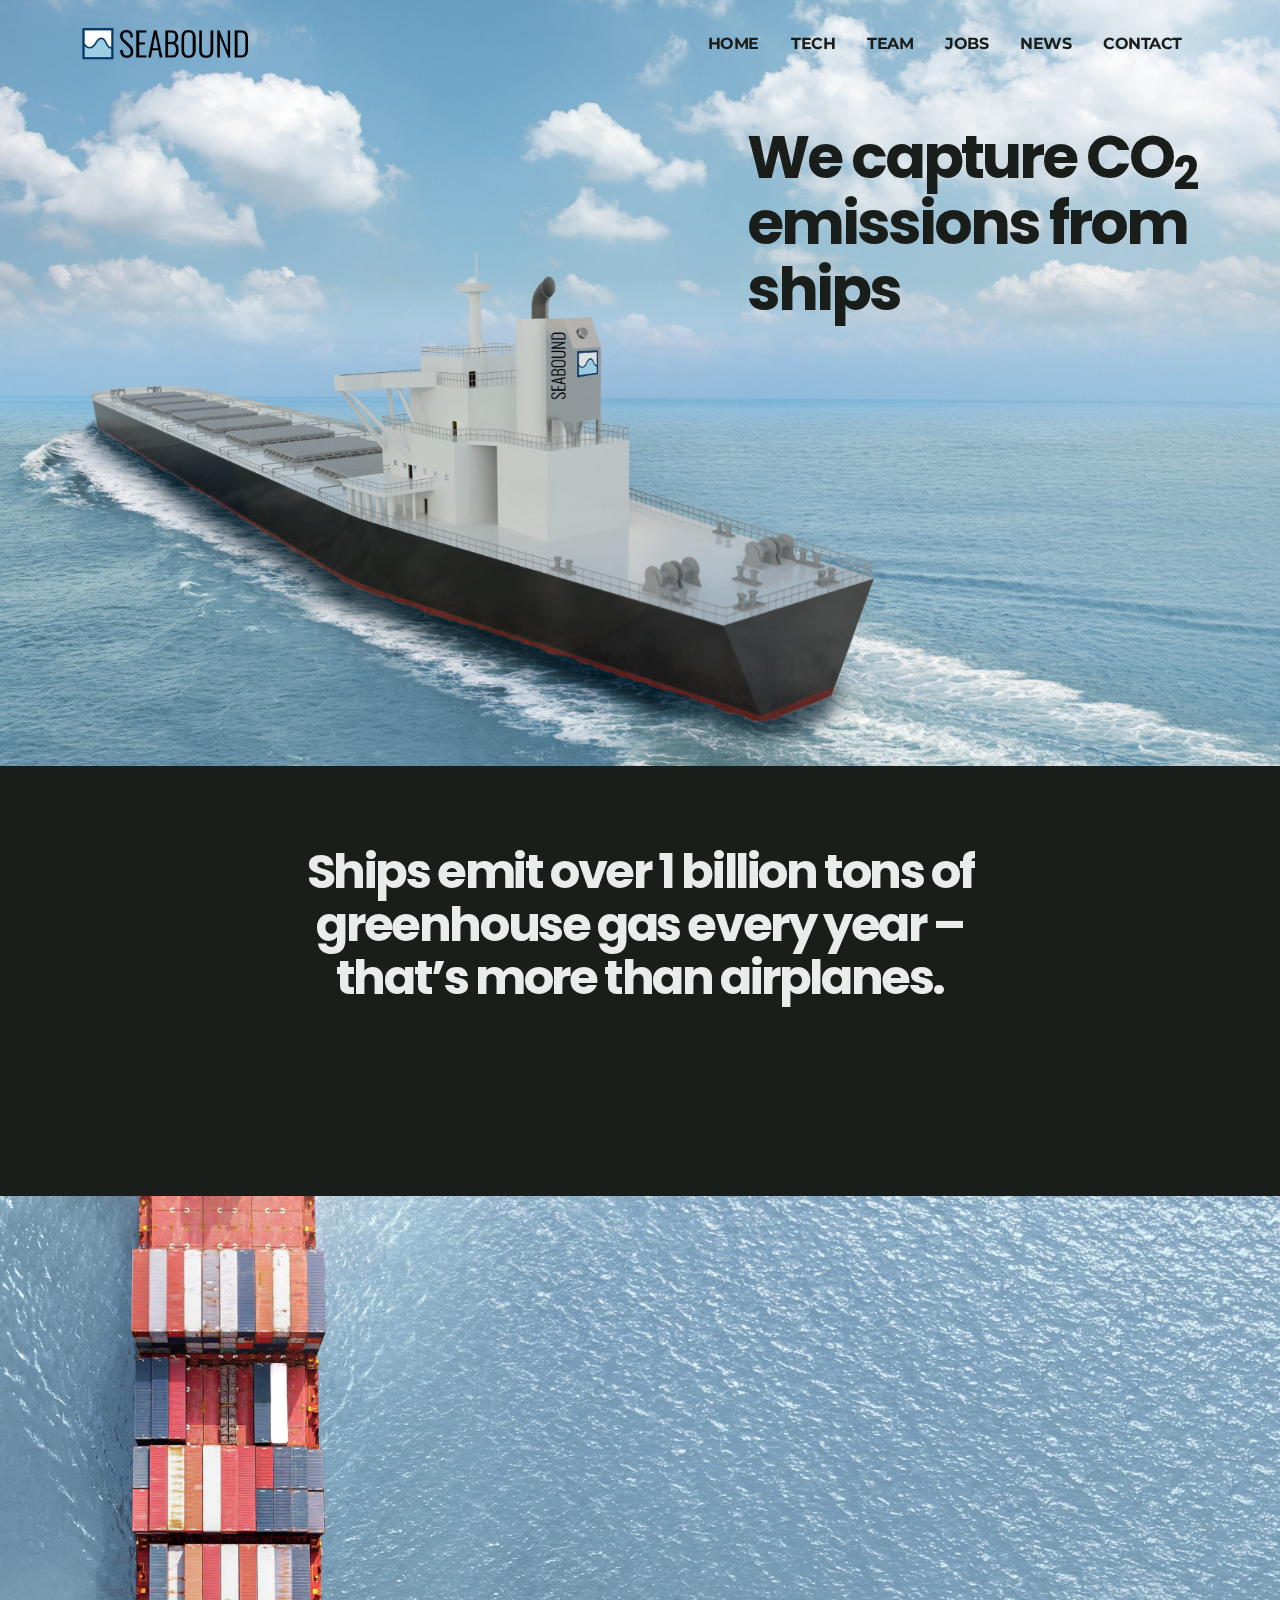
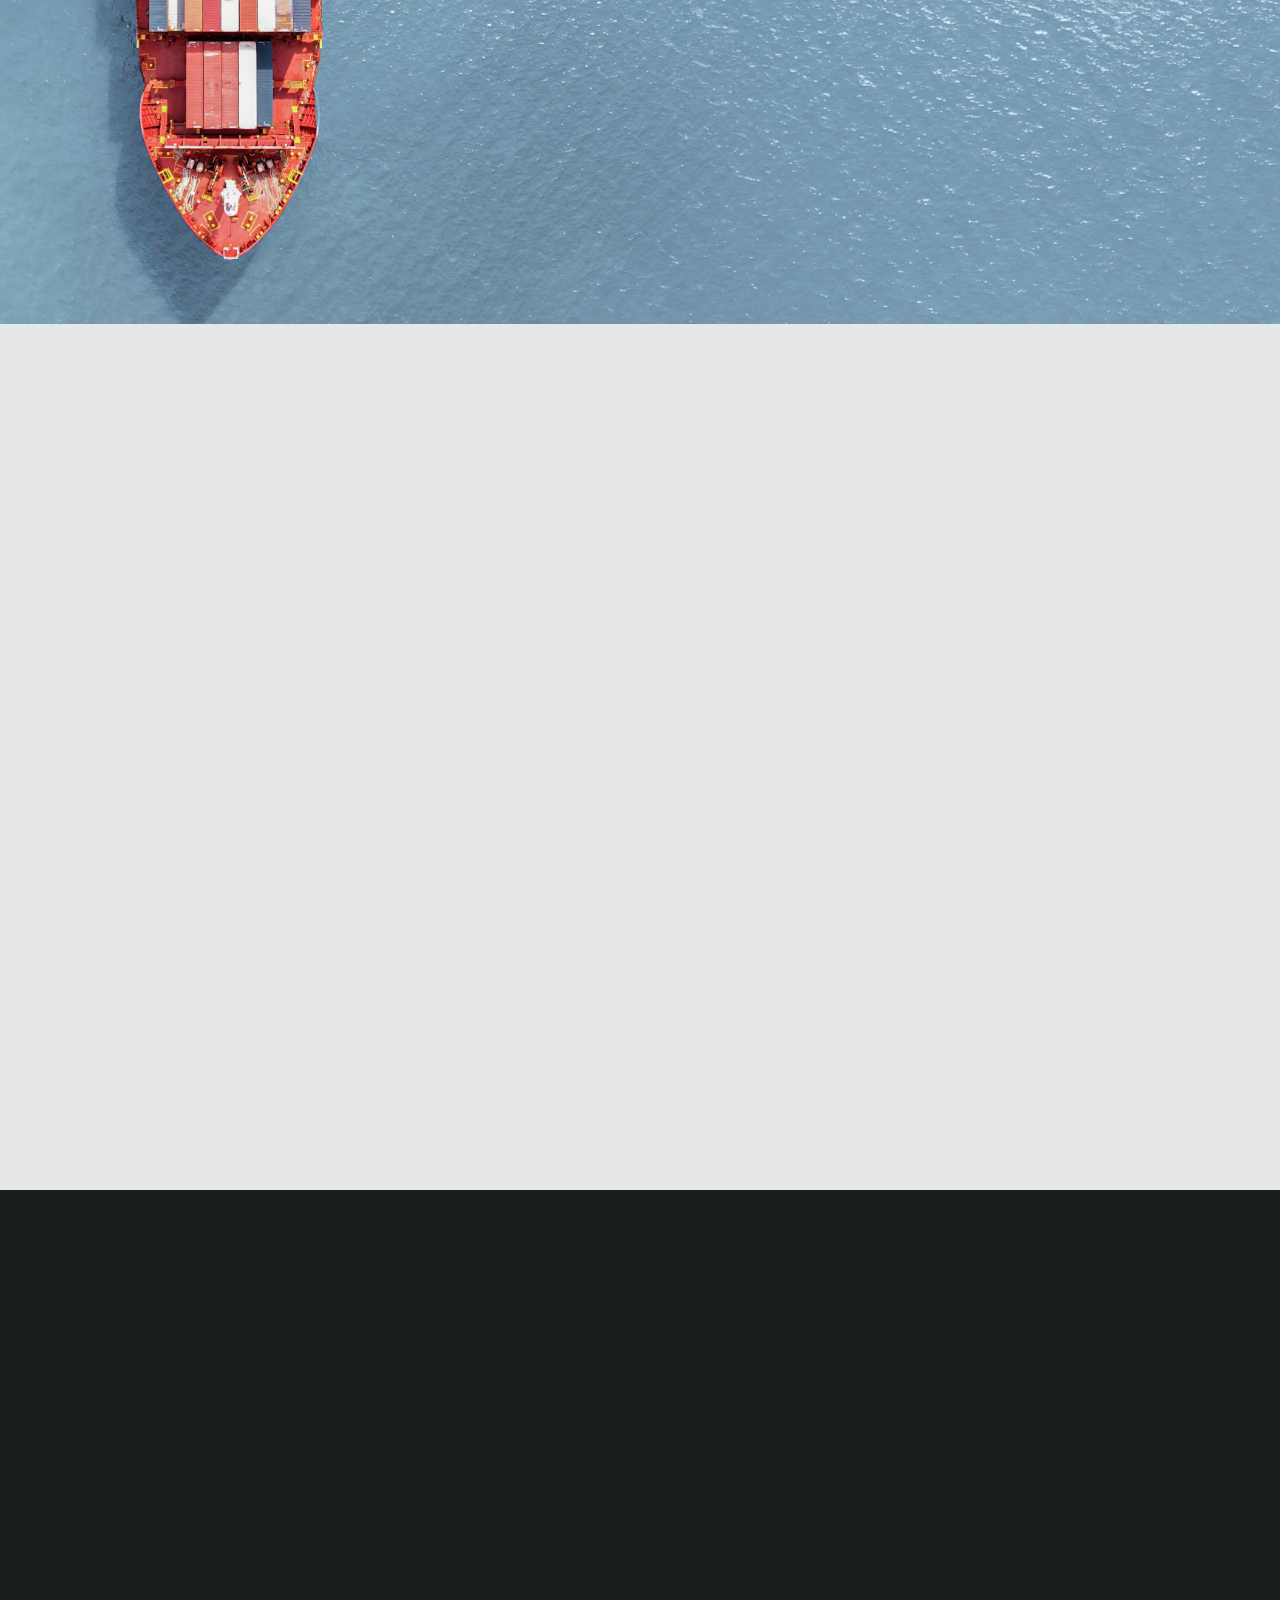
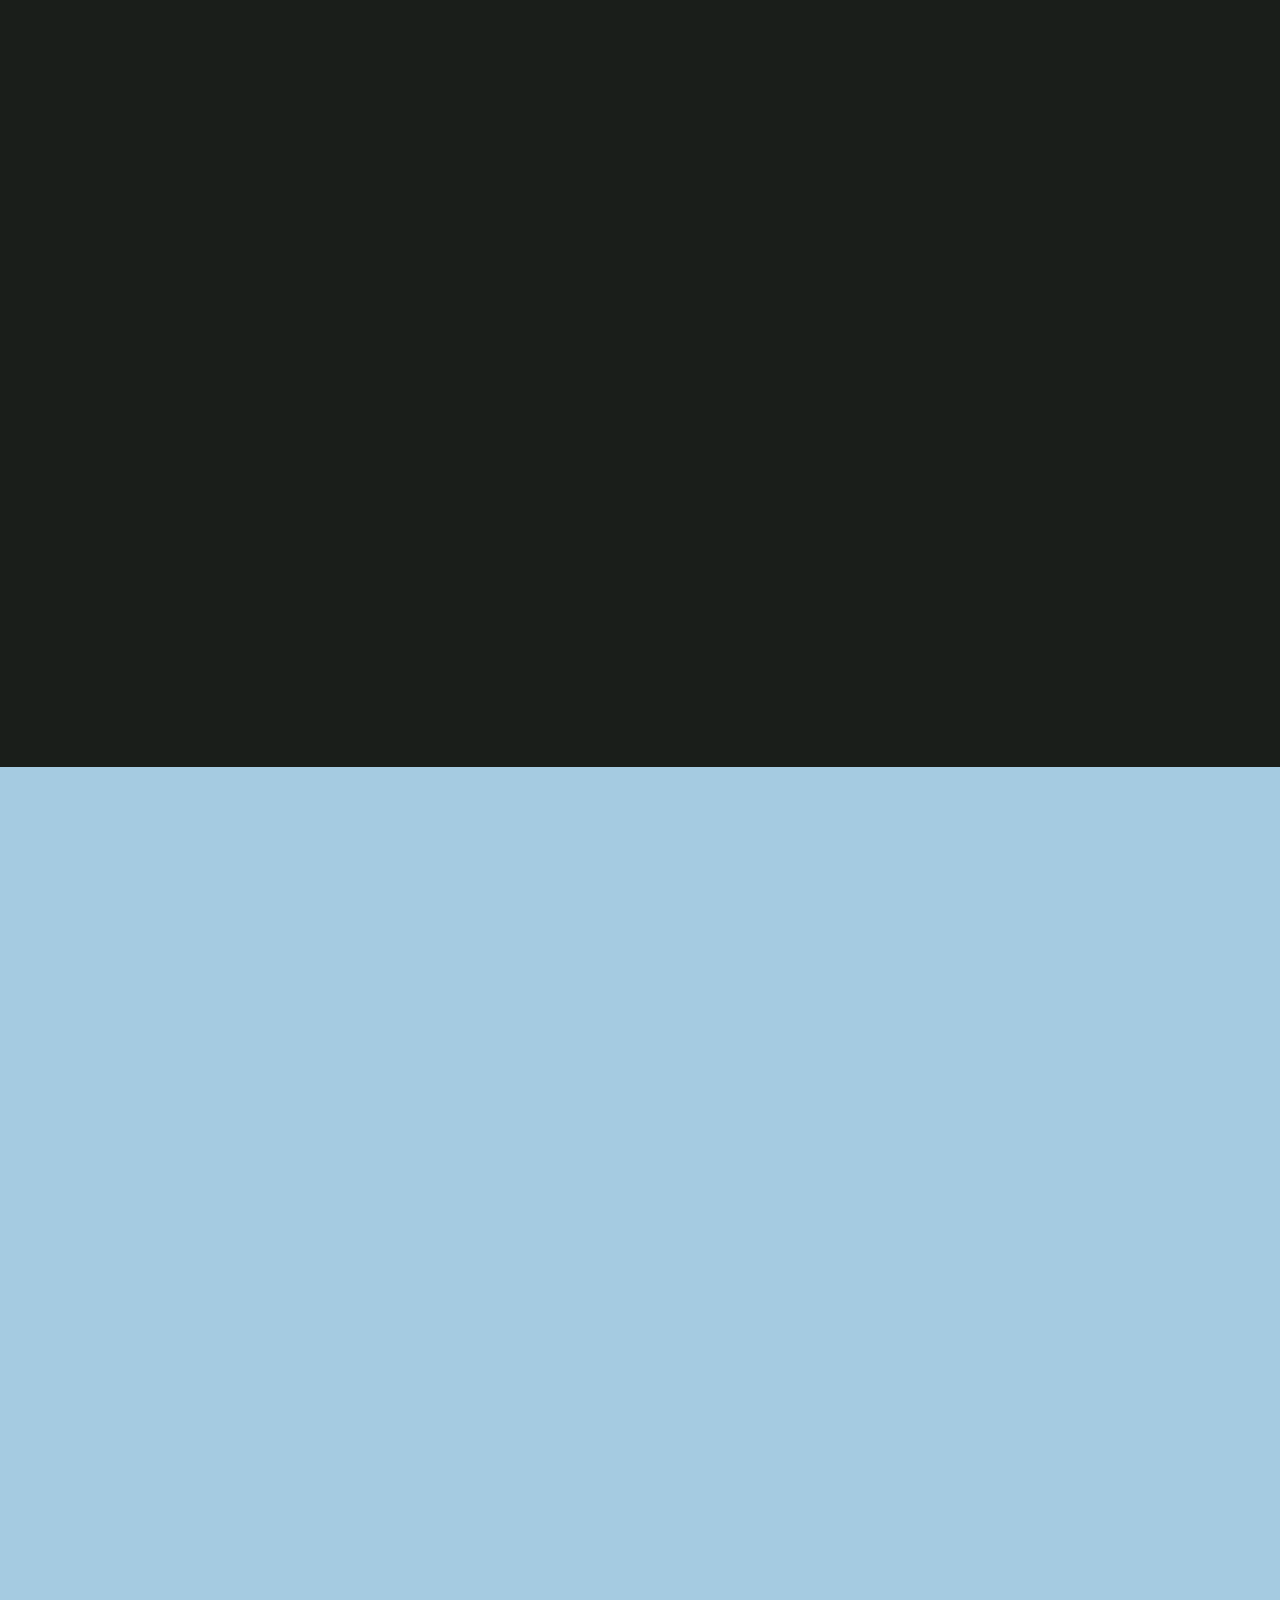
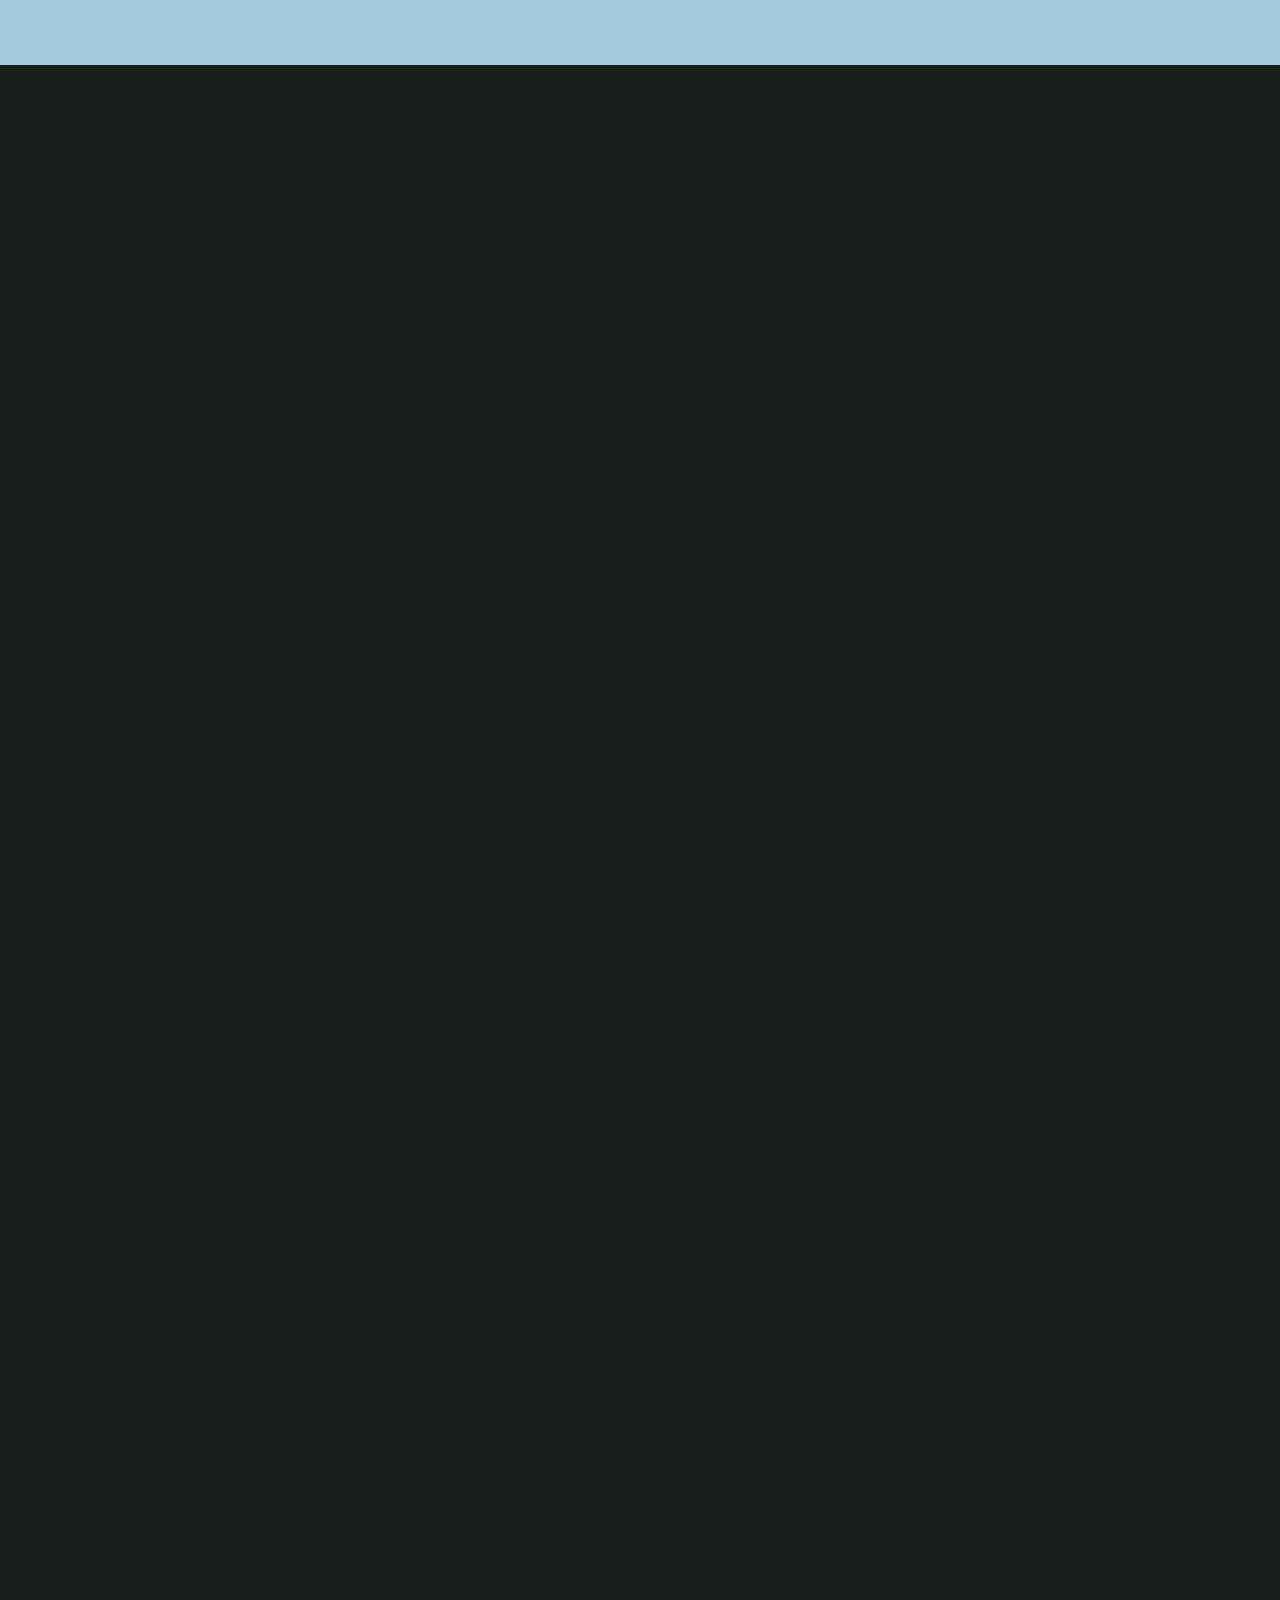
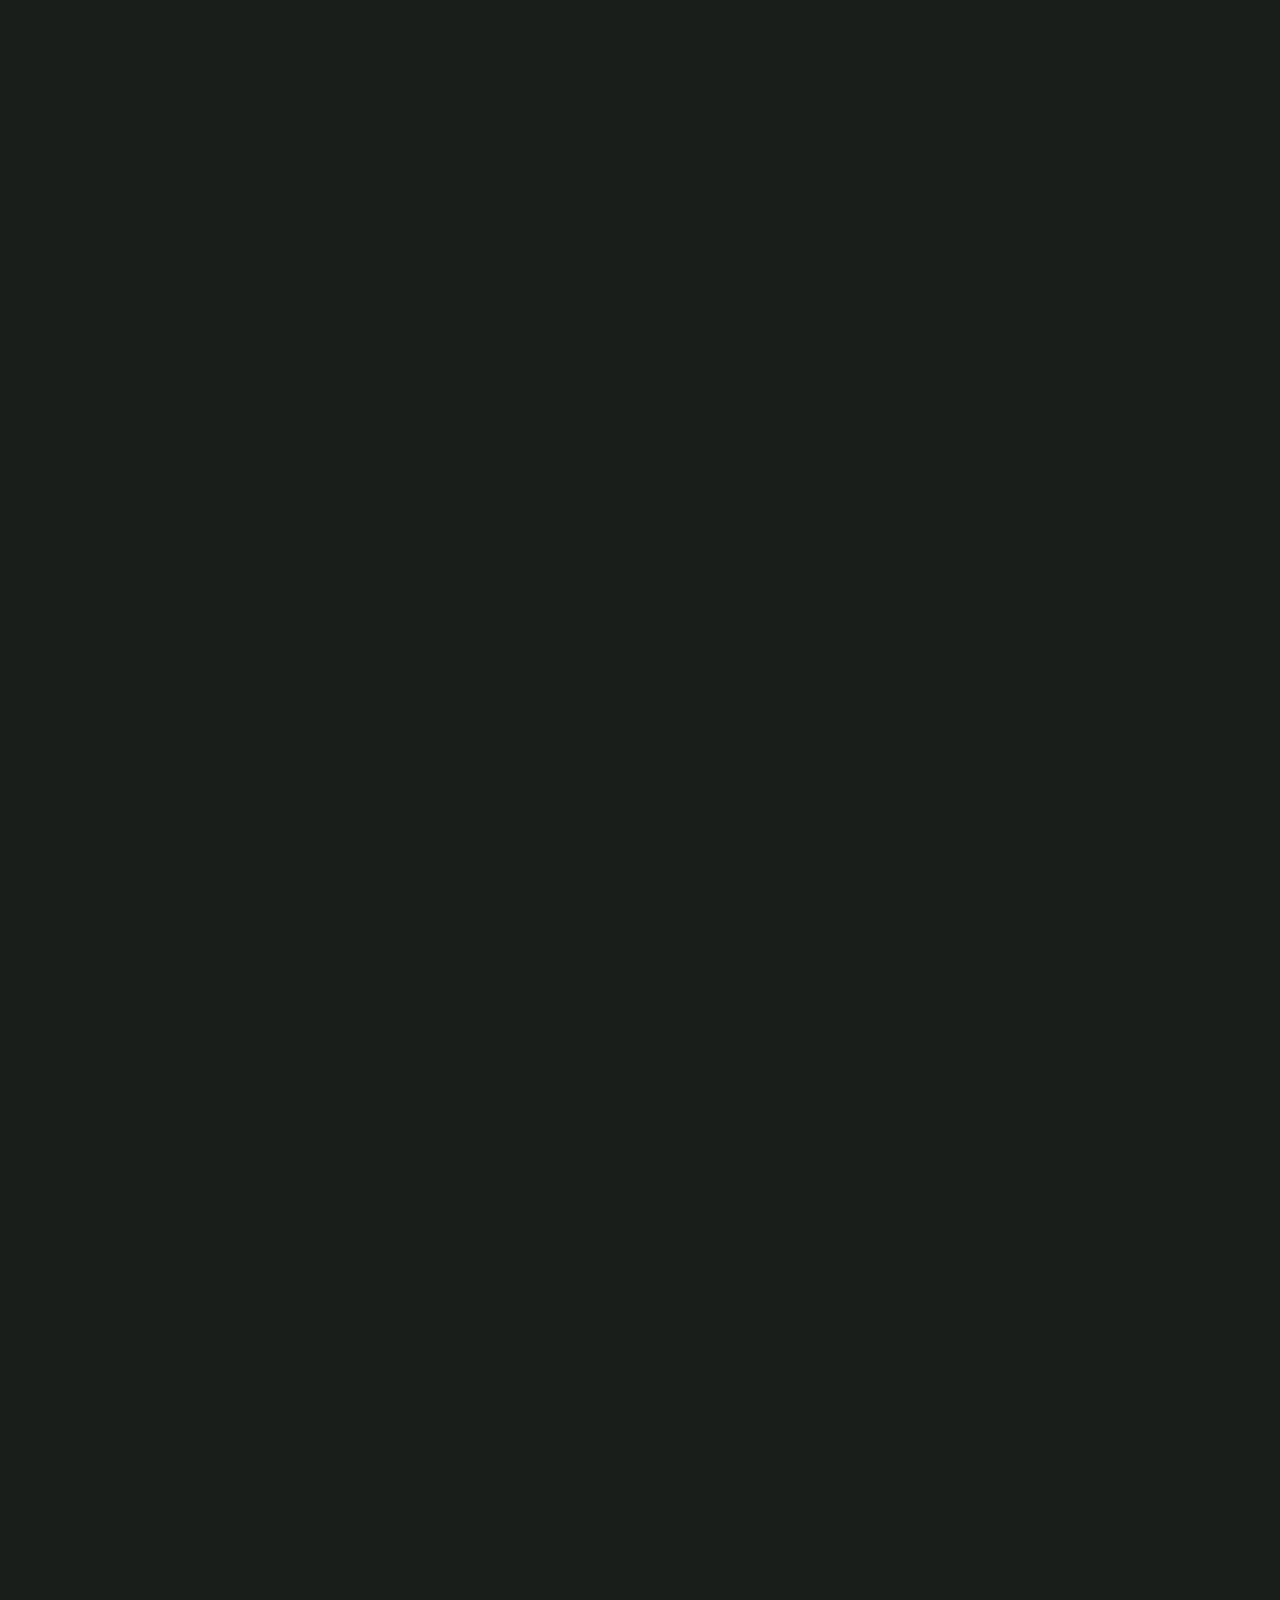
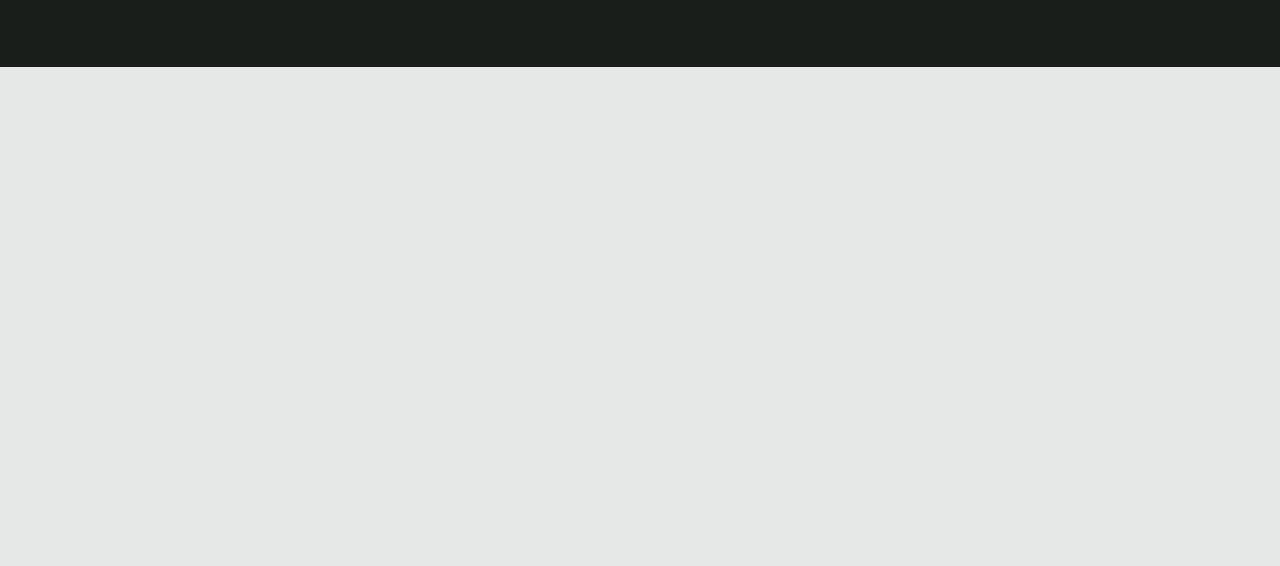
==== commit de96e4c7: "Kenny website + added jobs" ====
--- a/index.html
+++ b/index.html
@@ -385,6 +385,17 @@
             </h5>
             <p class="mb-12 text-light-2">
                 Controls Software Engineer
+            </p>
+        </div>
+<div class="col-lg-3 col-md-5 col-sm-6" data-aos="fade-down" data-aos-delay="500">
+            <a href="https://www.linkedin.com/in/kenny-kwong-94408271/?originalSubdomain=uk/" target="_blank">
+                <img src="i/kenny.jpg" style="width:60%;" alt="" class="img-fluid rounded-circle mb-6">
+            </a>
+            <h5 class="mb-2 text-light-1">
+                Kenny Kwong
+            </h5>
+            <p class="mb-12 text-light-2">
+                Thermal Fluids Engineer
             </p>
         </div>
         </div>
@@ -536,18 +547,74 @@
             <div class="mb-8 col-sm-8 col-md-7 col-lg-4 d-flex" data-aos="fade" data-aos-delay="250">
             <div class="w-100 p-8 p-md-16 bg-bg-3 p-xl-10 p-xxl-16 p-lg-3 py-lg-4">
                 <h4 class="" placeholder="">
-                    R&amp;D Thermal Fluids Engineer
+                    Chemical Engineer
                 </h4>
                 <p class="my-4 text-2">
-                    
-                </p>
-                <a href="https://jobs.ashbyhq.com/seabound/" target="_blank"
+                    London,UK
+                </p>
+                <a href="https://seabound.breezy.hr/p/cee1f33af23a01-chemical-engineer" target="_blank"
                     class="fw-bold btn w-80 btn-action-2 text-light-1">
-                    Apply now
+                    Apply
                 </a>
             </div>
         </div>
 <div class="mb-8 col-sm-8 col-md-7 col-lg-4 d-flex" data-aos="fade" data-aos-delay="400">
+            <div class="w-100 p-8 p-md-16 bg-bg-3 p-xl-10 p-xxl-16 p-lg-3 py-lg-4">
+                <h4 class="" placeholder="">
+                    Electrical Engineer
+                </h4>
+                <p class="my-4 text-2">
+                    London,UK
+                </p>
+                <a href="https://seabound.breezy.hr/p/11309fbd3f9201-electrical-engineer" target="_blank"
+                    class="fw-bold btn w-80 btn-action-2 text-light-1">
+                    Apply
+                </a>
+            </div>
+        </div>
+<div class="mb-8 col-sm-8 col-md-7 col-lg-4 d-flex" data-aos="fade" data-aos-delay="500">
+            <div class="w-100 p-8 p-md-16 bg-bg-3 p-xl-10 p-xxl-16 p-lg-3 py-lg-4">
+                <h4 class="" placeholder="">
+                    Fluid Systems Engineer
+                </h4>
+                <p class="my-4 text-2">
+                    London,UK
+                </p>
+                <a href="https://seabound.breezy.hr/p/f07378043af101-fluid-systems-engineer" target="_blank"
+                    class="fw-bold btn w-80 btn-action-2 text-light-1">
+                    Apply
+                </a>
+            </div>
+        </div>
+<div class="mb-8 col-sm-8 col-md-7 col-lg-4 d-flex" data-aos="fade" data-aos-delay="400">
+            <div class="w-100 p-8 p-md-16 bg-bg-3 p-xl-10 p-xxl-16 p-lg-3 py-lg-4">
+                <h4 class="" placeholder="">
+                    Mechanical Engineer
+                </h4>
+                <p class="my-4 text-2">
+                    London,UK
+                </p>
+                <a href="https://seabound.breezy.hr/p/59550852134701-mechanical-engineer" target="_blank"
+                    class="fw-bold btn w-80 btn-action-2 text-light-1">
+                    Apply
+                </a>
+            </div>
+        </div>
+<div class="mb-8 col-sm-8 col-md-7 col-lg-4 d-flex" data-aos="fade" data-aos-delay="500">
+            <div class="w-100 p-8 p-md-16 bg-bg-3 p-xl-10 p-xxl-16 p-lg-3 py-lg-4">
+                <h4 class="" placeholder="">
+                    Structures Engineer
+                </h4>
+                <p class="my-4 text-2">
+                    London,UK
+                </p>
+                <a href="https://seabound.breezy.hr/p/a71c0f201ac201-structures-engineer" target="_blank"
+                    class="fw-bold btn w-80 btn-action-2 text-light-1">
+                    Apply
+                </a>
+            </div>
+        </div>
+<div class="mb-8 col-sm-8 col-md-7 col-lg-4 d-flex" data-aos="fade" data-aos-delay="650">
             <div class="w-100 p-8 p-md-16 bg-bg-3 p-xl-10 p-xxl-16 p-lg-3 py-lg-4">
                 <h4 class="" placeholder="">
                     Open Application
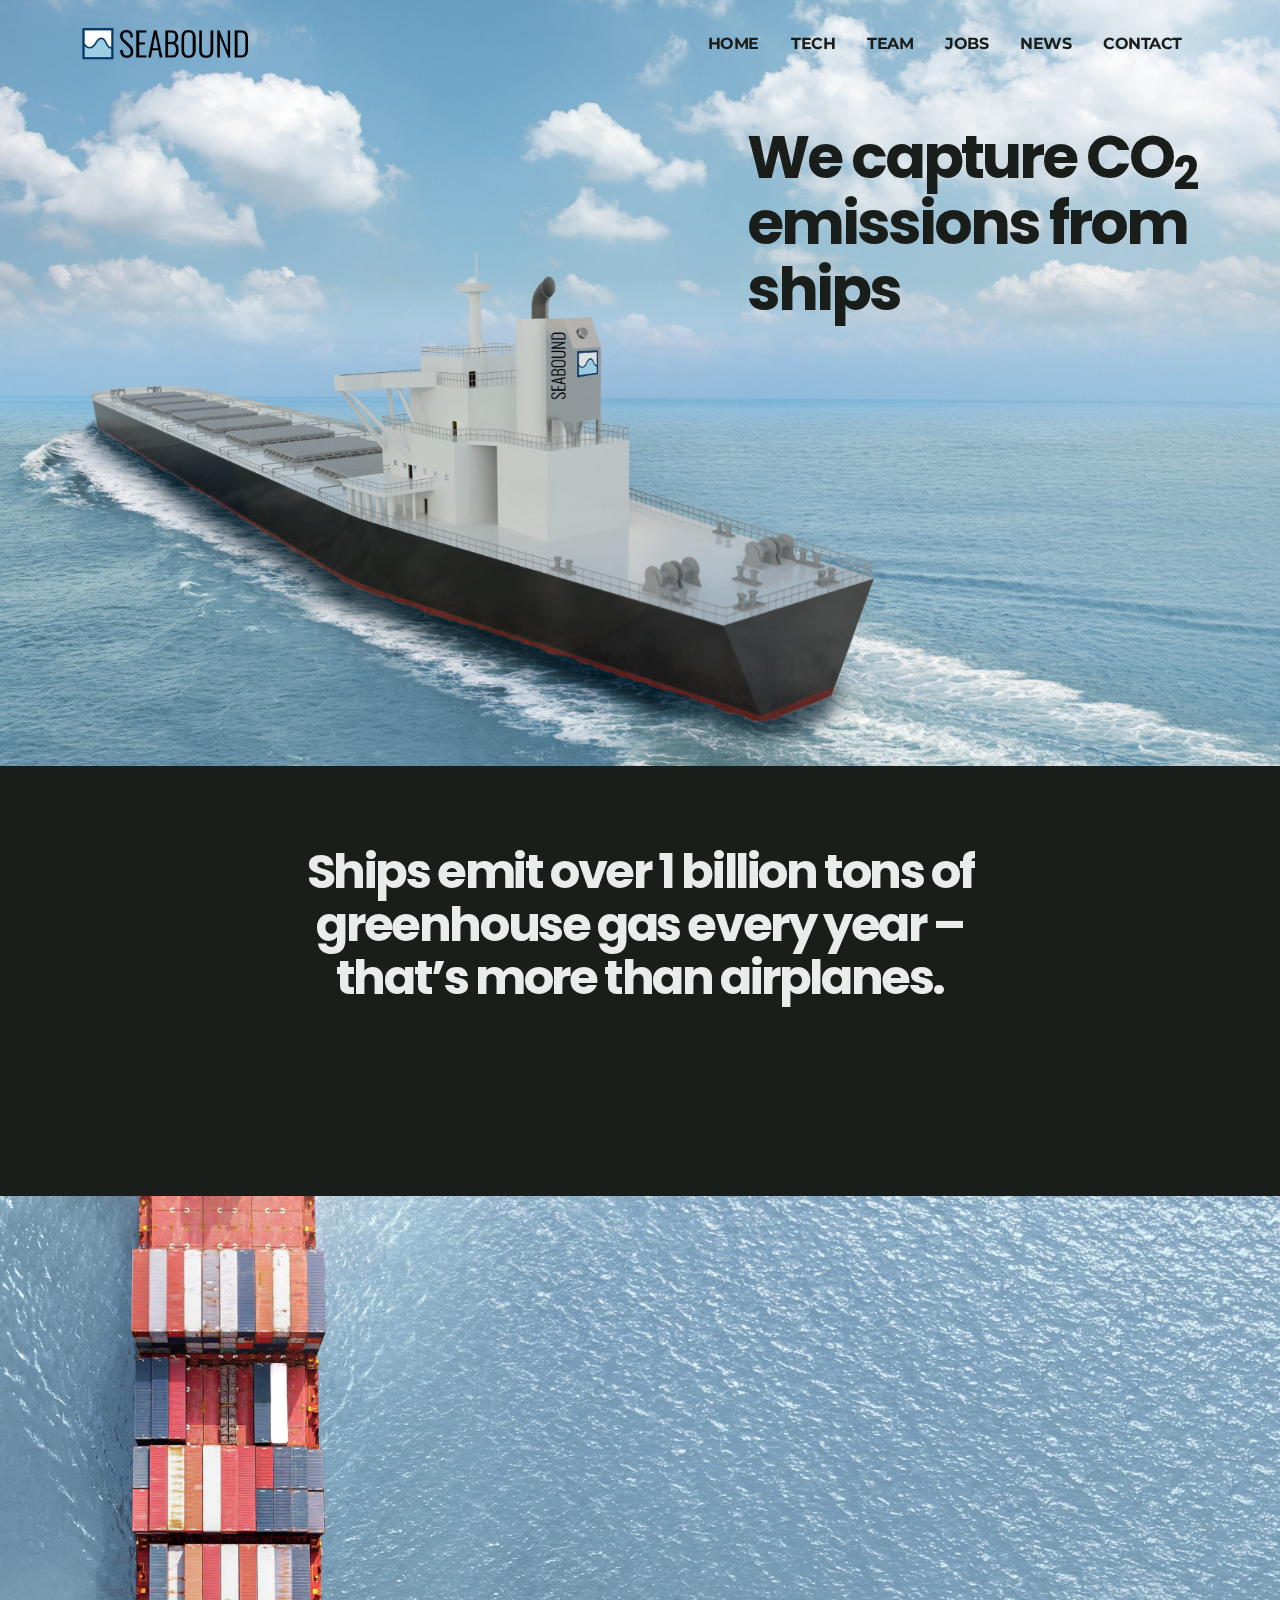
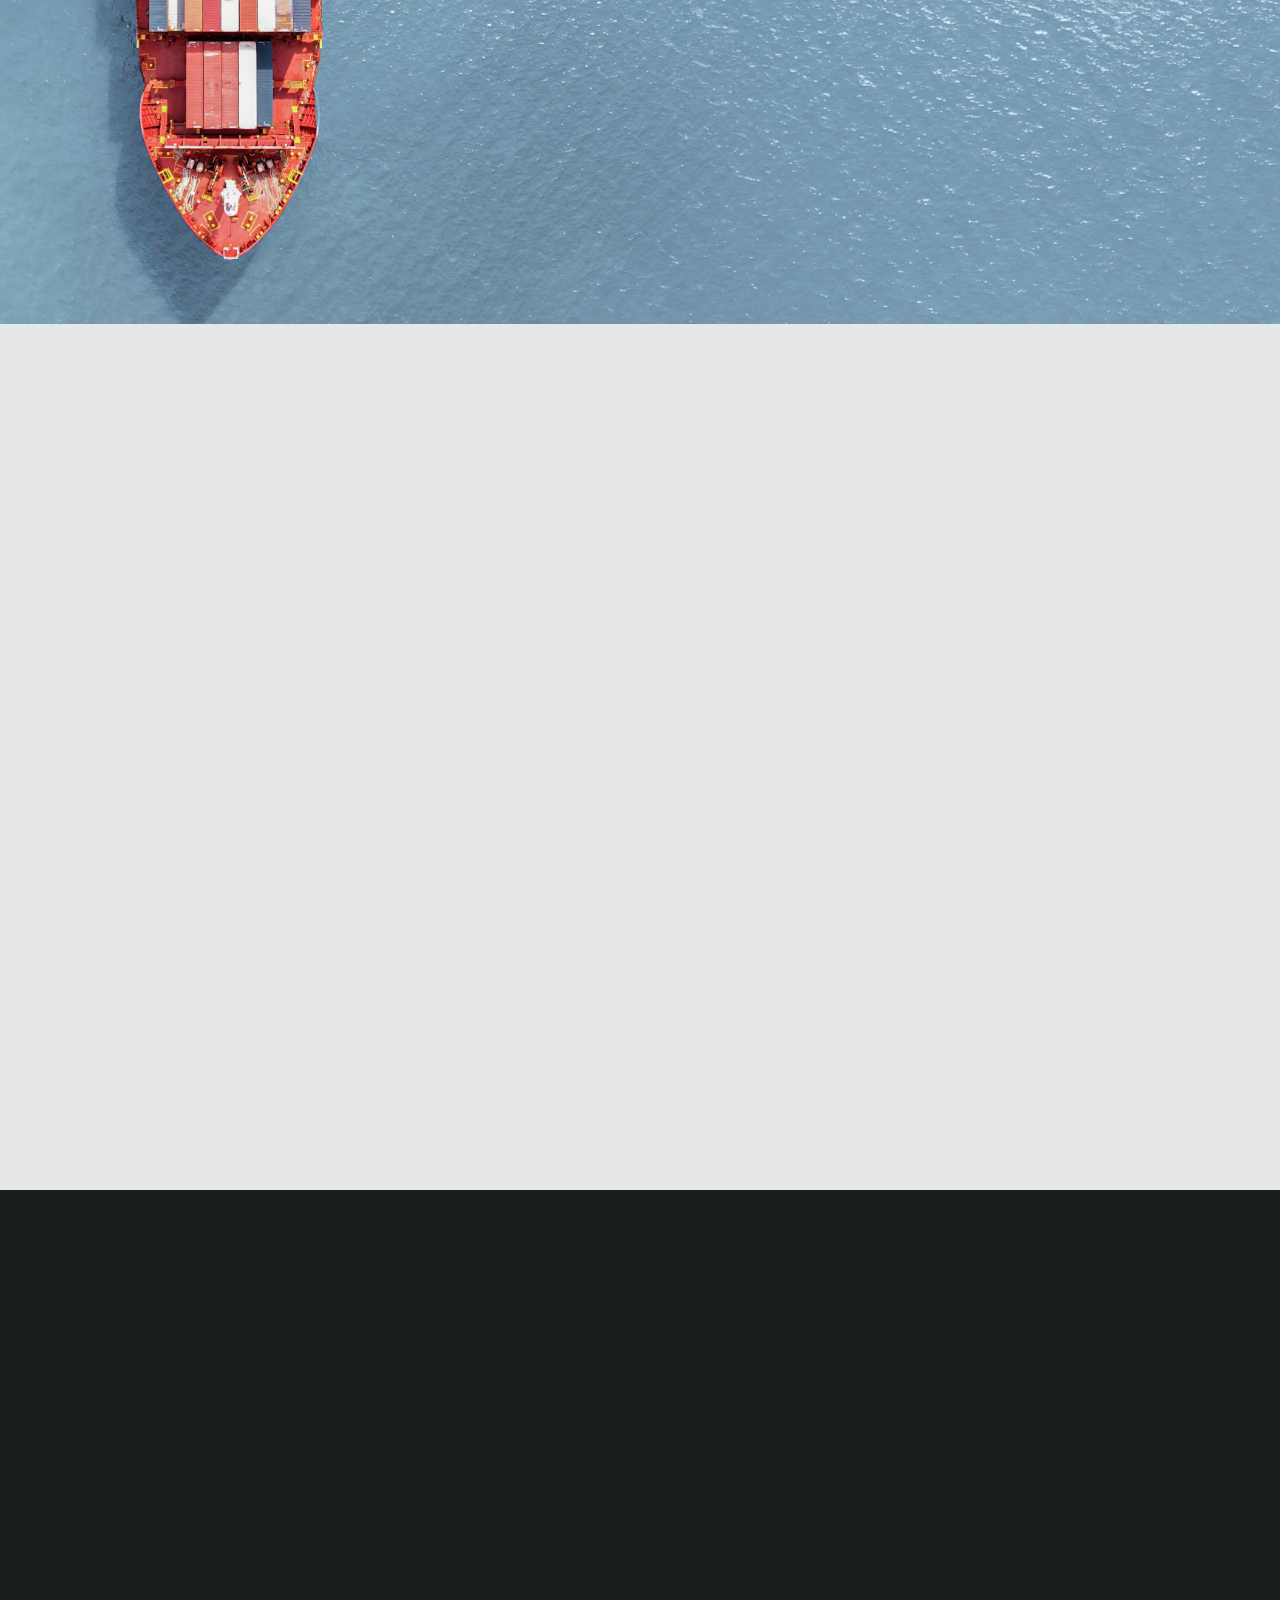
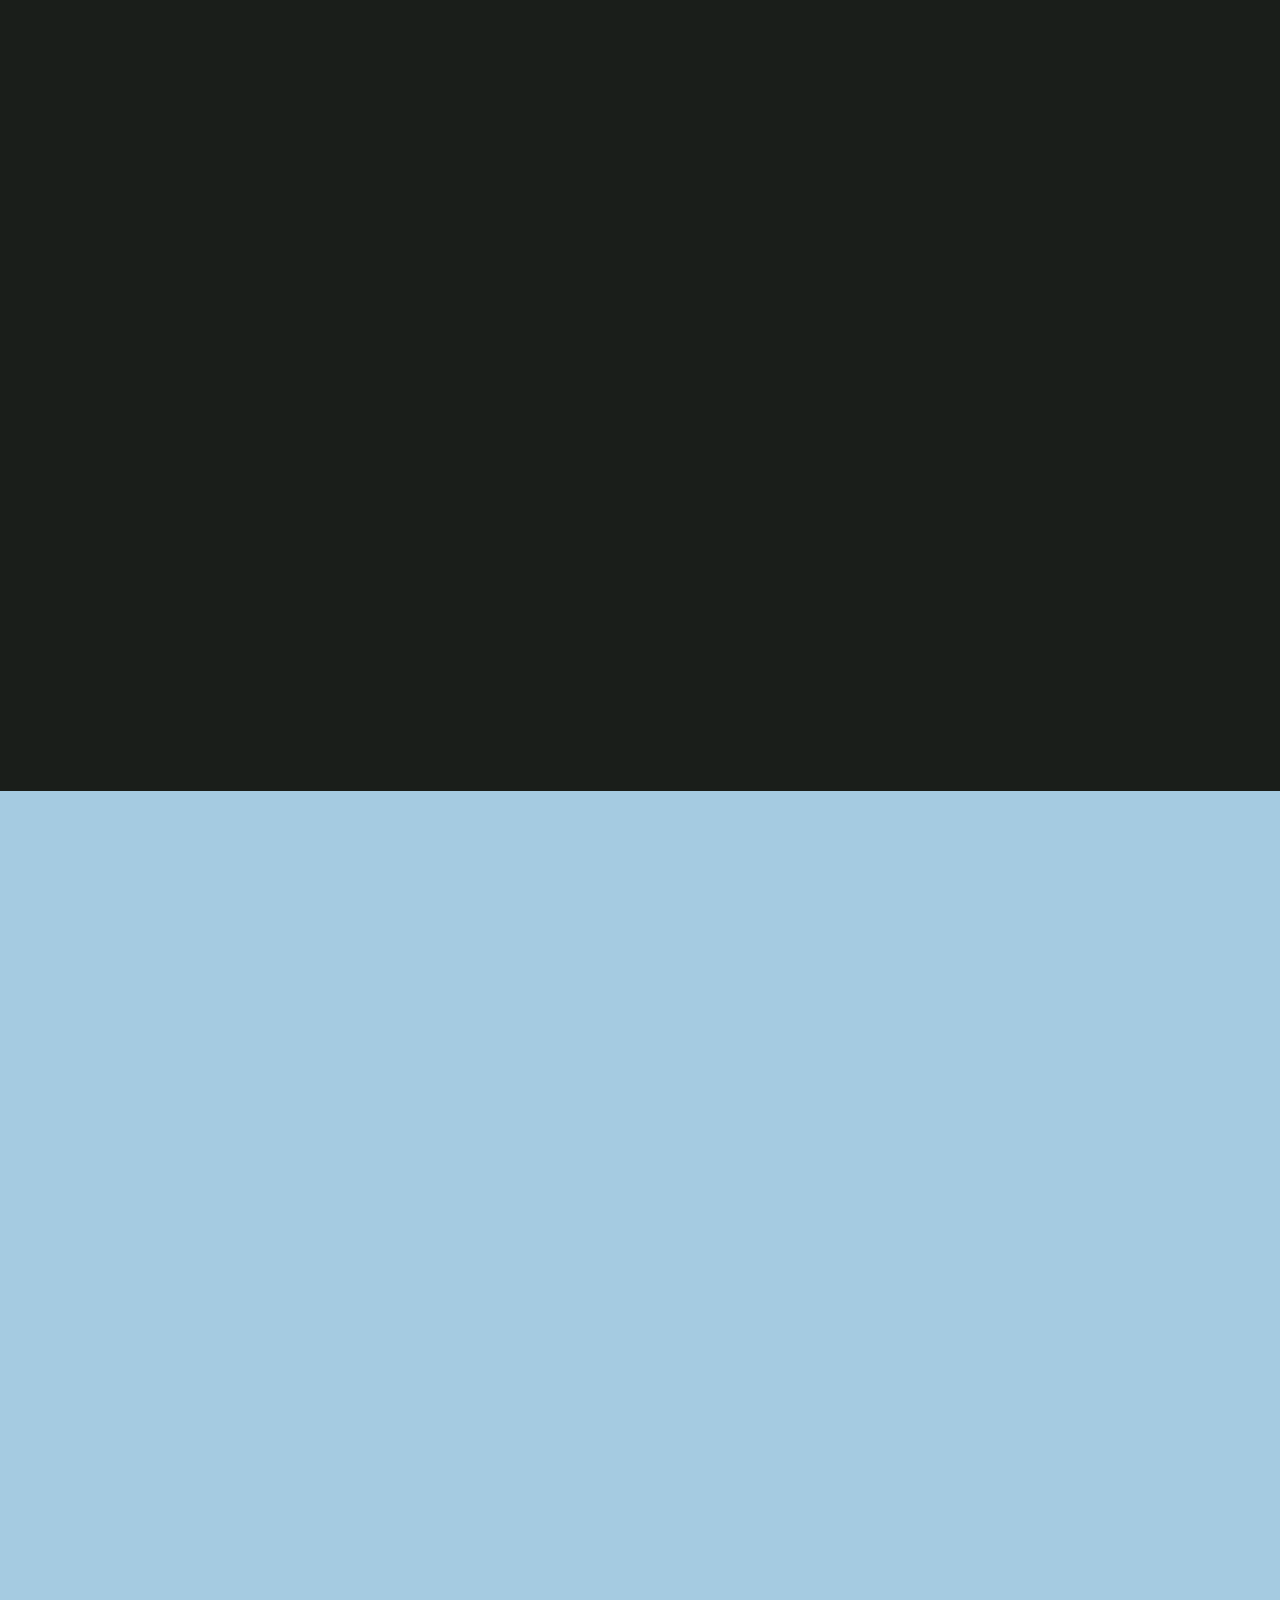
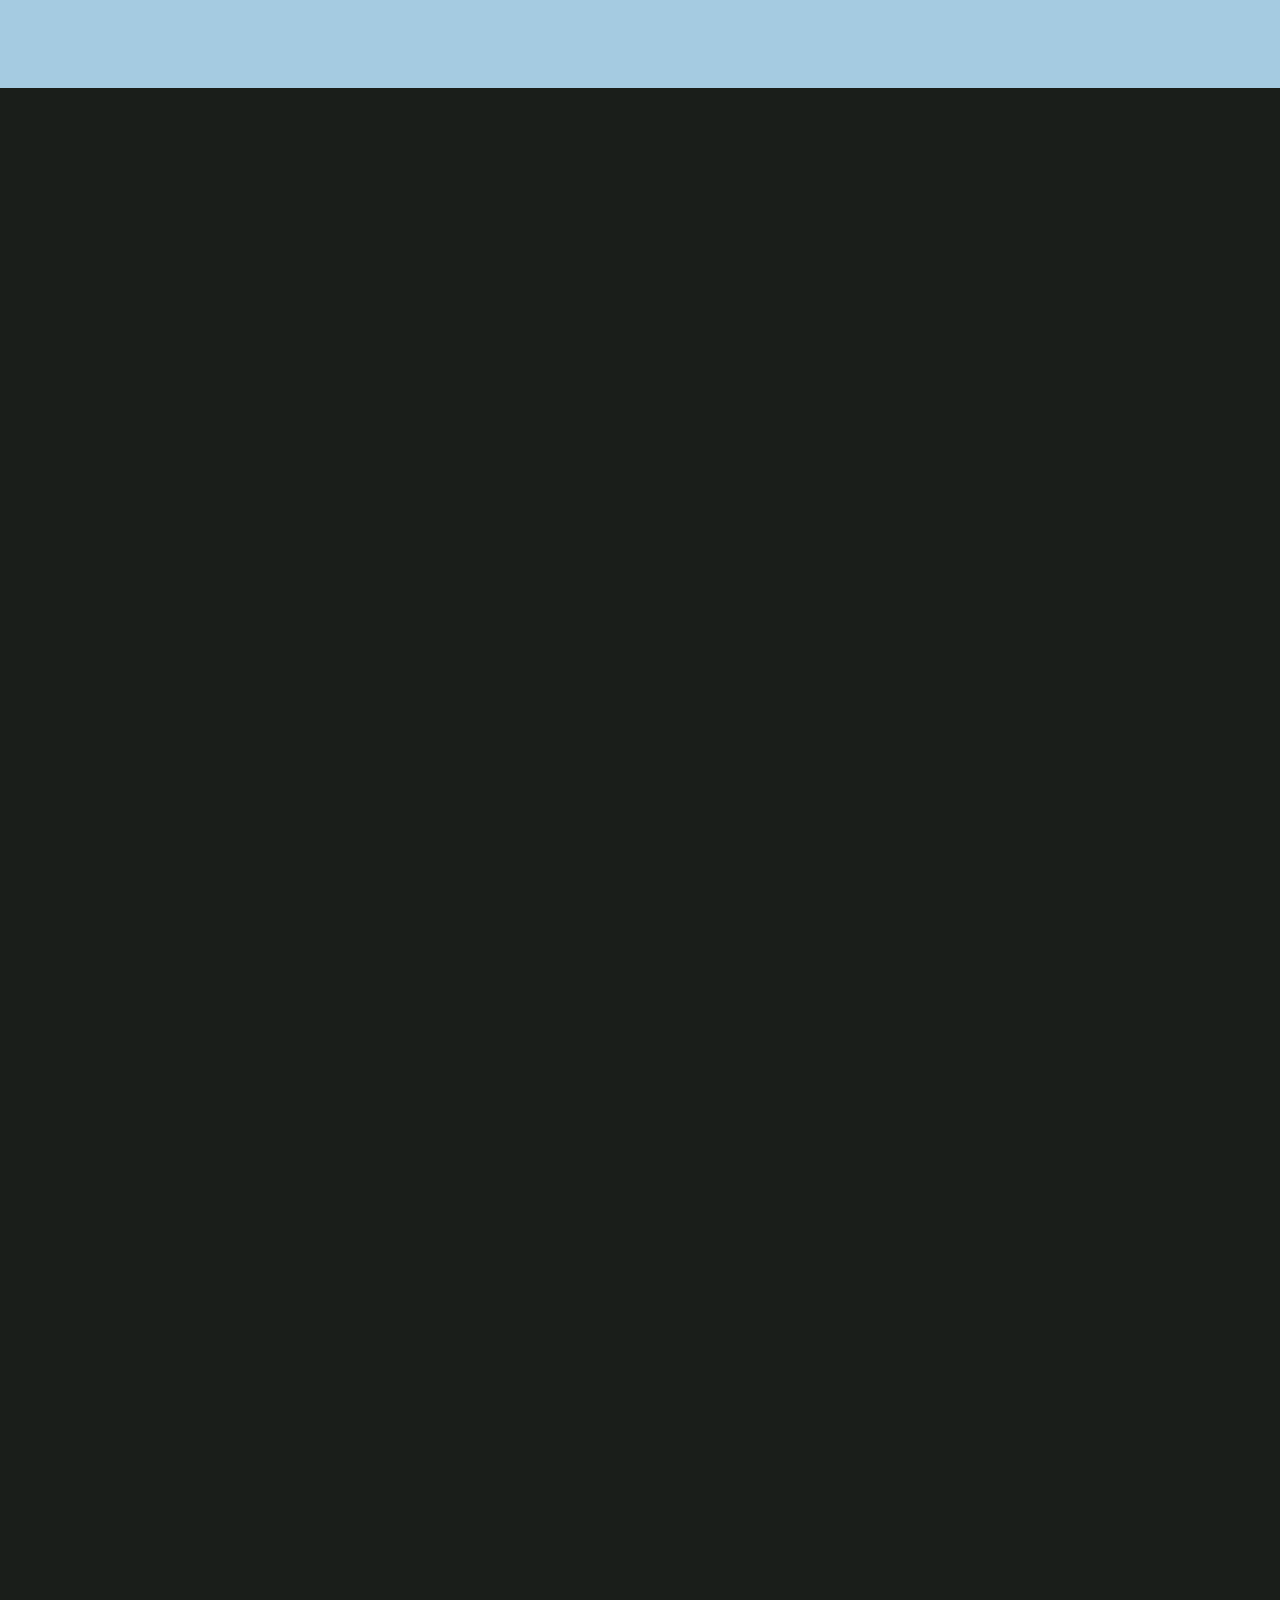
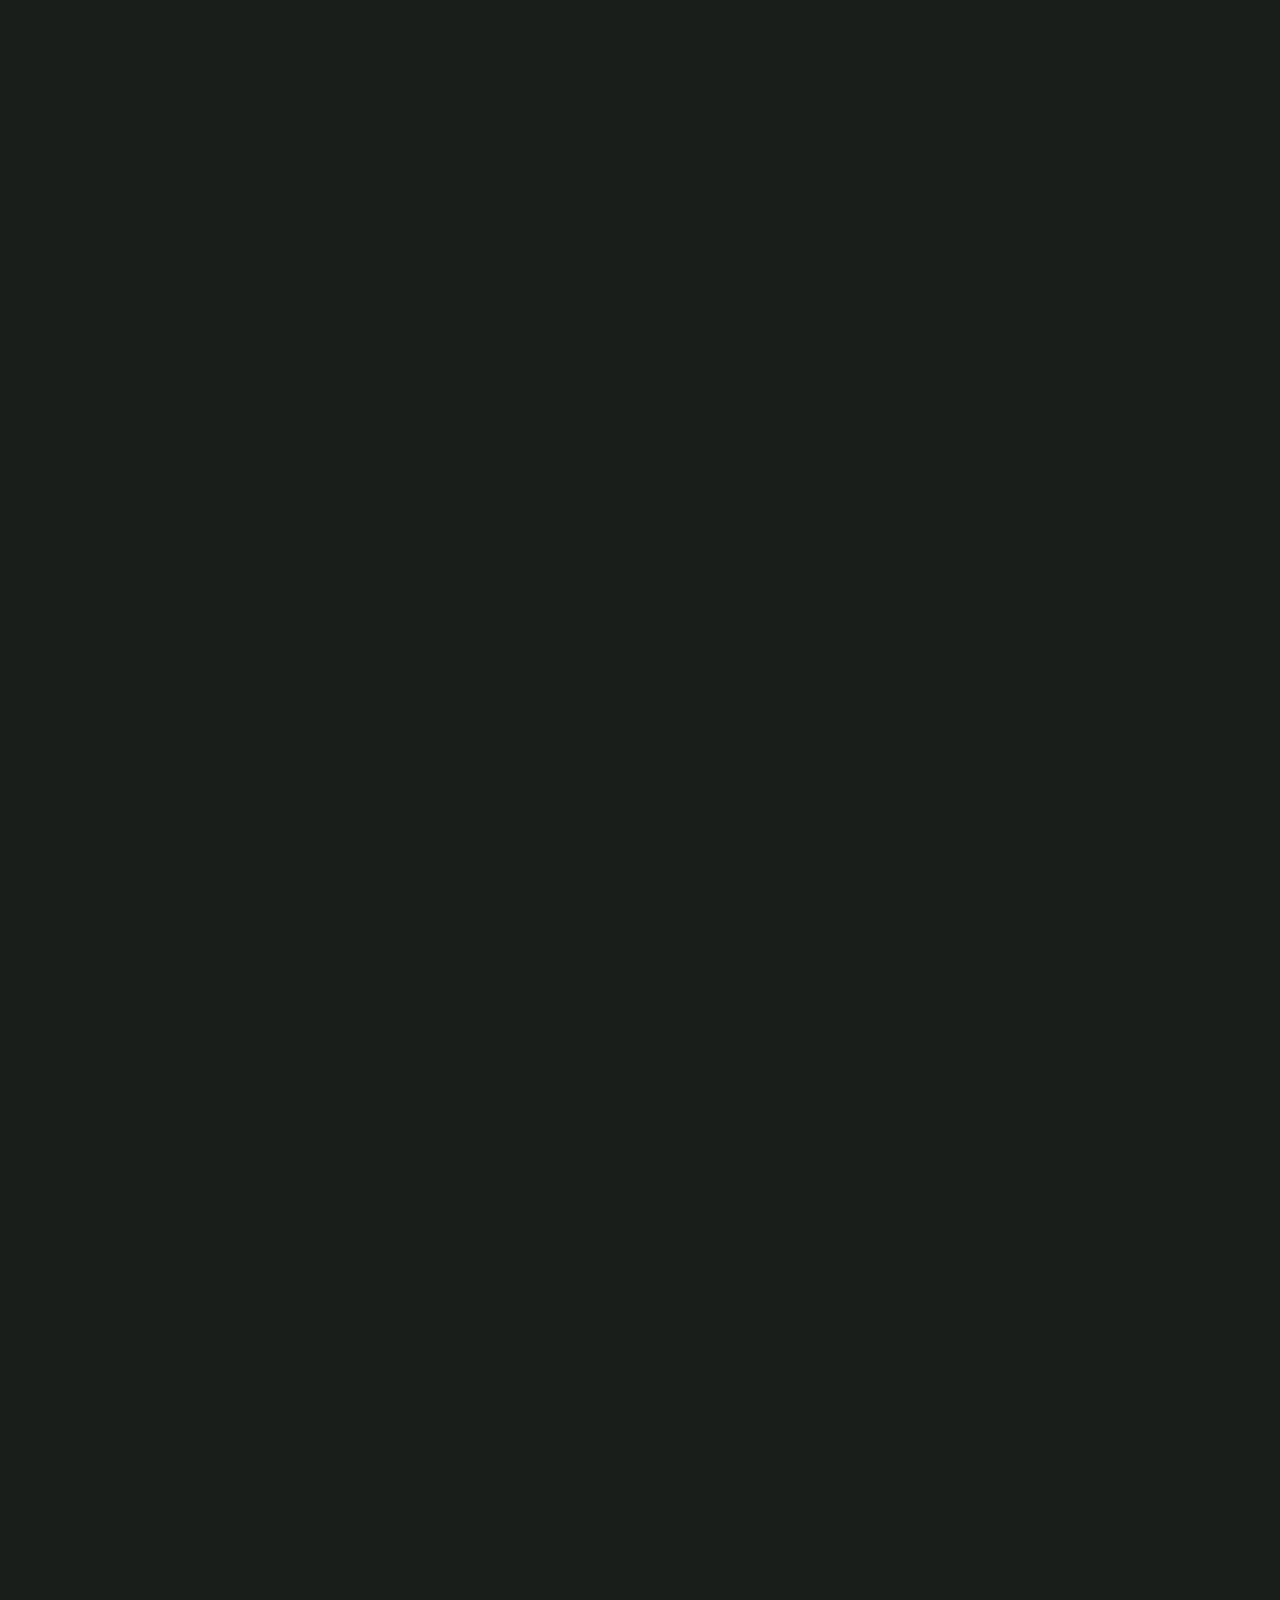
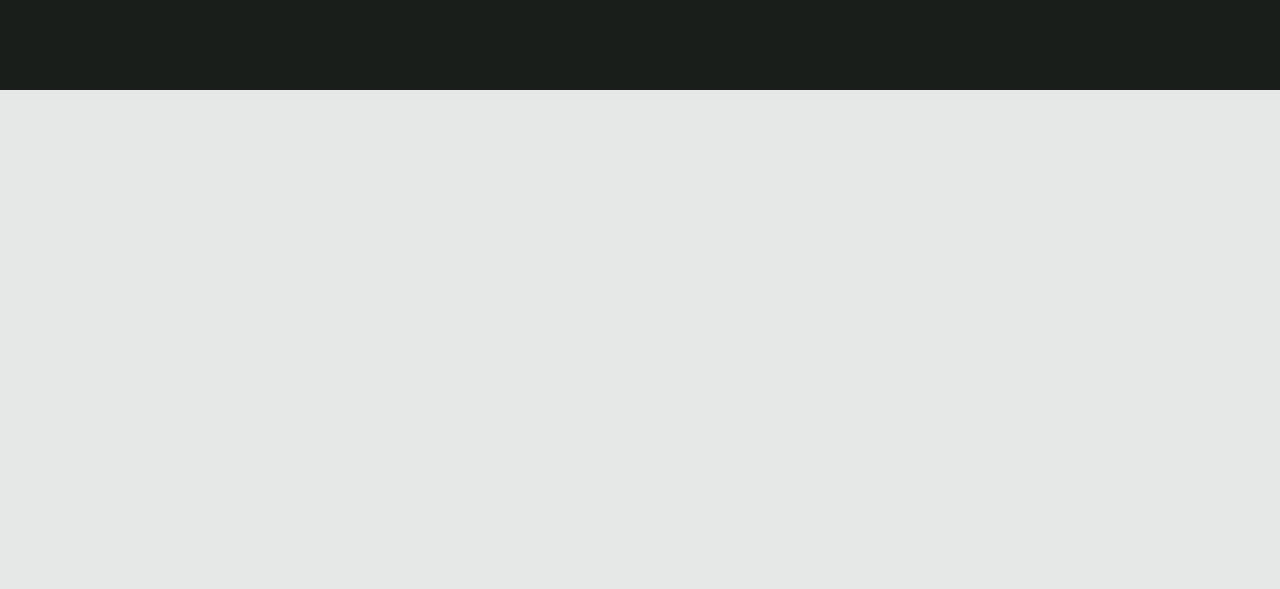
==== commit c23b8dba: "Titles changed" ====
--- a/index.html
+++ b/index.html
@@ -318,7 +318,7 @@
                 Walker Kehoe
             </h5>
             <p class="mb-12 text-light-2">
-                Founding Mechanical Engineer
+                Founding Engineer
             </p>
         </div>
 <div class="col-lg-3 col-md-5 col-sm-6" data-aos="fade-down" data-aos-delay="500">
@@ -340,7 +340,7 @@
                 Ryan McLaughlin
             </h5>
             <p class="mb-12 text-light-2">
-                Robotics and Controls Engineer
+                Mechatronics Engineer
             </p>
         </div>
 <div class="col-lg-3 col-md-5 col-sm-6" data-aos="fade-down" data-aos-delay="400">
@@ -373,7 +373,7 @@
                 Brett Titcomb
             </h5>
             <p class="mb-12 text-light-2">
-                Mechanical Engineer
+                R&amp;D Engineer
             </p>
         </div>
 <div class="col-lg-3 col-md-5 col-sm-6" data-aos="fade-down" data-aos-delay="400">
@@ -395,7 +395,7 @@
                 Kenny Kwong
             </h5>
             <p class="mb-12 text-light-2">
-                Thermal Fluids Engineer
+                Senior R&amp;D Thermal Fluids Engineer
             </p>
         </div>
         </div>
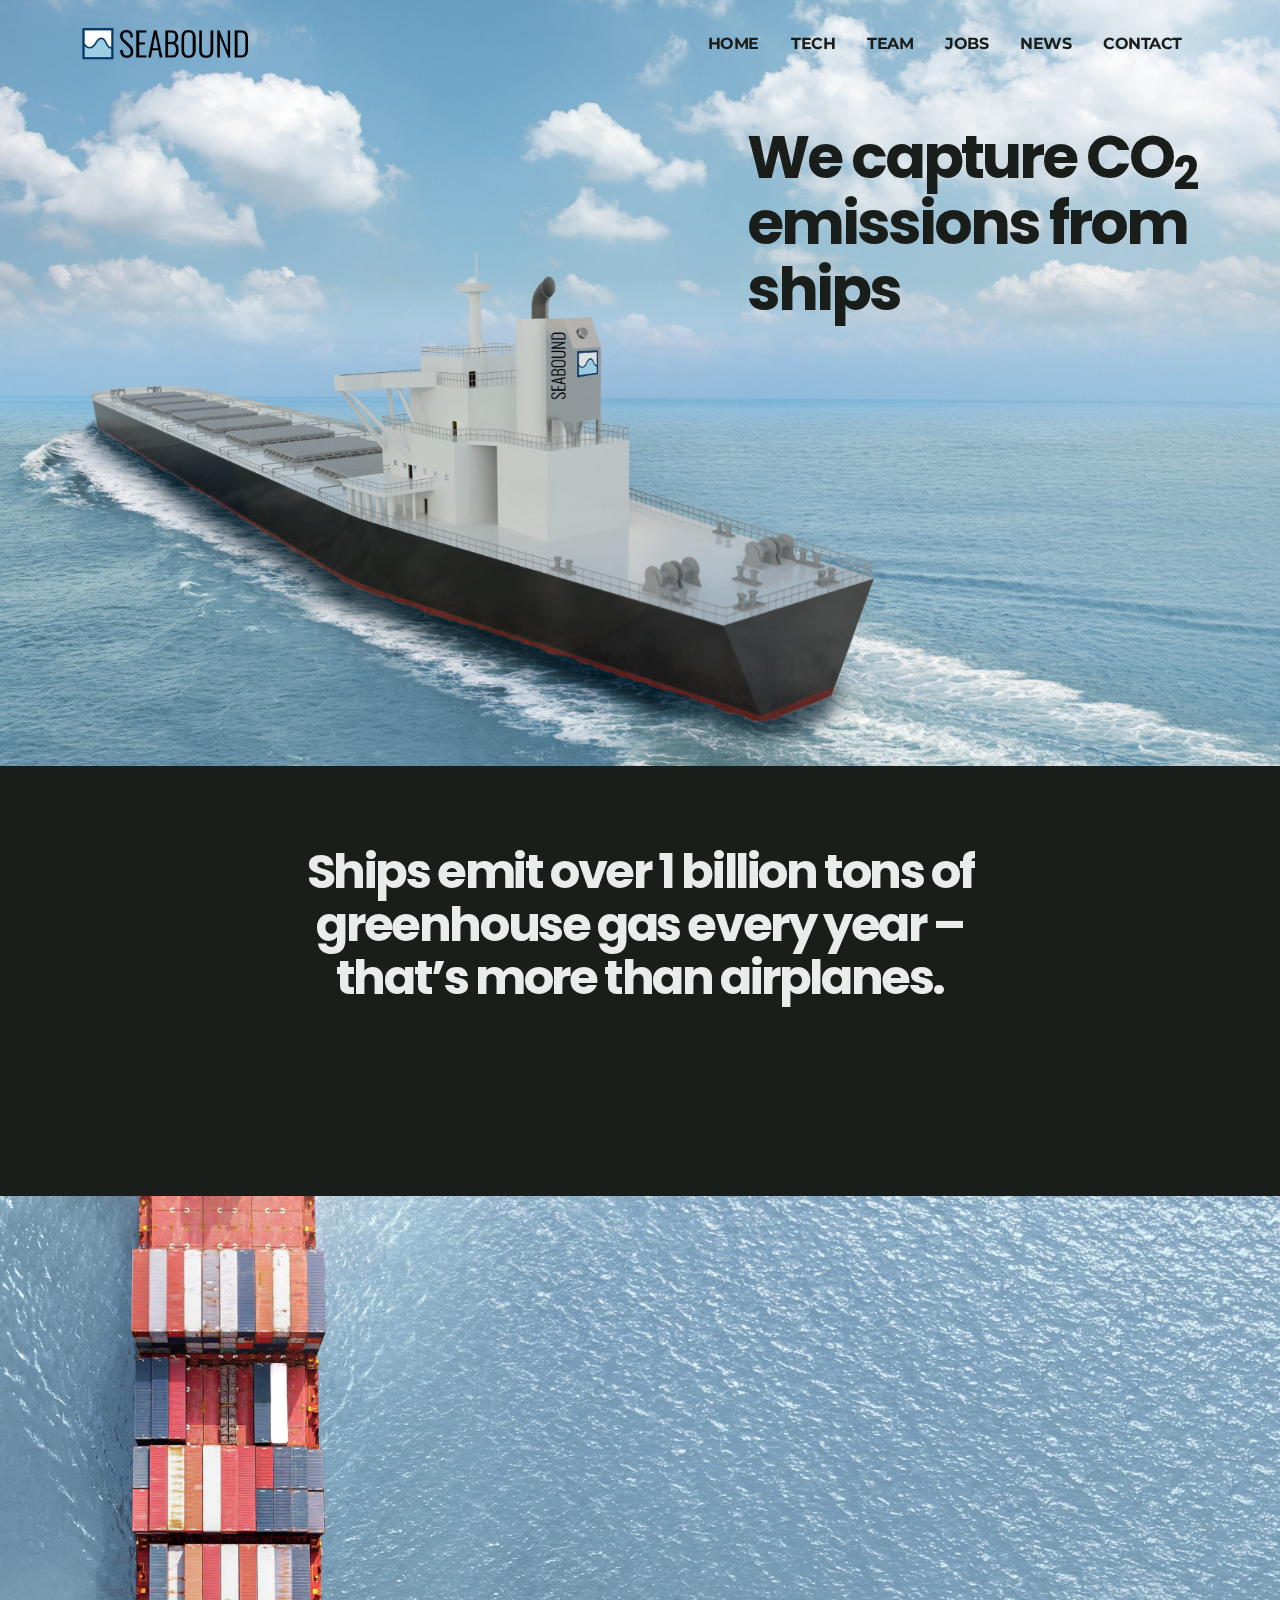
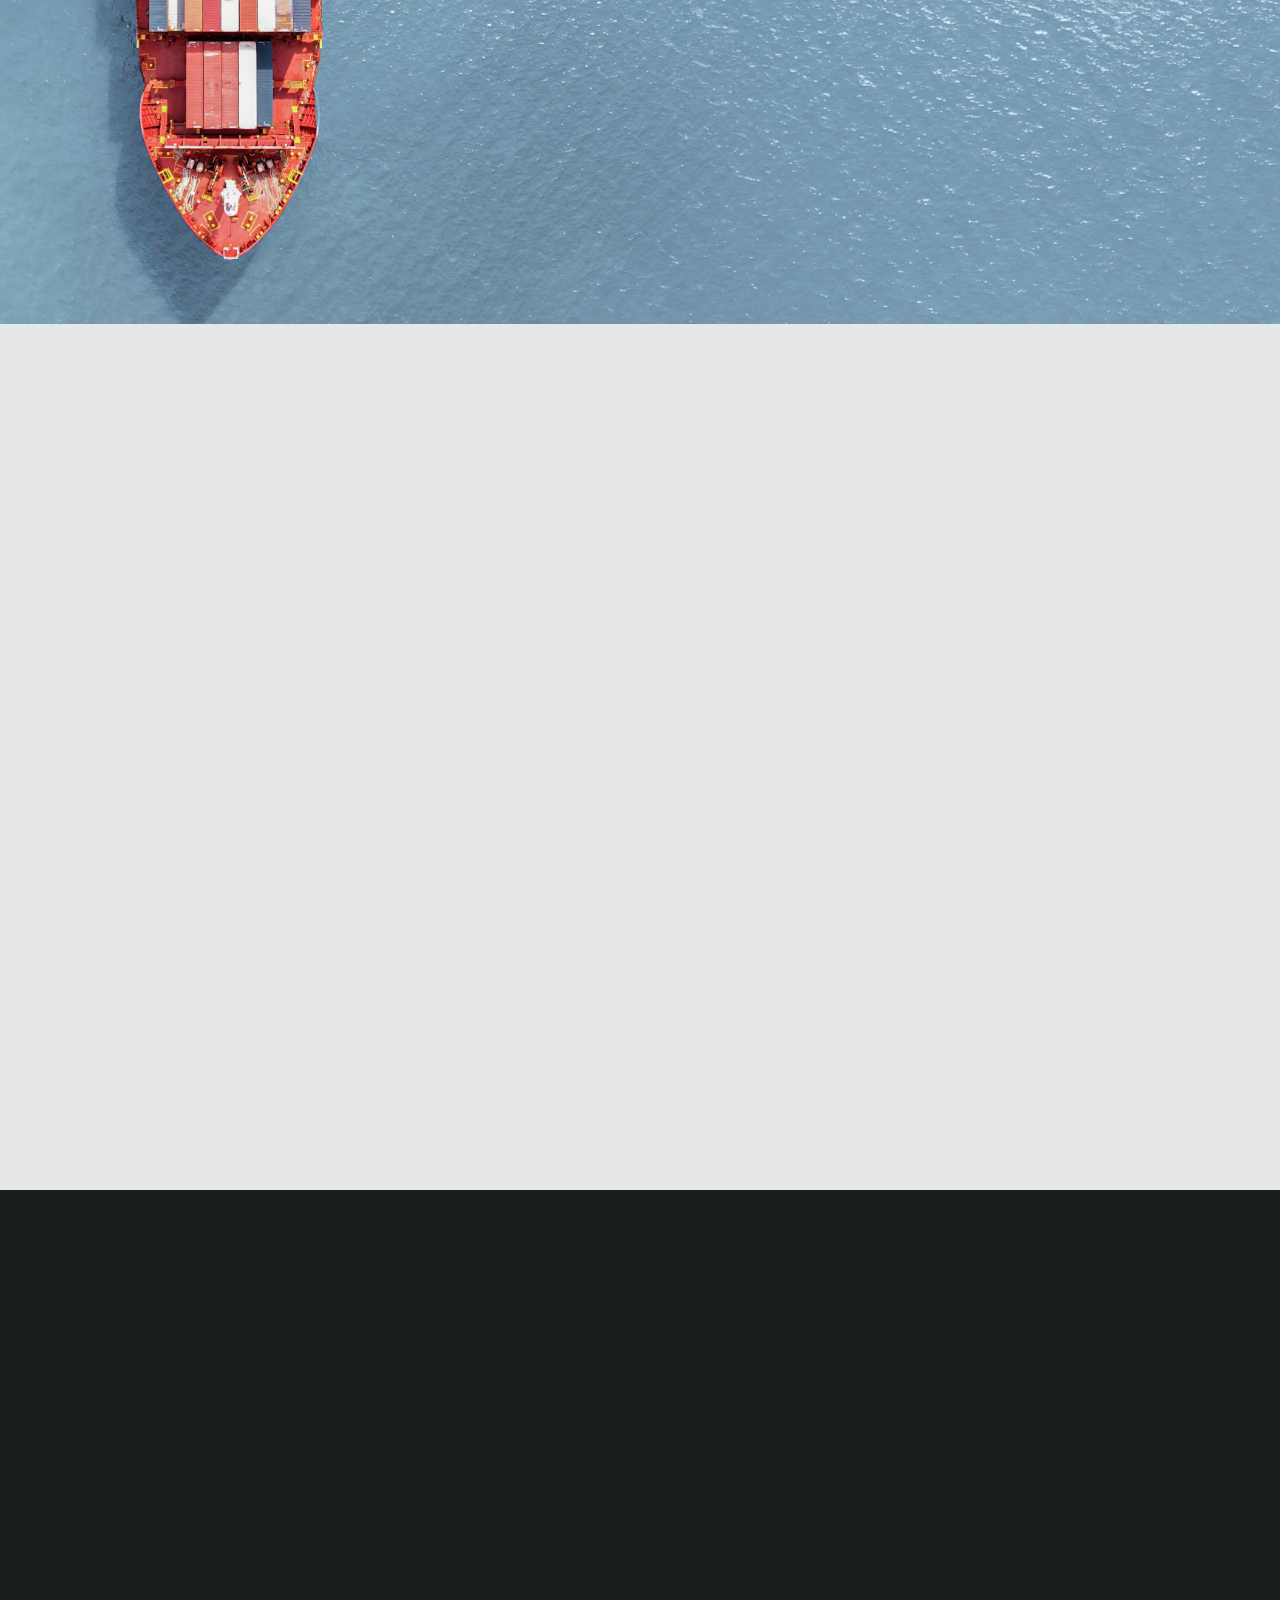
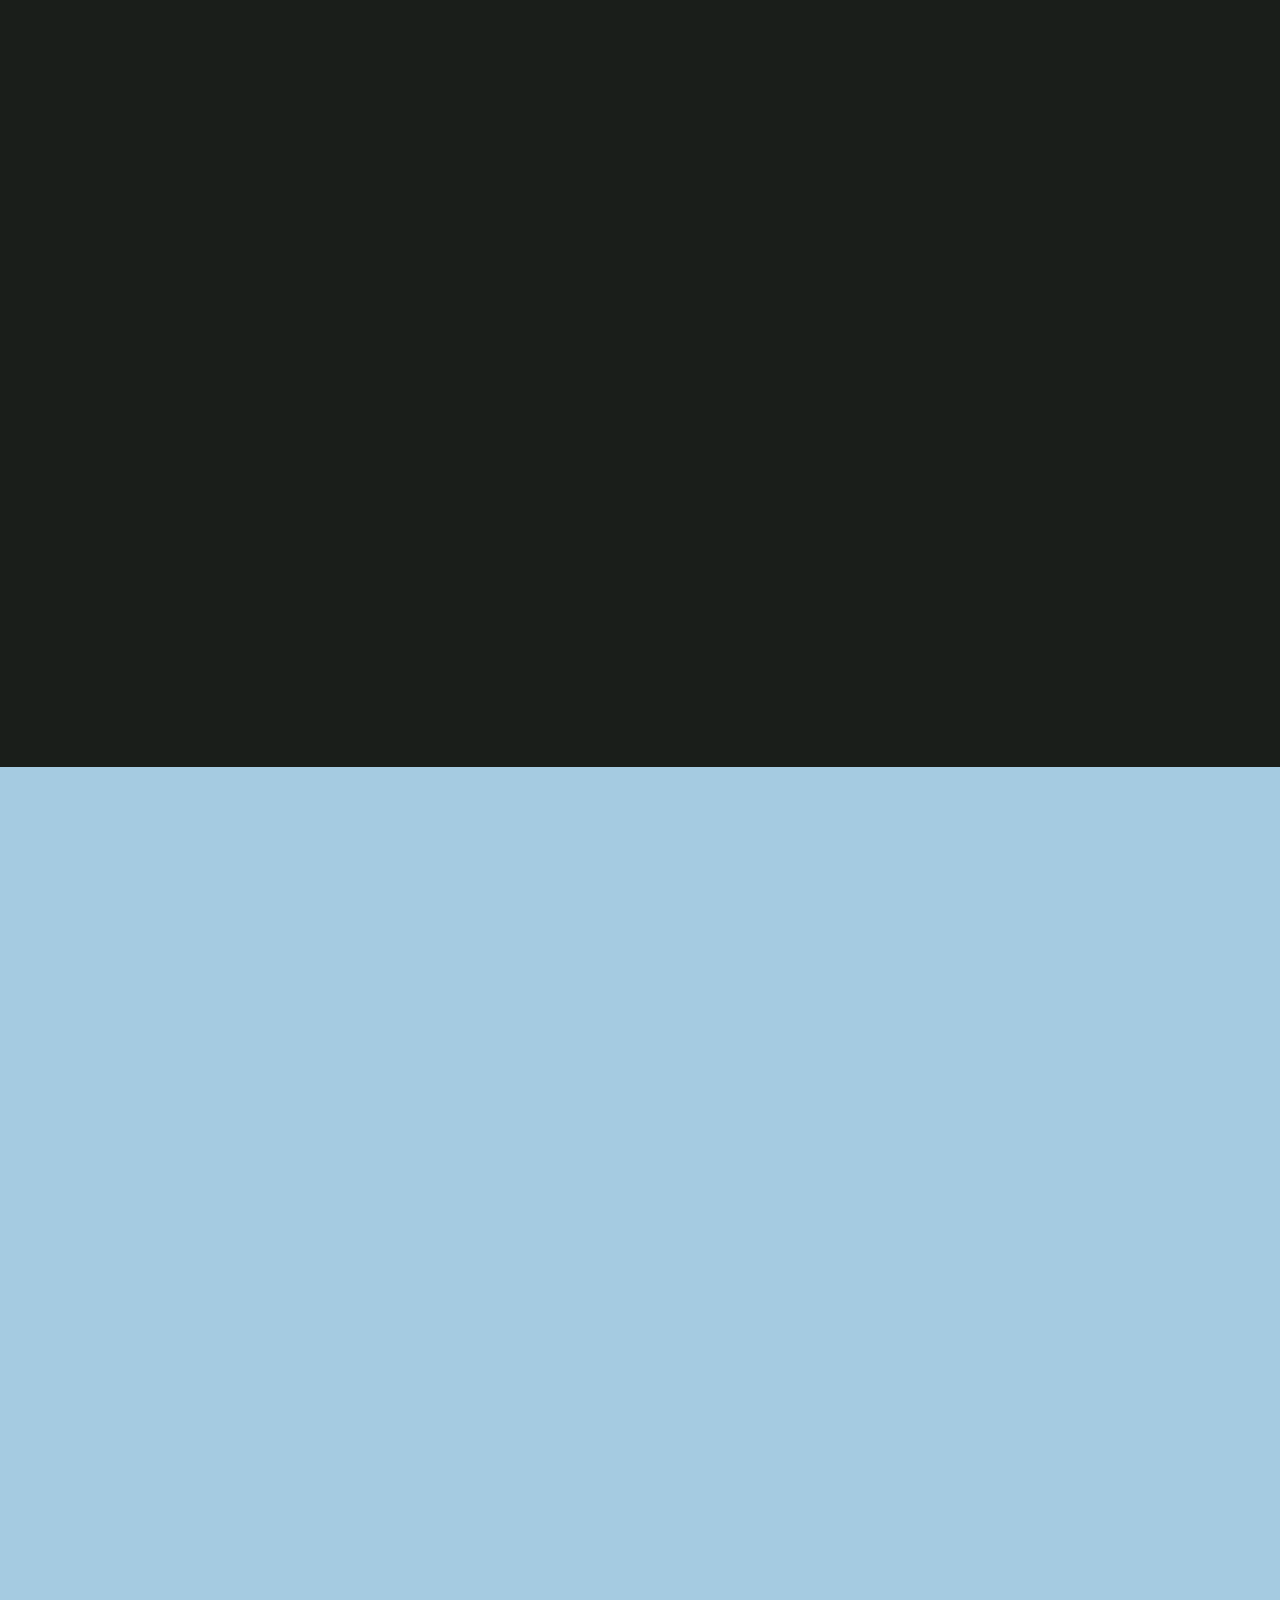
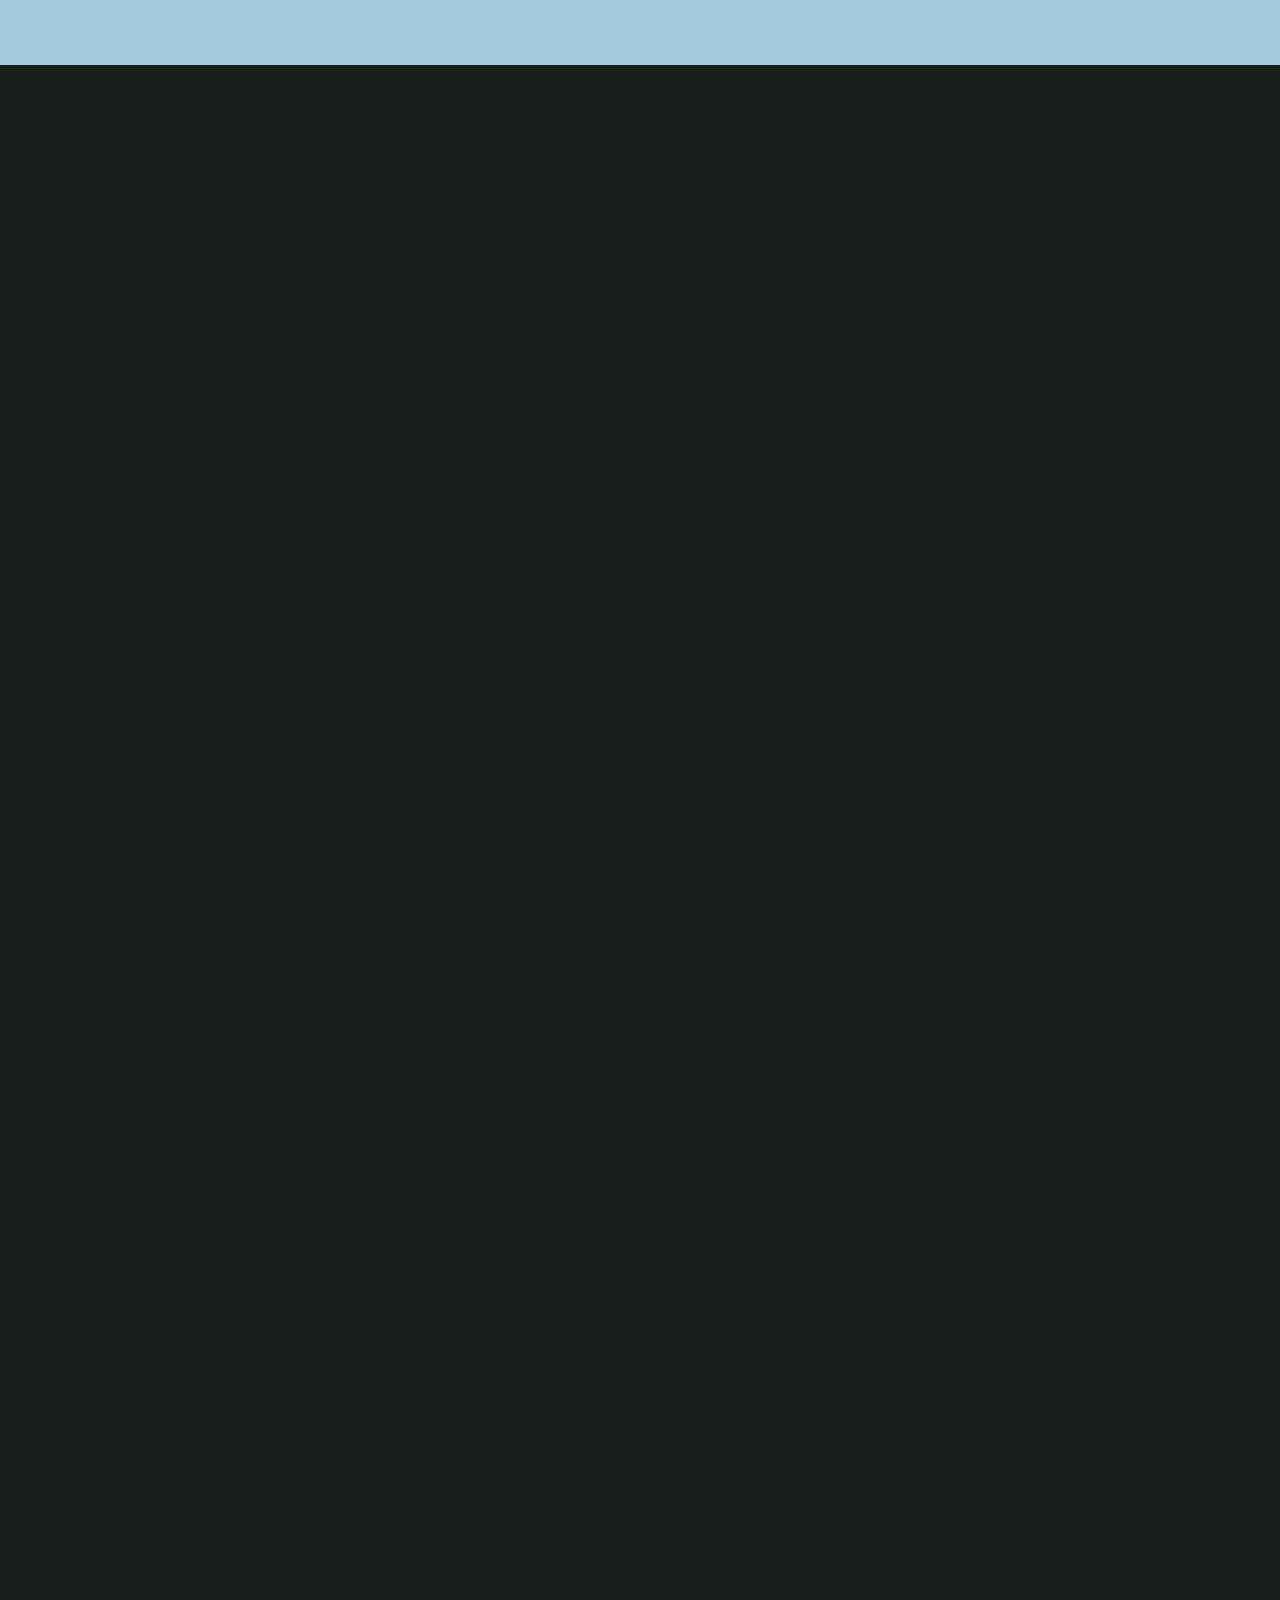
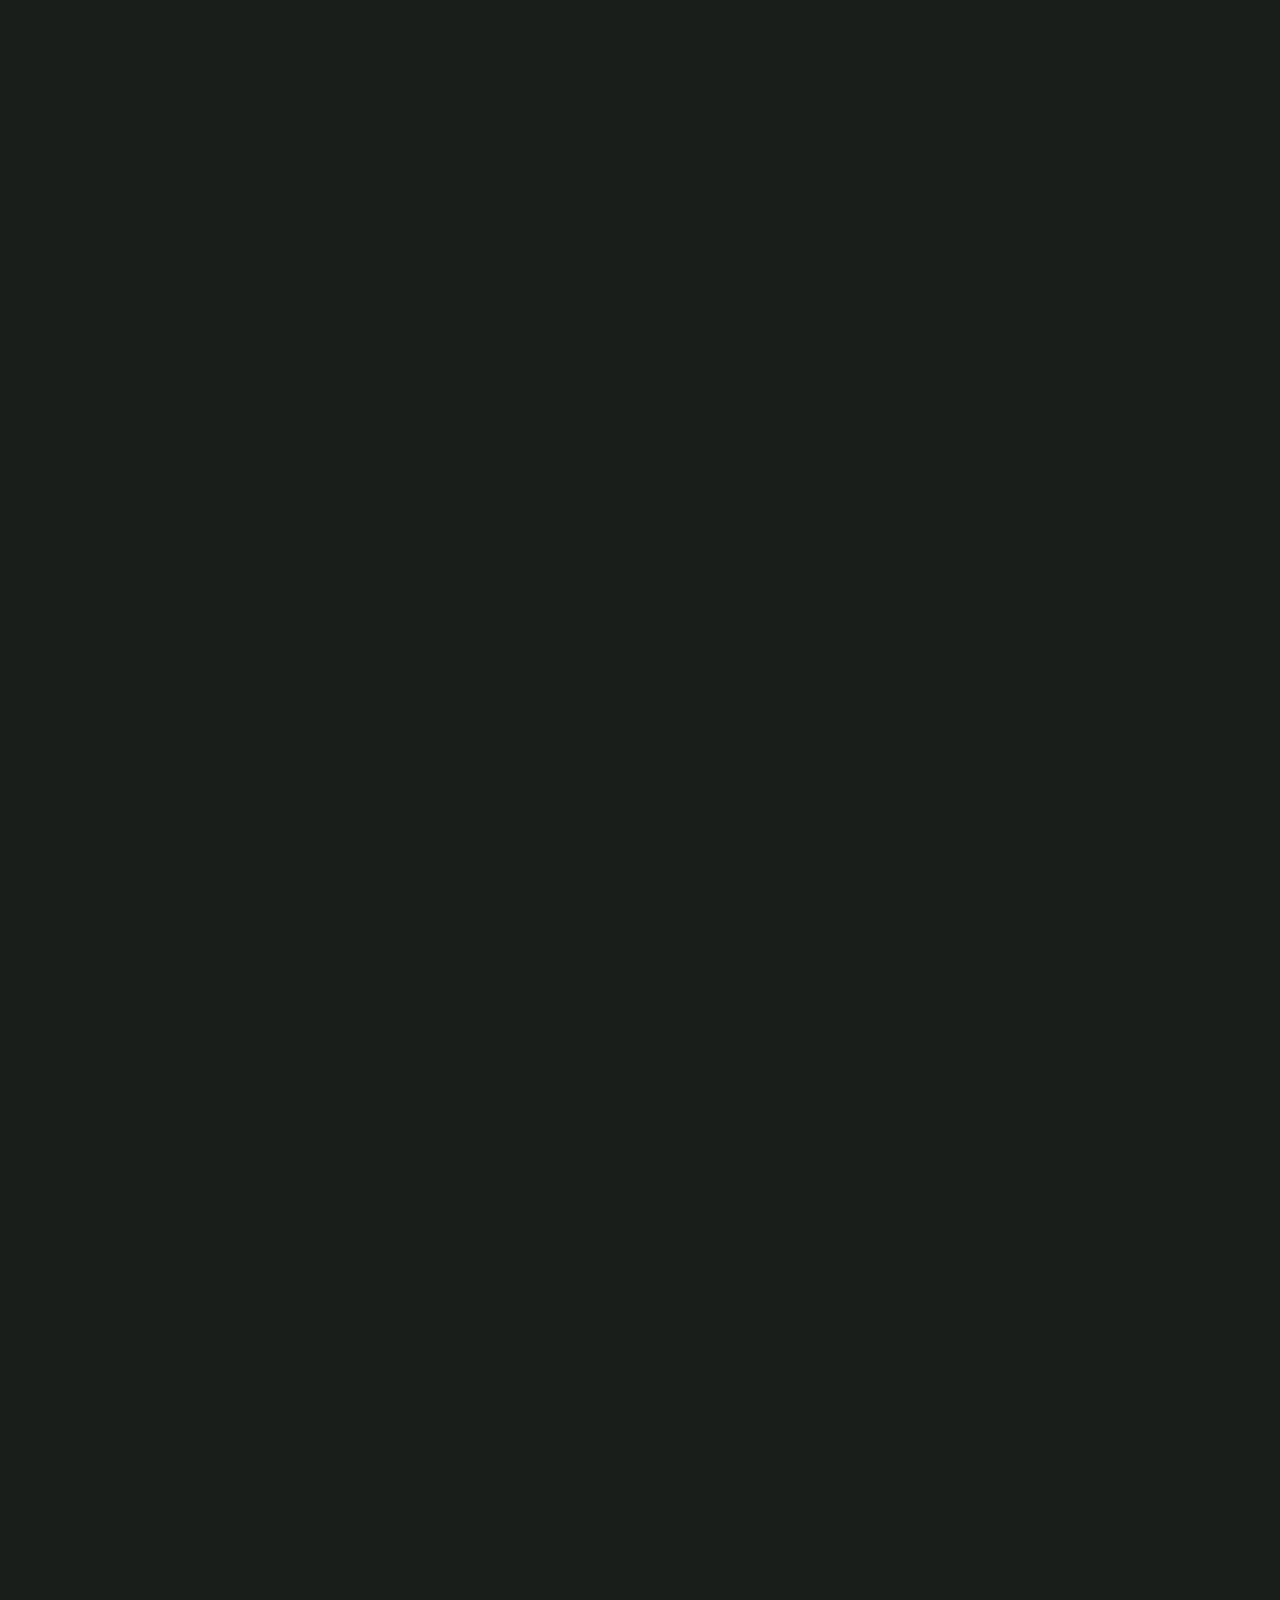
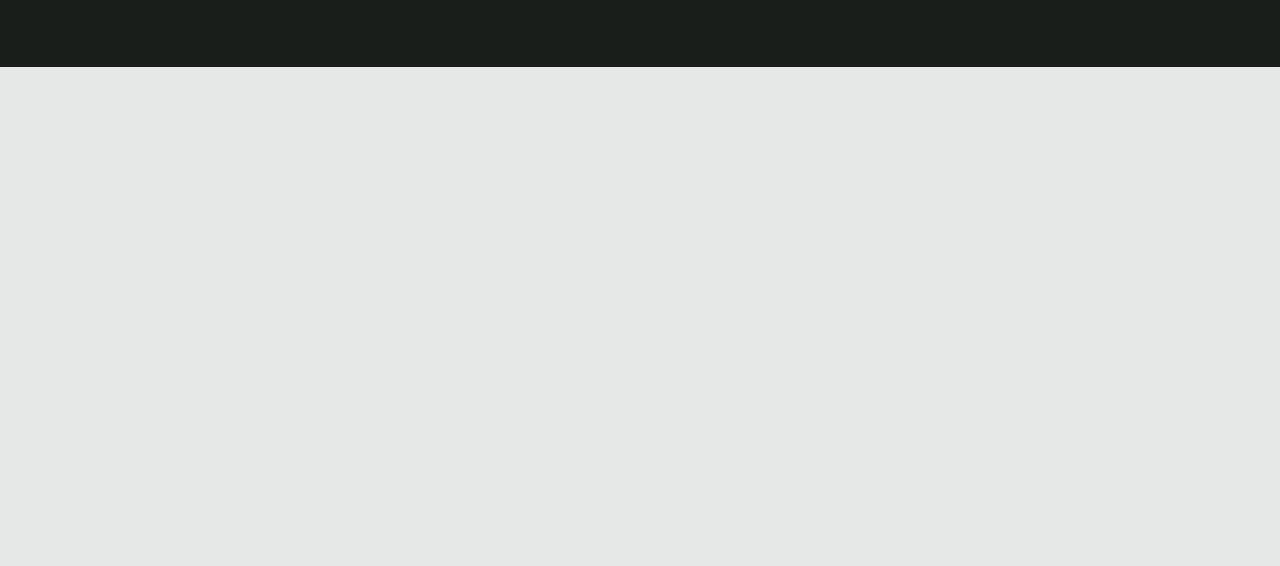
==== commit bc94b076: "kenny title" ====
--- a/index.html
+++ b/index.html
@@ -395,7 +395,7 @@
                 Kenny Kwong
             </h5>
             <p class="mb-12 text-light-2">
-                Senior R&amp;D Thermal Fluids Engineer
+                Senior Thermal Fluids Engineer
             </p>
         </div>
         </div>
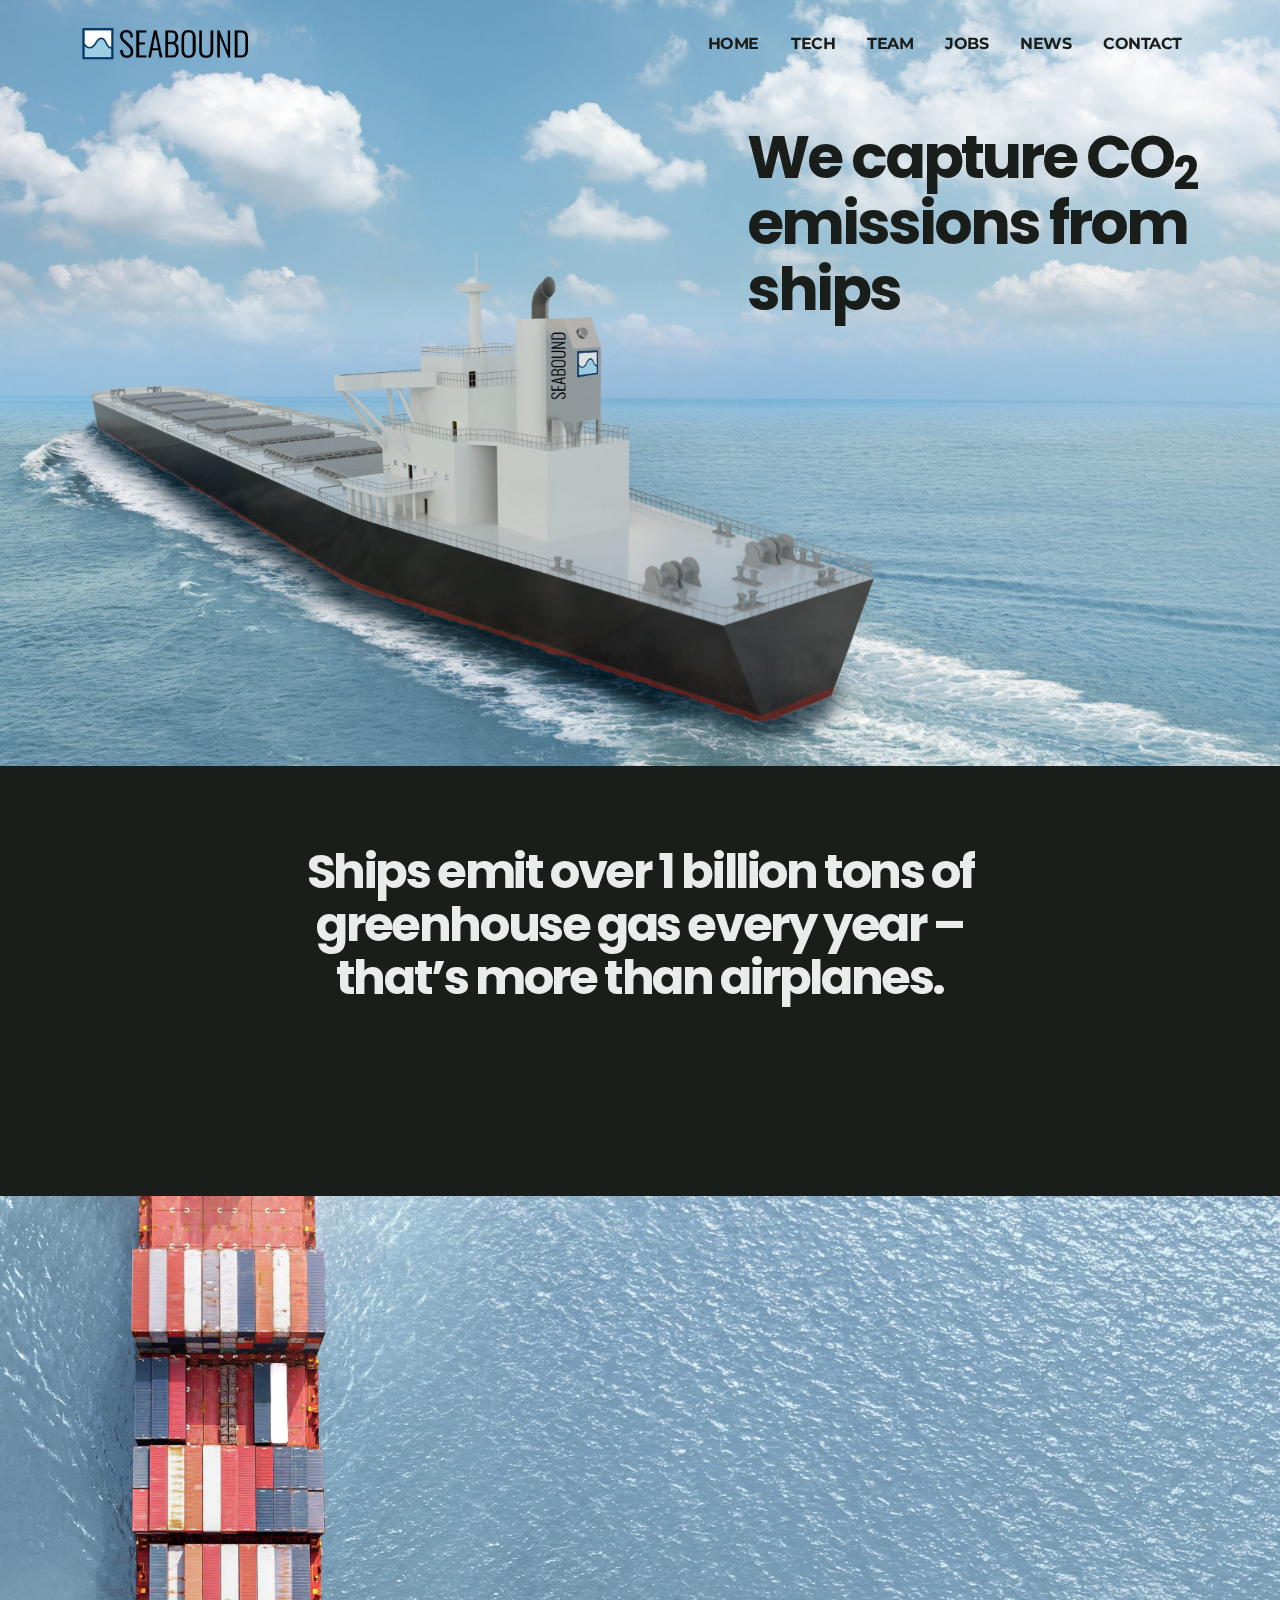
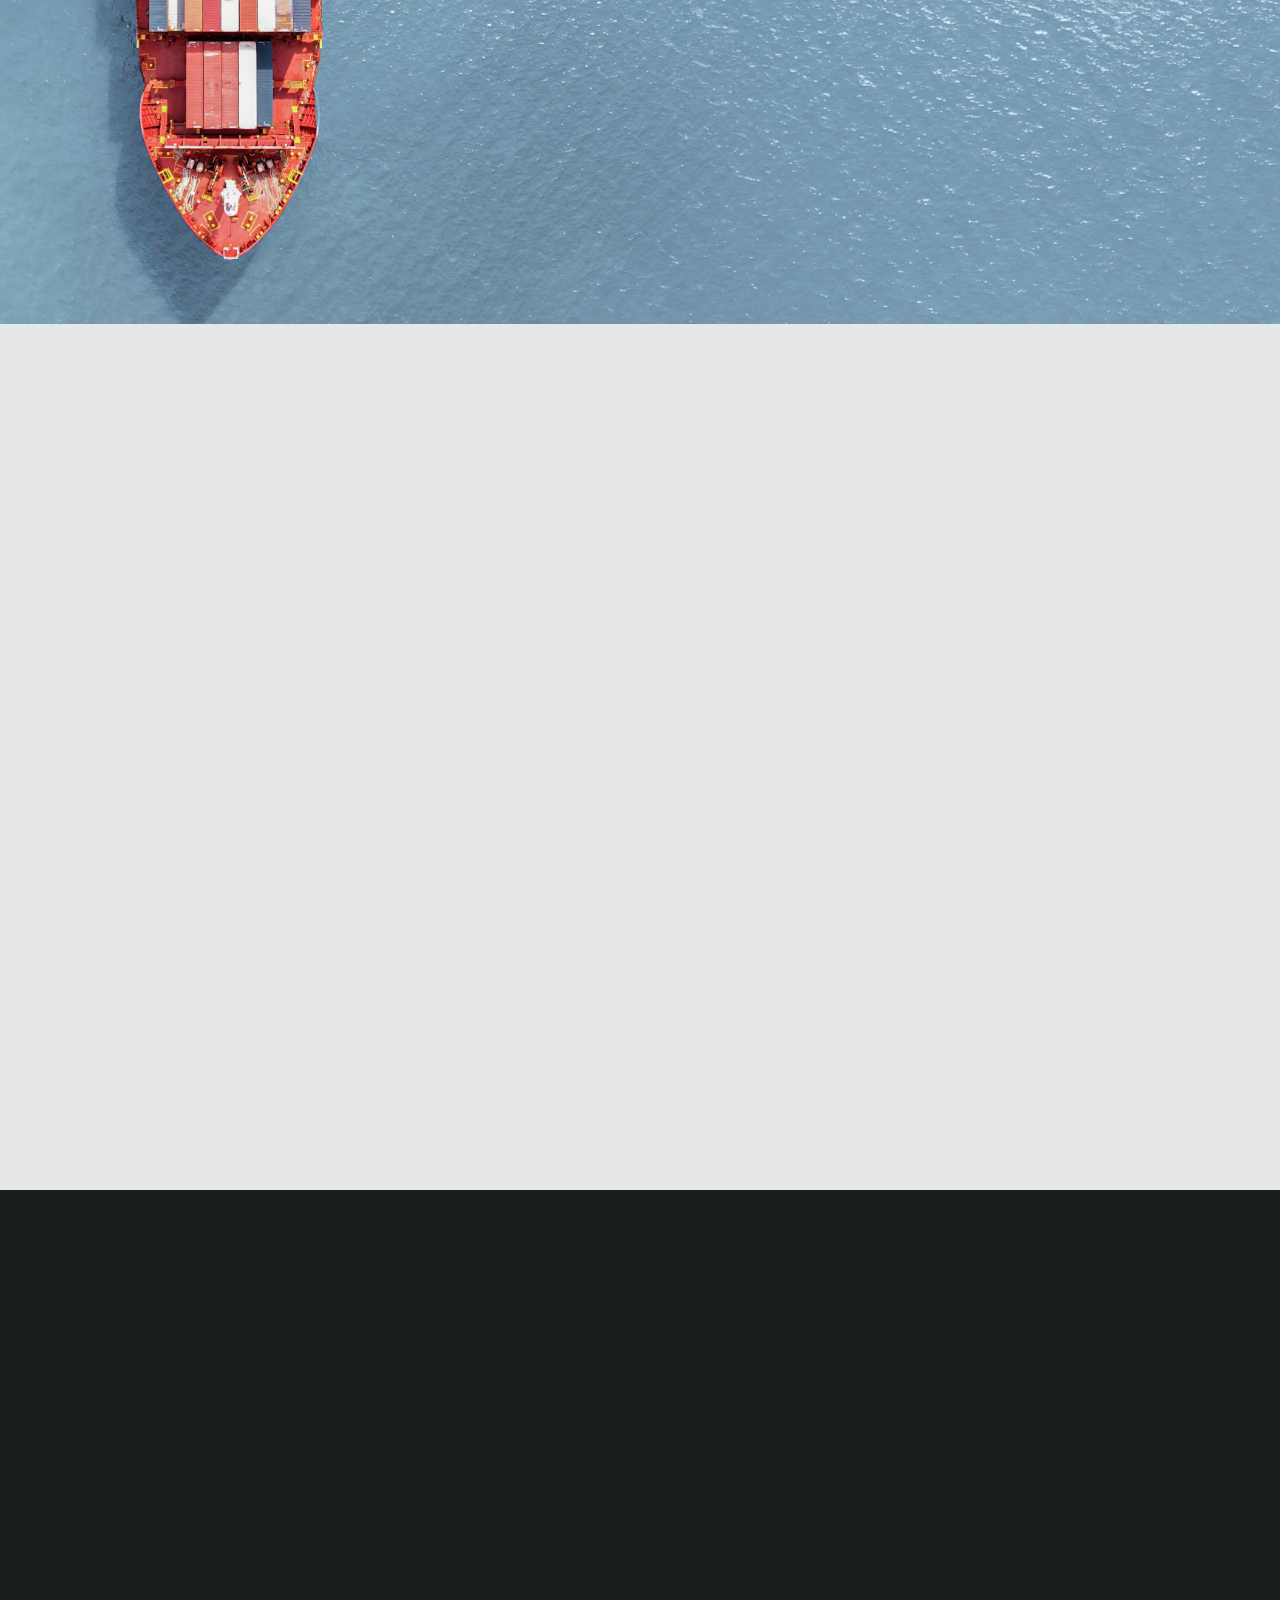
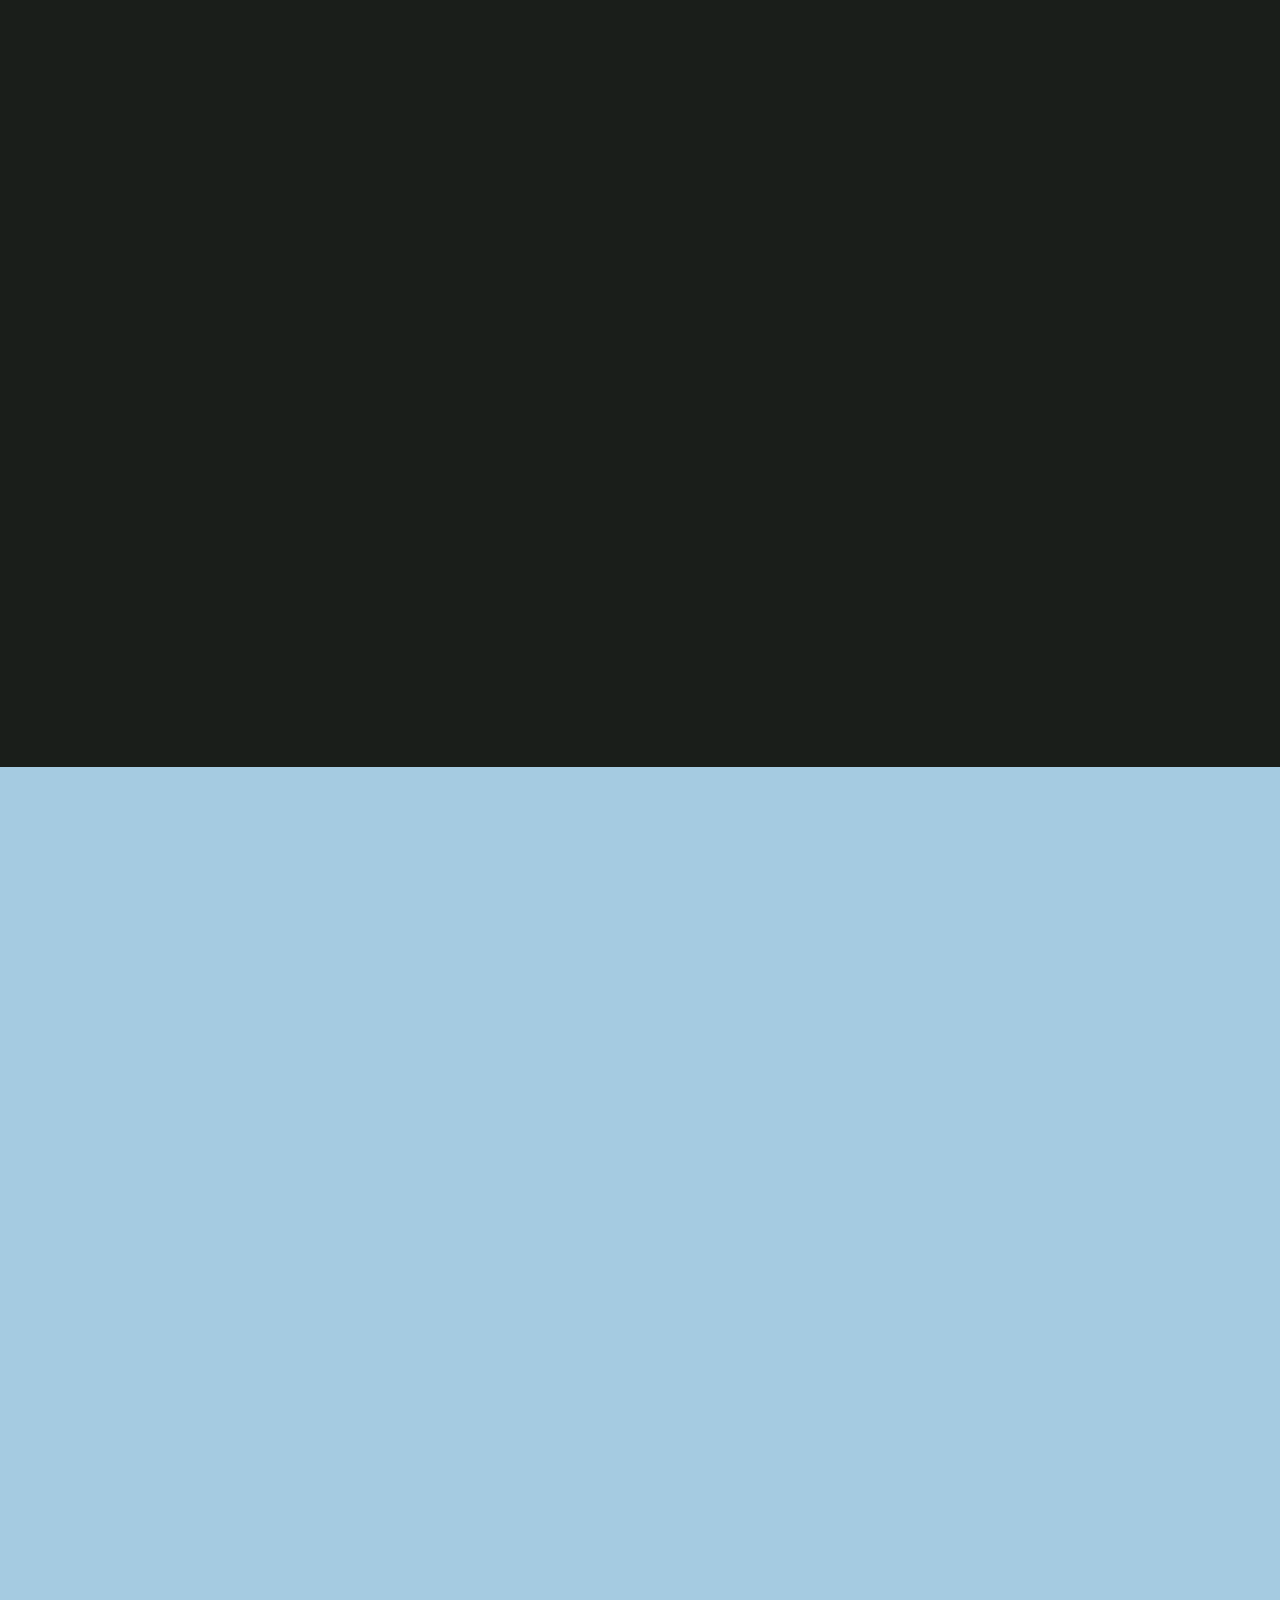
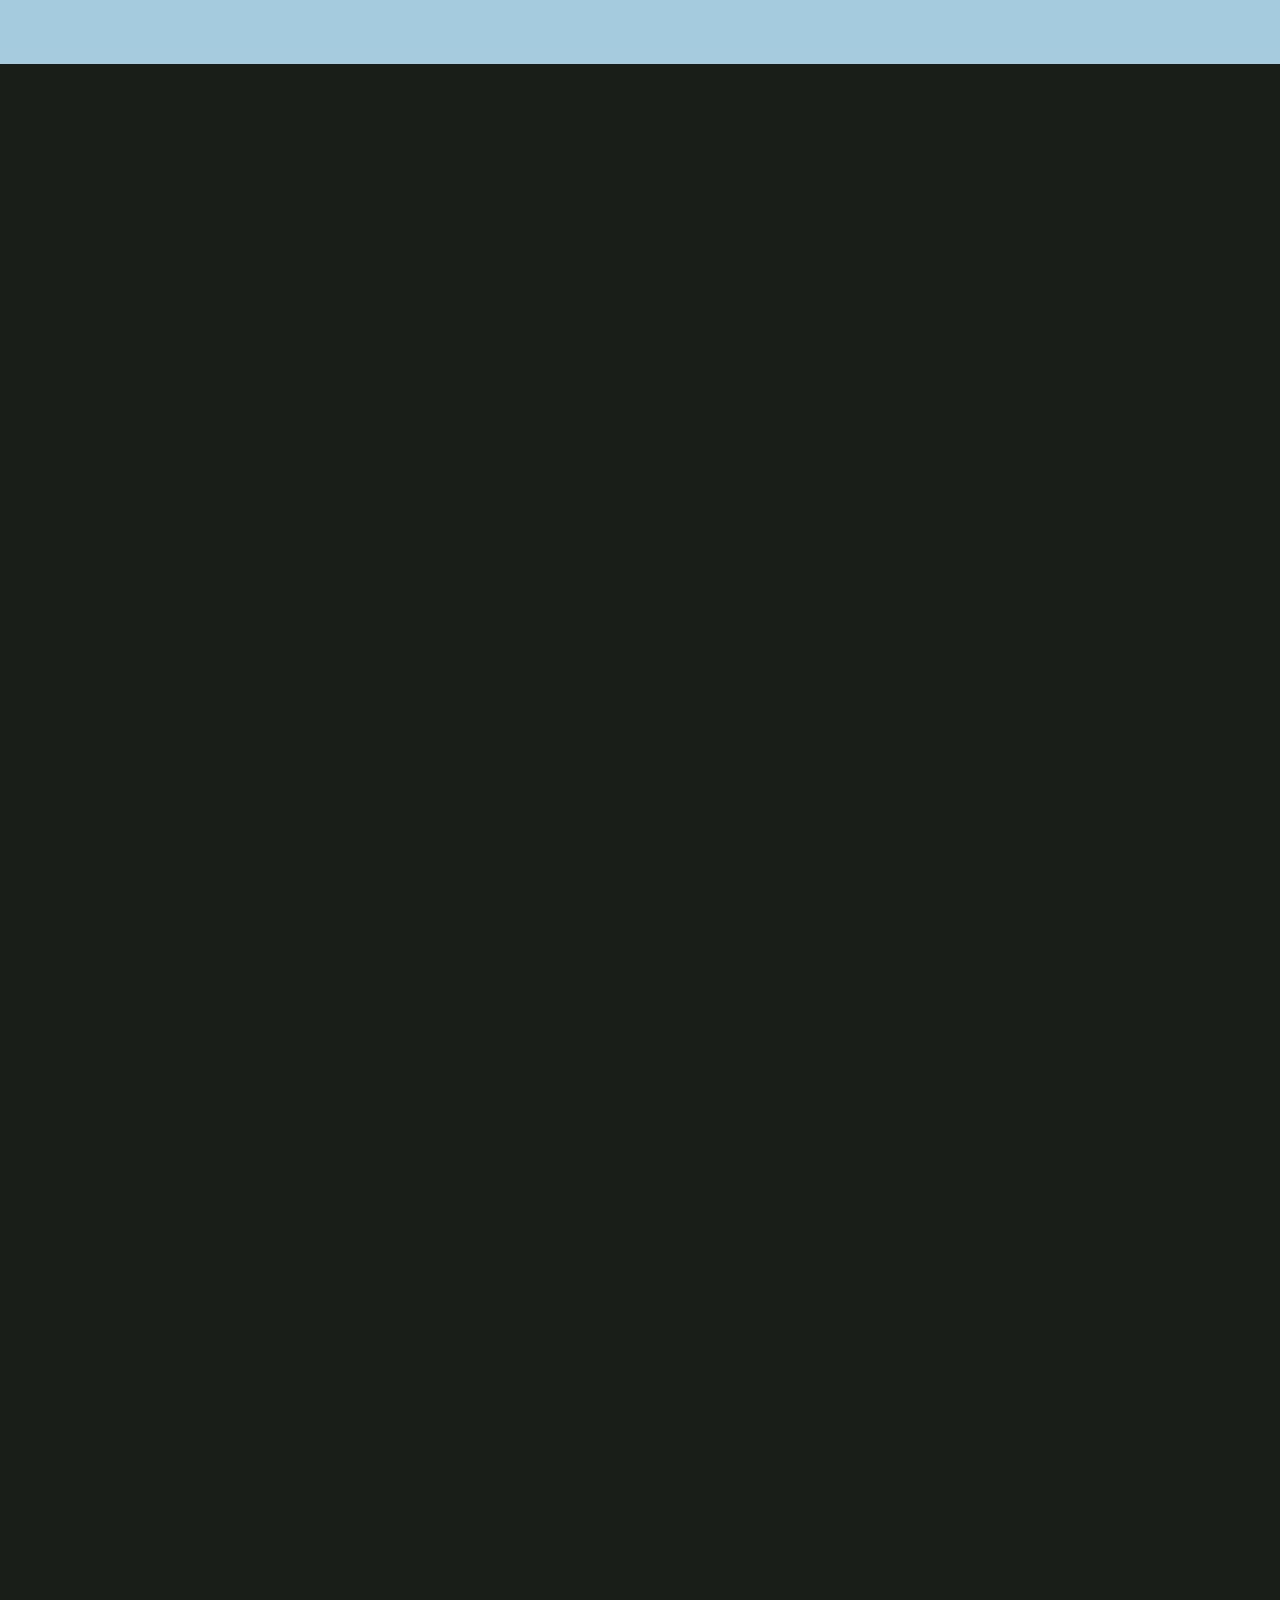
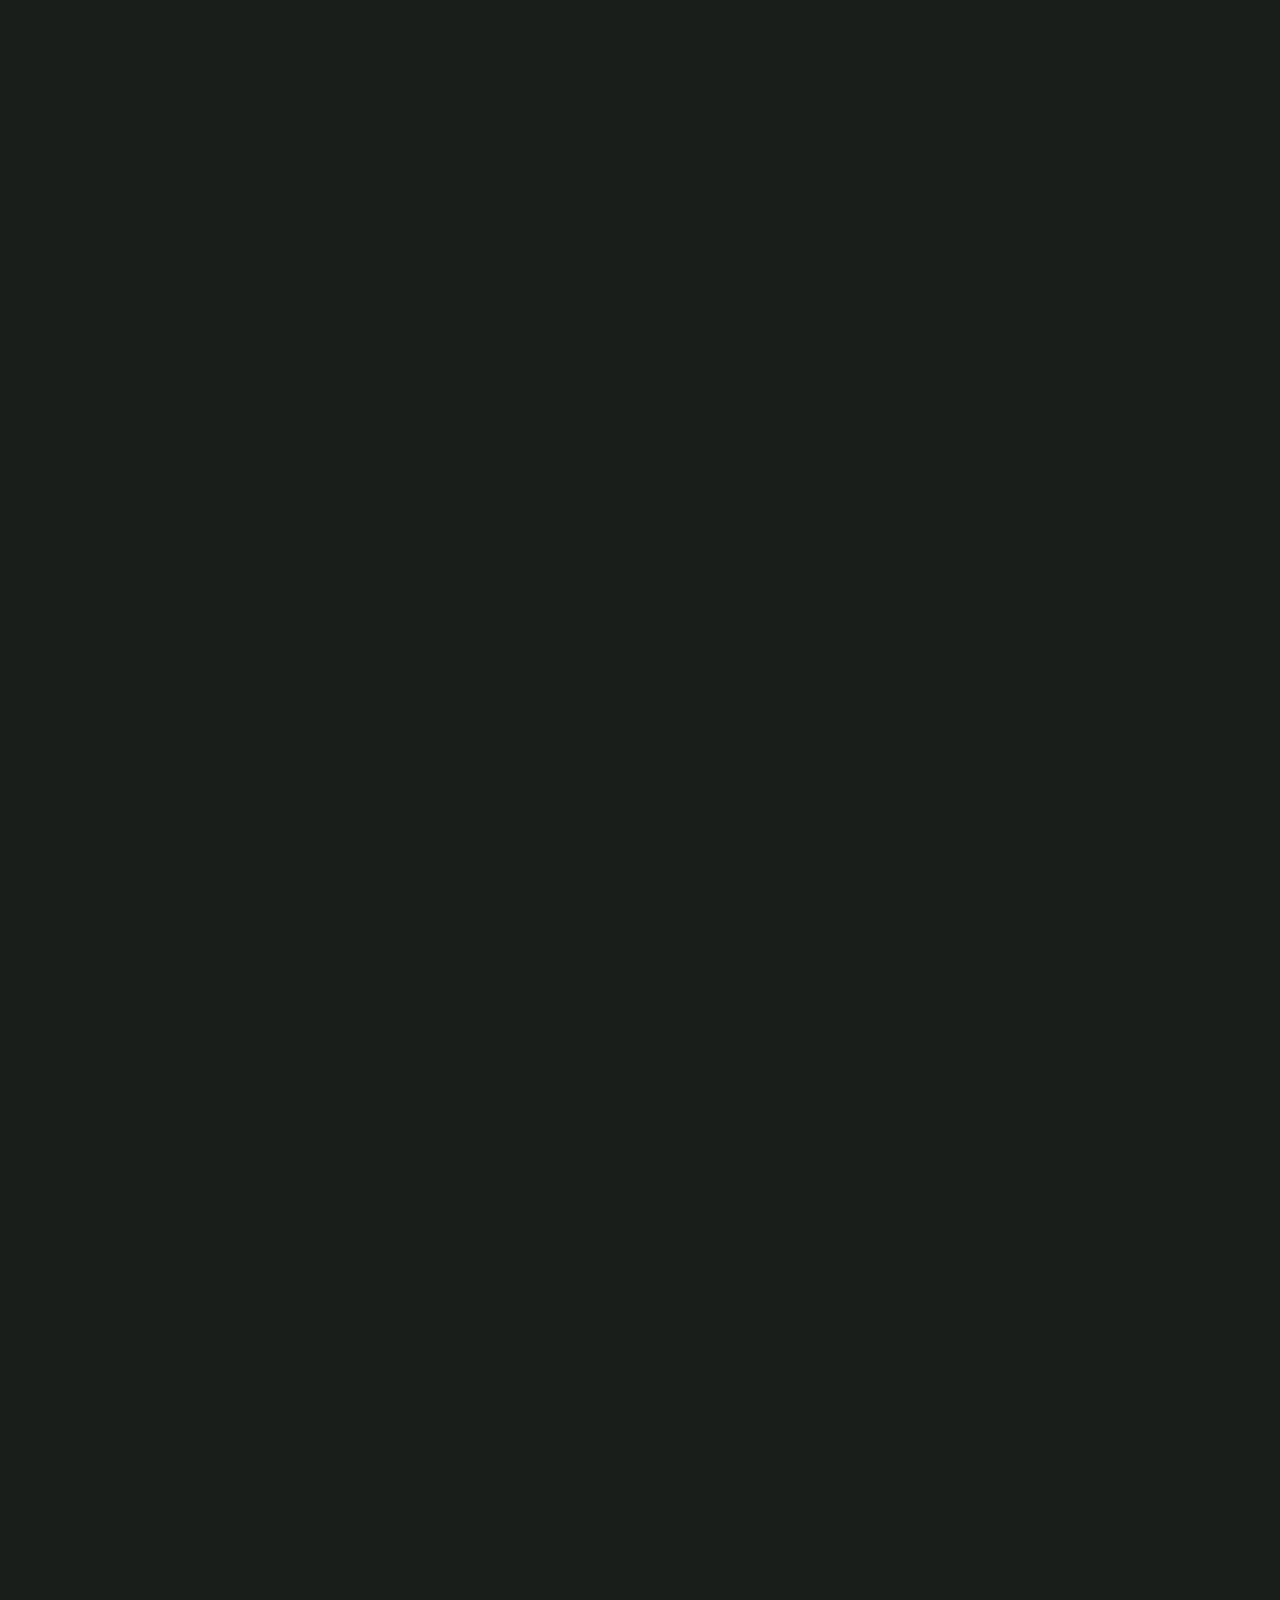
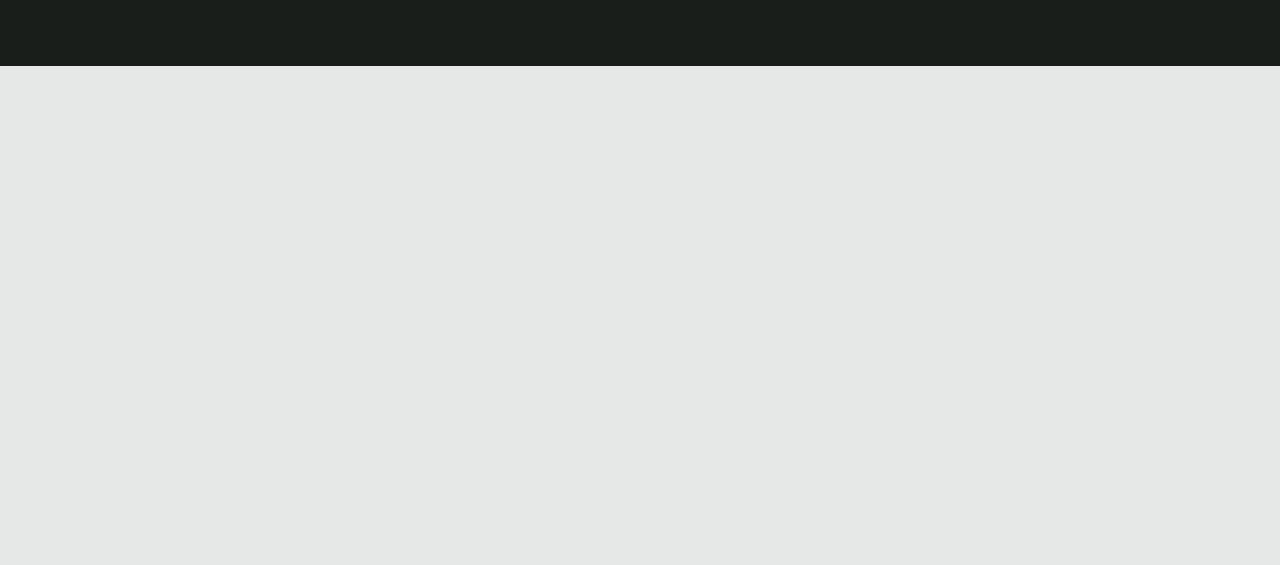
==== commit 41a8f65e: "Team page" ====
--- a/index.html
+++ b/index.html
@@ -355,17 +355,6 @@
             </p>
         </div>
 <div class="col-lg-3 col-md-5 col-sm-6" data-aos="fade-down" data-aos-delay="500">
-            <a href="https://www.linkedin.com/in/melih-mehmet-kuzgun-80634ba/" target="_blank">
-                <img src="i/Mehmet.jpg" style="width:60%;" alt="" class="img-fluid rounded-circle mb-6">
-            </a>
-            <h5 class="mb-2 text-light-1">
-                Melih Mehmet Kuzgun
-            </h5>
-            <p class="mb-12 text-light-2">
-                Senior Outfitting Engineer
-            </p>
-        </div>
-<div class="col-lg-3 col-md-5 col-sm-6" data-aos="fade-down" data-aos-delay="650">
             <a href="https://www.linkedin.com/in/john-brett-titcomb" target="_blank">
                 <img src="i/Brett.png" style="width:60%;" alt="" class="img-fluid rounded-circle mb-6">
             </a>
@@ -376,7 +365,7 @@
                 R&amp;D Engineer
             </p>
         </div>
-<div class="col-lg-3 col-md-5 col-sm-6" data-aos="fade-down" data-aos-delay="400">
+<div class="col-lg-3 col-md-5 col-sm-6" data-aos="fade-down" data-aos-delay="650">
             <a href="https://www.linkedin.com/in/kyle-mccornack-236240109/" target="_blank">
                 <img src="i/Kyle.jpg" style="width:60%;" alt="" class="img-fluid rounded-circle mb-6">
             </a>
@@ -387,7 +376,7 @@
                 Controls Software Engineer
             </p>
         </div>
-<div class="col-lg-3 col-md-5 col-sm-6" data-aos="fade-down" data-aos-delay="500">
+<div class="col-lg-3 col-md-5 col-sm-6" data-aos="fade-down" data-aos-delay="400">
             <a href="https://www.linkedin.com/in/kenny-kwong-94408271/?originalSubdomain=uk/" target="_blank">
                 <img src="i/kenny.jpg" style="width:60%;" alt="" class="img-fluid rounded-circle mb-6">
             </a>
@@ -552,7 +541,7 @@
                 <p class="my-4 text-2">
                     London,UK
                 </p>
-                <a href="https://seabound.breezy.hr/p/cee1f33af23a01-chemical-engineer" target="_blank"
+                <a href="https://app.dover.io/apply/Seabound/c1a34ec9-c9e9-4a53-b2cf-46da2c36c855/?rs=76643084" target="_blank"
                     class="fw-bold btn w-80 btn-action-2 text-light-1">
                     Apply
                 </a>
@@ -566,7 +555,7 @@
                 <p class="my-4 text-2">
                     London,UK
                 </p>
-                <a href="https://seabound.breezy.hr/p/11309fbd3f9201-electrical-engineer" target="_blank"
+                <a href="https://app.dover.io/apply/Seabound/2561c345-9fd3-4c8b-88d8-4399a8ceab7a/?rs=76643084" target="_blank"
                     class="fw-bold btn w-80 btn-action-2 text-light-1">
                     Apply
                 </a>
@@ -580,7 +569,7 @@
                 <p class="my-4 text-2">
                     London,UK
                 </p>
-                <a href="https://seabound.breezy.hr/p/f07378043af101-fluid-systems-engineer" target="_blank"
+                <a href="https://app.dover.io/apply/Seabound/e3f58161-d2bb-4ab9-901e-01701574f324/?rs=76643084" target="_blank"
                     class="fw-bold btn w-80 btn-action-2 text-light-1">
                     Apply
                 </a>
@@ -594,7 +583,7 @@
                 <p class="my-4 text-2">
                     London,UK
                 </p>
-                <a href="https://seabound.breezy.hr/p/59550852134701-mechanical-engineer" target="_blank"
+                <a href="https://app.dover.io/apply/Seabound/3c45c576-3c97-471a-b20f-6600f3f11bfc/?rs=76643084" target="_blank"
                     class="fw-bold btn w-80 btn-action-2 text-light-1">
                     Apply
                 </a>
@@ -608,7 +597,7 @@
                 <p class="my-4 text-2">
                     London,UK
                 </p>
-                <a href="https://seabound.breezy.hr/p/a71c0f201ac201-structures-engineer" target="_blank"
+                <a href="https://app.dover.io/apply/Seabound/aa0758c0-6162-40f2-916f-a939a3c32a13/?rs=76643084" target="_blank"
                     class="fw-bold btn w-80 btn-action-2 text-light-1">
                     Apply
                 </a>
